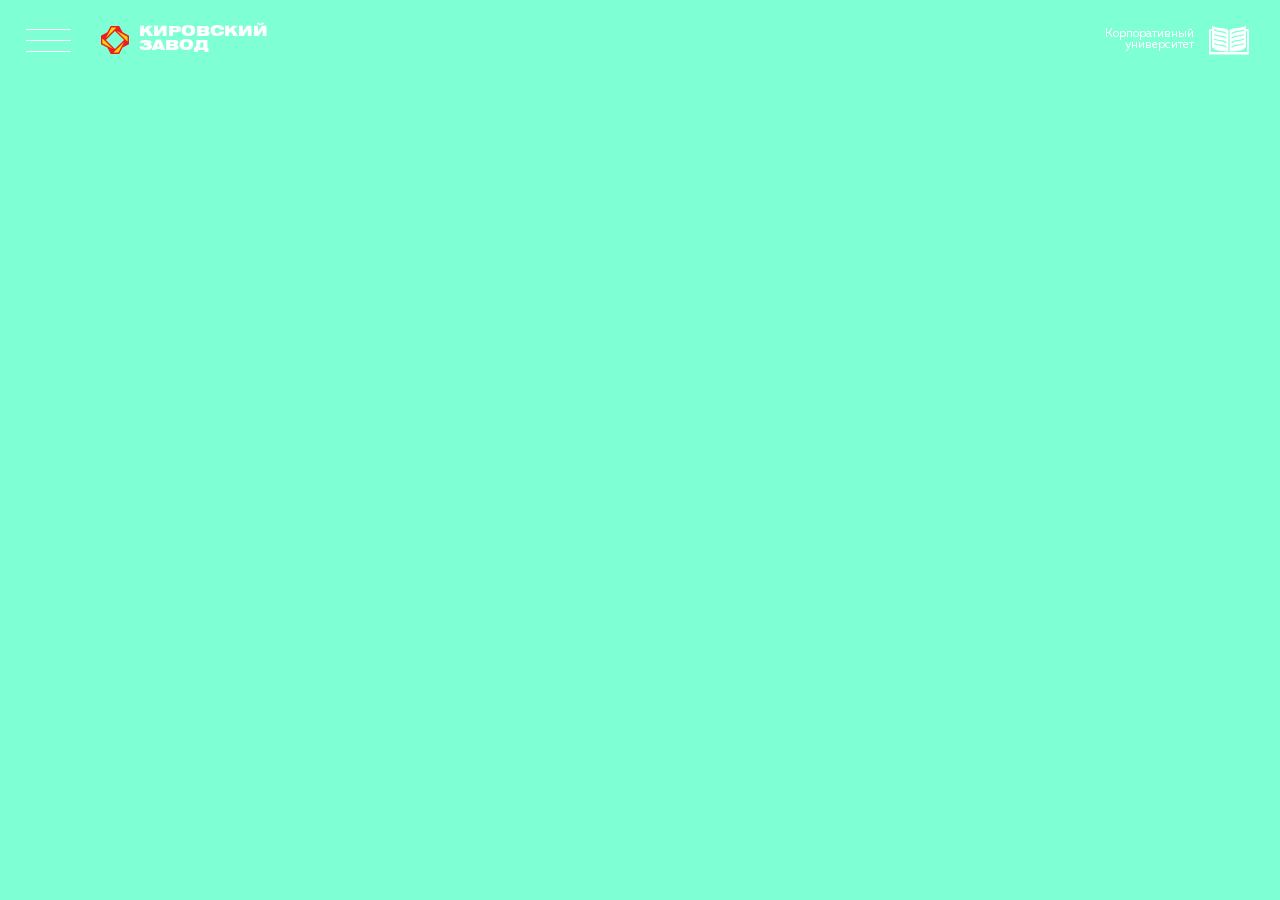
==== index.html @ 435348f7 "Add files" ====
<!DOCTYPE html>
<html lang="en">
<head>
	<meta charset="UTF-8">
	<meta name="viewport" content="width=device-width, initial-scale=1.0">
	<title>Кировский завод</title>
	<link rel="stylesheet" href="./css/style.min.css">
</head>


<body class="index">


	<div class="forheader">

		<header class="header">
			<div class="container--header container--header--main">

				<div class="header__wrapper">
					
					<button class="c-nav-button js-nav-toggle" type="button">
						<div class="c-nav-button_wrap">
							<div class="c-nav-button_icon">
								<span class="c-nav-button_line"></span>
								<span class="c-nav-button_line"></span>
								<span class="c-nav-button_line"></span>
							</div>
						</div>
					</button>
					<a class="header__logo" href="">
						<svg class="header__logo-icon" viewBox="0 0 36 36" fill="none" xmlns="http://www.w3.org/2000/svg">
							<g clip-path="url(#clip0)">
								<path d="M29.684 17.9667L17.9667 29.684L6.32028 17.9667L17.9667 6.32028L29.684 17.9667ZM27.7666 8.16666L23.3637 0H12.5696L8.16666 8.16666L0 12.5696V23.3637L8.16666 27.7666L12.5696 35.9333H23.3637L27.7666 27.7666L35.9333 23.3637V12.5696L27.7666 8.16666Z" fill="#ED1C24"></path>
								<path d="M20.4522 6.32031L34.087 13.7058V19.9551L20.4522 6.32031ZM22.2986 34.158H16.0493L29.6841 20.5232L22.2986 34.158ZM1.77539 22.2986V15.9783L15.4102 29.613L1.77539 22.2986ZM13.6348 1.77539H19.8841L6.32031 15.4812L13.6348 1.77539Z" fill="#FFDD00"></path>
							</g>
							<defs>
								<clipPath id="clip0">
									<rect width="35.9333" height="35.9333" fill="white"></rect>
								</clipPath>
							</defs>
						</svg>
	
						<p class="header__logo-text">Кировский<br> завод</p>
					</a>
				</div>

				
				<div class="header__wrapper header__wrapper--university">
					<a class="header__logo" href="">

						<p class="header__university-text">Корпоративный<br> университет</p>
						
						<svg class="header__logo-unversity-icon"><use xlink:href="./img/sprite.svg#icon-university"></use></svg>
					</a>
				</div>

			

			</div>
		</header>
		
		 <nav class="nav">
			<div class="nav_background"></div>


		 	<div class="nav_list-wrap">
				<article class="nav_list-scroll">
					<div class="nav_list-left scrollbar-inner">
						<div class="nav_list-content">


							<ul class="nav_list">
								<li class="nav_item -dropdown js-dropdown">
									<div class="nav_link js-nav-link js-dropdown-toggle">
										<span class="nav_link_text">Компания</span>
										<span class="nav_link_line"></span>
									</div>
									<div class="nav_dropdown js-dropdown-list">
										<div class="nav_dropdown_wrap">
											<ul class="nav_dropdown_list">
												<li class="nav_dropdown_item">
													<a class="nav_dropdown_link" href="#">Руководство</a>
												</li>
												<li class="nav_dropdown_item">
													<a class="nav_dropdown_link" href="#">Корпоративный университет</a>
												</li>
												<li class="nav_dropdown_item">
													<a class="nav_dropdown_link" href="#">История</a>
												</li>
												<li class="nav_dropdown_item">
													<a class="nav_dropdown_link" href="#">Музей</a>
												</li>
												<li class="nav_dropdown_item">
													<a class="nav_dropdown_link" href="#">Производственная система</a>
												</li>
												<li class="nav_dropdown_item">
													<a class="nav_dropdown_link" href="#">Охрана труда</a>
												</li>
												<li class="nav_dropdown_item">
													<a class="nav_dropdown_link" href="#">Профсоюз</a>
												</li>
												<li class="nav_dropdown_item">
													<a class="nav_dropdown_link" href="#">Реквизиты</a>
												</li>
											</ul>
										</div>
									</div>
								</li>
								<li class="nav_item">
									<a class="nav_link js-nav-link" href="#">
										<span class="nav_link_text">Дочерние предприятия</span>
										<span class="nav_link_line"></span>
									</a>
								</li>
								<li class="nav_item">
									<a class="nav_link js-nav-link" href="#">
										<span class="nav_link_text">Деятельность</span>
										<span class="nav_link_line"></span>
									</a>
								</li>
								<li class="nav_item -dropdown js-dropdown">
									<div class="nav_link js-nav-link js-dropdown-toggle" data-section="about-pomerleau">
										<span class="nav_link_text">Корпоротивный университет</span>
										<span class="nav_link_line"></span>
									</div>
									<div class="nav_dropdown js-dropdown-list">
										<div class="nav_dropdown_wrap">
											<ul class="nav_dropdown_list">
												<li class="nav_dropdown_item">
													<a class="nav_dropdown_link" href="#">Руководство</a>
												</li>
											</ul>
										</div>
									</div>
								</li>
								<li class="nav_item">
									<a class="nav_link js-nav-link" href="#">
										<span class="nav_link_text">Вакансии</span>
										<span class="nav_link_line"></span>
									</a>
								</li>
								<li class="nav_item">
									<a class="nav_link js-nav-link" href="#">
										<span class="nav_link_text">Пресс-Центр</span>
										<span class="nav_link_line"></span>
									</a>
								</li>
								<li class="nav_item">
									<a class="nav_link js-nav-link" href="#">
										<span class="nav_link_text">Акционерам и инвесторам</span>
										<span class="nav_link_line"></span>
									</a>
								</li>
							</ul>


							<ul class="nav_list-small">
								<li class="nav_list-small-item">
									<a href="#">Продажа активов</a>
								</li>
								<li class="nav_list-small-item">
									<a href="#">Тендеры</a>
								</li>
								<li class="nav_list-small-item">
									<a href="#">Аренда помещений</a>
								</li>
								<li class="nav_list-small-item">
									<a href="#">Контакты</a>
								</li>
							</ul>


							<div class="js-search-button">
								<div class="js-search-text">Поиск</div>
							</div>

						</div>
					</div>
				</article>



			</div>
			<div class="nav_search">
				<article class="search-wrap">
					<div class="search">
						<input class="search_input o-input -search js-search-input" type="text" placeholder="Поиск" value=""> 
						<div class="search_results js-search-results"></div>
					</div>
				</article>
			</div>
			<aside class="nav_aside">
				<ul class="nav_social">
					<li class="nav_social_item">
						<a class="nav_social_link" href="#" target="_blank">
							

							<svg class="nav_social_icon"><use xlink:href="./img/sprite.svg#icon-fb"></use></svg>
						</a>
					</li>
					<li class="nav_social_item">
						<a class="nav_social_link" href="#" target="_blank">
							<svg class="nav_social_icon"><use xlink:href="./img/sprite.svg#icon-vk"></use></svg>
							
						</a>
					</li>
					<li class="nav_social_item">
						<a class="nav_social_link" href="#" target="_blank">
							<svg class="nav_social_icon"><use xlink:href="./img/sprite.svg#icon-youtube"></use></svg>
						
						</a>
					</li>
					<li class="nav_social_item">
						<a class="nav_social_link" href="#" target="_blank">
							
							<svg class="nav_social_icon"><use xlink:href="./img/sprite.svg#icon-inst"></use></svg>
						</a>
					</li>
				</ul>
				<div class="nav_lang">
					<div class="nav_lang-wrap">
						<ul class="nav_lang-list">
							<li class="nav_lang-list">
								<a class="nav_lang-link" href="">En</a>
							</li>
							<!-- <li class="nav_lang-list">
								<a class="nav_lang-link" href="">En</a>
							</li> -->
						</ul>
					</div>
				
				</div>
			</aside>
		</nav>  

	


		
			<div class="scroll">
			
				<!-- <div data-scroll> -->
							<!-- <section class="kirovets_main parallax__item">
								<div class="parallax__img-wrap">
									<div class="parallax__img parallax__img--kirovets_main " data-speed = "-40">
										<video  loop="" class="parallax__img-video" playsinline>
											<source src="./video/video-playback.mp4" type="video/mp4">
									</video>
									</div>
								</div> -->

								<!-- <div class="parallax__img-wrap">
									<video autoplay="autoplay" muted="" loop="" class="parallax__img-video">
											<source src="./video/video-playback.mp4" type="video/mp4">
									</video>
								</div> -->
								<!-- <div class="container">
									<div class="kirovets_main__wrapper">
										<h1 class="kirovets_main__title">
											<div class="title--inner-main">Трактор</div> <br><div class="title--inner-main">«Кировец»</div></h1>
									</div>
								</div>

								<div class="button__video-controls-wrap">
									<button class="kirovets_button__video-controls kirovets_button__video-controls--play"></button>

									<button class="kirovets_button__video-controls kirovets_button__video-controls--sound"></button>
								</div>
								
							</section> -->
					
							<section class="main_main" style="height: 100vh; background-color: aquamarine;">
								<div class="container"> </div>
							</section>


						

							<section class="main_about about">
								<div class="parallax__img parallax__img--kirovets_main parallax__img--kirovets_main-4" data-type="parallax" data-speed="-60"></div>
								<div class="parallax__img parallax__img--kirovets_main parallax__img--kirovets_main-3" data-type="parallax" data-speed="-55">	</div>
									
									<div class="parallax__img parallax__img--kirovets_main parallax__img--kirovets_main-2" data-type="parallax" data-speed="-25"></div>
									
									<div class="parallax__img parallax__img--kirovets_main parallax__img--kirovets_main-1" data-type="parallax" data-speed="0"></div>  
								
								<div class="container">
									<h2 class="main_about__title about__title is-animate" data-speed="0.3">
										<span class="red-accent">«Кировский завод»</span>
										 – крупнейшая российская промышленная группа компаний
										
									</h2>

									<div class="main_about__desc-wrap">
										<img class="main_about__flag is-animate" src="./img/main/flag.png" alt="" data-speed="0.7">
									
										<p class="main_about__desc about__desc is-animate" data-speed="0.8">
											В 2009 году завод включен в Перечень системообразующих предприятий Российской Федерации
										</p>
									</div>
								</div>

							</section>


							<section class="news">
								
									<div class="container ">
										<h2 class="news__title">Новости компании </h2>
									</div>
									
									<div class="container container--news">
								
										<div class="swiper-container news__container">

											
												<div class="swiper-wrapper">
													<!-- Slides -->
													<div class="swiper-slide news__item  news__item--video">
														<a class="news__link" href=""></a>
														<div class="parallax__item--news parallax__item">
															<div class="parallax__img-wrap">
																<div class="parallax__img parallax__img--news" data-speed="-20">
																	<div class="parallax__img-inner" style="background-image: url(./img/news/news1.jpg);"></div>
																</div>
															</div>
														</div>
														<p class="news__date">12.09.2019</p>
														<h3 class="news__subtitle">Музей истории и техники Кировского завода признан лучшим</h3>
													</div>
											
													
													<div class="swiper-slide news__item">
														<a class="news__link" href=""></a>
														<div class="parallax__item--news parallax__item">
															<div class="parallax__img-wrap">
																<div class="parallax__img parallax__img--news" data-speed="-20">
																	<div class="parallax__img-inner" style="background-image: url(./img/news/news2.jpg);"></div>
																</div>
															</div>
														</div>
														<p class="news__date">12.09.2019</p>
														<h3 class="news__subtitle">Петербургский тракторный завод обновил линейку самых мощных тракторов</h3>
													</div>
													<div class="swiper-slide news__item">
														<a class="news__link" href=""></a>
														<div class="parallax__item--news parallax__item">
															<div class="parallax__img-wrap">
																<div class="parallax__img parallax__img--news" data-speed="-20">
																	<div class="parallax__img-inner" style="background-image: url(./img/news/news3.jpg);"></div>
																</div>
															</div>
														</div>
														<p class="news__date">12.09.2019</p>
														<h3 class="news__subtitle">200 алых тракторов ко Дню Победы выпустил Кировский завод</h3>
													</div>
													<div class="swiper-slide news__item">
														<a class="news__link" href=""></a>
														<div class="parallax__item--news parallax__item">
															<div class="parallax__img-wrap">
																<div class="parallax__img parallax__img--news" data-speed="-20">
																	<div class="parallax__img-inner" style="background-image: url(./img/news/news3.jpg);"></div>
																</div>
															</div>
														</div>
														<p class="news__date">12.09.2019</p>
														<h3 class="news__subtitle">200 алых тракторов ко Дню Победы выпустил Кировский завод</h3>
													</div>

													<div class="swiper-slide news__item">
														<a class="news__link" href=""></a>
														<div class="parallax__item--news parallax__item">
															<div class="parallax__img-wrap">
																<div class="parallax__img parallax__img--news" data-speed="-20">
																	<div class="parallax__img-inner" style="background-image: url(./img/news/news3.jpg);"></div>
																</div>
															</div>
														</div>
														<p class="news__date">12.09.2019</p>
														<h3 class="news__subtitle">200 алых тракторов ко Дню Победы выпустил Кировский завод</h3>
													</div>


													<div class="swiper-slide news__item">
														<a class="news__link" href=""></a>
														<div class="parallax__item--news parallax__item">
															<div class="parallax__img-wrap">
																<div class="parallax__img parallax__img--news" data-speed="-20">
																	<div class="parallax__img-inner" style="background-image: url(./img/news/news3.jpg);"></div>
																</div>
															</div>
														</div>
														<p class="news__date">12.09.2019</p>
														<h3 class="news__subtitle">200 алых тракторов ко Дню Победы выпустил Кировский завод</h3>
													</div>
												</div>

												<div class="swiper-scrollbar swiper-scrollbar--news"></div>
										
												<div class="news__controls">
													
													<div class="swiper-button-prev">
														<svg class="news__controls-icon"><use xlink:href="./img/sprite.svg#icon-arrow-prev"></use></svg>
													</div>
													<div class="swiper-button-next">
														<svg class="news__controls-icon"><use xlink:href="./img/sprite.svg#icon-arrow-next"></use></svg>
													</div>
												</div>
										</div>
									</div>
							
								
							</section>
							

			

							<section class="zavod">
						
								<div class="container">
									
									<div class="zavod-wrapper">
										
										<div class="zavod-img-wrap zavod-img-wrap--main" data-speed="0.6">
											<img class="zavod-img zavod-img--main" src="./img/logo.svg" alt="">
											<h3 class="zavod-img__title zavod-img__title--main">Кировский<br>завод</h3>
										</div>
										
										<div class="zavod-text zavod-text--main">
											<p data-speed="0.4">В группу компаний «Кировский завод» входит более 20 дочерних обществ. В своей деятельности многопрофильное предприятие опирается на более чем двухсотлетний опыт и современные технологии. Компания видит свою миссию в налаживании механизмов импортозамещения, в развитии безопасности российской экономики, а также в стратегическом закреплении на зарубежных рынках. </p>
											<p data-speed="0.3">Кировский завод развивает как традиционные отрасли - машиностроение, турбостроение, металлургию, так и реализует новые бизнес-проекты. Компания поставляет продукцию и оказывает услуги предприятиям агропромышленного и топливно-энергетического комплексов, дорожного, промышленного и гражданского строительства, нефтегазового сектора, атомной энергетики, лесного и коммунального хозяйства, железнодорожного транспорта, судостроения и других областей. Мощные колесные тракторы, буровая техника, турбогенераторы для ледоколов, оборудование для тепло- и гидроэнергетики, металлургическая продукция - это далеко не весь список продукции предприятий завода .</p>
											<p data-speed="0.2">Производственные и инфраструктурные объекты компании расположены в Санкт-Петербурге, Ленинградской области и на юге России. На площадке Кировского завода в Северной столице размещаются основные производственные мощности, а также склады и порт, в котором ежедневно происходит отправка и приемка грузов со всего мира.</p>
											<p data-speed="0.1">Среди клиентов завода - крупные российские и зарубежные промышленные компании. Такие как «Росатом», «Газпром», «Роснефть», «Северсталь», «Сургутнефтегаз», «Росагролизинг», «АвтоВАЗ», «Группа ГАЗ», «КАМАЗ», «МАЗ» (Беларусь) и другие.</p>
											<a href="#" class="button-more--zavod button-more">
												<span>подробнее</span>
											</a>
										</div>
									</div>
								</div>
							
							</section>

							<section class="frame parallax__item">
								<div class="parallax__img-wrap">
									<div class="parallax__img parallax__img--frame" data-speed="-30">
									
									</div>
								</div>
								<div class="container">
									
								</div>
							</section>

							<section class="statistics statistics--main">

								
								<div class="container">
									<h2 class="statistics__title">
										<div class="title--inner">Цифры и факты</div></h2>
							
										<div class="swiper-container statistics__slider">
											<ul class="statistics__list swiper-wrapper">
												<li class="statistics__item swiper-slide">
							
													<div class="statistics__number-wrap">
														<span class="statistics__number statictics--inner">7 000</span>
													</div>
												
													<h3 class="statistics__subtitle"> сотрудников</h3>
													<p class="statistics__desc">Главная ценность завода – его коллектив. Благодаря труду и талантам сотрудников компания продолжает расти и в свою очередь помогает развиваться каждому работнику</p>
												</li>
							
												<li class="statistics__item swiper-slide">
													<div class="statistics__number-wrap">
														<span class="statistics__number statictics--inner">400</span>
													</div>
													<h3 class="statistics__subtitle">гектаров</h3>
													<p class="statistics__desc">В собственности компании находятся земельные участки, включая 2 км береговой линии Финского залива(3 причала)</p>
												</li>
							
												<li class="statistics__item swiper-slide">
													<div class="statistics__number-wrap">
														<span class="statistics__number statictics--inner">20</span>
													</div>
													<h3 class="statistics__subtitle">компаний</h3>
													<p class="statistics__desc">В группу компаний «Кировский завод» входит более 20 дочерних предприятий, занимающих ведущие позиции на российском рынке</p>
												</li>
							
												<li class="statistics__item swiper-slide">
													<div class="statistics__number-wrap">
														<span class="statistics__number statictics--inner">1,5 
															<span class="statistics__number-text">млн кв. м</span>
														</span>
													</div>
													<h3 class="statistics__subtitle">ИМущественный комплекс</h3>
													<p class="statistics__desc">Общая площадь всех зданий и сооружений для производственного и коммерческого использования составляет около 1,5 млн кв. м. Объекты расположены в Санкт-Петербурге, Ленинградской области и на юге России</p>
												</li>
											</ul>
											<div class="swiper-scrollbar swiper-scrollbar--statictics"></div>
										</div>
									
								</div>
							
							</section> 
						
			
						<div class="geography">

						
							<div class="container">
								<section class="section-geography">
									<div class="section-geography__title-wrapper"><h2 class="section-geography__title">География поставок</h2></div>
									<div class="section-geography__body">
											
											<div class="section-geography__wrapper">
												<div class="section-geography__map">
													<div class="section-geography__map-planet">
														<img src="../img/geography/world.png" alt="География поставок">
													</div>
												
													<a href="#" class="section-geography__map-item map-item__canada">
														<span class="map-marker-icon"></span>
														<div class="section-geography__map-item-label"><span>Канада</span></div>
													</a>
													<a href="#" class="section-geography__map-item map-item__usa">
														<span class="map-marker-icon"></span>
														<div class="section-geography__map-item-label"><span>США</span></div>
													</a>
													<a href="#" class="section-geography__map-item map-item__england">
														<span class="map-marker-icon"></span>
														<div class="section-geography__map-item-label"><span>Великобритания</span></div>
													</a>
													<a href="#" class="section-geography__map-item map-item__ireland">
														<span class="map-marker-icon"></span>
														<div class="section-geography__map-item-label"><span>Ирландия</span></div>
													</a>
													<a href="#" class="section-geography__map-item map-item__netherlands">
														<span class="map-marker-icon"></span>
														<div class="section-geography__map-item-label"><span>Нидерланды</span></div>
													</a>
													<a href="#" class="section-geography__map-item map-item__belgium">
														<span class="map-marker-icon"></span>
														<div class="section-geography__map-item-label"><span>Бельгия</span></div>
													</a>
													<a href="#" class="section-geography__map-item map-item__france">
														<span class="map-marker-icon"></span>
														<div class="section-geography__map-item-label"><span>Франция</span></div>
													</a>
													<a href="#" class="section-geography__map-item map-item__denmark">
														<span class="map-marker-icon"></span>
														<div class="section-geography__map-item-label"><span>Дания</span></div>
													</a>
													<a href="#" class="section-geography__map-item map-item__germany">
														<span class="map-marker-icon"></span>
														<div class="section-geography__map-item-label"><span>Германия</span></div>
													</a>
													<a href="#" class="section-geography__map-item map-item__czech">
														<span class="map-marker-icon"></span>
														<div class="section-geography__map-item-label"><span>Чехия</span></div>
													</a>
													<a href="#" class="section-geography__map-item map-item__austria">
														<span class="map-marker-icon"></span>
														<div class="section-geography__map-item-label"><span>Австрия</span></div>
													</a>
													<a href="#" class="section-geography__map-item map-item__liechtenstein">
														<span class="map-marker-icon"></span>
														<div class="section-geography__map-item-label"><span>Лихтенштейн</span></div>
													</a>
													<a href="#" class="section-geography__map-item map-item__switzerland">
														<span class="map-marker-icon"></span>
														<div class="section-geography__map-item-label"><span>Швейцария</span></div>
													</a>
													<a href="#" class="section-geography__map-item map-item__finland">
														<span class="map-marker-icon"></span>
														<div class="section-geography__map-item-label"><span>Финляндия</span></div>
													</a>
													<a href="#" class="section-geography__map-item map-item__estonia">
														<span class="map-marker-icon"></span>
														<div class="section-geography__map-item-label"><span>Эстония</span></div>
													</a>
													<a href="#" class="section-geography__map-item map-item__latvia">
														<span class="map-marker-icon"></span>
														<div class="section-geography__map-item-label"><span>Латвия</span></div>
													</a>
													<a href="#" class="section-geography__map-item map-item__lithuania">
														<span class="map-marker-icon"></span>
														<div class="section-geography__map-item-label"><span>Литва</span></div>
													</a>
													<a href="#" class="section-geography__map-item map-item__poland">
														<span class="map-marker-icon"></span>
														<div class="section-geography__map-item-label"><span>Польша</span></div>
													</a>
													<a href="#" class="section-geography__map-item map-item__slovakia">
														<span class="map-marker-icon"></span>
														<div class="section-geography__map-item-label"><span>Словакия</span></div>
													</a>
													<a href="#" class="section-geography__map-item map-item__hungary">
														<span class="map-marker-icon"></span>
														<div class="section-geography__map-item-label"><span>Венгрия</span></div>
													</a>
													<a href="#" class="section-geography__map-item map-item__romania">
														<span class="map-marker-icon"></span>
														<div class="section-geography__map-item-label"><span>Румыния</span></div>
													</a>
													<a href="#" class="section-geography__map-item map-item__bulgaria">
														<span class="map-marker-icon"></span>
														<div class="section-geography__map-item-label"><span>Болгария</span></div>
													</a>
													<a href="#" class="section-geography__map-item map-item__moldova">
														<span class="map-marker-icon"></span>
														<div class="section-geography__map-item-label"><span>Молдавия</span></div>
													</a>
													<a href="#" class="section-geography__map-item map-item__ukraine">
														<span class="map-marker-icon"></span>
														<div class="section-geography__map-item-label"><span>Украина</span></div>
													</a>
													<a href="#" class="section-geography__map-item map-item__belarus">
														<span class="map-marker-icon"></span>
														<div class="section-geography__map-item-label"><span>Беларусь</span></div>
													</a>
													<a href="#" class="section-geography__map-item map-item__kazakhstan">
														<span class="map-marker-icon"></span>
														<div class="section-geography__map-item-label"><span>Казахстан</span></div>
													</a>
													<a href="#" class="section-geography__map-item map-item__uzbekistan">
														<span class="map-marker-icon"></span>
														<div class="section-geography__map-item-label"><span>Узбекистан</span></div>
													</a>
													<a href="#" class="section-geography__map-item map-item__mongolia">
														<span class="map-marker-icon"></span>
														<div class="section-geography__map-item-label"><span>Монголия</span></div>
													</a>
													<a href="#" class="section-geography__map-item map-item__india">
														<span class="map-marker-icon"></span>
														<div class="section-geography__map-item-label"><span>Индия</span></div>
													</a>
													<a href="#" class="section-geography__map-item map-item__australia">
														<span class="map-marker-icon"></span>
														<div class="section-geography__map-item-label"><span>Австралия</span></div>
													</a>
						
						
						
												</div>
												<div class="section-geography__desc">
													<p>Мы поставляем<br> свою продукцию в&nbsp;более чем <span><span>40 </span>стран мира</span></p>
												</div>
											</div>
										
									</div>
									<div class="section-geography__footer">
										<div class="section-geography__desc">
											<p>Мы поставляем<br> свою продукцию в&nbsp;более чем <span><span>40 </span>стран мира</span></p>
										</div>
									</div>
								</section>
							</div>
						</div>
						<footer class="footer footer--main">

							<div class="footer__outer">
								<div class="container">

									<div class="footer__row">
										<nav class="footer__nav">
											<ul class="footer__nav-list">
												<li class="footer__nav-item">
													<a class="footer__nav-link" href="">Компания</a>
												</li>
												<li class="footer__nav-item">
													<a class="footer__nav-link" href="">Деятельность</a>
												</li>
												<li class="footer__nav-item">
													<a class="footer__nav-link" href="">Карта сайта</a>
												</li>
											
												<li class="footer__nav-item">
													<a class="footer__nav-link" href="">Пресс-центр</a>
												</li>
												<li class="footer__nav-item">
													<a class="footer__nav-link" href="">Горячая линия</a>
												</li>
												<li class="footer__nav-item">
													<a class="footer__nav-link" href="">Акционерам и инвесторам</a>
												</li>
												<li class="footer__nav-item">
													<a class="footer__nav-link" href="">Контакты</a>
												</li>
												<li class="footer__nav-item">
													<a class="footer__nav-link" href="">Вакансии</a>
												</li>
												<li class="footer__nav-item">
													<a class="footer__nav-link" href="">Тендеры</a>
												</li>
												<li class="footer__nav-item">
													<a class="footer__nav-link" href="">Аренда помещений</a>
												</li>
												
										
												<li class="footer__nav-item">
													<a class="footer__nav-link" href="">Реквизиты</a>
												</li>
												<li class="footer__nav-item footer__nav-item--last">
												
												</li>
											</ul>

											<p class="footer__adress">198097, Россия, Санкт-Петербург, пр. Стачек, 47</p>
										</nav>


										<div class="footer__contact">

											<div class="footer__contact-feedback">
												<h6 class="footer__contact-title">Подписаться на наши новости</h6>
												<form class="footer__contact-form" action="">
													<div class="footer__contact-form__wrap">
														<input class="footer__contact-input" type="mail" placeholder="E-mail">
														<button class="footer__contact-submit" type="submit"><svg class="footer__contact-submit-icon" width="40"><use xlink:href="./img/sprite.svg#icon-mail-submit"></use></svg></button>
													</div>
												</form>
												
											</div>
												
												<ul class="footer__social-list">
													<li class="footer__social-item" style="background-image: url(./img/social-youtube.svg);">
														<a class="footer__social-link" href="">
															<span class="visually-hidden">Youtube</span>
														</a>
													</li>
				
													<li class="footer__social-item" style="background-image: url(./img/social-vk.svg);">
														<a class="footer__social-link" href="">
															<span class="visually-hidden">Vk</span>
														</a>
													</li>
				
													<li class="footer__social-item" style="background-image: url(./img/social-inst.svg);">
														<a class="footer__social-link" href="">
															<span class="visually-hidden">Instagram</span>
														</a>
													</li>
				
													<li class="footer__social-item" style="background-image: url(./img/social-fb.svg);">
														<a class="footer__social-link" href="">
															<span class="visually-hidden">Facebook</span>
														</a>
													</li>
												</ul>
											
									
										</div>
		

									</div>
								
								
						

									<section class="copyright">
										<h6 class="copyright__title">Copyrights © ПАО "Кировский завод"</h6>
										<a class="copyright__link" href="">Правила использования сайта</a>
										<a class="copyright__link" href="">Политика в области обработки персональных данных</a>
									</section>

								</div>
							
							</div>
						</footer>

						
			</div>


	</div>
	

	<script src="./js/script.min.js"></script>
</body>
</html>
---- css/style.min.css ----
@charset "UTF-8";@-webkit-keyframes swiper-preloader-spin{to{transform:rotate(360deg)}}@keyframes swiper-preloader-spin{to{transform:rotate(360deg)}}@-webkit-keyframes dash{to{stroke-dashoffset:0}}@keyframes dash{to{stroke-dashoffset:0}}@-webkit-keyframes moveCloud1{0%{opacity:1;background-position:0 0}30%,80%{opacity:.5}60%{opacity:1}to{opacity:1;background-position:817px 0}}@keyframes moveCloud1{0%{opacity:1;background-position:0 0}30%,80%{opacity:.5}60%{opacity:1}to{opacity:1;background-position:817px 0}}@-webkit-keyframes moveCloud2{0%{opacity:1;background-position:408px 0}30%,80%{opacity:.5}60%{opacity:1}to{opacity:1;background-position:1225px 0}}@keyframes moveCloud2{0%{opacity:1;background-position:408px 0}30%,80%{opacity:.5}60%{opacity:1}to{opacity:1;background-position:1225px 0}}@font-face{font-family:'HeliosExtBlack';src:url(../fonts/HeliosExtBlack_22347.ttf);font-weight:400;font-style:normal}@font-face{font-family:'HeliosExtBold';src:url(../fonts/HeliosExt-Bold.ttf);font-weight:400;font-style:normal}@font-face{font-family:'HeliosExt';src:url(../fonts/HeliosExt.ttf);font-weight:400;font-style:normal}@font-face{font-family:'MullerLight';src:url(../fonts/MullerLight.eot);src:local("Muller Light"),local("MullerLight"),url(../fonts/MullerLight.eot?#iefix) format("embedded-opentype"),url(../fonts/MullerLight.woff2) format("woff2"),url(../fonts/MullerLight.woff) format("woff"),url(../fonts/MullerLight.ttf) format("truetype");font-weight:300;font-style:normal}@font-face{font-family:'MullerRegular';src:url(../fonts/MullerRegular.eot);src:local("Muller Light"),local("MullerRegular"),url(../fonts/MullerRegular.eot?#iefix) format("embedded-opentype"),url(../fonts/MullerRegular.woff2) format("woff2"),url(../fonts/MullerRegular.woff) format("woff"),url(../fonts/MullerRegular.ttf) format("truetype");font-weight:300;font-style:normal}@font-face{font-family:'GothamProBlack';src:url(../fonts/GothamPro-Black.eot);src:local("Gotham Pro Black"),local("GothamPro-Black"),url(../fonts/GothamPro-Black.eot?#iefix) format("embedded-opentype"),url(../fonts/GothamPro-Black.woff) format("woff"),url(../fonts/GothamPro-Black.ttf) format("truetype");font-weight:900;font-style:normal}@font-face{font-family:'GothamPro';src:url(../fonts/GothamPro.ttf);font-style:normal}.kirovets_main__title{margin:0;font-family:"HeliosExtBlack";font-style:normal;font-size:36px;line-height:36px;color:#fff;text-shadow:0 4px 4px rgba(0,0,0,.25);padding:0 0 40px}@media (min-width:767px){.kirovets_main__title{font-style:normal;font-size:48px;line-height:48px;letter-spacing:.02em;text-shadow:none;padding-bottom:0}}@media (min-width:1280px){.kirovets_main__title{font-size:64px;line-height:64px}}@media (min-width:1680px){.kirovets_main__title{font-size:90px;line-height:90px;text-shadow:0 4px 4px rgba(0,0,0,.25)}}.about__title{font-size:20px;line-height:23px;color:#000}.about__title,.zavod__title{margin:0;padding:0;font-family:"HeliosExtBold";font-style:normal;font-weight:700}.statistics__title{font-family:"HeliosExtBold";color:#000}.kirovets_tabs__title,.news__title,.popup_kirovets__article h2,.statistics__title{padding:0;font-style:normal;font-weight:700;font-size:20px;line-height:23px}.kirovets_tabs__title{margin:0;font-family:"HeliosExtBold"}.news__title,.popup_kirovets__article h2{color:#000}.news__title{margin:0;font-family:"HeliosExtBold"}@media (min-width:767px){.about__title,.kirovets_tabs__title,.news__title,.popup_kirovets__article h2,.statistics__title,.zavod__title{font-size:26px;line-height:30px}}@media (min-width:1280px){.about__title,.kirovets_tabs__title,.news__title,.popup_kirovets__article h2,.statistics__title,.zavod__title{font-size:36px;line-height:40px}}@media (min-width:1680px){.about__title,.kirovets_tabs__title,.news__title,.popup_kirovets__article h2,.statistics__title,.zavod__title{font-size:46px;line-height:49px}}.about__desc{margin:0;padding:0;font-family:"HeliosExt";font-style:normal;font-weight:400;font-size:14px;line-height:22px;text-transform:uppercase;color:#000}@media (min-width:767px){.about__desc{font-size:20px;line-height:30px}}@media (min-width:1280px){.about__desc{font-size:25px;line-height:40px}}@media (min-width:1680px){.about__desc{font-size:30px;line-height:48px}}.kirovets_advant__title{margin:0;padding:0;font-style:normal;font-weight:400;font-size:22px;line-height:26px;text-transform:uppercase;font-family:"HeliosExt";color:#f2f2f2}@media (min-width:767px){.kirovets_advant__title{font-size:26px;line-height:31px}}@media (min-width:1280px){.kirovets_advant__title{font-size:36px;line-height:43px}}@media (min-width:1680px){.kirovets_advant__title{font-size:46px;line-height:55px}}.kirovets_advant__list{font-style:normal;font-weight:400;font-size:20px;line-height:87.6%;text-transform:lowercase;font-family:"HeliosExt";color:#f2f2f2}@media (min-width:767px){.kirovets_advant__list{font-size:25px;line-height:120.1%}}@media (min-width:1280px){.kirovets_advant__list{font-size:30px;line-height:120.1%}}@media (min-width:1680px){.kirovets_advant__list{font-size:36px;line-height:87.6%}}.kirovets_tabs__features-desc,.popup_kirovets__article p,.traktors__desc,.zavod-text p{padding:0;font-family:"MullerLight";font-style:normal;font-weight:300;font-size:14px;line-height:20px;color:#616161}.rent_noinfo-container .rent_noinfo-paragraph{font-family:"MullerLight";color:#616161}.news__subtitle,.rent_noinfo-container .rent_noinfo-paragraph{margin:0;padding:0;font-style:normal;font-weight:300;font-size:14px;line-height:20px}@media (min-width:767px){.kirovets_tabs__features-desc,.news__subtitle,.popup_kirovets__article p,.rent_noinfo-container .rent_noinfo-paragraph,.traktors__desc,.zavod-text p{font-size:14px;line-height:22px}}@media (min-width:1280px){.kirovets_tabs__features-desc,.news__subtitle,.popup_kirovets__article p,.rent_noinfo-container .rent_noinfo-paragraph,.traktors__desc,.zavod-text p{font-size:16px;line-height:24px}}@media (min-width:1680px){.kirovets_tabs__features-desc,.news__subtitle,.popup_kirovets__article p,.rent_noinfo-container .rent_noinfo-paragraph,.traktors__desc,.zavod-text p{font-size:18px;line-height:28px}}.button,.button.button--details.kirovets_button.rent_header-button{box-sizing:border-box;background:0 0;border:0;font-family:"HeliosExt";font-style:normal;font-weight:400;font-size:12px;line-height:20px;text-align:center;text-transform:uppercase;outline:0;cursor:pointer;padding:13px 0;position:relative;transition:all .3s;z-index:5}.button{color:#000}.button.button--details.kirovets_button.rent_header-button{margin:0;width:100%}.button.button--details.kirovets_button.rent_header-button::after,.button::after{content:'';position:absolute;z-index:-1;width:0%;height:100%;top:0;left:0;background:#000;transition:all .3s}.button:hover{color:#fff}.button,.button.button--details.kirovets_button.rent_header-button:hover::after,.button:hover::after{width:100%}.button .button-line--first,.button .button-line--two,.button.button--details.kirovets_button.rent_header-button .button-line--first,.button.button--details.kirovets_button.rent_header-button .button-line--two{position:absolute;width:100%;height:100%;left:0;top:0}.button .button-line--first::before,.button.button--details.kirovets_button.rent_header-button .button-line--first::before{content:"";position:absolute;width:1px;height:0%;bottom:0;left:0;background-color:#000;transition:all .3s ease;transition-delay:.9s}.button .button-line--first.is-inview::before,.button.button--details.kirovets_button.rent_header-button .button-line--first.is-inview::before{height:100%}.button .button-line--first::after,.button.button--details.kirovets_button.rent_header-button .button-line--first::after{content:"";position:absolute;width:0%;height:1px;top:0;left:0;background-color:#000;transition:all .3s ease}.button .button-line--first.is-inview::after,.button.button--details.kirovets_button.rent_header-button .button-line--first.is-inview::after{width:100%}.button .button-line--two::before,.button.button--details.kirovets_button.rent_header-button .button-line--two::before{content:"";position:absolute;width:1px;height:0%;top:0;right:0;background-color:#000;transition:all .3s ease;transition-delay:.3s}.button .button-line--two.is-inview::before,.button.button--details.kirovets_button.rent_header-button .button-line--two.is-inview::before{height:100%}.button .button-line--two::after,.button.button--details.kirovets_button.rent_header-button .button-line--two::after{content:"";position:absolute;width:0%;height:1px;bottom:0;right:0;background-color:#000;transition:all .3s ease;transition-delay:.6s}.button .button-line--two.is-inview::after,.button.button--details.kirovets_button.rent_header-button .button-line--two.is-inview::after{width:100%}@media (min-width:767px){.button,.button.button--details.kirovets_button.rent_header-button{padding:13px 60px;width:auto}}@media (min-width:1280px){.button,.button.button--details.kirovets_button.rent_header-button{padding:15px 80px}}.statistics__number{font-family:"GothamProBlack";font-style:normal;font-weight:900;font-size:52px;line-height:52px;letter-spacing:-.025em;color:#c30215}@media (min-width:1280px){.statistics__number{font-size:64px;line-height:64px}}@media (min-width:1680px){.statistics__number{font-size:85px;line-height:85px}}.statistics__subtitle{margin:0;padding:0;font-family:"HeliosExtBold";font-style:normal;font-weight:700;font-size:14px;line-height:19px;text-transform:uppercase;color:#171c28}@media (min-width:1280px){.statistics__subtitle{font-size:16px;line-height:22px}}@media (min-width:1680px){.statistics__subtitle{font-size:18px;line-height:24px}}.statistics__desc{padding:0;font-family:"MullerLight";font-style:normal;font-weight:300;font-size:12px;line-height:16px;color:#616161}@media (min-width:1280px){.statistics__desc{font-size:16px;line-height:22px}}@media (min-width:1680px){.statistics__desc{font-size:18px;line-height:24px}}.swiper-container-horizontal>.swiper-scrollbar.swiper-scrollbar--news,.swiper-container-horizontal>.swiper-scrollbar.swiper-scrollbar--statictics{height:3px;background-color:#e6e6e6}.swiper-scrollbar--news .swiper-scrollbar-drag,.swiper-scrollbar--statictics .swiper-scrollbar-drag{background:#c30215;border-radius:0}.button-more--traktors,.button-more--zavod,.rent_link{font-family:"HeliosExt";font-style:normal;font-weight:400;font-size:10px;line-height:18px;color:#171c28;text-decoration:none;display:block;padding-left:35px;position:relative;transition:transform .6s cubic-bezier(.4,0,.2,1)}.button-more--traktors::before,.button-more--zavod::before,.rent_link::before{content:"";position:absolute;width:0;height:1px;border-top:1px solid #171c28;left:0;top:50%;transform:translateY(-50%);transform-origin:center left;transition:all .6s cubic-bezier(.4,0,.2,1);transition-delay:.1s}.is-inview-line.button-more--traktors::before,.is-inview-line.button-more--zavod::before,.is-inview-line.rent_link::before{width:30px}.button-more--traktors span,.button-more--zavod span,.rent_link span{display:inline-block;transition:transform .6s cubic-bezier(.4,0,.2,1)}@media (min-width:1280px){.button-more--traktors,.button-more--zavod,.rent_link{font-size:14px;line-height:18px;padding-left:65px}.button-more--traktors:hover span,.button-more--zavod:hover span,.rent_link:hover span{transform:translateX(10px)}.button-more--traktors::before,.button-more--zavod::before,.rent_link::before{width:0;height:1px}.is-inview-line.button-more--traktors::before,.is-inview-line.button-more--zavod::before,.is-inview-line.rent_link::before{width:40px}.button-more--traktors:hover::before,.button-more--zavod:hover::before,.rent_link:hover::before{width:55px}}.popup_kirovets__article h3,.traktors__subtitle{padding:0;font-family:"HeliosExt";font-style:normal;font-weight:400;font-size:20px;line-height:24px;color:#171c28}@media (min-width:767px){.popup_kirovets__article h3,.traktors__subtitle{font-size:24px;line-height:24px}}@media (min-width:1280px){.popup_kirovets__article h3,.traktors__subtitle{font-size:30px;line-height:36px}}@media (min-width:1680px){.popup_kirovets__article h3,.traktors__subtitle{font-size:36px;line-height:39px}}@font-face{font-family:swiper-icons;src:url("data:application/font-woff;charset=utf-8;base64, [base64]//wADZ2x5ZgAAAywAAADMAAAD2MHtryVoZWFkAAABbAAAADAAAAA2E2+eoWhoZWEAAAGcAAAAHwAAACQC9gDzaG10eAAAAigAAAAZAAAArgJkABFsb2NhAAAC0AAAAFoAAABaFQAUGG1heHAAAAG8AAAAHwAAACAAcABAbmFtZQAAA/gAAAE5AAACXvFdBwlwb3N0AAAFNAAAAGIAAACE5s74hXjaY2BkYGAAYpf5Hu/j+W2+MnAzMYDAzaX6QjD6/4//Bxj5GA8AuRwMYGkAPywL13jaY2BkYGA88P8Agx4j+/8fQDYfA1AEBWgDAIB2BOoAeNpjYGRgYNBh4GdgYgABEMnIABJzYNADCQAACWgAsQB42mNgYfzCOIGBlYGB0YcxjYGBwR1Kf2WQZGhhYGBiYGVmgAFGBiQQkOaawtDAoMBQxXjg/wEGPcYDDA4wNUA2CCgwsAAAO4EL6gAAeNpj2M0gyAACqxgGNWBkZ2D4/wMA+xkDdgAAAHjaY2BgYGaAYBkGRgYQiAHyGMF8FgYHIM3DwMHABGQrMOgyWDLEM1T9/w8UBfEMgLzE////P/5//f/V/xv+r4eaAAeMbAxwIUYmIMHEgKYAYjUcsDAwsLKxc3BycfPw8jEQA/[base64]/uznmfPFBNODM2K7MTQ45YEAZqGP81AmGGcF3iPqOop0r1SPTaTbVkfUe4HXj97wYE+yNwWYxwWu4v1ugWHgo3S1XdZEVqWM7ET0cfnLGxWfkgR42o2PvWrDMBSFj/IHLaF0zKjRgdiVMwScNRAoWUoH78Y2icB/yIY09An6AH2Bdu/UB+yxopYshQiEvnvu0dURgDt8QeC8PDw7Fpji3fEA4z/PEJ6YOB5hKh4dj3EvXhxPqH/SKUY3rJ7srZ4FZnh1PMAtPhwP6fl2PMJMPDgeQ4rY8YT6Gzao0eAEA409DuggmTnFnOcSCiEiLMgxCiTI6Cq5DZUd3Qmp10vO0LaLTd2cjN4fOumlc7lUYbSQcZFkutRG7g6JKZKy0RmdLY680CDnEJ+UMkpFFe1RN7nxdVpXrC4aTtnaurOnYercZg2YVmLN/d/gczfEimrE/fs/bOuq29Zmn8tloORaXgZgGa78yO9/cnXm2BpaGvq25Dv9S4E9+5SIc9PqupJKhYFSSl47+Qcr1mYNAAAAeNptw0cKwkAAAMDZJA8Q7OUJvkLsPfZ6zFVERPy8qHh2YER+3i/BP83vIBLLySsoKimrqKqpa2hp6+jq6RsYGhmbmJqZSy0sraxtbO3sHRydnEMU4uR6yx7JJXveP7WrDycAAAAAAAH//wACeNpjYGRgYOABYhkgZgJCZgZNBkYGLQZtIJsFLMYAAAw3ALgAeNolizEKgDAQBCchRbC2sFER0YD6qVQiBCv/H9ezGI6Z5XBAw8CBK/m5iQQVauVbXLnOrMZv2oLdKFa8Pjuru2hJzGabmOSLzNMzvutpB3N42mNgZGBg4GKQYzBhYMxJLMlj4GBgAYow/P/PAJJhLM6sSoWKfWCAAwDAjgbRAAB42mNgYGBkAIIbCZo5IPrmUn0hGA0AO8EFTQAA") format("woff");font-weight:400;font-style:normal}:root{--swiper-theme-color:#007aff}.swiper-container{margin-left:auto;margin-right:auto;position:relative;overflow:hidden;list-style:none;padding:0;z-index:1}.swiper-container-vertical>.swiper-wrapper{flex-direction:column}.swiper-slide,.swiper-wrapper{width:100%;height:100%;position:relative;transition-property:transform}.swiper-wrapper{z-index:1;display:flex;box-sizing:content-box}.swiper-container-android .swiper-slide,.swiper-wrapper{transform:translate3d(0,0,0)}.swiper-container-multirow>.swiper-wrapper{flex-wrap:wrap}.swiper-container-multirow-column>.swiper-wrapper{flex-wrap:wrap;flex-direction:column}.swiper-container-free-mode>.swiper-wrapper{transition-timing-function:ease-out;margin:0 auto}.swiper-slide{flex-shrink:0}.swiper-slide-invisible-blank{visibility:hidden}.swiper-container-autoheight,.swiper-container-autoheight .swiper-slide{height:auto}.swiper-container-autoheight .swiper-wrapper{align-items:flex-start;transition-property:transform,height}.swiper-container-3d{perspective:1200px}.swiper-container-3d .swiper-cube-shadow,.swiper-container-3d .swiper-slide,.swiper-container-3d .swiper-slide-shadow-bottom,.swiper-container-3d .swiper-slide-shadow-left,.swiper-container-3d .swiper-slide-shadow-right,.swiper-container-3d .swiper-slide-shadow-top,.swiper-container-3d .swiper-wrapper{transform-style:preserve-3d}.swiper-container-3d .swiper-slide-shadow-bottom,.swiper-container-3d .swiper-slide-shadow-left,.swiper-container-3d .swiper-slide-shadow-right,.swiper-container-3d .swiper-slide-shadow-top{position:absolute;left:0;top:0;width:100%;height:100%;pointer-events:none;z-index:10}.swiper-container-3d .swiper-slide-shadow-left{background-image:linear-gradient(to left,rgba(0,0,0,.5),transparent)}.swiper-container-3d .swiper-slide-shadow-right{background-image:linear-gradient(to right,rgba(0,0,0,.5),transparent)}.swiper-container-3d .swiper-slide-shadow-top{background-image:linear-gradient(to top,rgba(0,0,0,.5),transparent)}.swiper-container-3d .swiper-slide-shadow-bottom{background-image:linear-gradient(to bottom,rgba(0,0,0,.5),transparent)}.swiper-container-css-mode>.swiper-wrapper{overflow:auto;scrollbar-width:none;-ms-overflow-style:none}.swiper-container-css-mode>.swiper-wrapper::-webkit-scrollbar{display:none}.swiper-container-css-mode>.swiper-wrapper>.swiper-slide{scroll-snap-align:start start}.swiper-container-horizontal.swiper-container-css-mode>.swiper-wrapper{-ms-scroll-snap-type:x mandatory;scroll-snap-type:x mandatory}.swiper-container-vertical.swiper-container-css-mode>.swiper-wrapper{-ms-scroll-snap-type:y mandatory;scroll-snap-type:y mandatory}:root{--swiper-navigation-size:44px}.swiper-button-next,.swiper-button-prev{position:absolute;top:50%;width:calc(var(--swiper-navigation-size)/44*27);height:var(--swiper-navigation-size);margin-top:calc(-1*var(--swiper-navigation-size)/2);z-index:10;cursor:pointer;display:flex;align-items:center;justify-content:center;color:var(--swiper-navigation-color, var(--swiper-theme-color))}.swiper-button-next.swiper-button-disabled,.swiper-button-prev.swiper-button-disabled{opacity:.35;cursor:auto;pointer-events:none}.swiper-button-next:after,.swiper-button-prev:after{font-family:swiper-icons;font-size:var(--swiper-navigation-size);text-transform:none!important;letter-spacing:0;font-variant:initial;line-height:1}.swiper-button-prev,.swiper-container-rtl .swiper-button-next{left:10px;right:auto}.swiper-button-prev:after,.swiper-container-rtl .swiper-button-next:after{content:'prev'}.swiper-button-next,.swiper-container-rtl .swiper-button-prev{right:10px;left:auto}.swiper-button-next:after,.swiper-container-rtl .swiper-button-prev:after{content:'next'}.swiper-button-next.swiper-button-white,.swiper-button-prev.swiper-button-white{--swiper-navigation-color:#ffffff}.swiper-button-next.swiper-button-black,.swiper-button-prev.swiper-button-black{--swiper-navigation-color:#000000}.swiper-button-lock{display:none}.swiper-pagination{position:absolute;text-align:center;transition:.3s opacity;transform:translate3d(0,0,0);z-index:10}.swiper-pagination.swiper-pagination-hidden{opacity:0}.swiper-container-horizontal>.swiper-pagination-bullets,.swiper-pagination-custom,.swiper-pagination-fraction{bottom:10px;left:0;width:100%}.swiper-pagination-bullets-dynamic{overflow:hidden;font-size:0}.swiper-pagination-bullets-dynamic .swiper-pagination-bullet{transform:scale(.33);position:relative}.swiper-pagination-bullets-dynamic .swiper-pagination-bullet-active,.swiper-pagination-bullets-dynamic .swiper-pagination-bullet-active-main{transform:scale(1)}.swiper-pagination-bullets-dynamic .swiper-pagination-bullet-active-prev{transform:scale(.66)}.swiper-pagination-bullets-dynamic .swiper-pagination-bullet-active-prev-prev{transform:scale(.33)}.swiper-pagination-bullets-dynamic .swiper-pagination-bullet-active-next{transform:scale(.66)}.swiper-pagination-bullets-dynamic .swiper-pagination-bullet-active-next-next{transform:scale(.33)}.swiper-pagination-bullet{width:8px;height:8px;display:inline-block;border-radius:100%;background:#000;opacity:.2}button.swiper-pagination-bullet{border:0;margin:0;padding:0;box-shadow:none;-webkit-appearance:none;-moz-appearance:none;appearance:none}.swiper-pagination-clickable .swiper-pagination-bullet{cursor:pointer}.swiper-pagination-bullet-active{opacity:1;background:var(--swiper-pagination-color, var(--swiper-theme-color))}.swiper-container-vertical>.swiper-pagination-bullets{right:10px;top:50%;transform:translate3d(0,-50%,0)}.swiper-container-vertical>.swiper-pagination-bullets .swiper-pagination-bullet{margin:6px 0;display:block}.swiper-container-vertical>.swiper-pagination-bullets.swiper-pagination-bullets-dynamic{top:50%;transform:translateY(-50%);width:8px}.swiper-container-vertical>.swiper-pagination-bullets.swiper-pagination-bullets-dynamic .swiper-pagination-bullet{display:inline-block;transition:.2s transform,.2s top}.swiper-container-horizontal>.swiper-pagination-bullets .swiper-pagination-bullet{margin:0 4px}.swiper-container-horizontal>.swiper-pagination-bullets.swiper-pagination-bullets-dynamic{left:50%;transform:translateX(-50%);white-space:nowrap}.swiper-container-horizontal>.swiper-pagination-bullets.swiper-pagination-bullets-dynamic .swiper-pagination-bullet{transition:.2s transform,.2s left}.swiper-container-horizontal.swiper-container-rtl>.swiper-pagination-bullets-dynamic .swiper-pagination-bullet{transition:.2s transform,.2s right}.swiper-pagination-progressbar{background:rgba(0,0,0,.25);position:absolute}.swiper-pagination-progressbar .swiper-pagination-progressbar-fill{background:var(--swiper-pagination-color, var(--swiper-theme-color));position:absolute;left:0;top:0;width:100%;height:100%;transform:scale(0);transform-origin:left top}.swiper-container-rtl .swiper-pagination-progressbar .swiper-pagination-progressbar-fill{transform-origin:right top}.swiper-container-horizontal>.swiper-pagination-progressbar,.swiper-container-vertical>.swiper-pagination-progressbar.swiper-pagination-progressbar-opposite{width:100%;height:4px;left:0;top:0}.swiper-container-horizontal>.swiper-pagination-progressbar.swiper-pagination-progressbar-opposite,.swiper-container-vertical>.swiper-pagination-progressbar{width:4px;height:100%;left:0;top:0}.swiper-pagination-white{--swiper-pagination-color:#ffffff}.swiper-pagination-black{--swiper-pagination-color:#000000}.swiper-pagination-lock{display:none}.swiper-scrollbar{border-radius:10px;position:relative;-ms-touch-action:none;background:rgba(0,0,0,.1)}.swiper-container-horizontal>.swiper-scrollbar{position:absolute;left:1%;bottom:3px;z-index:50;height:5px;width:98%}.swiper-container-vertical>.swiper-scrollbar{position:absolute;right:3px;top:1%;z-index:50;width:5px;height:98%}.swiper-scrollbar-drag{height:100%;width:100%;position:relative;background:rgba(0,0,0,.5);border-radius:10px;left:0;top:0}.swiper-scrollbar-cursor-drag{cursor:move}.swiper-scrollbar-lock{display:none}.swiper-zoom-container{width:100%;height:100%;display:flex;justify-content:center;align-items:center;text-align:center}.swiper-zoom-container>canvas,.swiper-zoom-container>img,.swiper-zoom-container>svg{max-width:100%;max-height:100%;-o-object-fit:contain;object-fit:contain}.swiper-slide-zoomed{cursor:move}.swiper-lazy-preloader{width:42px;height:42px;position:absolute;left:50%;top:50%;margin-left:-21px;margin-top:-21px;z-index:10;transform-origin:50%;-webkit-animation:swiper-preloader-spin 1s infinite linear;animation:swiper-preloader-spin 1s infinite linear;box-sizing:border-box;border:4px solid var(--swiper-preloader-color, var(--swiper-theme-color));border-radius:50%;border-top-color:transparent}.swiper-lazy-preloader-white{--swiper-preloader-color:#fff}.swiper-lazy-preloader-black{--swiper-preloader-color:#000}.swiper-container .swiper-notification{position:absolute;left:0;top:0;pointer-events:none;opacity:0;z-index:-1000}.swiper-container-fade.swiper-container-free-mode .swiper-slide{transition-timing-function:ease-out}.swiper-container-fade .swiper-slide{pointer-events:none;transition-property:opacity}.swiper-container-fade .swiper-slide .swiper-slide{pointer-events:none}.swiper-container-fade .swiper-slide-active,.swiper-container-fade .swiper-slide-active .swiper-slide-active{pointer-events:auto}.swiper-container-cube,.swiper-container-flip{overflow:visible}.swiper-container-cube .swiper-slide{pointer-events:none;-webkit-backface-visibility:hidden;backface-visibility:hidden;z-index:1;visibility:hidden;transform-origin:0 0;width:100%;height:100%}.swiper-container-cube .swiper-slide .swiper-slide{pointer-events:none}.swiper-container-cube.swiper-container-rtl .swiper-slide{transform-origin:100% 0}.swiper-container-cube .swiper-slide-active .swiper-slide-active{pointer-events:auto}.swiper-container-cube .swiper-slide-active,.swiper-container-cube .swiper-slide-next,.swiper-container-cube .swiper-slide-next+.swiper-slide,.swiper-container-cube .swiper-slide-prev{pointer-events:auto;visibility:visible}.swiper-container-cube .swiper-slide-shadow-bottom,.swiper-container-cube .swiper-slide-shadow-left,.swiper-container-cube .swiper-slide-shadow-right,.swiper-container-cube .swiper-slide-shadow-top{z-index:0;-webkit-backface-visibility:hidden;backface-visibility:hidden}.swiper-container-cube .swiper-cube-shadow{position:absolute;left:0;bottom:0;width:100%;height:100%;background:#000;opacity:.6;-webkit-filter:blur(50px);filter:blur(50px);z-index:0}.swiper-container-flip .swiper-slide{pointer-events:none;-webkit-backface-visibility:hidden;backface-visibility:hidden;z-index:1}.swiper-container-flip .swiper-slide .swiper-slide{pointer-events:none}.swiper-container-flip .swiper-slide-active,.swiper-container-flip .swiper-slide-active .swiper-slide-active{pointer-events:auto}.swiper-container-flip .swiper-slide-shadow-bottom,.swiper-container-flip .swiper-slide-shadow-left,.swiper-container-flip .swiper-slide-shadow-right,.swiper-container-flip .swiper-slide-shadow-top{z-index:0;-webkit-backface-visibility:hidden;backface-visibility:hidden}.social__btn-list{list-style:none;margin:0;padding:0;position:absolute;right:0;top:65px;display:flex;flex-direction:column;align-items:flex-end}.social__btn-item{display:flex;align-items:center;background-color:#fff;border:.822852px solid #e6e6e6;border-bottom:.822852px solid #e6e6e6;transition:all 1s ease}.social__btn-item:hover{box-shadow:0 2px 8px rgba(0,0,0,.3);border-radius:4px 0 0 4px}.social__btn{border:0;background:0 0;padding:0;margin:0;box-sizing:border-box;outline:0;cursor:pointer;width:50px;height:50px;background-position:center;background-repeat:no-repeat}.social__btn-item--share .social__btn{background-size:13px 15px}.social__btn-item--message .social__btn{background-size:14px 11px}.social__btn-item:last-child{border-bottom:.822852px solid #e6e6e6}.social__dropdown{display:flex;align-items:center;max-width:0;overflow:hidden;transition:all 2s ease}.social__btn-item.active{border-bottom:.822852px solid #e6e6e6}.social__dropdown.active{max-width:100vw}.social__title{margin:0;font-family:"MullerRegular";font-style:normal;font-weight:500;font-size:12px;line-height:13px;color:#bfc3cd;padding:0 20px 0 0;white-space:nowrap}.social__link-list{list-style:none;margin:0;display:flex;padding:0 5px 0 0}.social__link{width:100%;height:100%;display:block;display:flex;justify-content:center;align-items:center}.social__link-item{width:30px;height:30px;border:1px solid #dadee2;box-sizing:border-box;border-radius:4px;margin-right:5px;position:relative}.social__link-item::before{content:"";position:absolute;width:0;height:100%;background-color:#c30215;transition:all .5s ease;border-radius:4px}.social__link-item:hover{border:1px solid transparent}.social__link-item:hover::before{width:100%}.social__icon{fill:#000;width:12px;height:12px;position:relative;transition:all .5s ease}.social__link-item:hover .social__icon{fill:#fff}@media (min-width:767px){.social__btn-list{right:1%;top:70px}.social__btn-item{border:1px solid #e6e6e6;border-bottom:1px solid #e6e6e6}.social__btn{width:40px;height:35px}.social__btn-item--share .social__btn{background-size:16px 18px}.social__btn-item--message .social__btn{background-size:17px 14px}.social__btn-item:last-child{border-bottom:1px solid #e6e6e6}}@media (min-width:1280px){.social__btn-list{right:2%;top:110px}.social__btn{width:50px;height:46px}.social__btn-item--share .social__btn{background-size:20px 23px}.social__btn-item--message .social__btn{background-size:21px 16px}.social__title{margin:0;font-family:"MullerRegular";font-style:normal;font-weight:500;font-size:14px;line-height:14px;color:#bfc3cd;padding:0 30px 0 0;white-space:nowrap}.social__link-list{list-style:none;margin:0;display:flex;padding:0 10px 0 0}.social__link{width:100%;height:100%;display:block;display:flex;justify-content:center;align-items:center}.social__link-item{width:30px;height:30px;border:1px solid #dadee2;box-sizing:border-box;border-radius:4px;margin-right:10px;position:relative}.social__link-item::before{content:"";position:absolute;width:0;height:100%;background-color:#c30215;transition:all .5s ease;border-radius:4px}.social__link-item:hover{border:1px solid transparent}.social__link-item:hover::before{width:100%}.social__icon{fill:#000;width:16px;height:16px;position:relative;transition:all .5s ease}.social__link-item:hover .social__icon{fill:#fff}}@media (min-width:1680px){.social__btn-list{right:3.5%;top:180px}.social__btn-item--share .social__btn{background-size:20px 23px}.social__btn-item--message .social__btn{background-size:21px 17px}}.footer{background-color:#1d1e25;padding-top:30px;padding-bottom:30px;overflow:hidden}.footer__adress,.footer__contact-feedback,.footer__nav,.header.js-scroll .header__logo-text br{display:none}.footer__social-list{list-style:none;margin:0;display:flex;justify-content:space-between;padding:0 15%}.footer__social-item{width:40px;height:40px;background-size:cover;background-position:center;background-repeat:no-repeat;transition:all .3s ease}.footer__social-item:hover{opacity:.5}.footer__social-link{display:block;width:100%;height:100%}.copyright{padding-top:20px;text-align:center}.copyright__link,.copyright__title{margin:0;padding:0;font-family:"MullerRegular";color:rgba(255,255,255,.4);font-size:10px;width:100%;display:block;text-align:center;line-height:12px}.copyright__link{transition:all .3s ease;text-decoration:none;padding:5px 0 0}.copyright__link:hover{color:rgba(255,255,255,.9)}.footer__outer{position:relative}@media (min-width:767px){.footer{padding-top:30px;padding-bottom:30px}.footer__nav{width:60%}.footer__contact-feedback,.footer__nav{display:block}.footer__contact-title,.footer__nav-list,.footer__row{display:flex;justify-content:space-between}.footer__contact-title,.footer__nav-list{list-style:none;margin:0;padding:0;font-family:"MullerLight";font-style:normal;font-weight:300;font-size:12px;line-height:12px;flex-wrap:wrap;width:100%}.footer__nav-link{color:rgba(255,255,255,.4);transition:all .3s ease}.footer__nav-link:hover{color:rgba(255,255,255,.6)}.footer__nav-item{width:45%}.footer__nav-item--last{height:0}.footer__nav-link{text-decoration:none;display:inline-block;margin-bottom:10px}.footer__contact,.footer__contact-feedback{width:40%;display:flex;flex-direction:column;align-items:flex-end}.footer__contact-feedback{width:100%}.footer__contact-title{color:rgba(255,255,255,.68);padding-bottom:15px;text-align:right;display:block}.footer__contact-input{border:0;background:0 0;margin:0;box-sizing:border-box;outline:0;border:1px solid rgba(229,233,236,.34);width:100%;padding:10px 52px 10px 12px;font-family:"MullerLight";font-weight:500;font-size:12px;line-height:100%;color:rgba(255,255,255,.46);transition:all .5s ease}.footer__contact-input:hover{border:1px solid rgba(229,233,236,.6)}.footer__contact-input:focus{border:1px solid #e5e9ec}.footer__contact-input:active{border:1px solid #e5e9ec}.footer__contact-input::-moz-placeholder{font-family:"MullerLight";font-weight:500;font-size:12px;line-height:100%;color:rgba(255,255,255,.46)}.footer__contact-input:-ms-input-placeholder,.footer__contact-input::-ms-input-placeholder{font-family:"MullerLight";font-weight:500;font-size:12px;line-height:100%;color:rgba(255,255,255,.46)}.footer__contact-input::placeholder{font-family:"MullerLight";font-weight:500;font-size:12px;line-height:100%;color:rgba(255,255,255,.46)}.footer__contact-form__wrap{display:flex;align-items:center;position:relative}.footer__contact-submit-icon{width:20px;height:14px;fill:#c3c3c3;transition:all .5s ease}.footer__contact-submit{border:0;background:0 0;margin:0;outline:0;cursor:pointer;box-sizing:content-box;position:absolute;right:0;padding:0 12px;height:100%}.footer__contact-submit:hover .footer__contact-submit-icon{fill:#c30215}.footer__contact-form{width:100%}.footer__social-list{list-style:none;display:flex;justify-content:space-between;padding:0;margin:10px 0 0}.footer__social-item{width:30px;height:30px;margin-left:10px;background-size:cover;background-position:center;background-repeat:no-repeat}.footer__social-link{display:block;width:100%;height:100%}.copyright{display:flex;align-items:flex-start;justify-content:space-between;margin-top:20px;padding-top:20px;text-align:center;border-top:1px solid rgba(233,233,233,.24)}.copyright__link,.copyright__title{font-weight:300;font-size:10px;width:auto;display:block;text-align:left;line-height:12px}.copyright__link{padding-top:0}}@media (min-width:1280px){.footer{padding-top:35px;padding-bottom:15px}.footer__nav{width:75%}.footer__contact-feedback,.footer__nav{display:block}.footer__nav-list,.footer__row{display:flex;justify-content:space-between}.footer__nav-list{list-style:none;margin:0;padding:0;color:rgba(255,255,255,.4);font-family:"MullerLight";font-style:normal;font-weight:300;font-size:14px;line-height:14px;flex-wrap:wrap;width:100%;position:relative}.footer__nav-list::after{content:"";width:25%;height:0}.footer__nav-item{width:25%}.footer__nav-item--last{height:0;width:25%}.footer--main .footer__nav-item,.footer--main .footer__nav-item--last,.footer--main .footer__nav-list::after{width:20%}.footer__nav-link{font:inherit;color:inherit;text-decoration:none;display:inline-block;margin-bottom:10px}.footer__contact,.footer__contact-feedback{width:22%;display:flex;flex-direction:column;align-items:flex-end}.footer__contact-feedback{width:100%}.footer__contact-title{color:rgba(255,255,255,.68);padding-bottom:15px;text-align:right;display:block;font-size:14px;line-height:14px}.footer__contact-input{border:0;background:0 0;margin:0;box-sizing:border-box;outline:0;border:1px solid rgba(229,233,236,.34);width:100%;padding:10px 52px 10px 12px;font-family:"MullerLight";font-weight:500;font-size:12px;line-height:100%;color:rgba(255,255,255,.46)}.footer__contact-input::-moz-placeholder{font-family:"MullerLight";font-weight:500;font-size:12px;line-height:100%;color:rgba(255,255,255,.46)}.footer__contact-input:-ms-input-placeholder,.footer__contact-input::-ms-input-placeholder{font-family:"MullerLight";font-weight:500;font-size:12px;line-height:100%;color:rgba(255,255,255,.46)}.footer__contact-input::placeholder{font-family:"MullerLight";font-weight:500;font-size:12px;line-height:100%;color:rgba(255,255,255,.46)}.footer__contact-form__wrap{display:flex;align-items:center;position:relative}.footer__contact-submit-icon{width:30px;height:22px}.footer__social-list{margin-top:15px}.footer__social-item{margin-left:15px}.copyright{margin-top:25px;padding-top:20px}.copyright__link,.copyright__title,.footer__adress{font-size:12px;line-height:14px}.footer__adress{padding:0;margin:15px 0 0;display:block;font-family:"MullerLight";color:rgba(255,255,255,.38)}}@media (min-width:1680px){.footer{padding-top:65px;padding-bottom:30px}.footer__social-list{margin-top:35px}.footer__contact-input{border:0;background:0 0;margin:0;box-sizing:border-box;outline:0;border:1px solid rgba(229,233,236,.34);width:100%;padding:15px 52px 15px 12px;font-family:"MullerLight";font-weight:500;font-size:12px;line-height:100%;color:rgba(255,255,255,.46)}.footer__nav-link{margin-bottom:20px}.footer__adress{margin-top:40px}.footer__social-item{width:40px;height:40px}.copyright{margin-top:15px;padding-top:20px}.footer__contact-submit-icon{width:80px;height:25px}}.forheader{position:relative}.header,.header::before{width:100%;transition:all .5s ease;will-change:transform;overflow:hidden}.header{top:0;padding-top:15px;padding-bottom:15px;z-index:1000;position:fixed}.has-nav-open .header.hide{transform:translateY(0%)}.header::before{content:"";position:absolute;height:0%;background-color:#fff;bottom:0}.header.js-scroll::before{height:100%;transition:all .5s ease}.has-nav-open .header::before,.header.hide{transform:translateY(-100%)}.header.js-scroll-hide::before{height:100%;bottom:auto;top:0;transform:translateY(-100%)}.container--header{padding-left:4%;padding-right:4%;box-sizing:border-box}.header__logo,.header__wrapper{display:flex;align-items:center}.header__logo{text-decoration:none;position:relative;transition:all 1s ease}.header.js-scroll-hide .header__logo{transform:translateY(-200%);pointer-events:none}.header__logo-icon{width:25px;height:25px}.header__logo-text{margin:0;font-family:"HeliosExtBlack";font-style:normal;font-weight:900;font-size:12px;line-height:100%;text-transform:uppercase;position:relative;color:#fff;padding:0 0 0 10px;transition:all .5s ease}.button.button--details.kirovets_button.rent_header-button:hover,.header.js-scroll .header__logo-text{color:#000}.c-nav-button{border:0;background:0 0;padding:0;box-sizing:border-box;outline:0;cursor:pointer;width:45px;height:30px;margin:0 10px 0 0;transform:translateY(0);transition-delay:transform 1.05s;position:relative}.c-nav-button_icon,.c-nav-button_wrap{transition:transform .3s cubic-bezier(.4,0,.2,1)}.c-nav-button_icon{width:100%}.c-nav-button_line{margin-bottom:8px;position:relative;display:block;height:1px;transform:translateZ(0);transition:transform .2s cubic-bezier(.4,0,.2,1) .2s,opacity .15s .05s}.c-nav-button_line:nth-child(2){transition:transform .2s cubic-bezier(.4,0,.2,1) .05s}.c-nav-button_line:nth-child(3){position:relative;margin-bottom:0}.c-nav-button:hover .c-nav-button_line:nth-child(1)::before{transition-delay:0s}.c-nav-button:hover .c-nav-button_line::before{transform:translateY(-2px)}.c-nav-button:hover .c-nav-button_line:nth-child(3)::before,.c-nav-button_line:nth-child(1)::before{transition-delay:.2s}.c-nav-button_line::after,.c-nav-button_line::before{display:block;content:"";position:absolute;top:0;left:0;right:0;height:1px;background-color:#fff;transition:transform .3s cubic-bezier(.4,0,.2,1);transform:translateZ(0)}.header.js-hide .c-nav-button_line::before,.header.js-scroll .c-nav-button_line::after,.header.js-scroll .c-nav-button_line::before{background-color:#000}.c-nav-button_line::after{opacity:0}.c-nav-button_line:nth-child(2)::before{transition-delay:.1s}.has-nav-open .c-nav-button_icon{transform:rotate(135deg);transition-delay:.2s}.has-nav-open .c-nav-button{background:0 0}.has-nav-open .c-nav-button_line:nth-child(1){transform:translateY(8px);transition-delay:0s,.2s}.has-nav-open .c-nav-button_line:nth-child(2){transform:rotate(90deg);transition-delay:.15s}.has-nav-open .c-nav-button_line:nth-child(3){transform:translateY(0);opacity:0;transition-delay:0s,.15s}.has-nav-open .c-nav-button:hover .c-nav-button_line::after,.has-nav-open .c-nav-button:hover .c-nav-button_line::before{transform:translateY(0)}.has-nav-open .c-nav-button_wrap:hover{transform:translateY(-2px)}.has-nav-open .header__logo{display:none}.has-nav-open .c-nav-button_line::after,.has-nav-open .c-nav-button_line::before{background-color:#fff!important}.container--header--main{display:flex;justify-content:space-between;align-items:center}.header__logo-unversity-icon{width:30px;height:20px;margin-left:5px}.header__university-text{font-size:10px;line-height:9px;text-align:right;color:#fff;font-family:"MullerRegular"}.header__wrapper--university{display:block}@media (max-width:360px){.header__wrapper--university{display:none}}@media (min-width:767px){.header__wrapper--university{display:block}.container--header{padding-left:2%;padding-right:2%;max-width:1280px;margin:0 auto}.c-nav-button{width:30px;height:20px;margin-right:15px}.c-nav-button_line{margin-bottom:6px}.header__logo-icon{width:18px;height:18px}.header__logo-text{font-size:10px;line-height:100%;padding-left:10px}}@media (min-width:1280px){.container--header{padding-left:2%;padding-right:2%;max-width:1920px;margin:0 auto}.header{padding-top:25px;padding-bottom:25px}.header.js-scroll{padding-top:15px;padding-bottom:15px}.c-nav-button{width:45px;height:25px;margin-right:30px}.c-nav-button_line{margin-bottom:10px}.has-nav-open .c-nav-button_line:nth-child(1){transform:translateY(10px)}.header__logo-icon{width:28px;height:28px}.header__logo-text{font-size:14px;line-height:100%;padding-left:10px}.header__logo-unversity-icon{width:50px;height:30px;margin-left:10px}.header__university-text{font-size:12px;line-height:11px}}@media (min-width:1680px){.container--header{padding-left:3%;padding-right:3%;max-width:1920px;margin:0 auto}.header{padding-top:40px;padding-bottom:40px}.header.js-scroll{padding-top:20px;padding-bottom:20px}.c-nav-button{width:50px;height:30px;margin-right:65px}.c-nav-button_line{height:2px;margin-bottom:12px}.has-nav-open .c-nav-button_line:nth-child(1){transform:translateY(12px)}.header__logo-icon{width:32px;height:32px}.header__logo-text{font-size:16px;line-height:100%;padding-left:12px}}.nav{width:100vw;height:100vh;height:calc(var(--vh, 1vh)*100);box-sizing:border-box;position:fixed;z-index:901;overflow:hidden;visibility:hidden;transition:visibility 0s .85s;padding:60px 10% 20px 18%}.has-nav-open .nav{visibility:visible;transition-delay:0s}.nav_background{position:absolute;top:0;right:0;bottom:0;left:0}.nav_background::before{bottom:0}.nav_background::after,.nav_background::before{content:"";position:absolute;top:0;right:0;left:0;transform:scaleX(0);transform-origin:center left;transition:transform .6s cubic-bezier(.4,0,.2,1)}.nav_background::before{background-color:#000;transition-delay:.25s;z-index:1}.nav_background::after{background-color:#1e1e22;transition-delay:.1s;z-index:3;bottom:90px}.has-nav-open .nav_background::after,.has-nav-open .nav_background::before{transform:scaleX(1)}.has-nav-open .nav_background::before{transition-delay:0s}.has-nav-open .nav_background::after{transition-delay:.15s}.nav_list-wrap{z-index:4;box-sizing:border-box;overflow:hidden;height:calc(100% - 90px)}.nav_item{cursor:pointer;margin-bottom:10px}.nav_list{list-style:none;margin:0;padding:0}.nav_link{display:inline-block;font-size:15px;line-height:18px;font-weight:400;font-family:"HeliosExt";text-decoration:none;transition:all .5s ease}.nav_link,.nav_link:hover,.nav_list-small-item a:hover,.nav_list:hover .nav_link.active{color:#fff}.nav_dropdown_link:hover,.nav_list:hover .nav_link{color:#525252}.nav_dropdown_list{list-style:none;margin:0;padding:0 0 10px 20px}.nav_dropdown_link{display:block;font-family:"HeliosExt";color:#fff;text-decoration:none;padding-bottom:10px;transition:transform .3s cubic-bezier(.4,0,.2,1);font-size:12px;line-height:14px}.nav_list-small{list-style:none;margin:0;padding:0}.js-search-text,.nav_list-small-item a{font-size:15px;font-family:"HeliosExt";text-transform:uppercase;color:#525252}.nav_list-small-item a{display:inline-block;padding-bottom:10px;text-decoration:none;transition:all .5s ease;line-height:18px}.js-search-button{margin-top:5px}.js-search-text{line-height:114.91%;position:relative;padding-left:30px;transition:color .45s cubic-bezier(.4,0,.2,1),transform .3s cubic-bezier(.4,0,.2,1);cursor:pointer}.js-search-text:before,.search::before{content:"";position:absolute;width:18px;height:18px;left:0;background-image:url(../img/nav/search.svg);background-size:18px 18px}.js-search-text:before{display:block;top:-2px}.nav_dropdown{max-height:0;visibility:hidden;overflow:hidden;transition:all .8s ease}.nav_dropdown.active{max-height:100vh;visibility:visible}.nav_dropdown_list{padding-top:15px;padding-bottom:0}.nav_search{position:absolute;top:0;left:0;bottom:0;right:0;box-sizing:border-box;padding:120px 6% 20px;z-index:4;visibility:hidden;transform:translateX(100%);transition:transform .45s cubic-bezier(.4,0,.2,1),opacity .3s cubic-bezier(.4,0,.2,1),visibility 0s .45s;overflow:hidden}.has-search-open .nav_search{transform:translateX(-100%)}.has-nav-open.has-search-open .nav_search{visibility:visible;transform:translateX(0);transition-delay:.2s}.search,.search_input{box-sizing:border-box;width:100%}.search{position:relative;overflow:hidden}.search_input{outline:0;cursor:pointer;border:0;border-bottom:1px solid gray;background:0 0;padding:0 0 10px;margin:0 0 0 30px}.search::before{top:5px;background-repeat:no-repeat}.search_input:focus{outline:0}.-search.o-select,.-search.o-textarea,.o-input.-search{font-family:'HeliosExt';font-style:normal;font-size:18px;line-height:118.66%;color:gray}.js-search-button,.nav_item,.nav_list-small-item{position:relative;transition:transform .45s cubic-bezier(.4,0,.2,1),opacity .3s cubic-bezier(.4,0,.2,1)}.has-nav-open .js-search-button,.has-nav-open .nav_item,.has-nav-open .nav_list-small-item{transform:translateX(0);opacity:1}.has-search-open .js-search-button,.has-search-open .nav_item,.has-search-open .nav_list-small-item,.js-search-button,.nav_item,.nav_list-small-item{transform:translateX(-100%) translateX(-7.5rem);opacity:0}.nav_item:nth-child(1){transition-delay:.2s}.nav_item:nth-child(2){transition-delay:.1s}.nav_item:nth-child(3){transition-delay:.0666666667s}.nav_item:nth-child(4){transition-delay:.05s}.nav_item:nth-child(5){transition-delay:.04s}.nav_item:nth-child(6){transition-delay:.0333333333s}.nav_item:nth-child(7){transition-delay:.0285714286s}.c-nav_item:nth-child(8){transition-delay:.025s}.nav_item:nth-child(9){transition-delay:.0222222222s}.nav_item:nth-child(10){transition-delay:.02s}.nav_item:nth-child(11){transition-delay:.0181818182s}.nav_item:nth-child(12){transition-delay:.0166666667s}.has-nav-open .nav_list-small-item:nth-child(1){transition-delay:.47s}.has-nav-open .nav_list-small-item:nth-child(2){transition-delay:.42s}.has-nav-open .nav_list-small-item:nth-child(3){transition-delay:.37s}.has-nav-open .nav_list-small-item:nth-child(4){transition-delay:.3s}.has-nav-open .js-search-button{transition-delay:.28s}.has-nav-open .nav_item:nth-child(1){transition-delay:.19s}.has-nav-open .nav_item:nth-child(2){transition-delay:.23s}.has-nav-open .nav_item:nth-child(3){transition-delay:.27s}.has-nav-open .nav_item:nth-child(4){transition-delay:.31s}.has-nav-open .nav_item:nth-child(5){transition-delay:.35s}.has-nav-open .nav_item:nth-child(6){transition-delay:.39s}.has-nav-open .nav_item:nth-child(7){transition-delay:.43s}.has-nav-open .nav_item:nth-child(8){transition-delay:.47s}.has-nav-open .nav_item:nth-child(9){transition-delay:.51s}.has-nav-open .nav_item:nth-child(10){transition-delay:.55s}.has-nav-open .nav_item:nth-child(11){transition-delay:.59s}.has-nav-open .nav_item:nth-child(12){transition-delay:.63s}.js-search-button:hover .js-search-text,.nav_item.-dropdown:hover .nav_link,.nav_link:hover{transform:translateX(.625rem)}.nav_aside{position:absolute;width:100%;height:90px;left:0;right:0;bottom:0;z-index:5;padding-left:5%;padding-right:5%;box-sizing:border-box;display:flex;align-items:center;justify-content:space-between}.nav_social{list-style:none;margin:0;padding:0;display:flex;align-items:flex-end;opacity:0;transition:transform .3s cubic-bezier(.4,0,.2,1),opacity .15s cubic-bezier(.4,0,.2,1);transform:translateX(-200%);order:2}.has-nav-open .nav_lang-list,.has-nav-open .nav_social{transform:translateX(0);transition-delay:.4s;opacity:1}.nav_social_item{margin-right:20px}.nav_social_link{display:block;width:100%;height:100%}.nav_social_icon{width:20px;height:20px;fill:#fff}.nav_lang-list{list-style:none;margin:0;padding:0;transition:transform .3s cubic-bezier(.4,0,.2,1),opacity .15s cubic-bezier(.4,0,.2,1);transform:translateX(200%);order:2;opacity:0}.nav_lang-link{font-family:"HeliosExt";font-weight:400;font-size:18px;line-height:18px;text-transform:uppercase;color:#fff;text-decoration:none}.nav_list-wrap .scrollbar-track{display:none!important}@media (min-width:767px){.nav{padding:100px 0 20px 8%}.nav_background::after{bottom:0;right:120px}.nav_list-wrap{z-index:4;box-sizing:border-box;overflow:hidden;height:100%}.nav_item{margin-bottom:15px}.nav_link{font-size:20px;line-height:24px}.nav_dropdown_link,.nav_list-small-item a{padding-bottom:15px;font-size:14px;line-height:18px}.nav_dropdown_list{padding-top:15px;padding-left:40px}.nav_list-small-item a{display:inline-block;font-size:16px;font-family:"HeliosExt"}.js-search-text{font-size:16px;line-height:18px;padding-left:30px}.js-search-text:before{content:"";display:block;position:absolute;width:15px;height:15px;background-size:15px 15px;top:0;left:0}.nav_search{position:absolute;top:0;left:0;bottom:0;right:0;box-sizing:border-box;padding:120px 6% 20px;padding-right:calc(120px + 6%)}.search_input{outline:0;cursor:pointer;border:0;border-bottom:1px solid gray;background:0 0;padding:0 0 10px;margin:0 0 0 40px;box-sizing:border-box;width:100%;max-width:400px}.search::before{width:22px;height:22px;top:5px;background-size:22px 22px}.-search.o-select,.-search.o-textarea,.o-input.-search{font-family:'HeliosExt';font-style:normal;font-size:20px;line-height:118.66%;color:gray}.nav_aside,.nav_social{display:flex;flex-direction:column;align-items:center}.nav_aside{position:absolute;width:120px;height:100%;left:auto;right:0;bottom:0;top:0;z-index:5;box-sizing:border-box;justify-content:space-between;padding:100px 0 35px}.nav_social{list-style:none;margin:0;padding:0;opacity:0;transition:transform .3s cubic-bezier(.4,0,.2,1),opacity .15s cubic-bezier(.4,0,.2,1);transform:translateX(-200%);order:1}.nav_social_item{margin-right:0;margin-bottom:40px;flex-shrink:0}.nav_lang{order:2}.nav_social_icon{height:18px}}@media (min-width:1280px){.nav_social_icon{transition:transform .3s cubic-bezier(.4,0,.2,1)}.nav_social_link:hover .nav_social_icon{transform:translateX(7px)}.nav_background::after{bottom:0;right:180px}.nav_aside{position:absolute;width:180px}.nav_link:hover{transform:translateX(1rem)}.nav_list-wrap{width:calc(100% - 180px);position:relative}.nav_item.-dropdown{display:flex;align-items:center}.nav_item.-dropdown::after{content:"";display:inline-block;height:1px;background-color:rgba(243,69,66,.31);z-index:8;flex-grow:1;margin:0 2.1875rem;transform:translateX(-.625rem) scaleX(0);transform-origin:center left;transition:transform .6s cubic-bezier(.4,0,.2,1) .2s;min-width:7.5rem}.nav_item.-dropdown:hover{z-index:2}.nav_item.-dropdown:hover::after{transform:translateX(0) scaleX(1);transition-delay:.1s}.nav_dropdown,.nav_dropdown.active{visibility:hidden}.nav_dropdown{line-height:1;font-family:"HeliosExt";max-height:none;transition:visibility 0s .6s;position:absolute;top:0;background-color:#1e1e22;z-index:10;right:0;padding-right:8%;padding-left:3%}.nav_item:hover .nav_dropdown{visibility:visible;transform:translateX(0);transition-delay:0s}.nav_dropdown_list{margin:0;list-style:none;white-space:nowrap;padding:0}.nav_dropdown_item{display:block;position:relative;transition:transform .45s cubic-bezier(.4,0,.2,1),opacity .3s cubic-bezier(.4,0,.2,1);opacity:0;transform:translateX(-30%)}.nav_dropdown_link{padding-bottom:0}.nav_dropdown_item:not(:first-child) .nav_dropdown_link{padding-top:15px}.nav_dropdown_item:nth-child(1){transition-delay:.2s}.nav_dropdown_item:nth-child(2){transition-delay:.1s}.nav_dropdown_item:nth-child(3){transition-delay:.0666666667s}.nav_dropdown_item:nth-child(4){transition-delay:.05s}.nav_dropdown_item:nth-child(5){transition-delay:.04s}.nav_dropdown_item:nth-child(6){transition-delay:.0333333333s}.nav_dropdown_item:nth-child(7){transition-delay:.0285714286s}.nav_dropdown_item:nth-child(8){transition-delay:.025s}.nav_dropdown_item:nth-child(9){transition-delay:.0222222222s}.nav_dropdown_item:nth-child(10){transition-delay:.02s}.nav_dropdown_item:nth-child(11){transition-delay:.0181818182s}.nav_dropdown_item:nth-child(12){transition-delay:.0166666667s}.nav_dropdown_item:nth-child(13){transition-delay:.0153846154s}.nav_dropdown_item:nth-child(14){transition-delay:.0142857143s}.nav_dropdown_item:nth-child(15){transition-delay:.0133333333s}.nav_dropdown_item:nth-child(16){transition-delay:.0125s}.nav_dropdown_item:nth-child(17){transition-delay:.0117647059s}.nav_dropdown_item:nth-child(18){transition-delay:.0111111111s}.nav_dropdown_item:nth-child(19){transition-delay:.0105263158s}.nav_dropdown_item:nth-child(20){transition-delay:.01s}.nav_item:hover .nav_dropdown_item{transform:translateX(0);opacity:1}}@media (min-width:1680px){.nav{padding:140px 0 6 8%}.nav_background::after{bottom:0;right:275px}.nav_item{margin-bottom:25px}.nav_link{font-size:36px;line-height:36px}.nav_link:hover{transform:translateX(1rem)}.nav_list-wrap{width:calc(100% - 275px);position:relative}.nav_list-small-item{margin-bottom:30px}.nav_list-small-item a{font-size:18px;line-height:24px;padding-bottom:0}.nav_item.-dropdown{display:flex;align-items:center}.nav_item.-dropdown::after{flex-grow:1;margin:0 2.1875rem;min-width:7.5rem}.nav_item.-dropdown:hover{z-index:2}.nav_item.-dropdown:hover::after{transform:translateX(0) scaleX(1);transition-delay:.1s}.nav_dropdown,.nav_dropdown.active{visibility:hidden}.nav_dropdown{top:0;z-index:10;right:0;padding-right:15%;padding-left:4%}.nav_dropdown_link{padding-bottom:0;font-size:16px;line-height:173.66%}.search-wrap{margin-left:50px}.search_input{outline:0;cursor:pointer;border:0;border-bottom:1px solid gray;background:0 0;padding:0 0 20px;margin:0 0 0 60px;box-sizing:border-box;width:100%;max-width:710px}.search::before{content:"";position:absolute;width:30px;height:30px;top:5px;background-size:30px 30px}.-search.o-select,.-search.o-textarea,.o-input.-search{font-size:36px;line-height:118.66%}.nav_aside,.nav_social{display:flex;flex-direction:column;align-items:center}.nav_aside{position:absolute;width:275px;height:100%;left:auto;right:0;bottom:0;top:0;z-index:5;box-sizing:border-box;justify-content:space-between;padding:100px 0 195px}.nav_social{list-style:none;margin:0;padding:0;opacity:0;transition:transform .3s cubic-bezier(.4,0,.2,1),opacity .15s cubic-bezier(.4,0,.2,1);transform:translateX(-200%);order:1}.nav_social_item{margin-right:0;margin-bottom:40px;flex-shrink:0}.nav_lang{order:2}.nav_social_icon{height:18px}.nav_list-small{padding-top:10px}}.about{min-height:370px;background-size:contain;background-position:bottom center;background-repeat:no-repeat}.about__desc,.about__title{padding-top:45px;width:100%;position:relative}.about__desc{padding-top:35px;width:90%}.about{position:relative;overflow:hidden}@media (min-width:767px){.about{min-height:505px}.about__title{padding-top:100px;width:90%}.about__desc{padding-top:20px;width:85%}}@media (min-width:1280px){.about{min-height:660px;position:relative;background-image:none}.about__title{padding-top:125px;width:75%}.about__desc{padding-top:30px;width:92%}}@media (min-width:1680px){.about{min-height:960px}.about__title{padding-top:215px;width:82%}.about__desc{padding-top:35px;width:70%}}.frame{height:175px}.parallax__img--frame{background-size:cover;background-image:url(../img/main/frame-bg-mobile.jpg);--overflow: 200px;height:calc(175px + (2*var(--overflow)))!important;top:calc(-1*var(--overflow))}@media (min-width:767px){.frame{height:225px}.parallax__img--frame{background-size:cover;background-image:url(../img/main/frame-bg-mobile.jpg)}}@media (min-width:1280px){.frame{height:360px}.parallax__img--frame{background-size:cover;background-image:url(../img/main/frame-bg-mobile.jpg)}}@media (min-width:1680px){.frame{height:575px}.parallax__img--frame{background-size:cover;background-image:url(../img/main/frame-bg.jpg);--overflow: 300px;height:calc(175px + (2*var(--overflow)))!important;top:calc(-1*var(--overflow))}}.kirovets_main{height:435px;position:relative}.parallax__img--kirovets_main{background-image:url(../img/bg-main-mobile-2.jpg);background-position:center;background-size:cover;background-repeat:no-repeat}.parallax__img-video{display:none;pointer-events:none}.parallax__img-video.active{display:block}.kirovets_main .container{height:100%}.kirovets_main__wrapper{height:100%;display:flex;flex-direction:column;justify-content:flex-end;align-items:flex-start}.kirovets_main__title{position:relative;perspective:600px}.title--inner-main{display:inline-block}.button__video-controls-wrap{position:absolute;right:4%;bottom:15px}.kirovets_button__video-controls{border:0;background:0 0;padding:0;margin:0;box-sizing:border-box;outline:0;cursor:pointer;width:30px;height:30px;background-image:url(../img/btn-play.svg);background-size:30px 30px}.kirovets_button__video-controls.active{background-image:url(../img/btn-pause.svg)}.kirovets_button__video-controls--sound{background-image:url(../img/sound-off.svg)}.kirovets_button__video-controls--sound.active{background-image:url(../img/sound-on.svg)}@media (max-width:359px){.kirovets_main__title{padding-bottom:65px}}@media (min-width:767px){.kirovets_main{height:520px}.parallax__img--kirovets_main{background-image:url(../img/bg-main-tablet.jpg)}.kirovets_main__wrapper{height:100%;display:flex;flex-direction:column;justify-content:center;align-items:flex-start}.button__video-controls-wrap{right:5%;bottom:20px}}@media (min-width:1280px){.kirovets_main{height:100vh;height:calc(var(--vh, 1vh)*100);min-height:-webkit-fill-available}.parallax__img--kirovets_main{background-image:url(../img/bg-main-laptop.jpg)}.kirovets_button__video-controls{right:4%;bottom:25px;width:35px;height:35px;background-size:35px 35px}}@media (min-width:1680px){.parallax__img--kirovets_main{background-image:url(../img/bg-main-desktop.jpg)}.kirovets_button__video-controls{width:65px;height:65px;background-size:65px 65px}.button__video-controls-wrap{right:5%;bottom:45px}}.kirovets_about{background-image:url(../img/bg-about.svg)}.parallax__img--kirovets_about{background-position:bottom center;background-size:contain;background-repeat:no-repeat;width:100%;position:absolute;height:370px}@media (min-width:767px){.parallax__img--kirovets_about{background-position:bottom center;background-size:auto 505px;background-repeat:no-repeat;width:100%;position:absolute;z-index:-1;height:505px}}@media (min-width:1280px){.kirovets_about{background-image:none}.parallax__img--kirovets_about{background-position:bottom center;background-size:contain;background-repeat:no-repeat;width:100%;position:absolute;z-index:-1}.parallax__img--kirovets_about-1{background-image:url(../img/img-parallax-1.svg);background-position:bottom center;--overflow: -150px;height:calc(660px + (2*var(--overflow)));top:calc(-1*var(--overflow))}.parallax__img--kirovets_about-2{background-image:url(../img/img-parallax-2.svg);--overflow: -150px}.parallax__img--kirovets_about-2,.parallax__img--kirovets_about-3,.parallax__img--kirovets_about-4{height:calc(660px + (2*var(--overflow)));top:calc(-1*var(--overflow))}.parallax__img--kirovets_about-3{--overflow: -200px;background-image:url(../img/img-parallax-3.svg)}.parallax__img--kirovets_about-4{background-image:url(../img/img-parallax-4.svg);--overflow: -150px}}@media (min-width:1680px){.parallax__img--kirovets_about{height:960px}.parallax__img--kirovets_about-1{background-image:url(../img/img-parallax-1.svg);background-position:bottom center;--overflow: -150px;height:calc(660px + (2*var(--overflow)));top:calc(-1*var(--overflow))}.parallax__img--kirovets_about-2{background-image:url(../img/img-parallax-2.svg);--overflow: -150px}.parallax__img--kirovets_about-2,.parallax__img--kirovets_about-3,.parallax__img--kirovets_about-4{height:calc(660px + (2*var(--overflow)));top:calc(-1*var(--overflow))}.parallax__img--kirovets_about-3{--overflow: -300px;background-image:url(../img/img-parallax-3.svg)}.parallax__img--kirovets_about-4{background-image:url(../img/img-parallax-4.svg);--overflow: -200px}}.parallax__img--main_about{background-position:bottom center;background-size:contain;background-repeat:no-repeat;width:100%;position:absolute;height:370px}.main_about__flag{display:none}@media (min-width:767px){.parallax__img--main_about{background-position:bottom center;background-size:auto 505px;background-repeat:no-repeat;width:100%;position:absolute;z-index:-1;height:505px}.main_about__flag{display:block;width:90px;height:90px;margin-right:20px}.main_about__desc-wrap{display:flex;padding-top:20px}.main_about__desc{padding-top:0;width:85%}}@media (min-width:1280px){.main_about{background-image:none}.parallax__img--main_about{background-position:bottom center;background-size:contain;background-repeat:no-repeat;width:100%;position:absolute;z-index:-1}.main_about__flag{display:block;width:125px;height:125px;margin-right:35px;margin-left:5px}.main_about__desc-wrap{display:flex;padding-top:45px}.main_about__desc{padding-top:0;width:65%}.parallax__img--main_about-1{background-image:url(../img/img-parallax-1.svg);background-position:bottom center;--overflow: -150px;height:calc(660px + (2*var(--overflow)));top:calc(-1*var(--overflow))}.parallax__img--main_about-2{background-image:url(../img/img-parallax-2.svg);--overflow: -150px}.parallax__img--main_about-2,.parallax__img--main_about-3,.parallax__img--main_about-4{height:calc(660px + (2*var(--overflow)));top:calc(-1*var(--overflow))}.parallax__img--main_about-3{--overflow: -200px;background-image:url(../img/img-parallax-3.svg)}.parallax__img--main_about-4{background-image:url(../img/img-parallax-4.svg);--overflow: -150px}}@media (min-width:1680px){.about__title{width:90%}.main_about__flag{display:block;width:190px;height:190px;margin-right:70px;margin-left:5px}.main_about__desc-wrap{display:flex;padding-top:80px}.main_about__desc{padding-top:0;width:50%}.parallax__img--main_about{height:960px}.parallax__img--main_about-1{background-image:url(../img/img-parallax-1.svg);background-position:bottom center;--overflow: -150px;height:calc(660px + (2*var(--overflow)));top:calc(-1*var(--overflow))}.parallax__img--main_about-2{background-image:url(../img/img-parallax-2.svg);--overflow: -150px}.parallax__img--main_about-2,.parallax__img--main_about-3,.parallax__img--main_about-4{height:calc(660px + (2*var(--overflow)));top:calc(-1*var(--overflow))}.parallax__img--main_about-3{--overflow: -300px;background-image:url(../img/img-parallax-3.svg)}.parallax__img--main_about-4{background-image:url(../img/img-parallax-4.svg);--overflow: -200px}}.kirovets_advant{height:640px}.parallax__img--kirovets_advant{background-size:auto 100%;background-position:center right;background-image:url(../img/bg-advant.jpg);--overflow: 100px;height:calc(640px + (2*var(--overflow)))!important;top:calc(-1*var(--overflow))}.kirovets_advant__title{padding-top:40px;width:90%;position:relative}.kirovets_advant__list{list-style:none;margin:0;padding:30px 0 0;width:90%}.kirovets_advant__item{margin-bottom:30px;padding-left:40px;position:relative}.kirovets_advant__item::before{content:'';position:absolute;left:0;top:25%;width:20px;height:1px;background-color:#f2f2f2}@media (min-width:767px){.parallax__img--kirovets_advant{background-size:cover;background-position:center;background-image:url(../img/bg-advant.jpg)}.kirovets_advant{height:510px}.kirovets_advant__title{padding-top:75px;width:100%}.kirovets_advant__list{padding-top:35px;width:90%}.kirovets_advant__item{margin-bottom:30px;padding-left:60px}.kirovets_advant__item::before{top:35%;width:20px;height:1px}}@media (min-width:1280px){.kirovets_advant{min-height:640px;background-position:center center}.parallax__img--kirovets_advant{background-size:cover;background-position:center center;background-image:url(../img/bg-advant.jpg)}.parallax__img--kirovets_advant img{display:none}.kirovets_advant__title{padding-top:125px;width:60%}.kirovets_advant__list{padding-top:65px;width:55%}.kirovets_advant__item::before{top:40%}}@media (min-width:1680px){.parallax__img--kirovets_advant{background-size:auto 100%;background-position:center right;background-image:url(../img/bg-advant.jpg);--overflow: 200px;height:calc(915px + (2*var(--overflow)))!important;top:calc(-1*var(--overflow))}.kirovets_advant{height:915px}.kirovets_advant__title{padding-top:185px;width:60%}.kirovets_advant__list{padding-top:125px;width:42%}.kirovets_advant__item{margin-bottom:60px;padding-left:60px}.kirovets_advant__item::before{width:30px;height:1px}}.zavod{padding-top:40px;padding-bottom:70px}.zavod-img-wrap,.zavod__title--desktop{display:none}.zavod__title{color:#171c28;font-size:22px;line-height:26px}.zavod-text p{margin:15px 0 0}.button{margin:50px 0 0}@media (min-width:767px){.zavod__title{font-size:26px;line-height:30px}.zavod{padding-top:80px;padding-bottom:60px}.button{margin-top:50px}.zavod-text p{margin-top:25px}}@media (min-width:1280px){.zavod{padding-top:70px;padding-bottom:85px}.zavod-text p{margin-top:25px}.zavod-img-wrap{display:block;width:30%;flex-shrink:0;padding-right:30px;padding-left:0;box-sizing:border-box}.zavod__title{font-size:36px;line-height:40px}.zavod-wrapper{display:flex;justify-content:space-between;align-items:flex-start}.zavod-text{width:75%}.button{margin-top:30px}}@media (min-width:1680px){.zavod{padding-top:150px;padding-bottom:150px}.zavod__title--all{display:none}.zavod__title--desktop{display:block}.zavod__title{font-size:46px;line-height:49px;width:75%}.zavod-wrapper{display:flex;justify-content:space-between;flex-wrap:wrap;align-items:flex-start;padding-left:50px;padding-right:50px;margin-top:35px}.zavod-img-wrap{display:block;width:20%;flex-shrink:0;padding-right:0;padding-left:0;margin-top:80px}.zavod-text{width:76%}.button,.zavod-text p{margin-top:35px}}.zavod{background-color:#fff}.button-more--zavod{margin-top:10px}.zavod-text--main p:not(:first-child){display:none}.zavod-img-wrap--main{display:block;display:flex;align-items:center}.zavod-img--main{width:65px;height:65px;margin-right:18px}.zavod-img__title--main{font-family:"HeliosExtBlack";font-weight:900;font-size:19px;line-height:100%;text-transform:uppercase;color:#000}@media (min-width:767px){.zavod-img--main{width:105px;height:105px;margin-right:60px}.zavod-img__title--main{font-size:27px}.zavod-text--main p:not(:first-child){display:block}.button-more--zavod{display:none}}@media (min-width:1280px){.zavod-img-wrap--main{flex-direction:column;justify-content:center}.zavod-img--main{width:175px;height:175px;margin-right:0;margin-bottom:40px}.zavod-img__title--main{text-align:center;font-size:27px}.zavod-text--main p:first-child{margin-top:0}}@media (min-width:1680px){.zavod-img-wrap--main{margin-top:0}}.statistics{padding-top:45px;padding-bottom:30px}.statistics__title{perspective:600px;margin:0 0 10px}.statistics__list{list-style:none;margin:0;padding:0}.statistics__item{width:100%;padding-bottom:80px}.statistics__number{display:inline-block}.statistics__desc{margin:10px 0 0}.statistics__number-wrap{overflow:hidden;padding-bottom:15px}@media (min-width:767px){.statistics{padding-top:40px;padding-bottom:20px}.statistics__title{width:70%}.statistics__list{margin-top:30px;display:flex;justify-content:space-between;flex-wrap:wrap}.statistics__item{width:47%;padding-bottom:30px}.statistics__number-wrap{padding-bottom:0}}@media (min-width:1280px){.statistics__list{justify-content:flex-start}.statistics{padding-top:75px;padding-bottom:20px}.statistics__item{width:50%;padding-bottom:100px;padding-right:10%;box-sizing:border-box}}@media (min-width:1680px){.statistics__title{width:60%}.statistics{padding-top:90px;padding-bottom:60px}.statistics__subtitle{margin-top:20px}.statistics__item{width:50%;padding-bottom:100px;padding-right:20%;box-sizing:border-box}.statistics__desc{margin-top:5px}}.statistics__number-text{font-size:20px}@media (min-width:767px){.statistics--main{background-image:url(../img/main/statictic-bg.svg);background-size:contain;background-position:center bottom;background-repeat:no-repeat}}@media (min-width:1280px){.statistics__number-text{font-size:32px}}@media (min-width:1680px){.statistics__number-text{font-size:40px}}.kirovets_tabs{background:#18213d linear-gradient(275.65deg,rgba(24,33,61,.7) 31.58%,rgba(24,33,61,.25028) 69.08%,rgba(24,33,61,.5) 88.25%);background-blend-mode:multiply;padding-top:40px;padding-bottom:60px}.kirovets_tabs__title{color:#fff;width:90%}.kirovets_tabs__nav{border-bottom:1px solid #535765;margin-top:25px}.kirovets_tabs__list{display:flex;justify-content:space-between!important;list-style:none;margin:0;padding:0}.kirovets_tabs__nav-btn{border:0;background:0 0;margin:0;box-sizing:border-box;outline:0;cursor:pointer;font-family:"HeliosExtBlack";font-style:normal;font-weight:900;font-size:16px;line-height:17px;text-transform:uppercase;color:#fff;opacity:.29;padding:0 0 10px;position:relative;transition:all .5s ease}.kirovets_tabs__nav-btn:hover{opacity:.5}.kirovets_tabs__nav-btn::before{content:"";position:absolute;width:0%;height:2px;background-color:#c26063;bottom:0;left:0;transition:all .5s ease}.swiper-slide-thumb-active .kirovets_tabs__nav-btn{color:#c26063;opacity:1}.swiper-slide-thumb-active .kirovets_tabs__nav-btn::before{content:"";position:absolute;width:100%;height:2px;background-color:#c26063;bottom:0;left:0}.kirovets_tabs__nav-item.swiper-slide{width:auto!important;flex-shrink:1!important;cursor:pointer}.kirovets_tabs__slider{list-style:none;margin:0;padding:0;width:100%}.kirovets_tabs__slide{width:100%;padding-top:320px;background-image:url(../img/model-k7m.png);background-position:center 30px;background-size:100%;background-repeat:no-repeat}.kirovets_tabs__features-list{list-style:none;margin:0;padding:0 0 20px}.kirovets_tabs__features-subtitle{margin:0;padding:0;font-style:normal;font-weight:400;font-family:"HeliosExt";font-size:18px;line-height:22px;text-transform:uppercase;color:rgba(255,255,255,.69)}.kirovets_tabs__features-desc{color:rgba(255,255,255,.5);margin:10px 0 0;width:90%}.kirovets_tabs__features-item{padding-bottom:5px}.swiper-container-horizontal>.kirovets_swiper-scrollbar--tabs.swiper-scrollbar{background-color:rgba(255,255,255,.25)}.kirovets_swiper-scrollbar--tabs .swiper-scrollbar-drag{height:6px}@media (min-width:600px){.kirovets_tabs__slide{padding-top:440px}}@media (min-width:767px){.kirovets_tabs{padding-top:45px;padding-bottom:25px}.kirovets_tabs__nav{border-bottom:1px solid #535765;margin-top:35px}.kirovets_tabs__list{display:flex;justify-content:flex-start!important}.kirovets_tabs__nav-btn{font-size:18px;line-height:21px;padding-bottom:15px;position:relative;margin-right:50px}.kirovets_tabs__slide,.kirovets_tabs__slider{width:100%}.kirovets_tabs__slide{padding-top:505px;background-size:90%}.kirovets_tabs__features-list{display:flex;flex-wrap:wrap}.kirovets_tabs__features-item{width:50%}.kirovets_tabs__features-subtitle{font-size:18px;line-height:22px;width:90%}.kirovets_tabs__features-desc{line-height:18px;margin-top:5px;width:90%}.kirovets_tabs__features-item{padding-bottom:20px}}@media (min-width:1280px){.kirovets_tabs{padding-top:50px;padding-bottom:0}.kirovets_tabs__nav{margin-top:30px}.kirovets_tabs__list{display:flex;justify-content:flex-start!important}.kirovets_tabs__nav-btn{font-size:24px;line-height:29px;padding-bottom:12px;position:relative;margin-right:120px}.kirovets_tabs__slide{padding-top:0;background-size:60%;background-position:40%;padding-bottom:65px}.kirovets_tabs__features-list{display:flex;justify-content:space-between;flex-wrap:wrap;padding-top:60px}.kirovets_tabs__features-item{width:50%;display:flex;flex-direction:column;align-items:flex-start}.kirovets_tabs__features-item:nth-child(even){align-items:flex-end}.kirovets_tabs__features-wrap{width:45%}.kirovets_tabs__features-subtitle{font-size:20px;line-height:24px;width:80%}.kirovets_tabs__features-desc{line-height:20px;margin-top:10px;width:100%}.kirovets_tabs__features-item{padding-bottom:25px}}@media (min-width:1680px){.kirovets_tabs{padding-top:55px;padding-bottom:0}.kirovets_tabs__nav{margin-top:45px}.kirovets_tabs__nav-btn{font-size:30px;line-height:36px;padding-bottom:22px;position:relative;margin-right:160px}.kirovets_tabs__slide{padding-top:0;background-size:55%;background-position:40% 5px;padding-bottom:105px}.kirovets_tabs__features-list{padding-top:80px}.kirovets_tabs__features-item{width:50%;display:flex;flex-direction:column;align-items:flex-start}.kirovets_tabs__features-item:nth-child(even){align-items:flex-end}.kirovets_tabs__features-wrap{width:50%}.kirovets_tabs__features-subtitle{font-size:22px;line-height:26px;width:80%}.kirovets_tabs__features-desc{line-height:22px;margin-top:10px;width:80%}.kirovets_tabs__features-item{padding-bottom:55px}}.traktors:nth-of-type(odd){background-color:#f2f4f7}.traktors{padding-bottom:50px;scroll-margin-top:1em}.traktors__title{margin:0;font-family:"HeliosExtBlack";font-style:normal;font-weight:900;font-size:12px;line-height:24px;text-transform:uppercase;color:#171c28;padding:15px 0 0 10px}.traktors__number{padding-top:25px;height:105px;width:100%}.traktors__about-title{font-family:"HeliosExt";margin:30px 0 0;font-style:normal;font-weight:400;font-size:12px;line-height:14px;text-transform:uppercase;padding:0 0 0 10px;color:#c30215}.traktors__image,.traktors__image img{width:100%}.traktors__age,.traktors__name{font-family:"HeliosExt";font-style:normal;font-weight:400;font-size:14px;line-height:17px;display:inline-block;color:#616161}.traktors__name{padding:0;text-transform:uppercase;margin:0}.traktors__age{opacity:.47}.traktors__subtitle{margin:25px 0 0}.popup_kirovets__article figure{margin-top:15px}.traktors__desc{margin:15px 0 0}.button-more--traktors{margin-top:10px}.popup_kirovets__article p{margin:10px 0 0}.traktors__about-title--desktop,.traktors__nav,.traktors__prints,.traktors__text-wrap--desktop{display:none}.traktors__number{display:flex}.traktors__number-icon{fill:none;stroke:gray;stroke-width:1.2px;width:80px;stroke-dasharray:4000;stroke-dashoffset:4000;flex-shrink:0}.traktors__number-icon--one{width:50px;margin-right:5px}.traktors__number-icon--four{width:95px}.traktors__title--two-screen{display:none}.traktors__number-icon.is-inview{-webkit-animation:dash 8s linear forwards .5s;animation:dash 8s linear forwards .5s}@media (max-width:359px){.traktors__number{width:100%}.traktors__number-icon{width:65px}.traktors__number-icon--one{width:40px;margin-right:5px}.traktors__number-icon--four{width:72px}}@media (min-width:767px){.traktors{padding-bottom:50px}.traktors__container{position:relative}.traktors__nav{display:inline-block;position:fixed;right:2%;height:80%;top:30px;z-index:2000;transition:opacity .1s linear;opacity:0;display:flex;flex:column;box-sizing:border-box}.traktors__nav-list{list-style:none;margin:0;display:flex;flex-direction:column;align-items:center;padding:20px 0 0}.traktors__nav-link{text-decoration:none;font-family:MullerRegular;font-size:12px;line-height:14px;text-align:center;color:#adadad;display:block;position:relative;transition:all .3s ease}.traktors__nav-item:not(:last-child) .traktors__nav-link{padding-bottom:20px;margin-bottom:5px}.traktors__nav-link.active{color:#000}.traktors__nav-item:not(:last-child) .traktors__nav-link::after{content:'';position:absolute;width:1px;height:15px;bottom:0;left:50%;transform:translateX(-50%);background:#c6bebe;transition:all .3s ease}.traktors__nav-item:not(:last-child) .traktors__nav-link.active::after{background:#000}.traktors__title{font-size:24px;line-height:40px;color:#c30215;padding-top:30px;padding-left:0}.traktors__title--two-screen{display:block;font-size:16px;line-height:112.5%}.traktors__number{padding-top:30px;width:385px;height:120px}.traktors__number-icon{fill:none;stroke:gray;width:95px;stroke-dasharray:4000;stroke-dashoffset:4000;flex-shrink:0;margin-right:2px}.traktors__number-icon--one{width:60px;margin-right:10px}.traktors__number-icon--four{width:120px}.traktors__about-title--mobile{display:none}.traktors__about-title--desktop,.traktors__prints{display:block}.traktors__about{display:flex;justify-content:flex-start;margin-top:10px}.traktors__info{order:1;width:40%}.traktors__info-type-wrap{display:flex;flex-wrap:wrap;align-items:flex-end;justify-content:center}.traktors__image,.traktors__info-type{width:50%}.traktors__image{order:2;max-width:365px}.traktors__prints{margin-top:10px;width:100%;position:relative}.traktors__prints::before{content:"";position:absolute;bottom:5px;height:1px;width:100%;background-color:#a0a1a2}.traktors__age{display:block}.traktors__prints-img{max-width:140px}.traktors__about-title{margin-top:30px;font-style:normal;font-weight:400;font-size:14px;line-height:17px;text-transform:uppercase;padding-left:0;color:#616161}.traktors__about-title:first-letter{font-size:42px;line-height:50px;text-transform:uppercase;color:#c30215}.traktors__name{margin-top:10px}.traktors__age,.traktors__name{font-size:14px;line-height:17px}.traktors__subtitle{margin-top:40px;width:60%}.traktors__desc{margin-top:10px;width:85%}.button-more--traktors{margin-top:10px;margin-left:10px}}@media (min-width:1280px){.traktors__text-wrap--desktop{display:block;width:100%}.traktors__text-wrap--tablet{display:none}.traktors{padding-bottom:55px}.traktors__container{position:relative}.traktors__nav{right:2%}.traktors__nav-list{padding-top:30px}.traktors__nav-link{font-size:12px;line-height:14px}.traktors__nav-item:not(:last-child) .traktors__nav-link{padding-bottom:20px;margin-bottom:5px}.traktors__nav-item:not(:last-child) .traktors__nav-link::after{height:15px}.traktors__title{font-size:36px;line-height:40px;color:#c30215;padding-top:80px}.traktors__title--two-screen{font-size:18px;line-height:112.5%}.traktors__number{padding-top:30px;width:430px;height:120px}.traktors__number-icon{fill:none;stroke:gray;width:105px;stroke-dasharray:4000;stroke-dashoffset:4000;flex-shrink:0;margin-right:2px}.traktors__number-icon--one{width:60px;margin-right:10px}.traktors__number-icon--four{width:105px}.traktors__about{display:flex;justify-content:flex-start;margin-top:15px}.traktors__info{order:1;width:50%;display:flex;flex-wrap:wrap}.traktors__info-wrap{display:flex;align-items:flex-end;justify-content:space-between;width:100%;position:relative}.traktors__info-wrap::before{content:"";position:absolute;bottom:5px;height:1px;width:0%;background-color:#a0a1a2;transition:all 2s ease;transition-delay:1s}.traktors__info-wrap.is-inview-line::before{width:100%}.traktors__info-type{width:50%;max-width:100%}.traktors__info-type-wrap{display:flex;flex-wrap:wrap;align-items:flex-end;justify-content:center}.traktors__image{order:2;width:50%;max-width:545px}.traktors__prints{margin-top:30px;width:100%;border-bottom:none;margin-left:85px}.traktors__prints::before{display:none}.traktors__age{display:block}.traktors__prints-img{max-width:140px}.traktors__about-title{margin-top:0;font-size:15px;line-height:18px}.traktors__about-title:first-letter{font-size:50px;line-height:60px}.traktors__name{margin-top:20px}.traktors__age,.traktors__name{font-size:16px;line-height:19px}.traktors__subtitle{margin-top:25px;width:100%}.traktors__desc{margin-top:20px;width:100%}.button-more--traktors{margin-top:10px}}@media (min-width:1680px){.traktors__text-wrap--desktop{display:block;width:100%}.traktors__text-wrap--tablet{display:none}.traktors{padding-bottom:45px}.traktors__container{position:relative}.traktors__nav{height:80;right:3%;top:70px}.traktors__title{font-size:46px;line-height:46px;padding-top:45px}.traktors__number{padding-top:0;margin-top:30px;width:650px;height:220px}.traktors__number-icon{fill:none;stroke:gray;width:180px;stroke-dasharray:4000;stroke-dashoffset:4000;flex-shrink:0;margin-right:2px}.traktors__number-icon--one{width:100px;margin-right:15px}.traktors__number-icon--four{width:190px}.traktors__about{display:flex;justify-content:space-between;margin-top:25px;align-items:center}.traktors__info{order:1;width:50%;display:flex;flex-wrap:wrap;min-width:620px}.traktors__info-wrap{display:flex;align-items:flex-end;justify-content:flex-start;width:100%;max-width:660px}.traktors__info-type{width:40%;max-width:100%}.traktors__info-type-wrap{display:flex;flex-wrap:wrap;align-items:flex-end;justify-content:space-between;margin-left:115px}.traktors__image{margin-top:-20%;order:2;width:50%;max-width:none}.traktors__prints{margin-top:30px;width:auto;border-bottom:none;margin-left:0}.traktors__age{display:block}.traktors__prints-img{max-width:275px;min-width:275px}.traktors__about-title{margin-top:0;font-size:15px;line-height:18px}.traktors__about-title:first-letter{font-size:50px;line-height:60px}.traktors__name{margin-top:0}.traktors__age,.traktors__name{font-size:16px;line-height:19px}.traktors__subtitle{margin-top:30px;width:80%}.traktors__desc{margin-top:15px;width:100%}.button-more--traktors{margin-top:25px}}.popup_kirovets{position:fixed!important;right:0;bottom:0;left:0;width:100vw;height:100vh;height:calc(var(--vh, 1vh)*100);visibility:hidden;transition:visibility 0s .85s;box-sizing:border-box;top:0;z-index:100000}.popup_kirovets.active{visibility:visible;transition-delay:0s}.popup_kirovets__back,.popup_kirovets__header{display:flex;align-items:center;justify-content:space-between}.popup_kirovets__header{padding-top:20px}.popup_kirovets__back{border:0;background:0 0;padding:0;margin:0;box-sizing:border-box;outline:0;cursor:pointer;font-size:16px;line-height:16px;color:#616161;font-family:"HeliosExt"}.popup_kirovets__back-icon{width:68px;height:8px;padding-right:10px;position:relative;transition:all .5s ease;will-change:transform}.popup_kirovets__back:hover .popup_kirovets__back-icon{transform:scale(1.1);width:75px}.popup_kirovets__close{border:0;background:0 0;padding:0;margin:0;box-sizing:border-box;outline:0;cursor:pointer;width:25px;height:25px;position:relative}.popup_kirovets__close .line{position:absolute;top:50%;left:0;transform:translateY(-50%);height:1px;width:100%;background-color:#000}.popup_kirovets__close .line:first-child{transform:translateY(-50%) rotate(45deg)}.popup_kirovets__close .line:last-child{transform:translateY(-50%) rotate(-45deg)}.traktors__number--popup{padding-top:0;margin-top:35px;width:220px;height:80px}.popup__wrapper{visibility:hidden;transition:visibility .2s ease,opacity .5s ease;opacity:0}.popup_kirovets.active .popup__wrapper{visibility:visible;opacity:1;transition-delay:.25s}.traktors__number--popup .traktors__number-icon{width:62px}.traktors__number--popup .traktors__number-icon--one{width:40px;margin-right:5px}.traktors__number--popup .traktors__number-icon--four{width:72px}.social__btn-list--popup{top:80px}.popup_kirovets__article{padding-bottom:35px}.popup_kirovets__article h2{margin:20px 0 0;font-family:"HeliosExtBlack"}.popup_kirovets__article h3{margin:60px 0 0}.popup_kirovets__article p.italic{font-style:italic;font-weight:300;font-size:18px;line-height:26px;color:#000}.popup_kirovets__article figcaption{color:#616161;font-family:"MullerRegular";font-size:12px;line-height:18px}.popup-background{position:absolute;top:0;right:0;bottom:0;left:0;z-index:-1}.popup-background::after,.popup-background::before{content:"";position:absolute;top:0;right:0;bottom:0;left:0;transform:scaleX(0);transform-origin:center left;transition:transform .6s cubic-bezier(.4,0,.2,1)}.popup-background::before{background-color:#f2f4f7;transition-delay:.25s;z-index:1}.popup-background::after{background-color:#fff;transition-delay:.1s;z-index:3}.active.popup_kirovets .popup-background::after,.active.popup_kirovets .popup-background::before{transform:scaleX(1)}.active.popup_kirovets .popup-background::before{transition-delay:0s}.active.popup_kirovets .popup-background::after{transition-delay:.15s}@media (min-width:767px){.popup_kirovets__header{display:flex;justify-content:space-between;align-items:center;padding-top:32px}.popup_kirovets__back{font-size:18px;line-height:18px}.popup_kirovets__close{width:35px;height:35px;position:relative}.traktors__number--popup{padding-top:0;margin-top:40px;width:385px;height:120px}.traktors__number--popup .traktors__number-icon{width:95px}.traktors__number--popup .traktors__number-icon--one{width:60px;margin-right:10px}.traktors__number--popup .traktors__number-icon--four{width:120px}.social__btn-list--popup{top:110px}.popup_kirovets__article{padding-bottom:50px}.popup_kirovets__article h2{margin-top:60px;width:92%;font-family:"HeliosExtBlack"}.popup_kirovets__article h2 br{display:none}.popup_kirovets__article h3{margin-top:40px}.popup_kirovets__article p{margin-top:15px}.popup_kirovets__article p.italic{font-size:18px;line-height:26px}.popup_kirovets__article figure{margin-top:25px}.popup_kirovets__article figcaption{margin-top:5px;font-size:14px;line-height:22px}}@media (min-width:1280px){.popup_kirovets__header{padding-top:52px}.popup_kirovets__back{font-size:20px;line-height:20px}.popup_kirovets__back-icon{padding-right:10px}.popup_kirovets__close{width:50px;height:50px}.traktors__number--popup{padding-top:0;margin-top:60px;width:625px;height:190px}.traktors__number--popup .traktors__number-icon{width:160px}.traktors__number--popup .traktors__number-icon--one{width:110px;margin-right:15px}.traktors__number--popup .traktors__number-icon--four{width:180px}.social__btn-list--popup{top:250px}.popup_kirovets__article{padding-bottom:70px;width:75%}.popup_kirovets__article h2{margin-top:40px;width:100%;font-family:"HeliosExtBlack"}.popup_kirovets__article h2 br{display:none}.popup_kirovets__article h3{margin-top:70px}.popup_kirovets__article figure,.popup_kirovets__article p{margin-top:25px}.popup_kirovets__article p.italic{font-size:20px;line-height:30px}.popup_kirovets__article img{width:100%}.popup_kirovets__article figcaption{margin-top:10px;font-size:16px;line-height:24px}}@media (min-width:1680px){.popup_kirovets__header{padding-top:45px}.popup_kirovets__close{width:85px;height:85px}.traktors__number--popup{padding-top:0;margin-top:60px;width:772px;height:220px}.traktors__number--popup .traktors__number-icon{width:190px}.traktors__number--popup .traktors__number-icon--one{width:120px;margin-right:15px}.traktors__number--popup .traktors__number-icon--four{width:220px}.social__btn-list--popup{top:250px}.popup_kirovets__article{padding-bottom:80px;width:75%}.popup_kirovets__article h2{margin-top:40px;width:90%;font-family:"HeliosExtBlack"}.popup_kirovets__article h2 br{display:none}.popup_kirovets__article h3{margin-top:80px}.popup_kirovets__article figure,.popup_kirovets__article p{margin-top:35px}.popup_kirovets__article p.italic{font-size:24px;line-height:34px}.popup_kirovets__article img{width:100%}.popup_kirovets__article figcaption{margin-top:20px;font-size:18px;line-height:24px}}.company_group__container{padding-top:105px;padding-right:15%;padding-left:13%}@media screen and (max-width:1280px){.company_group__container{padding-right:9%;padding-left:9%}}@media screen and (max-width:1340px){.company_group__container{padding-right:9%;padding-left:9%}}@media screen and (max-width:1100px){.company_group__container{padding-right:3%;padding-left:3%}}@media screen and (max-width:320px){.company_group__container{padding-right:5%;padding-left:4%}}.company_group__item{width:100%;height:auto;display:flex;justify-content:space-between;padding-bottom:90px}@media screen and (max-width:768px){.company_group__item{padding-bottom:73px}}@media screen and (max-width:320px){.company_group__item{padding-bottom:67px}}.company_group__item-img{width:130px;height:130px;margin-right:97px}@media screen and (max-width:1280px){.company_group__item-img{width:120px;height:120px;margin-right:52px}}@media screen and (max-width:960px){.company_group__item-img{margin-right:25px}}@media screen and (max-width:768px){.company_group__item-img{display:none}.company_group__item-content{width:100%}}.company_group__item--header{margin:0;padding:0;font-size:36px;font-family:"HeliosExtBold"}@media screen and (max-width:1280px){.company_group__item--header{font-size:30px}}@media screen and (max-width:768px){.company_group__item--header{font-size:24px;line-height:117.6%}}@media screen and (max-width:630px){.company_group__item--header{font-size:22px}}@media screen and (max-width:320px){.company_group__item--header{font-size:22px}}.akcioner-footer__contacts-phone>h3,.company_group__item--text{font-size:18px;font-family:"MullerLight";color:#616161;font-weight:300;font-style:normal;line-height:28px}@media screen and (max-width:1280px){.company_group__item--text{font-size:16px;line-height:24px}}@media screen and (max-width:768px){.company_group__item--text{font-size:14px;width:100%;line-height:22px}}@media screen and (max-width:320px){.company_group__item--text{line-height:20px}}.company_group__contacts-container{width:100%;display:flex;flex-direction:column}.company_group__contacts-container-block{width:100%;border-top:1px solid rgba(0,0,0,.11);border-bottom:1px solid rgba(0,0,0,.11)}@media screen and (max-width:520px){.company_group__contacts-container-block{border:0}}.company_group__contacts-list{list-style:none;width:90%;display:flex;justify-content:space-between;margin:0;padding:10px 0}.company_group__contacts-list-small{width:60%}@media screen and (max-width:520px){.company_group__contacts-list{flex-direction:column;padding:0}}.company_group__contacts-list--item{display:flex;align-items:center;justify-content:space-between}@media screen and (max-width:320px){.company_group__contacts-list--item{margin:0;padding:0}}.company_group__contacts-list--item-img{margin-right:10px}@media screen and (max-width:610px){.company_group__contacts-list--item-img{margin-right:2px}}@media screen and (max-width:520px){.company_group__contacts-list--item-img{display:none}}.company_group__contacts-list--item-text{color:#828282;text-decoration:none;font-style:normal}.company_group__contacts-list--item>p,.company_group__contacts-list--itemp>a{font-family:"MullerLight";font-size:18px;color:#828282}@media screen and (max-width:1280px){.company_group__contacts-list--item>p,.company_group__contacts-list--itemp>a{line-height:24px}}@media screen and (max-width:920px){.company_group__contacts-list--item>p,.company_group__contacts-list--itemp>a{font-size:14px}}@media screen and (max-width:768px){.company_group__contacts-list--item>p,.company_group__contacts-list--itemp>a{line-height:22px}}@media screen and (max-width:610px){.company_group__contacts-list--item>p,.company_group__contacts-list--itemp>a{font-size:12px}}@media screen and (max-width:520px){.company_group__contacts-list--item>p,.company_group__contacts-list--itemp>a{font-size:12px;line-height:0}}.company_group--more{display:flex;align-items:center;padding-top:30px}@media screen and (max-width:520px){.company_group--more{padding-top:18px}}.company_group--more>a{font-family:"HeliosExt";font-size:18px;color:#171c28;width:100%;text-decoration:none}@media screen and (max-width:768px){.company_group--more>a{font-size:12px;line-height:18px}}@media screen and (max-width:520px){.company_group--more>a{font-size:10px}}.company_group--more>a:before{background-color:#000;content:"";display:inline-block;height:1px;position:relative;vertical-align:middle;width:5%;margin-right:20px}@media screen and (max-width:520px){.company_group--more>a:before{width:13%}}.akcioner__investors-link{border-bottom:1px solid #000;font-size:18px;line-height:28px;color:#171c28;margin-bottom:10px;font-family:"MullerLight"}@media only screen and (max-width:1280px){.akcioner__investors-link{font-size:16px;line-height:28px}}@media only screen and (max-width:768px){.akcioner__investors-link{font-size:14px;line-height:20px}}.akcioner-navigation{width:100%;display:flex;border-bottom:2px solid #e2e2e2;font-family:"HeliosExt";font-style:normal;font-weight:400;font-size:24px;line-height:18px;color:#616161;padding-top:50px}@media only screen and (max-width:768px){.akcioner-navigation{font-size:16px}}@media only screen and (max-width:360px){.akcioner-navigation{font-size:14px}}.akcioner-navigation>ul{list-style:none;display:flex;padding:0}.akcioner-navigation>ul>li{margin-right:145px;padding-bottom:35px}@media only screen and (max-width:1280px){.akcioner-navigation>ul>li{font-size:20px;margin-right:75px}}@media only screen and (max-width:768px){.akcioner-navigation>ul>li{font-size:16px;margin-right:50px;padding-bottom:10px}}@media only screen and (max-width:620px){.akcioner-navigation>ul>li{font-size:14px;margin-right:20px}}.akcioner-navigation>ul>li>a{text-decoration:none;color:inherit}.akcioner-navigation-list__item-active,.akcioner-navigation-list__item:hover{color:#c30215;border-bottom:3px solid #c30215}.akcioner-footer{margin-top:43px}.akcioner-footer__contacts{display:none}@media only screen and (max-width:768px){.akcioner-footer__contacts{display:block}}.akcioner-container{padding:0 0 0 8.8%;margin:0}@media only screen and (max-width:1280px){.akcioner-container{padding:0 0 0 7.9%}}@media only screen and (max-width:768px){.akcioner-container{padding-right:8%;padding-left:8%}}@media only screen and (max-width:767px){.akcioner-container{margin-bottom:35px}}.akcioner__content-container{width:100%;display:flex;overflow:hidden}@media only screen and (max-width:768px){.akcioner__content-container{flex-direction:column;align-items:center}}.akcioner-footer,.akcioner-sidebar{background-color:#f8f8f8;width:100%}.akcioner-footer__contacts-phone>h3{font-size:14px;line-height:20px;margin:0;padding:0 0 0 60px}@media only screen and (max-width:768px){.akcioner-footer__contacts-phone>h3{padding-left:8%}}.akcioner-footer__contacts-phone>p{font-family:"MullerLight";font-size:14px;line-height:20px;color:#171c28;padding-bottom:55px;padding-left:60px;width:65%}@media only screen and (max-width:768px){.akcioner-footer__contacts-phone>p{padding-left:8%}}@media only screen and (max-width:360px){.akcioner-footer__contacts-phone>p{padding-bottom:30px}}.akcioner-footer__contacts-address>h2,.akcioner-footer__contacts>h2{font-family:"HeliosExt";font-style:normal;font-weight:400;font-size:16px;line-height:136.6%;text-transform:uppercase;color:#616161;margin:0;padding-top:32px;padding-left:60px}@media only screen and (max-width:768px){.akcioner-footer__contacts-address>h2,.akcioner-footer__contacts>h2{padding-left:8%}}.akcioner-footer__contacts-address>h3,.akcioner-footer__contacts>h3{font-family:"MullerLight";font-style:normal;font-weight:300;font-size:14px;line-height:20px;color:#616161;margin:0;padding:0 0 0 60px}@media only screen and (max-width:768px){.akcioner-footer__contacts-address>h3,.akcioner-footer__contacts>h3{padding-left:8%}}.akcioner-footer__contacts-address>p,.akcioner-footer__contacts>p{font-family:"MullerLight";font-size:14px;line-height:20px;color:#171c28;padding-bottom:23px;padding-left:60px;width:65%}@media only screen and (max-width:768px){.akcioner-footer__contacts-address>p,.akcioner-footer__contacts>p{padding-left:8%}}@media only screen and (max-width:360px){.akcioner-footer__contacts-address>p,.akcioner-footer__contacts>p{padding-left:8%;padding-bottom:13px;width:75%}}.akcioner-sidebar{height:100vh;margin:0 0 -5000px;padding:0 0 5000px 34px;width:36%}@media only screen and (max-width:1280px){.akcioner-sidebar{width:36%;padding:0 0 5000px 36px}}.akcioner-sidebar__nav{padding-top:80px}@media only screen and (max-width:1280px){.akcioner-sidebar__nav{padding-top:75px}}.akcioner-info__accordion-item.active .akcioner-info__accordion-item--title,.akcioner-sidebar__nav .active>a,.akcioner-sidebar__nav-item>a{color:#c30215}.akcioner-sidebar__nav>ul{list-style:none;padding:0;border-bottom:1px solid #e2e2e2}.akcioner-sidebar__nav>ul>li{padding-right:150px;padding-bottom:45px}@media only screen and (max-width:1280px){.akcioner-sidebar__nav>ul>li{padding-right:70px;padding-bottom:38px}}.akcioner-sidebar__nav>ul>li>a{font-family:"HeliosExt";text-decoration:none;font-style:normal;font-weight:400;font-size:18px;line-height:28px;text-transform:uppercase;color:#616161}@media only screen and (max-width:1280px){.akcioner-sidebar__nav>ul>li>a{font-size:16px}}.akcioner-sidebar__contacts-address>h2,.akcioner-sidebar__contacts-phone>h2,.akcioner-sidebar__contacts>h2{font-family:"HeliosExt";font-style:normal;font-weight:400;font-size:24px;line-height:136.6%;text-transform:uppercase;color:#616161;padding-top:45px;padding-bottom:15px;margin:0}@media only screen and (max-width:1280px){.akcioner-sidebar__contacts-address>h2,.akcioner-sidebar__contacts-phone>h2,.akcioner-sidebar__contacts>h2{font-size:20px;line-height:136.6%;padding-bottom:26px;padding-top:55px}}.akcioner-sidebar__contacts-address>h3,.akcioner-sidebar__contacts-phone>h3,.akcioner-sidebar__contacts>h3{font-family:"MullerLight";font-style:normal;font-weight:300;font-size:18px;line-height:28px;color:#616161;padding:0;margin:0}@media only screen and (max-width:1280px){.akcioner-sidebar__contacts-address>h3,.akcioner-sidebar__contacts-phone>h3,.akcioner-sidebar__contacts>h3{font-size:18px;line-height:28px}}.akcioner-sidebar__contacts-address>p,.akcioner-sidebar__contacts-phone>p,.akcioner-sidebar__contacts>p{font-family:"MullerLight";font-size:18px;line-height:28px;color:#171c28;padding-bottom:18px;padding-right:250px}@media only screen and (max-width:1280px){.akcioner-sidebar__contacts-address>p,.akcioner-sidebar__contacts-phone>p,.akcioner-sidebar__contacts>p{font-size:16px;line-height:24px;padding-bottom:22px;padding-right:85px}}@media only screen and (max-width:768px){.akcioner-sidebar{display:none}}.akcioner-info__investors-container{margin-top:60px}@media only screen and (max-width:768px){.akcioner-info__investors-container{margin-top:10px}}.akcioner-info-container{width:73%;padding-right:2%}@media only screen and (max-width:1280px){.akcioner-info-container{width:80%}}@media only screen and (max-width:768px){.akcioner-info-container{width:100%;padding:0}}.akcioner-info-container>h2{width:98%;font-family:"HeliosExtBold";font-style:normal;font-weight:700;font-size:46px;line-height:54px;margin-bottom:40.5px;padding-top:78px}@media only screen and (max-width:1280px){.akcioner-info-container>h2{font-size:34px;line-height:44px;margin-bottom:40.5px;padding-top:78px}}@media only screen and (max-width:768px){.akcioner-info-container>h2{font-size:26px;line-height:33px;padding-top:48px;margin-bottom:10px}}@media only screen and (max-width:520px){.akcioner-info-container>h2{font-size:16px;line-height:23px;margin-bottom:5px;padding-top:15px;padding-bottom:10px}}@media only screen and (max-width:360px){.akcioner-info-container>h2{font-size:14px}}.akcioner-info__menu-item{display:none}@media only screen and (max-width:768px){.akcioner-info__menu-item{display:block}}.akcioner-info__accordion,img,svg{max-width:100%;height:auto}.akcioner-info__accordion-item{margin:0;overflow:hidden;border:0;outline:0;padding:45px 0;border-bottom:1.3px solid #c9c9c9}@media only screen and (max-width:768px){.akcioner-info__accordion-item{padding:25px 0}}@media only screen and (max-width:450px){.akcioner-info__accordion-item{padding:10px 0}}.akcioner-info__accordion-item:last-child{margin-bottom:62px}@media only screen and (max-width:768px){.akcioner-info__accordion-item:last-child{margin-bottom:40px}}.akcioner-info__accordion-item.active{border-bottom:1px solid #c30215;padding-bottom:0}.akcioner-info__accordion-item>ul{padding:0;margin:0;transition:max-height 1s;overflow:hidden;max-height:0}.akcioner-info__accordion-item--title{display:flex;justify-content:space-between;align-items:center;font-family:"HeliosExt";font-style:normal;font-weight:400;font-size:30px;line-height:36px;cursor:pointer;color:#171c28}@media only screen and (max-width:1280px){.akcioner-info__accordion-item--title>span{font-size:26px;line-height:36px}}@media only screen and (max-width:1110px){.akcioner-info__accordion-item--title>span{font-size:22px}}@media only screen and (max-width:960px){.akcioner-info__accordion-item--title>span{font-size:20px}}@media only screen and (max-width:870px){.akcioner-info__accordion-item--title>span{font-size:18px}}@media only screen and (max-width:768px){.akcioner-info__accordion-item--title{font-size:18px;line-height:23px}}@media only screen and (max-width:360px){.akcioner-info__accordion-item--title{font-size:16px}.akcioner-info__accordion-item--title>span{font-size:16px;line-height:23px}}.akcioner-info__accordion-item--title-arrow{transform:translateX(-50%) rotate(0);transition:transform 1s ease}.akcioner-info__accordion-item--title-arrow>svg{fill:#000}@media only screen and (max-width:768px){.akcioner-info__accordion-item--title-arrow>svg{width:22px}}@media only screen and (max-width:580px){.akcioner-info__accordion-item--title-arrow>svg{width:16px}}@media only screen and (max-width:360px){.akcioner-info__accordion-item--title-arrow>svg{width:12px}}.akcioner-info__accordion-item--text{font-family:inherit;font-size:1rem;font-weight:400;line-height:inherit;display:none;padding:30px 0}.akcioner-info__accordion-item--text>a,.contacts-navigation>ul>li>a,.rent_navigation>ul>li>a{text-decoration:none;color:inherit}.akcioner-info__accordion-item.active .akcioner-info__accordion-item--title-arrow{transform:translateX(-50%) rotate(180deg)}.akcioner-info__accordion-item.active .akcioner-info__accordion-item--title-arrow>svg{fill:#c30215}.akcioner-info__accordion-item.active .akcioner-info__accordion-item--text{display:flex;width:100%;justify-content:space-between;align-items:center;cursor:pointer;transition-delay:2s}.akcioner-info__accordion-item.active .akcioner-info__accordion-item--text:not(:first-child){border-top:1px solid #c9c9c9}.akcioner-info__accordion-item.active .akcioner-info__accordion-item--text-container{display:flex;width:25%;justify-content:space-between;padding-left:15px}@media only screen and (max-width:1750px){.akcioner-info__accordion-item.active .akcioner-info__accordion-item--text-container{width:30%}}@media only screen and (max-width:1435px){.akcioner-info__accordion-item.active .akcioner-info__accordion-item--text-container{width:35%}}@media only screen and (max-width:1280px){.akcioner-info__accordion-item.active .akcioner-info__accordion-item--text-container{width:40%}}@media only screen and (max-width:1100px){.akcioner-info__accordion-item.active .akcioner-info__accordion-item--text-container{width:45%}}@media only screen and (max-width:960px){.akcioner-info__accordion-item.active .akcioner-info__accordion-item--text-container{width:50%}}@media only screen and (max-width:850px){.akcioner-info__accordion-item.active .akcioner-info__accordion-item--text-container{width:60%}}@media only screen and (max-width:768px){.akcioner-info__accordion-item.active .akcioner-info__accordion-item--text-container{width:35%}}@media only screen and (max-width:660px){.akcioner-info__accordion-item.active .akcioner-info__accordion-item--text-container{width:45%}}@media only screen and (max-width:512px){.akcioner-info__accordion-item.active .akcioner-info__accordion-item--text-container{width:50%}}@media only screen and (max-width:465px){.akcioner-info__accordion-item.active .akcioner-info__accordion-item--text-container{width:55%}}.akcioner-info__accordion-item.active .akcioner-info__accordion-item--text-icon{width:37px;height:50px}@media only screen and (max-width:768px){.akcioner-info__accordion-item.active .akcioner-info__accordion-item--text-icon>svg{width:30px;height:auto}}@media only screen and (max-width:420px){.akcioner-info__accordion-item.active .akcioner-info__accordion-item--text-icon>svg{width:25px;height:auto}}.akcioner-info__accordion-item.active .akcioner-info__accordion-item--text-doc{display:flex;flex-direction:column}.akcioner-info__accordion-item.active .akcioner-info__accordion-item--text-doc-title{font-family:"MullerLight";font-size:24px;line-height:30px;color:#171c28}@media only screen and (max-width:1280px){.akcioner-info__accordion-item.active .akcioner-info__accordion-item--text-doc-title{font-size:24px;line-height:30px}}@media only screen and (max-width:768px){.akcioner-info__accordion-item.active .akcioner-info__accordion-item--text-doc-title{font-size:18px;line-height:23px}}@media only screen and (max-width:420px){.akcioner-info__accordion-item.active .akcioner-info__accordion-item--text-doc-title{font-size:14px;line-height:20px}}.akcioner-info__accordion-item.active .akcioner-info__accordion-item--text-doc-format{font-family:"MullerLight";font-size:14px;line-height:26px;color:#a6a2a2}.akcioner-info__accordion-item.active .akcioner-info__accordion-item--text-date{font-family:"MullerLight";font-size:16px;line-height:26px;color:#a6a2a2}@media only screen and (max-width:768px){.akcioner-info__accordion-item.active .akcioner-info__accordion-item--text-date{font-size:14px;line-height:26px}}.akcioner-info__menu-item{border:0;margin:0;padding:0}@media only screen and (max-width:360px){.akcioner-info__menu-item--title{padding:5px!important}}.active .akcioner-info__menu{border:0}.active .akcioner-info__menu-item--title,.akcioner-info__menu-item--title{border:1px solid #000;padding:15px}@media only screen and (max-width:360px){.active .akcioner-info__menu-item--title{padding:5px}}.akcioner-info__menu{border:0;margin-top:40px}.akcioner-info__menu-item{overflow:hidden;outline:0}.akcioner-info__menu-item>ul>li,.akcioner-menu__nav-item>a{font-style:normal;font-weight:400;font-size:14px;color:#616161}.akcioner-info__menu-item>ul>li{background-color:#f8f8f8;border:0!important;padding:10px;line-height:136.6%}@media only screen and (max-width:570px){.akcioner-info__menu-item>ul>li{padding:5px 5px 5px 0}}.akcioner-info__menu-item.active{border-bottom:none;border-right:none;border-left:none;padding:0;border-top:none}.akcioner-info__menu-item.active>ul{border:1px solid #ddd}.akcioner-info__menu-item--title{font-size:14px;align-self:center}.akcioner-info__menu-item--title>h2{align-self:flex-end}.akcioner-info__menu-item.active .akcioner-info__menu-item--title{color:#171c28}.akcioner-info__menu-item.active .akcioner-info__menu-item--text{border-bottom:1px solid #c9c9c9}.akcioner-info__menu-item.active .akcioner-info__menu-item--text-container{width:100%;font-size:16px;font-family:"HeliosExt";color:#616161}.akcioner-info__menu-item--text-container.active{color:#c30215!important}.akcioner-investors-sidebar__contacts h2,.contacts-contacts-sidebar__contacts h2{margin-top:30px}.akcioner-info__accordion-item.active>ul,.akcioner-info__accordion-item:active>ul{max-height:300px}.akcioner-navigation-list__item-active.active .akcioner-navigation-list__item-active-arrow{transform:rotate(180deg);transition:transform 1s ease}.akcioner-navigation-list__item-active-arrow{display:none}@media only screen and (max-width:768px){.akcioner-navigation-list__item-active-arrow{display:inline-block}}.akcioner-menu-container{position:absolute;display:none;padding-top:30px;padding-left:14px;padding-bottom:15px;background:#f8f8f8;border:1px solid #ddd;width:89%;margin:0 auto;z-index:1000;left:33px}@media only screen and (max-width:658px){.akcioner-menu-container{left:30px}}@media only screen and (max-width:600px){.akcioner-menu-container{left:25px}}@media only screen and (max-width:500px){.akcioner-menu-container{left:20px}}@media only screen and (max-width:460px){.akcioner-menu-container{left:13px}}.akcioner-menu__nav-list{list-style:none}.akcioner-menu__nav-item{padding-bottom:24px}.akcioner-menu__nav-item>a{text-transform:uppercase}@media (min-width:1920px){.rent_card{display:flex;margin-bottom:80px;position:relative}}@media (max-width:1919px) and (min-width:768px){.rent_card{display:flex;margin-bottom:50px;position:relative}}@media (max-width:1920px){.rent_card-info{flex-basis:58%}}@media (max-width:1280px){.rent_card-info{flex-basis:59%}}@media (max-width:900px){.rent_card-info{flex-basis:55%}}@media (max-width:768px){.rent_card-info{flex-basis:43%}}.rent_image-wrapper{margin-bottom:15px}@media (min-width:1921px){.rent_image-wrapper{margin-right:30px;flex-basis:42%}}@media (max-width:1920px){.rent_image-wrapper{margin-right:20px;flex-basis:42%}}@media (max-width:1280px){.rent_image-wrapper{margin-right:30px;flex-basis:41%}}@media (max-width:900px){.rent_image-wrapper{margin-right:20px;flex-basis:45%}}@media (max-width:768px){.rent_image-wrapper{margin-right:20px;flex-basis:57%}}.rent_heading{font-family:"HeliosExt"}@media (min-width:1920px){.rent_heading{font-size:36px;letter-spacing:2px}}@media (max-width:1919px){.rent_heading{font-size:26px;letter-spacing:2px}}@media (max-width:1280px){.rent_heading{font-size:26px;letter-spacing:2px}}@media (max-width:1279px){.rent_heading{font-size:16px;font-weight:700;letter-spacing:1px;margin-bottom:10px}}@media (max-width:768px){.rent_heading{font-size:16px;font-weight:700;letter-spacing:1px;margin-bottom:10px}}.rent_heading--small,.rent_link>a{font-family:"HeliosExt"}@media (max-width:1920px){.rent_heading--small{font-size:24px;margin-bottom:20px}}@media (max-width:1280px){.rent_heading--small{font-size:20px;margin-bottom:20px}}@media (max-width:1279px){.rent_heading--small{font-size:14px;font-weight:700;letter-spacing:1px;margin-bottom:5px}}@media (max-width:768px){.rent_heading--small{font-size:14px;font-weight:700;letter-spacing:1px;margin-bottom:5px}}.rent_paragraph{font-family:"MullerRegular";font-size:13px;line-height:130%;margin-bottom:15px}@media (max-width:1920px){.rent_paragraph{font-size:18px}}@media (max-width:1280px){.rent_paragraph{font-size:16px}}.rent_paragraph--gray{color:#616161}.rent_table{border-collapse:collapse;font-family:"MullerRegular"}.rent_table td{padding:6px 0}.rent_table .rent_table-td1{color:#a6a2a2;white-space:nowrap}.rent_table .rent_table-td2{padding:0 0 6px 25px}@media (min-width:1921px){.rent_table{font-size:18px}.rent_table .rent_table-td2{padding:0 0 0 50px}}@media (max-width:1920px){.rent_table{font-size:18px}.rent_table .rent_table-td2{padding:0 0 0 50px}}@media (max-width:1800px){.rent_table td{padding:0}.rent_table .rent_table-td2{padding:0 0 8px 70px}}@media (max-width:1280px){.rent_table{font-size:16px;margin-bottom:10px}.rent_table td{padding:0}.rent_table .rent_table-td2{padding:0 0 8px 70px}}@media (max-width:1279px){.rent_table{font-size:13px}.rent_table .rent_table-td2{padding:0 0 6px 25px}}@media (max-width:768px){.rent_table{font-size:13px}.rent_table .rent_table-td2{padding:0 0 6px 25px}}@media (min-width:1921px){.rent_link{margin-top:60px;position:absolute;bottom:30px}}@media (max-width:1920px) and (min-width:1500px){.rent_link{margin-top:60px;position:absolute;bottom:20px}}@media (max-width:767px){.rent_link{margin-bottom:40px}}.rent_link>a{font-size:14px;color:#171c28;width:100%;text-decoration:none}@media screen and (max-width:768px){.rent_link{font-size:12px;line-height:18px}}.rent_container{box-sizing:border-box;padding:0 5px;width:100%}@media (min-width:1921px){.rent_container{padding:0 170px}}@media (max-width:1920px){.rent_container{padding:0 170px}}@media (max-width:1280px){.rent_container{padding:0 100px}}@media (max-width:850px){.rent_container{padding:0 60px}}@media (max-width:768px){.rent_container{padding:0 60px}}@media (max-width:500px){.rent_container{padding:0 20px}}.rent_pagination{margin:auto;display:flex;justify-content:space-between;align-items:center}@media (min-width:1440px){.rent_pagination{width:360px}}@media (max-width:1280px){.rent_pagination{width:260px}}@media (max-width:768px){.rent_pagination{width:220px}}@media (max-width:500px){.rent_pagination{width:180px}}.rent_pagination .rent_pagination-button{border:0;text-align:center;text-decoration:none;display:inline-block;font-family:"GothamPro";font-weight:200;font-size:16px;cursor:pointer;border-radius:5%}@media (min-width:1440px){.rent_pagination .rent_pagination-button{width:63px;height:63px;font-size:30px}}@media (max-width:1280px){.rent_pagination .rent_pagination-button{width:50px;height:50px;font-size:20px}}@media (max-width:768px){.rent_pagination .rent_pagination-button{width:40px;height:40px;font-size:20px}}@media (max-width:500px){.rent_pagination .rent_pagination-button{width:35px;height:35px;font-size:18px}}.rent_pagination .rent_pagination-button--black{color:#fff;background-color:#171c28}.rent_pagination .rent_pagination-button--grey{background-color:#fff;color:#a6a2a2}.rent_pagination .rent_pagination-arrow{cursor:pointer}@media (min-width:1440px){.rent_pagination .rent_pagination-arrow{width:13px;height:20px}}@media (max-width:1280px){.rent_pagination .rent_pagination-arrow{width:12px;height:20px}}@media (max-width:768px){.rent_pagination .rent_pagination-arrow{width:9px;height:14px}}.rent_navigation{width:100%;display:flex;border-bottom:2px solid #e2e2e2;font-family:"HeliosExt";font-style:normal;font-weight:400;line-height:18px;color:#616161}@media only screen and (min-width:1580px){.rent_navigation{margin:90px 0}}@media only screen and (max-width:1580px){.rent_navigation{font-size:20px;margin:90px 0}}@media only screen and (max-width:1280px){.rent_navigation{font-size:20px;margin:50px 0}}@media only screen and (max-width:1200px){.rent_navigation{font-size:16px;margin:50px 0}}@media only screen and (max-width:768px){.rent_navigation{font-size:14px;margin:45px 0}}@media only screen and (max-width:360px){.rent_navigation{font-size:14px}}.rent_navigation>ul{list-style:none;display:flex;padding:0}.rent_navigation>ul>li{margin-right:50px}@media only screen and (max-width:1000px){.rent_navigation>ul>li{font-size:14px;margin-right:30px}.rent_navigation>ul>li:nth-of-type(2n){margin-right:0}}@media only screen and (max-width:768px){.rent_navigation>ul>li{font-size:14px;margin-right:30px}}@media only screen and (max-width:760px){.rent_navigation>ul>li:nth-of-type(2n){display:none}}.rent_navigation-list__item-active{color:#c30215;border-bottom:3px solid #c30215;padding-bottom:20px}.rent_navigation-list__arrow{height:38px;left:322px}@media only screen and (min-width:761px){.rent_navigation-list__arrow{display:none}}.button.button--details.kirovets_button.rent_header-button{color:#f2f2f2;border-color:#f2f2f2;margin:10vh 0}@media (max-width:768px){.button.button--details.kirovets_button.rent_header-button{margin:0 0 30vh}}.button.button--details.kirovets_button.rent_header-button::after{background:#f2f2f2}.rent_header{position:relative;max-height:80vh}.rent_header .rent_header-image{max-width:none}.rent_header .rent_contacts{width:100%;height:20vh;position:absolute;bottom:0}.rent_header .rent_contacts-blur{height:20vh;width:100%}.rent_header .rent_contacts-info{position:absolute;bottom:0;color:#f2f4f7;font-family:"MullerLight";font-size:18px;display:flex;align-items:center;height:20vh;padding:0 5px;width:100%}@media (min-width:1921px){.rent_header .rent_contacts-info{padding:0 170px}.rent_header .rent_contacts-info>span{margin-right:146px}}@media (max-width:1920px){.rent_header .rent_contacts-info{padding:0 170px}.rent_header .rent_contacts-info>span{margin-right:146px}}@media (max-width:1280px){.rent_header .rent_contacts-info{padding:0 100px}.rent_header .rent_contacts-info>span{margin-right:77px}}@media (max-width:850px){.rent_header .rent_contacts-info{padding:0 60px}}@media (max-width:768px){.rent_header .rent_contacts-info{padding:0 60px}.rent_header .rent_contacts-info>span{margin-right:40px;font-size:18px}}@media (max-width:500px){.rent_header .rent_contacts-info{padding:0 20px}.rent_header .rent_contacts-info>span{margin-right:40px;font-size:14px}}.rent_noinfo-container{box-sizing:border-box;padding:0 5px;width:100%}@media (min-width:1921px){.rent_noinfo-container{padding:0 440px 0 170px}}@media (max-width:1920px){.rent_noinfo-container{padding:0 440px 0 170px}}@media (max-width:1440px){.rent_noinfo-container{padding:0 100px}}@media (max-width:1280px){.rent_noinfo-container{padding:0 100px}}@media (max-width:768px){.rent_noinfo-container{padding:0 60px}}@media (max-width:500px){.rent_noinfo-container{padding:0 20px}}.rent_noinfo-container .rent_noinfo-heading{font-family:"HeliosExt";line-height:135%}@media (min-width:1440px){.rent_noinfo-container .rent_noinfo-heading{font-size:36px;margin-bottom:30px}}@media (max-width:1280px){.rent_noinfo-container .rent_noinfo-heading{font-size:26px;margin-bottom:20px}}@media (max-width:768px){.rent_noinfo-container .rent_noinfo-heading{font-size:22px;margin-bottom:20px}}@media (max-width:500px){.rent_noinfo-container .rent_noinfo-heading{font-size:18px;margin-bottom:15px}}@media (min-width:1440px){.rent_noinfo-container .rent_noinfo-paragraph{margin-bottom:30px}}@media (max-width:1280px){.rent_noinfo-container .rent_noinfo-paragraph{margin-bottom:25px}}@media (min-width:769px){.rent_noinfo-container .rent_noinfo-paragraph .rent_noinfo-span{display:block}}@media (max-width:768px){.rent_noinfo-container .rent_noinfo-paragraph{margin-bottom:20px}}@media (max-width:500px){.rent_noinfo-container .rent_noinfo-paragraph{margin-bottom:30px}}.rent_noinfo-container .rent_noinfo-contact{font-family:"MullerRegular"}@media (min-width:1440px){.rent_noinfo-container .rent_noinfo-contact{font-size:24px;margin-bottom:45px}}@media (max-width:1280px){.rent_noinfo-container .rent_noinfo-contact{font-size:20px;margin-bottom:30px}}@media (max-width:768px){.rent_noinfo-container .rent_noinfo-contact{font-size:16px;line-height:135%}}@media (min-width:1440px){.rent_noinfo-container .rent_noinfo-contact>h4{margin-bottom:35px}}@media (max-width:1280px){.rent_noinfo-container .rent_noinfo-contact>h4{margin-bottom:15px}}.rent_noinfo-container .rent_noinfo-contact>ul{margin-left:1.5%;font-weight:700;line-height:150%}@media (max-width:500px){.rent_noinfo-container .rent_noinfo-contact>ul{margin-left:4%}}.rent_noinfo-container .rent_noinfo-contact>ul>li{padding-left:1.5%;padding-bottom:10px}.rent_noinfo-container .rent_noinfo-contact .rent_noinfo-contact-button{margin-top:15px}*,figure{margin:0;padding:0}address{font-style:normal}.contacts-container{position:relative;padding:0 0 0 10%;margin:0}@media only screen and (max-width:1280px){.contacts-container{padding:0 0 0 5%}}@media only screen and (max-width:768px){.contacts-container{padding-right:0;padding-left:0}}.contacts-navigation{width:100%;display:flex;border-bottom:2px solid #e2e2e2;font-family:"HeliosExt";font-style:normal;font-weight:400;font-size:24px;line-height:18px;color:#616161;padding-top:90px}@media only screen and (max-width:768px){.contacts-navigation{display:flex;justify-content:center;border-bottom:none}}@media only screen and (max-width:600px){.contacts-navigation{white-space:nowrap;overflow-x:auto;-webkit-overflow-scrolling:touch;-ms-overflow-style:-ms-autohiding-scrollbar;border-bottom:2px solid #e2e2e2}}@media only screen and (max-width:768px){.contacts-navigation>ul{width:90%;border-bottom:2px solid #e2e2e2}}@media only screen and (max-width:600px){.contacts-navigation>ul{border-bottom:none}}.contacts-navigation-list__item{padding-bottom:30px}@media only screen and (max-width:1280px){.contacts-navigation-list__item{padding-bottom:20px}}@media only screen and (max-width:600px){.contacts-navigation-list__item{padding-bottom:10px}}@media only screen and (max-width:768px){.contacts-navigation{font-size:16px}}@media only screen and (max-width:360px){.contacts-navigation{font-size:14px}}.contacts-navigation>ul{list-style:none;display:flex;padding:0;justify-content:space-between}.contacts-navigation>ul>li{margin-right:140px}@media only screen and (max-width:1280px){.contacts-navigation>ul>li{margin-right:100px}}@media only screen and (max-width:1020px){.contacts-navigation>ul>li{margin-right:70px}}@media only screen and (max-width:893px){.contacts-navigation>ul>li{margin-right:40px}}@media only screen and (max-width:768px){.contacts-navigation>ul>li{font-size:16px;margin-right:50px}}@media only screen and (max-width:768px) and (max-width:768px){.contacts-navigation>ul>li{margin-right:0}}@media only screen and (max-width:620px){.contacts-navigation>ul>li{font-size:14px;margin-right:20px}}@media only screen and (max-width:1280px){.contacts-navigation>ul>li>a{font-size:20px;line-height:18px}}@media only screen and (max-width:768px){.contacts-navigation>ul>li>a{font-size:16px}}@media only screen and (max-width:360px){.contacts-navigation>ul>li>a{font-size:14px}}.contacts-navigation-list__item-active{color:#c30215;border-bottom:3px solid #c30215}.contacts-menu-container{position:absolute;display:block;padding-top:30px;padding-left:14px;padding-bottom:15px;background:#f8f8f8;border:1px solid #ddd;width:89%;margin:0 auto;z-index:1000;left:10%;transition:transform .2s linear;transform:scaleY(0);transform-origin:0 0}.contacts-menu-container.show{transform:scaleY(1)}@media only screen and (max-width:1280px){.contacts-menu-container{left:5%}}@media only screen and (max-width:658px){.contacts-menu-container{width:calc(88% - 3px)}}@media only screen and (max-width:600px){.contacts-menu-container{left:0;width:100%}}.contacts-menu__nav-list{list-style:none}.contacts-menu__nav-item{padding-bottom:24px}.contacts-menu__nav-item>a{font-style:normal;font-weight:400;font-size:14px;text-transform:uppercase;color:#616161}.contacts__content-container{width:100%;display:flex;overflow:hidden}@media only screen and (max-width:768px){.contacts__content-container{flex-direction:column;align-items:center}.contacts-info__text-wrapper{width:90%}}.contacts-info__menu-icon-burger{position:relative;display:inline-block;width:1.625em;height:.103em;background:#171c28}.contacts-info__menu-icon-burger::after,.contacts-info__menu-icon-burger::before{content:"";position:absolute;width:1.625em;height:.103em;background:#171c28}.contacts-info__menu-icon-burger::before{top:-.625em}.contacts-info__menu-icon-burger::after{bottom:-.625em}.contacts-info__contacts-container{margin-top:54px}@media only screen and (max-width:1280px){.contacts-info__contacts-container{margin-top:39px}}@media only screen and (max-width:768px){.contacts-info__contacts-container{width:100%;margin-top:10px}}.contacts-info-container{width:80%;padding-right:2%}@media only screen and (max-width:1280px){.contacts-info-container{width:70%}}@media only screen and (max-width:768px){.contacts-info-container{width:87%;padding:0}}.contacts-info__menu-item{display:none}@media only screen and (max-width:768px){.contacts-info__menu-item{display:block}}.contacts-info-contacts{display:flex;flex-wrap:wrap}.contacts-info-content{margin-bottom:40px}.contacts-info-content-title{font-family:"HeliosExt";font-style:normal;font-weight:400;font-size:24px;line-height:1.2;color:#171c28;margin-bottom:10px}@media only screen and (max-width:1280px){.contacts-info-content-title{font-size:20px}}@media only screen and (max-width:768px){.contacts-info-content-title{font-size:14px}}.contacts-info-content-address{font-family:"MullerRegular";font-style:normal;font-weight:300;font-size:18px;line-height:1.5;color:#616161;margin-right:115px;margin-bottom:20px}@media only screen and (max-width:1280px){.contacts-info-content-address{font-size:16px}.contacts-info-content-address:last-child{margin-bottom:0}}@media only screen and (max-width:768px){.contacts-info-content-address{font-size:14px}}.contacts-info-content-address:last-child{margin-right:0}.contacts-info-content-address>a{color:inherit;transition:1s linear}.contacts-info-content-address>a:hover,.contacts__contacts-info__paragraph>a:hover{text-decoration:underline}.contacts-info-content-address>span{display:block}.contacts__contacts-info__main{width:100%;font-family:"HeliosExtBold";font-style:normal;font-weight:700;font-size:46px;padding-bottom:32px}@media only screen and (max-width:1280px){.contacts__contacts-info__main{font-size:36px}}@media only screen and (max-width:768px){.contacts__contacts-info__main{font-size:26px}}@media only screen and (max-width:520px){.contacts__contacts-info__main{font-size:16px;margin-bottom:5px;padding-top:15px;padding-bottom:10px}}.contacts__contacts-info__pressc>h3{font-family:"HeliosExt";font-style:normal;font-weight:400;font-size:30px;line-height:1.2;color:#171c28;padding-top:15px;margin-bottom:40px}@media only screen and (max-width:1280px){.contacts__contacts-info__pressc>h3{font-size:25px}}@media only screen and (max-width:768px){.contacts__contacts-info__pressc>h3{font-size:20px}}@media only screen and (max-width:360px){.contacts__contacts-info__pressc>h3{font-size:16px}}.contacts__contacts-info__pressc>address>p{font-family:"MullerRegular";font-size:24px;margin-bottom:16px}@media only screen and (max-width:1280px){.contacts__contacts-info__pressc>address>p{font-size:22px}}@media only screen and (max-width:768px){.contacts__contacts-info__pressc>address>p{font-size:18px}}@media only screen and (max-width:360px){.contacts__contacts-info__pressc>address>p{font-size:16px}}.contacts__contacts-info__title{font-family:"MullerLight";font-style:normal;font-weight:300;font-size:18px;line-height:28px;color:#616161;padding:0 0 5px;margin:0}@media only screen and (max-width:1280px){.contacts__contacts-info__title{font-size:16px}}@media only screen and (max-width:768px){.contacts__contacts-info__title{font-size:14px}}@media only screen and (max-width:360px){.contacts__contacts-info__title{font-size:12px}}.contacts__contacts-info__paragraph{font-family:"MullerLight";font-size:24px;line-height:1.5;color:#171c28;padding-bottom:30px}@media only screen and (max-width:1280px){.contacts__contacts-info__paragraph{font-size:20px}}@media only screen and (max-width:768px){.contacts__contacts-info__paragraph{font-size:18px;padding-bottom:13px}}@media only screen and (max-width:360px){.contacts__contacts-info__paragraph{font-size:16px;padding-bottom:7px}}.contacts__contacts-info__paragraph>a{color:inherit}.contacts-map{width:90%;margin-top:30px}@media only screen and (max-width:1280px){.contacts-map{padding-top:30px}}@media only screen and (max-width:768px){.contacts-map{width:100%}}.contacts-map>div{height:462px}@media only screen and (max-width:1280px){.contacts-map>div{height:316px}}@media only screen and (max-width:768px){.contacts-map>div{height:342px}}@media only screen and (max-width:360px){.contacts-map>div{height:250px}}.contacts-sidebar{min-height:100vh;width:40%;background-color:#f8f8f8}@media only screen and (max-width:1280px){.contacts-sidebar{width:30%}}@media only screen and (max-width:768px){.contacts-sidebar{max-width:0;max-height:0;min-height:auto;overflow:hidden}}.contacts-sidebar__input{display:none;position:absolute;width:1px;height:1px;clip:rect(1px,1px,1px,1px);transition:1s}#tab1:checked~.contacts-sidebar>nav>#label1,#tab2:checked~.contacts-sidebar>nav>#label2,#tab3:checked~.contacts-sidebar>nav>#label3,.contacts-sidebar__label:checked~.contacts-sidebar__text{border-left:3px solid #c30215;color:#c30215}.contacts-sidebar__label:focus+.contacts-sidebar__text{border-left:3px solid #c30215;color:#c30215}.contacts-sidebar__text{position:relative;cursor:pointer;border-left:3px solid transparent;display:block;font-family:"HeliosExt";text-decoration:none;font-style:normal;font-weight:400;font-size:18px;line-height:28px;text-transform:uppercase;color:#616161;transition:.8s;margin-bottom:34px;padding-left:6%}.contacts-sidebar__contacts{padding:0 6%}.contacts-sidebar__nav{padding-top:70px}@media only screen and (max-width:1280px){.contacts-sidebar__nav{padding-top:58px}}.contacts-sidebar__nav-item.active{border-left:3px solid #c30215}.contacts-sidebar__nav-item.active>a{color:#c30215}.contacts-sidebar__nav>ul{list-style:none;padding:0}.contacts-sidebar__nav>ul>li{margin-bottom:34.5px;padding-left:6%}@media only screen and (max-width:1280px){.contacts-sidebar__nav>ul>li{margin-bottom:28px}}.contacts-sidebar__nav>ul>li>a{font-family:"HeliosExt";text-decoration:none;font-style:normal;font-weight:400;font-size:18px;line-height:28px;text-transform:uppercase;color:#616161}@media only screen and (max-width:1280px){.contacts-sidebar__nav>ul>li>a{font-size:16px}}.contacts-social-container{border-top:1px solid #e2e2e2;padding-top:80px}@media only screen and (max-width:1280px){.contacts-social-container{padding-top:26px}}.contacts-social__list{list-style:none;display:flex;padding-bottom:50px}@media only screen and (max-width:1280px){.contacts-social__list{padding-top:14px}}.contacts-social__list-item{width:50px;height:46px;border:1px solid #e6e6e6;display:flex;align-items:center;justify-content:center}.contacts-social__list-item-subscribe{font-family:"HeliosExt";font-style:normal;font-weight:400;font-size:18px;line-height:54px;color:#171c28}.contacts__email-input{display:flex;margin-bottom:245px}.contacts__email-input>input{width:286px;height:60px;border:0;padding-left:15px;background:#fff;font-family:"MullerLight";font-style:normal;font-weight:500;font-size:14px;line-height:100%}.contacts__email-input-icon{background-color:#000;height:60px;width:70px;display:flex;align-items:center;justify-content:center;border:0;cursor:pointer;outline:0}.contacts__email-input-icon:active{transform:translateY(2px)}.contacts-info__menu-item{margin-top:15px;overflow:hidden;outline:0;border:1px solid #000;padding:15px}.contacts-info__menu-item.active{border-bottom:none;border-right:none;border-left:none;border-top:none}.contacts-info__menu-item.active .contacts-info__menu-item--title{color:#171c28}.contacts-info__menu-item.active .contacts-info__menu-item--text{border-bottom:1px solid #c9c9c9}.contacts-info__menu-item.active .contacts-info__menu-item--text-container{width:100%;font-size:16px;font-family:"HeliosExt";color:#616161}.contacts-navigation-list__item-active.active .contacts-navigation-list__item-active-arrow{transform:rotate(180deg);transition:transform 1s ease}.contacts-navigation-list__item-active-arrow{display:none}@media only screen and (max-width:768px){.contacts-navigation-list__item-active-arrow{display:inline-block}}#contacts-main,#management,#press-center{max-width:0;max-height:0;overflow:hidden;padding-right:0;transition:transform .5s linear;transform:scaleY(0)}#label4,#label5{display:block;font-style:normal;font-weight:400;font-size:14px;text-transform:uppercase;color:#616161;cursor:pointer}#tab1:checked~#contacts-main,#tab2:checked~#management,#tab3:checked~#press-center{max-width:inherit;max-height:inherit;padding-right:2%;transform:scaleY(1)}#yamap>ymaps,#yamap>ymaps>ymaps,#yamap>ymaps>ymaps>ymaps{height:inherit!important}#yamap,.section-geography{height:100%}.section-geography__body{height:70%;margin-top:155px}.section-geography__footer{text-align:center;display:flex;justify-content:center;align-items:center}.geography,.section-geography__desc p{position:relative;width:100%}.geography::before{content:"";position:absolute;width:100%;bottom:-10px;height:75px;background:#1d1e25}.section-geography__map,.section-geography__wrapper .section-geography__desc{width:50%;padding:0 50px}.section-geography__wrapper{display:flex;flex-wrap:nowrap;padding:0}.section-geography__map{position:relative}.section-geography__map-item{display:flex;align-items:center;font-size:12px;line-height:14px;color:#000;text-decoration:none;position:absolute;font-family:'HeliosExt'}.section-geography__map-item .section-geography__map-item-label{opacity:0;background-color:#fafafa;padding:5px;margin-left:5px}.section-geography__map-item.active .section-geography__map-item-label,.section-geography__map-item:hover .section-geography__map-item-label{opacity:1;color:#e51c26;font-weight:700;z-index:10;transition:opacity .8s cubic-bezier(.25,.46,.45,.94);box-shadow:10px 10px 10px 0 rgba(196,194,196,.72)}.section-geography__map-item .map-marker-icon{display:block;width:22px;height:40px;background-image:url(../img/geography/map.svg);background-size:contain;background-repeat:no-repeat;background-position-y:center}.section-geography__map-item.active .map-marker-icon,.section-geography__map-item:hover .map-marker-icon{background-image:url(../img/geography/map2.svg);z-index:10}.map-item__austria .map-marker-icon,.map-item__belarus .map-marker-icon,.map-item__belgium .map-marker-icon,.map-item__bulgaria .map-marker-icon,.map-item__czech .map-marker-icon,.map-item__denmark .map-marker-icon,.map-item__england .map-marker-icon,.map-item__estonia .map-marker-icon,.map-item__finland .map-marker-icon,.map-item__france .map-marker-icon,.map-item__germany .map-marker-icon,.map-item__hungary .map-marker-icon,.map-item__ireland .map-marker-icon,.map-item__latvia .map-marker-icon,.map-item__liechtenstein .map-marker-icon,.map-item__lithuania .map-marker-icon,.map-item__moldova .map-marker-icon,.map-item__netherlands .map-marker-icon,.map-item__poland .map-marker-icon,.map-item__romania .map-marker-icon,.map-item__slovakia .map-marker-icon,.map-item__switzerland .map-marker-icon,.map-item__ukraine .map-marker-icon{width:15px;height:33px}.map-item__canada{top:18%;left:15%}.map-item__usa{top:26%;left:10%}.map-item__england{top:14%;left:35%}.map-item__ireland{top:15%;left:33%}.map-item__netherlands{top:16%;left:38%}.map-item__belgium{top:18%;left:38%}.map-item__france{top:20%;left:37%}.map-item__denmark{top:14%;left:42%}.map-item__germany{top:16%;left:40%}.map-item__czech{top:19%;left:40%}.map-item__austria{top:18%;left:41%}.map-item__liechtenstein{top:20%;left:39%}.map-item__switzerland{top:22%;left:38%}.map-item__finland{top:11%;left:47%}.map-item__estonia{top:13%;left:46%}.map-item__latvia{top:15%;left:46%}.map-item__lithuania{top:16%;left:45%}.map-item__poland{top:18%;left:43%}.map-item__slovakia{top:20%;left:42%}.map-item__hungary{top:20%;left:45%}.map-item__romania{top:22%;left:45%}.map-item__bulgaria{top:23%;left:43%}.map-item__moldova{top:20%;left:48%}.map-item__ukraine{top:18%;left:49%}.map-item__belarus{top:17%;left:47%}.map-item__kazakhstan{top:21%;left:60%}.map-item__uzbekistan{top:25%;left:58%}.map-item__mongolia{top:21%;left:67%}.map-item__india{top:40%;left:67%}.map-item__australia{top:70%;left:68%;display:flex}.map-item__australia .map-marker-icon{order:2}.section-geography__map-item-label{order:1}.section-geography__wrapper .section-geography__desc{display:flex;align-items:center}.section-geography__footer .section-geography__desc,.section-geography__title-wrapper{display:none}.section-geography__desc p{font-family:"HeliosExtBold";font-weight:700;font-size:37px;line-height:54px;text-transform:uppercase;text-align:center;margin:0 auto;padding-top:30px;color:#171c28}.section-geography__desc p:before{position:absolute;top:0;left:calc(50% - 50px);content:'';width:100px;height:5px;background-color:#c30215;font-family:"HeliosExt"}.section-geography__desc span{display:block;color:#c30215;font-size:36px;line-height:144%;font-weight:700;font-family:"HeliosExtBold"}.section-geography__desc span>span{font-size:114px;line-height:130px;font-weight:700}.section-geography__map-planet{transition:opacity .8s cubic-bezier(.25,.46,.45,.94);border-radius:100%;overflow:hidden;width:640px;height:640px;position:relative}#yamap,.home-map-left-world img,.section-geography__map-planet img{width:100%}.section-geography__map-planet:after{top:0;height:100%;background:url(../img/geography/bg-nuage-1.png) repeat-x;transform:translateZ(0);-webkit-animation:moveCloud1 30s linear infinite;animation:moveCloud1 30s linear infinite}.home-map-left-world:after,.home-map-left-world:before,.section-geography__map-planet:after,.section-geography__map-planet:before{position:absolute;display:block;content:"";width:100%;transition:opacity .8s cubic-bezier(.25,.46,.45,.94)}.section-geography__map-planet:before{bottom:0;background:url(../img/geography/bg-nuage-1.png) repeat-x;transform:translateZ(0) scaleY(-1);-webkit-animation:moveCloud2 30s linear infinite;animation:moveCloud2 30s linear infinite;height:100%}.home-map-right__text{width:356px;text-align:center;position:relative;margin:70px auto 0}.home-map-right__text p{font-family:'HeliosExt';font-weight:700;font-size:28px;line-height:40px;text-transform:uppercase}.home-map-right__text span{display:block;color:#e51c26}.home-map-right__text span>span{font-size:85px;line-height:105px}.home-map-left,.home-map-right{width:50%}.home-map-content{display:flex}.home-map-left{display:inline-block;position:relative}.home-map-left-world{transition:opacity .8s cubic-bezier(.25,.46,.45,.94);border-radius:100%;overflow:hidden;width:640px;height:640px;position:relative;z-index:5;margin:0 auto}.home-map-left-world:after,.home-map-left-world:before{height:258px;z-index:10;background:url(../img/geography/cloud.png) repeat-x}.home-map-left-world:after{top:0;transform:translateZ(0);-webkit-animation:moveCloud1 30s linear infinite;animation:moveCloud1 30s linear infinite}.home-map-left-world:before{bottom:0;transform:translateZ(0) scaleY(-1);-webkit-animation:moveCloud2 30s linear infinite;animation:moveCloud2 30s linear infinite}.home-map-left-item{position:absolute;font-size:12px;z-index:20;width:15px;height:15px;cursor:pointer;color:#000;text-decoration:none}.home-map-left-item-strana1{top:17%;left:14%}.home-map-left-item-strana2{top:24%;left:8%}.home-map-left-item-strana3{top:36%;left:5%}.home-map-left-item-strana4{top:44%;left:3%}.home-map-left-item-strana5{top:48%;left:2%}.home-map-left-item-strana6{top:48%;left:7%}@media (max-width:1599px){.section-geography__body{margin-top:90px;height:65%}.section-geography__footer .section-geography__desc{display:none}.section-geography__wrapper .section-geography__desc{display:flex;align-items:center}.section-geography__footer{height:30%}.section-geography__title{font-size:40px;line-height:47px}.section-geography__desc p{font-size:25px;line-height:36px}.section-geography__desc span{font-size:24px;line-height:36px}.section-geography__desc span>span{font-size:77px;line-height:95px}.section-geography__map-planet{width:640px;height:100%}}@media (max-width:1440px){.section-geography__map-planet{width:500px;height:500px}.geography::before{content:"";position:absolute;width:100%;bottom:-10px;height:55px;background:#1d1e25}}@media (max-width:1279px){.section-geography__footer .section-geography__desc,.section-geography__title-wrapper{display:block}.section-geography__map,.section-geography__map-planet{width:500px;height:500px}.section-geography__map{padding:0}.section-geography__wrapper{padding-left:0;padding-right:0}.section-geography__wrapper .section-geography__desc{display:none}.section-geography__title{font-size:36px;line-height:43px;margin-top:0;font-weight:700;font-family:"HeliosExtBlack";text-align:center;padding-top:105px}.section-geography__footer .section-geography__desc{width:100%}.section-geography__desc p{font-size:22px;line-height:32px;padding-top:35px;margin-top:45px;font-weight:700}.section-geography__desc p:before{width:120px;left:calc(50% - 60px);font-weight:700}.section-geography__desc span>span{font-size:68px;line-height:85px}.section-geography__desc span{font-size:21px}.section-geography__body{height:70%;margin-top:40px}.section-geography{display:flex;flex-direction:column}.section-geography__body{order:2}.section-geography__footer{order:1}.section-geography__map{margin:0 auto}}@media (max-width:1159px){.section-geography__wrapper .section-geography__desc p{width:100%}}@media (max-width:1024px) and (orientation:portrait){.section-geography__title{text-align:center}.section-geography__title:before{left:38px}.map-item__india{top:38%;left:72%}.map-item__usa{top:26%;left:6%}.map-item__canada{top:18%;left:11%}.map-item__mongolia{top:19%;left:72%}.map-item__kazakhstan{top:21%;left:64%}.map-item__uzbekistan{top:25%;left:61%}}@media (max-width:960px){.section-geography__map-planet{width:640px;height:640px;margin:0 auto}.section-geography__map{width:100%;height:100%;display:block;margin:0 auto;padding:0}.section-geography__wrapper{display:block;max-width:680px;margin:0 auto}}@media (max-width:767px){.section-geography__map-item .map-marker-icon,.section-geography__title:before{display:none}.section-geography__map-item.active .map-marker-icon{display:block}.section-geography__wrapper .section-geography__desc{padding:0;display:none}.section-geography__body{height:60%;margin-top:0}.section-geography__footer{height:40%}.section-geography__title{font-size:18px;line-height:21px;text-align:center;margin:0;padding-top:40px}.section-geography__desc p{margin-top:0;line-height:20px;font-style:normal;font-weight:700;font-family:"HeliosExtBold";font-size:18px;width:100%;padding-top:15px}.section-geography__desc{padding-top:22px}.section-geography__desc span>span{font-size:42px;line-height:52px}.section-geography__wrapper{padding-left:0;padding-right:0}.map-marker-icon{width:10px;height:10px}}@media (max-width:850px) and (orientation:landscape){.section-geography__body,.section-geography__footer{height:100%}}@media (max-width:1599px) and (orientation:portrait){.section-geography__wrapper .section-geography__desc{display:none}.section-geography__footer .section-geography__desc{display:block}.section-geography__footer .section-geography__desc p{width:100%}.section-geography__body{height:65%}.section-geography__footer{height:35%}.section-geography__map{margin:0 auto}}@media (max-width:850px) and (orientation:landscape){.section-geography__body,.section-geography__footer{height:100%}.section-geography__map,.section-geography__map-planet{width:380px;height:380px}.section-geography__title{text-align:center}.section-geography__title:before{display:none}}@media (max-width:820px) and (orientation:landscape){.section-geography__map,.section-geography__map-planet{width:350px;height:350px}}@media (max-width:750px) and (orientation:landscape){.section-geography__map,.section-geography__map-planet{width:400px;height:400px}}@media (max-width:640px) and (orientation:landscape){.section-geography__map,.section-geography__map-planet{width:380px;height:380px}}@media (max-width:600px) and (orientation:landscape){.section-geography__map,.section-geography__map-planet{width:300px;height:300px}}@media (max-width:767px) and (orientation:portrait){.geography{position:relative;width:100%}.geography::before{content:"";position:absolute;width:100%;bottom:-10px;height:70px;background:#1d1e25}.section-geography{display:flex;flex-direction:column}.section-geography__body{order:2}.section-geography__footer{order:1}.section-geography__map,.section-geography__map-planet{width:350px;height:350px}.section-geography__title-wrapper{padding:0 10px}}@media (max-width:375px) and (orientation:portrait){.section-geography__map,.section-geography__map-planet{width:300px;height:300px}}@media (max-width:320px) and (orientation:portrait){.section-geography__map,.section-geography__map-planet{width:260px;height:260px}}@media (max-height:850px) and (orientation:portrait){.section-geography__body{height:45%}.section-geography__footer{height:55%}}@media (max-height:650px) and (orientation:portrait){.section-geography__body{height:55%}.section-geography__footer{height:45%}}@media only screen and (min-device-width:1024px) and (max-device-width:1024px) and (orientation:portrait) and (-webkit-min-device-pixel-ratio:2){.section-geography__map,.section-geography__map-planet{width:600px;height:600px}.section-geography__body,.section-geography__footer{height:50%}.section-geography__wrapper{padding-top:70px}.section-geography__title:before{left:148px}}@media only screen and (min-device-width:1366px) and (max-device-width:1366px) and (orientation:landscape) and (-webkit-min-device-pixel-ratio:2){.section-geography__wrapper{padding-top:70px}}.news__title{padding-top:35px}.news__container{margin-top:25px;width:100%}.news__item{width:100%}.parallax__item--news{width:100%;height:220px}.news__controls{display:none}.parallax__img--news,.parallax__img-inner{background-size:cover;background-position:center}.parallax__img--news{--overflow: 50px;height:calc(100% + (2*var(--overflow)))!important;top:calc(-1*var(--overflow))}.parallax__img-inner{width:100%;height:100%}.news__date{margin:0;padding:25px 0 0;font-family:"MullerRegular";font-style:normal;font-weight:500;font-size:14px;line-height:20px;color:rgba(60,61,64,.39)}.news__subtitle{color:#171c28;font-family:"MullerRegular";padding-bottom:60px}.news__item--video .parallax__item--news::before{content:"";position:absolute;width:55px;height:55px;background-size:55px 55px;background-image:url(../img/news/icon-play.svg);background-position:center center;z-index:200;top:50%;left:50%;transform:translate(-50%,-50%);pointer-events:none}.news__link{position:absolute;display:block;width:100%;height:100%;text-decoration:none;z-index:200}.parallax__item--news .parallax__img-wrap{transition:transform .9s ease}.news__link:hover~.parallax__item--news .parallax__img-wrap{transform:scale(1.1);transform-origin:center}@media (min-width:500px){.news__item{width:315px}}@media (min-width:767px){.news__title{padding-top:60px}.news__container{margin-top:50px;display:flex;box-sizing:border-box;overflow:hidden}.news__container .swiper-wrapper{order:2}.container--news{padding-right:8%!important;padding-left:0!important}.news__controls .swiper-button-next::after,.news__controls .swiper-button-prev::after,.swiper-scrollbar--news{display:none}.news__controls{z-index:100;position:relative;display:block;width:8%;flex-shrink:0;display:flex;flex-direction:column;order:1;background-color:#fff;box-sizing:border-box}.news__controls .swiper-button-next,.news__controls .swiper-button-prev{position:relative;top:190px;bottom:auto;left:20%;right:auto;width:35px;height:35px;border:1px solid #a29797}.news__controls .swiper-button-prev{top:160px}.news__controls-icon{width:10px;height:10px}.news__date{padding-top:15px;font-size:14px;line-height:20px}.news__subtitle{color:#171c28;font-family:"MullerRegular";padding-bottom:80px;padding-top:10px}}@media (min-width:1280px){.news__title{padding-top:95px}.news__container{margin-top:60px}.news__item{width:340px}.news__controls{z-index:100;position:relative;display:block;width:8%;flex-shrink:0;display:flex;flex-direction:column;order:1;background-color:#fff;box-sizing:border-box}.news__controls .swiper-button-next,.news__controls .swiper-button-prev{position:relative;top:150px;width:55px;height:55px}.news__controls .swiper-button-prev{top:100px}.news__controls-icon{width:15px;height:15px}.news__date{padding-top:20px;font-size:18px;line-height:26px}}@media (min-width:1680px){.news__title{padding-top:105px}.news__container{margin-top:50px}.news__item{width:504px}.news__controls{z-index:100;position:relative;display:block;width:9%;flex-shrink:0;display:flex;flex-direction:column;order:1;background-color:#fff;box-sizing:border-box}.parallax__item--news{width:100%;height:335px}.news__controls .swiper-button-next,.news__controls .swiper-button-prev{position:relative;top:260px;width:55px;height:55px}.news__controls .swiper-button-prev{top:220px}.news__controls-icon{width:15px;height:15px}.news__subtitle{padding-bottom:130px;font-size:24px;line-height:34px}.news__controls .swiper-button-next,.news__controls .swiper-button-prev{left:35%}.news__item--video .parallax__item--news::before{width:82px;height:82px;background-size:82px 82px}}body{margin:0;padding:0;min-width:320px;background-color:#fff}.scroll{width:100vw;height:100vh;height:calc(var(--vh, 1vh)*100);-webkit-overflow-scrolling:touch}.scrollbar-track{z-index:11000!important}a{text-decoration:none}.visually-hidden{position:absolute;width:1px;height:1px;margin:-1px;border:0;padding:0;clip:rect(0 0 0 0);overflow:hidden}.has-nav-open .scroll .scrollbar-track,.scrollbar-track-x,.scrollbar-track-y{display:none!important}.container{padding-left:4%;padding-right:4%;box-sizing:border-box}@media (min-width:767px){.container{padding-left:8%;padding-right:8%;max-width:1280px;margin:0 auto}.scrollbar-track-y{display:block!important}}@media (min-width:1280px){.container{padding-left:8%;padding-right:8%;max-width:1920px;margin:0 auto}}@media (min-width:1680px){.container{padding-left:9%;padding-right:9%;max-width:1920px;margin:0 auto}}.red-accent{color:#c30215}[data-scroll]{will-change:transform}.parallax__item{position:relative;overflow:hidden}.parallax__img-wrap{position:absolute;will-change:transform}.parallax__img,.parallax__img-wrap{width:100%;height:100%}
/*# sourceMappingURL=style.min.css.map */
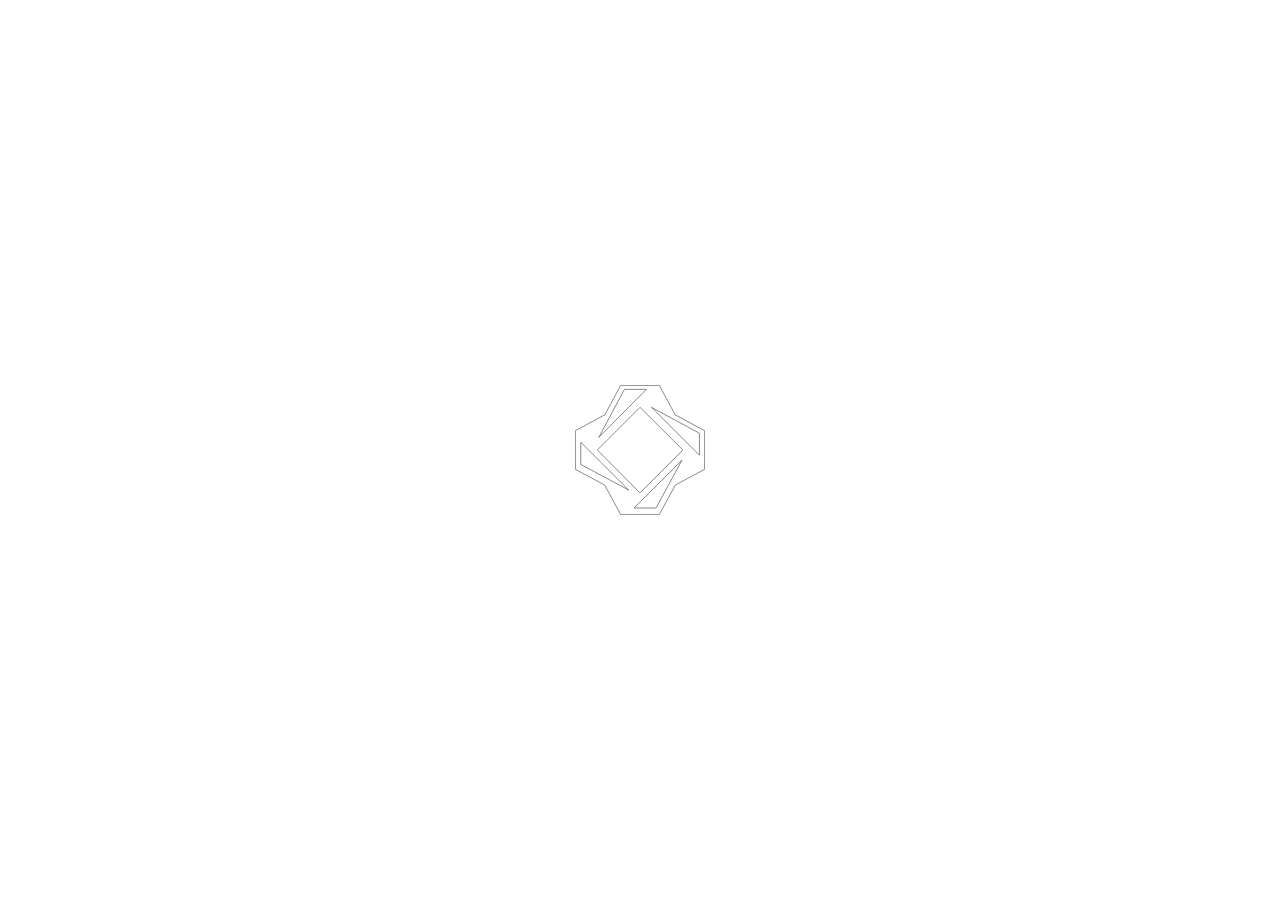
==== commit e7aeb3db: "28.08" ====
--- a/index.html
+++ b/index.html
@@ -1,5 +1,5 @@
 <!DOCTYPE html>
-<html lang="en">
+<html lang="ru">
 <head>
 	<meta charset="UTF-8">
 	<meta name="viewport" content="width=device-width, initial-scale=1.0">
@@ -10,6 +10,31 @@
 
 <body class="index">
 
+	<style>
+		.preloader{
+			background-color: #ffffff;
+			width: 100vw;
+			z-index: 20000;
+			height: 100vh;
+			height: calc(var(--vh, 1vh) * 100);
+			position: fixed;
+			display: flex;
+			justify-content: center;
+			align-items: center;
+		
+		}
+		.preloader__icon{
+			width: 130px;
+			height: 130px;
+			fill: none;
+			stroke-dasharray: 1000;
+			stroke-dashoffset: 1000;
+			animation: dash 6s linear 3s forwards infinite alternate;
+		}
+	</style>
+	<div class="preloader">
+		<svg class="preloader__icon"><use xlink:href="./img/sprite.svg#icon-logo-company"></use></svg>
+	</div>
 
 	<div class="forheader">
 
@@ -46,7 +71,7 @@
 
 				
 				<div class="header__wrapper header__wrapper--university">
-					<a class="header__logo" href="">
+					<a class="header__logo header__logo--university" href="">
 
 						<p class="header__university-text">Корпоративный<br> университет</p>
 						
@@ -69,21 +94,24 @@
 						<div class="nav_list-content">
 
 
+							<div class="js-search-button">
+								<div class="js-search-text">Поиск</div>
+							</div>
 							<ul class="nav_list">
 								<li class="nav_item -dropdown js-dropdown">
 									<div class="nav_link js-nav-link js-dropdown-toggle">
 										<span class="nav_link_text">Компания</span>
-										<span class="nav_link_line"></span>
-									</div>
+										<svg class="nav_link__icon"><use xlink:href="./img/sprite.svg#icon-arrow"></use></svg>
+										
+									</div>
+									<span class="nav_link_line"></span>
 									<div class="nav_dropdown js-dropdown-list">
 										<div class="nav_dropdown_wrap">
 											<ul class="nav_dropdown_list">
 												<li class="nav_dropdown_item">
 													<a class="nav_dropdown_link" href="#">Руководство</a>
 												</li>
-												<li class="nav_dropdown_item">
-													<a class="nav_dropdown_link" href="#">Корпоративный университет</a>
-												</li>
+											
 												<li class="nav_dropdown_item">
 													<a class="nav_dropdown_link" href="#">История</a>
 												</li>
@@ -106,74 +134,292 @@
 										</div>
 									</div>
 								</li>
+								<li class="nav_item -dropdown js-dropdown">
+									<div class="nav_link js-nav-link js-dropdown-toggle">
+										<span class="nav_link_text">Дочерние предприятия</span>
+										<svg class="nav_link__icon"><use xlink:href="./img/sprite.svg#icon-arrow"></use></svg>
+										
+									</div>
+									<span class="nav_link_line"></span>
+									<div class="nav_dropdown js-dropdown-list">
+										<div class="nav_dropdown_wrap">
+											<ul class="nav_dropdown_list">
+												<li class="nav_dropdown_item">
+													<a class="nav_dropdown_link" href="#">Петербургский тракторный завод завод</a>
+												</li>																				
+												<li class="nav_dropdown_item">
+													<a class="nav_dropdown_link" href="#">Завод «Киров-Энергомаш»</a>
+												</li>
+												<li class="nav_dropdown_item">
+													<a class="nav_dropdown_link" href="#">Металлургический завод «Петросталь»</a>
+												</li>
+												<li class="nav_dropdown_item">
+													<a class="nav_dropdown_link" href="#">Объединенные заводы буровой техники им. В.В. Воровского</a>
+												</li>
+												<li class="nav_dropdown_item">
+													<a class="nav_dropdown_link" href="#">Кировский завод Газовые технологии</a>
+												</li>
+												<li class="nav_dropdown_item">
+													<a class="nav_dropdown_link" href="#">Энергодепартамент</a>
+												</li>
+												<li class="nav_dropdown_item">
+													<a class="nav_dropdown_link" href="#">Тетрамет</a>
+												</li>
+												<li class="nav_dropdown_item">
+													<a class="nav_dropdown_link" href="#">Локомотив</a>
+												</li>
+												<li class="nav_dropdown_item">
+													<a class="nav_dropdown_link" href="#"> Проектно-конструкторское бюро «Автоматика»</a>
+												</li>												
+												<li class="nav_dropdown_item">
+													<a class="nav_dropdown_link" href="#"> Предприятия социальной сферы</a>
+												</li>
+											</ul>
+										</div>
+									</div>
+								</li>
+
+
 								<li class="nav_item">
 									<a class="nav_link js-nav-link" href="#">
-										<span class="nav_link_text">Дочерние предприятия</span>
+										<span class="nav_link_text">Корпоративный университет</span>
 										<span class="nav_link_line"></span>
 									</a>
 								</li>
-								<li class="nav_item">
-									<a class="nav_link js-nav-link" href="#">
-										<span class="nav_link_text">Деятельность</span>
-										<span class="nav_link_line"></span>
-									</a>
-								</li>
-								<li class="nav_item -dropdown js-dropdown">
-									<div class="nav_link js-nav-link js-dropdown-toggle" data-section="about-pomerleau">
-										<span class="nav_link_text">Корпоротивный университет</span>
-										<span class="nav_link_line"></span>
+								<!-- <li class="nav_item -dropdown js-dropdown">
+
+								
+									<div class="nav_link js-nav-link js-dropdown-toggle">
+										<span class="nav_link_text">Корпоративный университет</span>
+										<svg class="nav_link__icon"><use xlink:href="./img/sprite.svg#icon-arrow"></use></svg>
 									</div>
 									<div class="nav_dropdown js-dropdown-list">
 										<div class="nav_dropdown_wrap">
 											<ul class="nav_dropdown_list">
 												<li class="nav_dropdown_item">
-													<a class="nav_dropdown_link" href="#">Руководство</a>
-												</li>
+													<a class="nav_dropdown_link" href="#">Обучение</a>
+												</li>
+												<li class="nav_dropdown_item">
+													<a class="nav_dropdown_link" href="#">Сведения об образовательной организации </a>
+												</li>
+													<li class="nav_dropdown_item">
+													<a class="nav_dropdown_link" href="#">Контакты</a>
+												</li>
+											
 											</ul>
 										</div>
 									</div>
-								</li>
+								</li> -->
 								<li class="nav_item">
 									<a class="nav_link js-nav-link" href="#">
 										<span class="nav_link_text">Вакансии</span>
 										<span class="nav_link_line"></span>
 									</a>
 								</li>
+						
+								<li class="nav_item -dropdown js-dropdown">
+
+								
+									<div class="nav_link js-nav-link js-dropdown-toggle">
+										<span class="nav_link_text">Пресс-Центр</span>
+										<svg class="nav_link__icon"><use xlink:href="./img/sprite.svg#icon-arrow"></use></svg>
+									</div>
+									<div class="nav_dropdown js-dropdown-list">
+										<div class="nav_dropdown_wrap">
+											<ul class="nav_dropdown_list">
+												<li class="nav_dropdown_item">
+													<a class="nav_dropdown_link" href="#">Новости</a>
+												</li>
+												<li class="nav_dropdown_item">
+													<a class="nav_dropdown_link" href="#">Видеогалерея</a>
+												</li>
+													<li class="nav_dropdown_item">
+													<a class="nav_dropdown_link" href="#">Пресса о нас</a>
+												</li>
+												<li class="nav_dropdown_item">
+													<a class="nav_dropdown_link" href="#">Фотогалерея</a>
+												</li>
+												<li class="nav_dropdown_item">
+													<a class="nav_dropdown_link" href="#">Контакты</a>
+												</li>
+											</ul>
+										</div>
+									</div>
+								</li>
+
+								<li class="nav_item -dropdown js-dropdown">
+
+								
+									<div class="nav_link js-nav-link js-dropdown-toggle">
+										<span class="nav_link_text">Акционерам и инвесторам</span>
+										<svg class="nav_link__icon"><use xlink:href="./img/sprite.svg#icon-arrow"></use></svg>
+									</div>
+									<div class="nav_dropdown js-dropdown-list">
+										<div class="nav_dropdown_wrap">
+											<ul class="nav_dropdown_list">
+												<li class="nav_dropdown_item">
+													<a class="nav_dropdown_link" href="#">Информация, подлежащая раскрытию ПАО «Кировский завод»</a>
+												</li>
+												<li class="nav_dropdown_item">
+													<a class="nav_dropdown_link" href="#">Раскрытие информации дочерними обществами</a>
+												</li>
+													
+										
+											</ul>
+										</div>
+									</div>
+								</li>
+
+								
+								<!-- <li class="nav_item -dropdown js-dropdown">
+
+								
+									<div class="nav_link js-nav-link js-dropdown-toggle">
+										<span class="nav_link_text">Продажа активов</span>
+										<svg class="nav_link__icon"><use xlink:href="./img/sprite.svg#icon-arrow"></use></svg>
+									</div>
+									<div class="nav_dropdown js-dropdown-list">
+										<div class="nav_dropdown_wrap">
+											<ul class="nav_dropdown_list">
+												<li class="nav_dropdown_item">
+													<a  class="nav_dropdown_link" href="#" >Объекты на продажу</a>
+												</li>
+												<li class="nav_dropdown_item">
+													<a class="nav_dropdown_link" href="#">Непрофильное имущество</a>
+												</li>
+												
+											</ul>
+										</div>
+									</div>
+								</li> -->
+
 								<li class="nav_item">
 									<a class="nav_link js-nav-link" href="#">
-										<span class="nav_link_text">Пресс-Центр</span>
+										<span class="nav_link_text">Продажа активов</span>
 										<span class="nav_link_line"></span>
 									</a>
 								</li>
 								<li class="nav_item">
 									<a class="nav_link js-nav-link" href="#">
-										<span class="nav_link_text">Акционерам и инвесторам</span>
+										<span class="nav_link_text">Тендеры</span>
+										<span class="nav_link_line"></span>
+									</a>
+								</li>
+								<li class="nav_item">
+									<a class="nav_link js-nav-link" href="#">
+										<span class="nav_link_text">Аренда помещений	</span>
+										<span class="nav_link_line"></span>
+									</a>
+								</li>
+								<li class="nav_item">
+									<a class="nav_link js-nav-link" href="#">
+										<span class="nav_link_text">Контакты</span>
+										<span class="nav_link_line"></span>
+									</a>
+								</li>
+								<!-- <li class="nav_item -dropdown js-dropdown">
+
+								
+									<div class="nav_link js-nav-link js-dropdown-toggle">
+										<span class="nav_link_text">Аренда помещений										</span>
+										<svg class="nav_link__icon"><use xlink:href="./img/sprite.svg#icon-arrow"></use></svg>
+									</div>
+									<div class="nav_dropdown js-dropdown-list">
+										<div class="nav_dropdown_wrap">
+											<ul class="nav_dropdown_list">
+												<li class="nav_dropdown_item">
+													<a  class="nav_dropdown_link" href="#" >Производственные
+														и складские помещения</a>
+												</li>
+												<li class="nav_dropdown_item">
+													<a class="nav_dropdown_link" href="#">Офисные и торговые помещения</a>
+												</li>
+												
+											</ul>
+										</div>
+									</div>
+								</li> -->
+
+								<!-- <li class="nav_item -dropdown js-dropdown">
+
+								
+									<div class="nav_link js-nav-link js-dropdown-toggle">
+										<span class="nav_link_text">Контакты										</span>
+										<svg class="nav_link__icon"><use xlink:href="./img/sprite.svg#icon-arrow"></use></svg>
+									</div>
+									<div class="nav_dropdown js-dropdown-list">
+										<div class="nav_dropdown_wrap">
+											<ul class="nav_dropdown_list">
+												<li class="nav_dropdown_item">
+													<a  class="nav_dropdown_link" href="#" >Пресс-центр</a>
+												</li>
+												<li class="nav_dropdown_item">
+													<a class="nav_dropdown_link" href="#">Дочерние компании</a>
+												</li>
+												<li class="nav_dropdown_item">
+													<a  class="nav_dropdown_link" href="#" >Трудоустройство</a>
+												</li>
+												<li class="nav_dropdown_item">
+													<a class="nav_dropdown_link" href="#">Аренда</a>
+												</li>
+												<li class="nav_dropdown_item">
+													<a class="nav_dropdown_link" href="#">Музей</a>
+												</li>
+											</ul>
+										</div>
+									</div>
+								</li> -->
+
+								
+								<!-- <li class="nav_item">
+									<a class="nav_link js-nav-link" href="#">
+										<span class="nav_link_text">Обратная связь</span>
+										<span class="nav_link_line"></span>
+									</a>
+								</li>
+
+								<li class="nav_item">
+									<a class="nav_link js-nav-link" href="#">
+										<span class="nav_link_text">Горячая линия</span>
+										<span class="nav_link_line"></span>
+									</a>
+								</li>
+								<li class="nav_item">
+									<a class="nav_link js-nav-link" href="#">
+										<span class="nav_link_text">Реквизиты</span>
+										<span class="nav_link_line"></span>
+									</a>
+								</li> -->
+
+
+								<li class="nav_item">
+									<a class="nav_link nav_link--policy js-nav-link" href="#">
+										<span class="nav_link_text">Использование сайта</span>
 										<span class="nav_link_line"></span>
 									</a>
 								</li>
 							</ul>
 
 
-							<ul class="nav_list-small">
-								<li class="nav_list-small-item">
-									<a href="#">Продажа активов</a>
-								</li>
-								<li class="nav_list-small-item">
-									<a href="#">Тендеры</a>
-								</li>
-								<li class="nav_list-small-item">
-									<a href="#">Аренда помещений</a>
-								</li>
-								<li class="nav_list-small-item">
-									<a href="#">Контакты</a>
-								</li>
-							</ul>
-
-
-							<div class="js-search-button">
-								<div class="js-search-text">Поиск</div>
+							<div class="nav_lang nav_lang--mobile">
+								<div class="nav_lang-wrap">
+									<ul class="nav_lang-list">
+										<li class="nav_lang-item">
+											<a class="nav_lang-link" href="">En</a>
+										</li>
+										<li class="nav_lang-item">
+											<a class="nav_lang-link" href="">Ru</a>
+										</li>
+										<li class="nav_lang-item">
+											<a class="nav_lang-link" href="">De</a>
+										</li>
+										<!-- <li class="nav_lang-list">
+											<a class="nav_lang-link" href="">En</a>
+										</li> -->
+									</ul>
+								</div>
+							
 							</div>
-
 						</div>
 					</div>
 				</article>
@@ -217,11 +463,17 @@
 						</a>
 					</li>
 				</ul>
-				<div class="nav_lang">
+				<div class="nav_lang nav_lang--desktop">
 					<div class="nav_lang-wrap">
 						<ul class="nav_lang-list">
-							<li class="nav_lang-list">
+							<li class="nav_lang-item">
+								<a class="nav_lang-link" href="">Ru</a>
+							</li>
+							<li class="nav_lang-item">
 								<a class="nav_lang-link" href="">En</a>
+							</li>
+							<li class="nav_lang-item">
+								<a class="nav_lang-link" href="">De</a>
 							</li>
 							<!-- <li class="nav_lang-list">
 								<a class="nav_lang-link" href="">En</a>
@@ -239,50 +491,234 @@
 		
 			<div class="scroll">
 			
-				<!-- <div data-scroll> -->
-							<!-- <section class="kirovets_main parallax__item">
-								<div class="parallax__img-wrap">
-									<div class="parallax__img parallax__img--kirovets_main " data-speed = "-40">
-										<video  loop="" class="parallax__img-video" playsinline>
-											<source src="./video/video-playback.mp4" type="video/mp4">
-									</video>
-									</div>
-								</div> -->
-
-								<!-- <div class="parallax__img-wrap">
-									<video autoplay="autoplay" muted="" loop="" class="parallax__img-video">
-											<source src="./video/video-playback.mp4" type="video/mp4">
-									</video>
-								</div> -->
-								<!-- <div class="container">
-									<div class="kirovets_main__wrapper">
-										<h1 class="kirovets_main__title">
-											<div class="title--inner-main">Трактор</div> <br><div class="title--inner-main">«Кировец»</div></h1>
-									</div>
-								</div>
-
-								<div class="button__video-controls-wrap">
-									<button class="kirovets_button__video-controls kirovets_button__video-controls--play"></button>
-
-									<button class="kirovets_button__video-controls kirovets_button__video-controls--sound"></button>
-								</div>
-								
-							</section> -->
 					
-							<section class="main_main" style="height: 100vh; background-color: aquamarine;">
-								<div class="container"> </div>
+							<section class="main__hero parallax__item">
+							
+									<div class="swiper-container swiper-container--hero">
+										<!-- Additional required wrapper -->
+										<div class="swiper-wrapper">
+											<!-- Slides -->
+
+
+											<div class="swiper-slide swiper-slide--hero   swiper-slide--hero-video parallax__item">
+												<div class="parallax__img-wrap parallax__img-wrap--hero">
+													<div class="parallax__img parallax__img--video-bg" data-speed="-40">
+														<video loop="" muted="muted" class="parallax__img-video parallax__img-video--hero" playsinline="" preload="auto" autoplay="autoplay">
+															<source src="./video/video-main.mp4" type="video/mp4">
+														</video>
+													</div>
+												</div>
+												<div class="container">
+													<div class="hero__wrap">
+														<h1 class="hero__title hero__title--first">
+														<div class="title--inner">Кировский</div>
+														<div class="title--inner">завод</div></h1>
+														<div class="hero__slide-line">
+															<div class="hero__slide-line-time"></div>
+														</div>	
+													</div>
+												</div>
+
+
+
+													<div class="button__video-controls-wrap button__video-controls-wrap--hero">
+														<button class="button__video-controls button__video-controls--play active"></button>
+					
+													</div>
+											</div>
+											<div class="swiper-slide swiper-slide--hero parallax__item"> 
+												<div class="parallax__img-wrap">
+													<div class="parallax__img parallax__img--hero" data-speed="-40">
+														<div class="swiper-slide--hero__bg swiper-slide--hero__bg--1"></div>
+													</div>
+												  </div>
+
+												<div class="container">
+													<div class="hero__wrap">
+														
+														<h1 class="hero__title">
+															<div class="title--inner">Сельскохозяйственное</div>
+															<div class="title--inner">машиностроение</div></h1>
+
+														<div class="hero__slide-line">
+															<div class="hero__slide-line-time"></div>
+														</div>
+													</div>
+													
+												</div>
+												<div class="button__video-controls-wrap button__video-controls-wrap--other">
+													<button class="button__video-controls--other button__video-controls--play"></button>
+				
+												</div>
+											</div>
+
+											<div class="swiper-slide swiper-slide--hero parallax__item">
+												<div class="parallax__img-wrap">
+													<div class="parallax__img parallax__img--hero" data-speed="-40">
+														<div class="swiper-slide--hero__bg swiper-slide--hero__bg--2"></div>
+													</div>
+												  </div>
+
+												<div class="container">
+													<div class="hero__wrap">
+														
+														<h1 class="hero__title"> 
+															<div class="title--inner">Энергетическое</div>
+															<div class="title--inner">машиностроение</div>
+														</h1>
+
+														<div class="hero__slide-line">
+															<div class="hero__slide-line-time"></div>
+														</div>
+													</div>
+													
+												</div>
+												<div class="button__video-controls-wrap button__video-controls-wrap--other">
+													<button class="button__video-controls--other button__video-controls--play"></button>
+				
+												</div>
+											</div>
+											
+											<div class="swiper-slide swiper-slide--hero parallax__item">
+												<div class="parallax__img-wrap">
+													<div class="parallax__img parallax__img--hero" data-speed="-40">
+														<div class="swiper-slide--hero__bg swiper-slide--hero__bg--3"></div>
+													</div>
+												  </div>
+
+												<div class="container">
+													<div class="hero__wrap">
+														
+														<h1 class="hero__title"> 
+															<div class="title--inner">Металлургическая</div>
+															<div class="title--inner">промышленность</div>
+														</h1>
+
+														<div class="hero__slide-line">
+															<div class="hero__slide-line-time"></div>
+														</div>
+													</div>
+													
+												</div>
+												<div class="button__video-controls-wrap button__video-controls-wrap--other">
+													<button class="button__video-controls--other button__video-controls--play"></button>
+				
+												</div>
+											</div>
+											
+											<div class="swiper-slide swiper-slide--hero parallax__item">
+												<div class="parallax__img-wrap">
+													<div class="parallax__img parallax__img--hero" data-speed="-40">
+														<div class="swiper-slide--hero__bg swiper-slide--hero__bg--4"></div>
+													</div>
+												  </div>
+
+												<div class="container">
+													<div class="hero__wrap">
+														
+														<h1 class="hero__title"> 
+															<div class="title--inner">Промышленная</div>
+															<div class="title--inner">техника</div>
+														</h1>
+
+														<div class="hero__slide-line">
+															<div class="hero__slide-line-time"></div>
+														</div>
+													</div>
+													
+												</div>
+												<div class="button__video-controls-wrap button__video-controls-wrap--other">
+													<button class="button__video-controls--other button__video-controls--play"></button>
+				
+												</div>
+											</div>
+
+											<div class="swiper-slide swiper-slide--hero parallax__item">
+												<div class="parallax__img-wrap">
+													<div class="parallax__img parallax__img--hero" data-speed="-40">
+														<div class="swiper-slide--hero__bg swiper-slide--hero__bg--5"></div>
+													</div>
+												  </div>
+
+												<div class="container">
+													<div class="hero__wrap">
+														
+														<h1 class="hero__title"> 
+															<div class="title--inner">Энергетический</div>
+															<div class="title--inner">комплекс</div>
+														</h1>
+
+														<div class="hero__slide-line">
+															<div class="hero__slide-line-time"></div>
+														</div>
+													</div>
+													
+												</div>
+												<div class="button__video-controls-wrap button__video-controls-wrap--other">
+													<button class="button__video-controls--other button__video-controls--play"></button>
+				
+												</div>
+											</div>
+											
+										
+											<div class="swiper-slide swiper-slide--hero parallax__item">
+												<div class="parallax__img-wrap">
+													<div class="parallax__img parallax__img--hero" data-speed="-40">
+														<div class="swiper-slide--hero__bg swiper-slide--hero__bg--7"></div>
+													</div>
+												  </div>
+
+												<div class="container">
+													<div class="hero__wrap">
+													
+														<h1 class="hero__title"> 
+															<div class="title--inner">Буровая</div>
+															<div class="title--inner">техника</div>
+														</h1>
+
+														<div class="hero__slide-line">
+															<div class="hero__slide-line-time"></div>
+														</div>
+													</div>
+													
+												</div>
+												<div class="button__video-controls-wrap button__video-controls-wrap--other">
+													<button class="button__video-controls--other button__video-controls--play"></button>
+				
+												</div>
+											
+											</div>
+											
+										</div>
+										
+										<!-- If we need navigation buttons -->
+
+										<div class="hero__slider-controls">
+											<div class="swiper-button-prev">
+												<svg class="hero__controls-icon"><use xlink:href="./img/sprite.svg#icon-arrow-prev"></use></svg>
+											</div>
+											<div class="swiper-button-next">
+												<svg class="hero__controls-icon"><use xlink:href="./img/sprite.svg#icon-arrow-next"></use></svg>
+											</div>
+										</div>
+
+										
+									</div>
+
+								
+								
 							</section>
 
 
 						
 
-							<section class="main_about about">
-								<div class="parallax__img parallax__img--kirovets_main parallax__img--kirovets_main-4" data-type="parallax" data-speed="-60"></div>
-								<div class="parallax__img parallax__img--kirovets_main parallax__img--kirovets_main-3" data-type="parallax" data-speed="-55">	</div>
+							<section class="main_about about two-screen">
+								<div class="parallax__img parallax__img--main parallax__img--main-4" data-type="parallax" data-speed="-60"></div>
+								<div class="parallax__img parallax__img--main parallax__img--main-3" data-type="parallax" data-speed="-45">	</div>
 									
-									<div class="parallax__img parallax__img--kirovets_main parallax__img--kirovets_main-2" data-type="parallax" data-speed="-25"></div>
+									<div class="parallax__img parallax__img--main parallax__img--main-2" data-type="parallax" data-speed="-25"></div>
 									
-									<div class="parallax__img parallax__img--kirovets_main parallax__img--kirovets_main-1" data-type="parallax" data-speed="0"></div>  
+									<div class="parallax__img parallax__img--main parallax__img--main-1" data-type="parallax" data-speed="0"></div>  
 								
 								<div class="container">
 									<h2 class="main_about__title about__title is-animate" data-speed="0.3">
@@ -413,9 +849,250 @@
 							</section>
 							
 
+							<section class="companies">
+								
+
+
+								<div class="companies__thumbs">
+									<h2 class="swiper-container--companies-thumbs__title">Ключевые компании</h2>
+									<div class="swiper-container swiper-container--companies-thumbs">
+								
+										<div class="swiper-wrapper">
+											<div class="swiper-slide swiper-slide--thumbs">
+												АО «Петербургский тракторный завод»
+											</div>
+											<div class="swiper-slide swiper-slide--thumbs">
+												АО «Завод «Киров-Энергомаш»
+											</div>
+											<div class="swiper-slide swiper-slide--thumbs">
+												АО «Металлургический завод «Петросталь»
+											</div>
+											<div class="swiper-slide swiper-slide--thumbs">
+												ООО «Объединенные заводы буровой техники им. В. В. Воровского»
+											</div>
+											<div class="swiper-slide swiper-slide--thumbs">
+												ООО «Кировский завод Газовые Технологии» 
+											</div>
+											<div class="swiper-slide swiper-slide--thumbs">
+												АО «Тетрамет»
+											</div>
+											<div class="swiper-slide swiper-slide--thumbs">
+												АО «Локомотив»
+											</div>
+											<div class="swiper-slide swiper-slide--thumbs">
+												АО «Проектно-конструкторское бюро «Автоматика»
+											</div>
+										</div>
+									</div>
+								</div>
+						
+
+
+								<div class="swiper-container swiper-container--companies">
+							
+									<div class="swiper-wrapper">
+										<!-- Slides -->
+
+										
+
+									
+										<div class="swiper-slide swiper-slide--companies parallax__item">
+											<div class="parallax__img-wrap">
+												<div class="parallax__img" data-speed="-60">
+													<div class=" swiper-slide--companies-bg" style="background: linear-gradient(65.95deg, #0F0F0F 0.6%, #000000 0.6%, rgba(0, 0, 0, 0) 42.86%), linear-gradient(0deg, rgba(0, 0, 0, 0.43), rgba(0, 0, 0, 0.43)), url(./img/companies/company1.jpg); background-blend-mode: multiply, normal, normal;     background-size: cover;
+												background-repeat: no-repeat;
+												background-position: center center;"></div>
+												</div>
+												
+											</div>
+											<div class="container">
+												<h2 class="companies__title">
+													<div class="title--inner">Петербургский</div>
+													<div class="title--inner">тракторный завод</div> 
+												</h2>
+
+												<p class="companies__desc">Предприятие полного производственного цикла. Завод изготавливает продукцию для крупнейших сельскохозяйственных предприятий, нефтегазодобывающих компаний, металлургических, угледобывающих холдингов.  </p>
+
+												<a href="#" class="button-more--companies button-more button-more--inner">
+													<span>подробнее</span>
+												</a>
+											</div>
+										</div>
+
+										<div class="swiper-slide swiper-slide--companies parallax__item">
+											<div class="parallax__img-wrap">
+												<div class="parallax__img" data-speed="-60">
+													<div class="swiper-slide--companies-bg" style="background: linear-gradient(65.95deg, #0F0F0F 0.6%, #000000 0.6%, rgba(0, 0, 0, 0) 42.86%), linear-gradient(0deg, rgba(0, 0, 0, 0.43), rgba(0, 0, 0, 0.43)), url(./img/companies/company2.jpg); background-blend-mode: multiply, normal, normal;     background-size: cover;
+													background-repeat: no-repeat;
+													background-position: center center;"></div>
+												</div>
+												
+											</div>
+											<div class="container">
+												<h2 class="companies__title">
+													<div class="title--inner">Завод </div>
+													<div class="title--inner">«Киров-Энергомаш»</div> 
+												</h2>
+
+												<p class="companies__desc">Компания осуществляет проектирование, разработку и поставку техники для судостроительной, нефтегазовой и энергетической отраслей, включая тепло, гидро- и атомную энергетику.  </p>
+
+												<a href="#" class="button-more--companies button-more--inner">
+													<span>подробнее</span>
+												</a>
+											</div>
+										</div>
+										
+										<div class="swiper-slide swiper-slide--companies parallax__item">
+											<div class="parallax__img-wrap">
+												<div class="parallax__img" data-speed="-60">
+													<div class="swiper-slide--companies-bg" style="background: linear-gradient(65.95deg, #0F0F0F 0.6%, #000000 0.6%, rgba(0, 0, 0, 0) 42.86%), linear-gradient(0deg, rgba(0, 0, 0, 0.43), rgba(0, 0, 0, 0.43)), url(./img/companies/company3.jpg); background-blend-mode: multiply, normal, normal;     background-size: cover;
+													background-repeat: no-repeat;
+													background-position: center center;"></div>
+												</div>
+												
+											</div>
+											<div class="container">
+												<h2 class="companies__title">
+													<div class="title--inner">Металлургический</div>
+													<div class="title--inner">завод «Петросталь»</div> 
+												</h2>
+
+												<p class="companies__desc">Завод является одним из основных производителей машиностроительного проката в России и странах СНГ. Ежегодный объем выплавки стали составляет 120 тысяч тонн.  </p>
+
+												<a href="#" class="button-more--companies button-more--inner">
+													<span>подробнее о заводе</span>
+												</a>
+											</div>
+										</div>
+
+
+										<div class="swiper-slide swiper-slide--companies parallax__item">
+											<div class="parallax__img-wrap">
+												<div class="parallax__img" data-speed="-60">
+													<div class="swiper-slide--companies-bg" style="background: linear-gradient(65.95deg, #0F0F0F 0.6%, #000000 0.6%, rgba(0, 0, 0, 0) 42.86%), linear-gradient(0deg, rgba(0, 0, 0, 0.43), rgba(0, 0, 0, 0.43)), url(./img/companies/company4.jpg); background-blend-mode: multiply, normal, normal;     background-size: cover;
+													background-repeat: no-repeat;
+													background-position: center center;"></div>
+												</div>
+												
+											</div>
+											<div class="container">
+												<h2 class="companies__title">
+													<div class="title--inner">Объединенные заводы</div>
+													<div class="title--inner">буровой техники</div> 
+													<div class="title--inner"> им. В.В. Воровского</div> 
+												</h2>
+
+												<p class="companies__desc">Современное производственное предприятие, специализирующееся на проектировании и производстве буровой техники и инструмента для различных видов буровых работ.   </p>
+
+												<a href="#" class="button-more--companies button-more--inner">
+													<span>подробнее</span>
+												</a>
+											</div>
+										</div>
+
+										<div class="swiper-slide swiper-slide--companies parallax__item">
+											<div class="parallax__img-wrap">
+												<div class="parallax__img" data-speed="-60">
+													<div class="swiper-slide--companies-bg" style="background: linear-gradient(65.95deg, #0F0F0F 0.6%, #000000 0.6%, rgba(0, 0, 0, 0) 42.86%), linear-gradient(0deg, rgba(0, 0, 0, 0.43), rgba(0, 0, 0, 0.43)), url(./img/companies/company5.jpg); background-blend-mode: multiply, normal, normal;     background-size: cover;
+													background-repeat: no-repeat;
+													background-position: center center;"></div>
+												</div>
+												
+											</div>
+											<div class="container">
+												<h2 class="companies__title">
+													<div class="title--inner">Кировский завод </div>
+													<div class="title--inner">Газовые Технологии</div> 
+												</h2>
+
+												<p class="companies__desc">Предприятие выпускает газовые турбины, компрессоры, центрифуги и перекачивающие установки. Компания специализируется на производстве автомобильных газонаполнительных компрессорных станций (АГНКС) под ключ.  </p>
+
+												<a href="#" class="button-more--companies button-more--inner">
+													<span>подробнее</span>
+												</a>
+											</div>
+										</div>
+
+										<div class="swiper-slide swiper-slide--companies parallax__item">
+											<div class="parallax__img-wrap">
+												<div class="parallax__img" data-speed="-60">
+													<div class="swiper-slide--companies-bg" style="background: linear-gradient(65.95deg, #0F0F0F 0.6%, #000000 0.6%, rgba(0, 0, 0, 0) 42.86%), linear-gradient(0deg, rgba(0, 0, 0, 0.43), rgba(0, 0, 0, 0.43)), url(./img/companies/company6.jpg); background-blend-mode: multiply, normal, normal;     background-size: cover;
+													background-repeat: no-repeat;
+													background-position: center center;"></div>
+												</div>
+												
+											</div>
+											<div class="container">
+												<h2 class="companies__title">
+													<div class="title--inner">Тетрамет </div>
+													
+												</h2>
+
+												<p class="companies__desc">Компания специализируется на логистических услугах для российских и зарубежных предприятий: – перевалке генеральных и навалочных грузов.   </p>
+
+												<a href="#" class="button-more--companies button-more--inner">
+													<span>подробнее</span>
+												</a>
+											</div>
+										</div>
+
+										
+										<div class="swiper-slide swiper-slide--companies parallax__item">
+											<div class="parallax__img-wrap">
+												<div class="parallax__img" data-speed="-60">
+													<div class="swiper-slide--companies-bg" style="background: linear-gradient(65.95deg, #0F0F0F 0.6%, #000000 0.6%, rgba(0, 0, 0, 0) 42.86%), linear-gradient(0deg, rgba(0, 0, 0, 0.43), rgba(0, 0, 0, 0.43)), url(./img/companies/company7.jpg); background-blend-mode: multiply, normal, normal;     background-size: cover;
+													background-repeat: no-repeat;
+													background-position: center center;"></div>
+												</div>
+												
+											</div>
+											<div class="container">
+												<h2 class="companies__title">
+													<div class="title--inner">Локомотив</div>
+													
+												</h2>
+
+												<p class="companies__desc">Предприятие осуществляет ремонт, модернизацию и обслуживание железнодорожной техники и путей, погрузочно-разгрузочные работы, транспортировку грузов железнодорожным транспортом как по России, так и в страны СНГ и Прибалтики.  </p>
+
+												<a href="#" class="button-more--companies button-more--inner">
+													<span>подробнее</span>
+												</a>
+											</div>
+										</div>
+
+										<div class="swiper-slide swiper-slide--companies parallax__item">
+											<div class="parallax__img-wrap">
+												<div class="parallax__img" data-speed="-60">
+													<div class="swiper-slide--companies-bg" style="background: linear-gradient(65.95deg, #0F0F0F 0.6%, #000000 0.6%, rgba(0, 0, 0, 0) 42.86%), linear-gradient(0deg, rgba(0, 0, 0, 0.43), rgba(0, 0, 0, 0.43)), url(./img/companies/company8.jpg); background-blend-mode: multiply, normal, normal;     background-size: cover;
+													background-repeat: no-repeat;
+													background-position: center center;"></div>
+												</div>
+												
+											</div>
+											<div class="container">
+												<h2 class="companies__title">
+													<div class="title--inner">Проектно-конструкторское</div>
+													<div class="title--inner">бюро «Автоматика»</div>
+												</h2>
+
+												<p class="companies__desc">Компания проектирует, производит и осуществляет сервисное обслуживание машиностроительной техники.   </p>
+
+												<a href="#" class="button-more--companies button-more--inner">
+													<span>подробнее</span>
+												</a>
+											</div>
+										</div>
+
+
+									</div>
+									<!-- If we need scrollbar -->
+									<div class="swiper-scrollbar swiper-scrollbar--companies"></div>
+								</div>
+								
+							</section>
 			
 
-							<section class="zavod">
+							<section class="zavod zavod--main">
 						
 								<div class="container">
 									
@@ -431,10 +1108,11 @@
 											<p data-speed="0.3">Кировский завод развивает как традиционные отрасли - машиностроение, турбостроение, металлургию, так и реализует новые бизнес-проекты. Компания поставляет продукцию и оказывает услуги предприятиям агропромышленного и топливно-энергетического комплексов, дорожного, промышленного и гражданского строительства, нефтегазового сектора, атомной энергетики, лесного и коммунального хозяйства, железнодорожного транспорта, судостроения и других областей. Мощные колесные тракторы, буровая техника, турбогенераторы для ледоколов, оборудование для тепло- и гидроэнергетики, металлургическая продукция - это далеко не весь список продукции предприятий завода .</p>
 											<p data-speed="0.2">Производственные и инфраструктурные объекты компании расположены в Санкт-Петербурге, Ленинградской области и на юге России. На площадке Кировского завода в Северной столице размещаются основные производственные мощности, а также склады и порт, в котором ежедневно происходит отправка и приемка грузов со всего мира.</p>
 											<p data-speed="0.1">Среди клиентов завода - крупные российские и зарубежные промышленные компании. Такие как «Росатом», «Газпром», «Роснефть», «Северсталь», «Сургутнефтегаз», «Росагролизинг», «АвтоВАЗ», «Группа ГАЗ», «КАМАЗ», «МАЗ» (Беларусь) и другие.</p>
-											<a href="#" class="button-more--zavod button-more">
-												<span>подробнее</span>
-											</a>
-										</div>
+											
+										</div>
+										<a href="#" class="button-more--zavod button-more">
+											<span>подробнее</span>
+										</a>
 									</div>
 								</div>
 							
@@ -515,7 +1193,7 @@
 											<div class="section-geography__wrapper">
 												<div class="section-geography__map">
 													<div class="section-geography__map-planet">
-														<img src="../img/geography/world.png" alt="География поставок">
+														<img src="./img/geography/world.png" alt="География поставок">
 													</div>
 												
 													<a href="#" class="section-geography__map-item map-item__canada">
@@ -705,7 +1383,7 @@
 												</li>
 											</ul>
 
-											<p class="footer__adress">198097, Россия, Санкт-Петербург, пр. Стачек, 47</p>
+											<p class="footer__adress">198097, Санкт-Петербург, пр. Стачек, 47</p>
 										</nav>
 
 
--- a/css/style.min.css
+++ b/css/style.min.css
@@ -1,2 +1,2 @@
-@charset "UTF-8";@-webkit-keyframes swiper-preloader-spin{to{transform:rotate(360deg)}}@keyframes swiper-preloader-spin{to{transform:rotate(360deg)}}@-webkit-keyframes dash{to{stroke-dashoffset:0}}@keyframes dash{to{stroke-dashoffset:0}}@-webkit-keyframes moveCloud1{0%{opacity:1;background-position:0 0}30%,80%{opacity:.5}60%{opacity:1}to{opacity:1;background-position:817px 0}}@keyframes moveCloud1{0%{opacity:1;background-position:0 0}30%,80%{opacity:.5}60%{opacity:1}to{opacity:1;background-position:817px 0}}@-webkit-keyframes moveCloud2{0%{opacity:1;background-position:408px 0}30%,80%{opacity:.5}60%{opacity:1}to{opacity:1;background-position:1225px 0}}@keyframes moveCloud2{0%{opacity:1;background-position:408px 0}30%,80%{opacity:.5}60%{opacity:1}to{opacity:1;background-position:1225px 0}}@font-face{font-family:'HeliosExtBlack';src:url(../fonts/HeliosExtBlack_22347.ttf);font-weight:400;font-style:normal}@font-face{font-family:'HeliosExtBold';src:url(../fonts/HeliosExt-Bold.ttf);font-weight:400;font-style:normal}@font-face{font-family:'HeliosExt';src:url(../fonts/HeliosExt.ttf);font-weight:400;font-style:normal}@font-face{font-family:'MullerLight';src:url(../fonts/MullerLight.eot);src:local("Muller Light"),local("MullerLight"),url(../fonts/MullerLight.eot?#iefix) format("embedded-opentype"),url(../fonts/MullerLight.woff2) format("woff2"),url(../fonts/MullerLight.woff) format("woff"),url(../fonts/MullerLight.ttf) format("truetype");font-weight:300;font-style:normal}@font-face{font-family:'MullerRegular';src:url(../fonts/MullerRegular.eot);src:local("Muller Light"),local("MullerRegular"),url(../fonts/MullerRegular.eot?#iefix) format("embedded-opentype"),url(../fonts/MullerRegular.woff2) format("woff2"),url(../fonts/MullerRegular.woff) format("woff"),url(../fonts/MullerRegular.ttf) format("truetype");font-weight:300;font-style:normal}@font-face{font-family:'GothamProBlack';src:url(../fonts/GothamPro-Black.eot);src:local("Gotham Pro Black"),local("GothamPro-Black"),url(../fonts/GothamPro-Black.eot?#iefix) format("embedded-opentype"),url(../fonts/GothamPro-Black.woff) format("woff"),url(../fonts/GothamPro-Black.ttf) format("truetype");font-weight:900;font-style:normal}@font-face{font-family:'GothamPro';src:url(../fonts/GothamPro.ttf);font-style:normal}.kirovets_main__title{margin:0;font-family:"HeliosExtBlack";font-style:normal;font-size:36px;line-height:36px;color:#fff;text-shadow:0 4px 4px rgba(0,0,0,.25);padding:0 0 40px}@media (min-width:767px){.kirovets_main__title{font-style:normal;font-size:48px;line-height:48px;letter-spacing:.02em;text-shadow:none;padding-bottom:0}}@media (min-width:1280px){.kirovets_main__title{font-size:64px;line-height:64px}}@media (min-width:1680px){.kirovets_main__title{font-size:90px;line-height:90px;text-shadow:0 4px 4px rgba(0,0,0,.25)}}.about__title{font-size:20px;line-height:23px;color:#000}.about__title,.zavod__title{margin:0;padding:0;font-family:"HeliosExtBold";font-style:normal;font-weight:700}.statistics__title{font-family:"HeliosExtBold";color:#000}.kirovets_tabs__title,.news__title,.popup_kirovets__article h2,.statistics__title{padding:0;font-style:normal;font-weight:700;font-size:20px;line-height:23px}.kirovets_tabs__title{margin:0;font-family:"HeliosExtBold"}.news__title,.popup_kirovets__article h2{color:#000}.news__title{margin:0;font-family:"HeliosExtBold"}@media (min-width:767px){.about__title,.kirovets_tabs__title,.news__title,.popup_kirovets__article h2,.statistics__title,.zavod__title{font-size:26px;line-height:30px}}@media (min-width:1280px){.about__title,.kirovets_tabs__title,.news__title,.popup_kirovets__article h2,.statistics__title,.zavod__title{font-size:36px;line-height:40px}}@media (min-width:1680px){.about__title,.kirovets_tabs__title,.news__title,.popup_kirovets__article h2,.statistics__title,.zavod__title{font-size:46px;line-height:49px}}.about__desc{margin:0;padding:0;font-family:"HeliosExt";font-style:normal;font-weight:400;font-size:14px;line-height:22px;text-transform:uppercase;color:#000}@media (min-width:767px){.about__desc{font-size:20px;line-height:30px}}@media (min-width:1280px){.about__desc{font-size:25px;line-height:40px}}@media (min-width:1680px){.about__desc{font-size:30px;line-height:48px}}.kirovets_advant__title{margin:0;padding:0;font-style:normal;font-weight:400;font-size:22px;line-height:26px;text-transform:uppercase;font-family:"HeliosExt";color:#f2f2f2}@media (min-width:767px){.kirovets_advant__title{font-size:26px;line-height:31px}}@media (min-width:1280px){.kirovets_advant__title{font-size:36px;line-height:43px}}@media (min-width:1680px){.kirovets_advant__title{font-size:46px;line-height:55px}}.kirovets_advant__list{font-style:normal;font-weight:400;font-size:20px;line-height:87.6%;text-transform:lowercase;font-family:"HeliosExt";color:#f2f2f2}@media (min-width:767px){.kirovets_advant__list{font-size:25px;line-height:120.1%}}@media (min-width:1280px){.kirovets_advant__list{font-size:30px;line-height:120.1%}}@media (min-width:1680px){.kirovets_advant__list{font-size:36px;line-height:87.6%}}.kirovets_tabs__features-desc,.popup_kirovets__article p,.traktors__desc,.zavod-text p{padding:0;font-family:"MullerLight";font-style:normal;font-weight:300;font-size:14px;line-height:20px;color:#616161}.rent_noinfo-container .rent_noinfo-paragraph{font-family:"MullerLight";color:#616161}.news__subtitle,.rent_noinfo-container .rent_noinfo-paragraph{margin:0;padding:0;font-style:normal;font-weight:300;font-size:14px;line-height:20px}@media (min-width:767px){.kirovets_tabs__features-desc,.news__subtitle,.popup_kirovets__article p,.rent_noinfo-container .rent_noinfo-paragraph,.traktors__desc,.zavod-text p{font-size:14px;line-height:22px}}@media (min-width:1280px){.kirovets_tabs__features-desc,.news__subtitle,.popup_kirovets__article p,.rent_noinfo-container .rent_noinfo-paragraph,.traktors__desc,.zavod-text p{font-size:16px;line-height:24px}}@media (min-width:1680px){.kirovets_tabs__features-desc,.news__subtitle,.popup_kirovets__article p,.rent_noinfo-container .rent_noinfo-paragraph,.traktors__desc,.zavod-text p{font-size:18px;line-height:28px}}.button,.button.button--details.kirovets_button.rent_header-button{box-sizing:border-box;background:0 0;border:0;font-family:"HeliosExt";font-style:normal;font-weight:400;font-size:12px;line-height:20px;text-align:center;text-transform:uppercase;outline:0;cursor:pointer;padding:13px 0;position:relative;transition:all .3s;z-index:5}.button{color:#000}.button.button--details.kirovets_button.rent_header-button{margin:0;width:100%}.button.button--details.kirovets_button.rent_header-button::after,.button::after{content:'';position:absolute;z-index:-1;width:0%;height:100%;top:0;left:0;background:#000;transition:all .3s}.button:hover{color:#fff}.button,.button.button--details.kirovets_button.rent_header-button:hover::after,.button:hover::after{width:100%}.button .button-line--first,.button .button-line--two,.button.button--details.kirovets_button.rent_header-button .button-line--first,.button.button--details.kirovets_button.rent_header-button .button-line--two{position:absolute;width:100%;height:100%;left:0;top:0}.button .button-line--first::before,.button.button--details.kirovets_button.rent_header-button .button-line--first::before{content:"";position:absolute;width:1px;height:0%;bottom:0;left:0;background-color:#000;transition:all .3s ease;transition-delay:.9s}.button .button-line--first.is-inview::before,.button.button--details.kirovets_button.rent_header-button .button-line--first.is-inview::before{height:100%}.button .button-line--first::after,.button.button--details.kirovets_button.rent_header-button .button-line--first::after{content:"";position:absolute;width:0%;height:1px;top:0;left:0;background-color:#000;transition:all .3s ease}.button .button-line--first.is-inview::after,.button.button--details.kirovets_button.rent_header-button .button-line--first.is-inview::after{width:100%}.button .button-line--two::before,.button.button--details.kirovets_button.rent_header-button .button-line--two::before{content:"";position:absolute;width:1px;height:0%;top:0;right:0;background-color:#000;transition:all .3s ease;transition-delay:.3s}.button .button-line--two.is-inview::before,.button.button--details.kirovets_button.rent_header-button .button-line--two.is-inview::before{height:100%}.button .button-line--two::after,.button.button--details.kirovets_button.rent_header-button .button-line--two::after{content:"";position:absolute;width:0%;height:1px;bottom:0;right:0;background-color:#000;transition:all .3s ease;transition-delay:.6s}.button .button-line--two.is-inview::after,.button.button--details.kirovets_button.rent_header-button .button-line--two.is-inview::after{width:100%}@media (min-width:767px){.button,.button.button--details.kirovets_button.rent_header-button{padding:13px 60px;width:auto}}@media (min-width:1280px){.button,.button.button--details.kirovets_button.rent_header-button{padding:15px 80px}}.statistics__number{font-family:"GothamProBlack";font-style:normal;font-weight:900;font-size:52px;line-height:52px;letter-spacing:-.025em;color:#c30215}@media (min-width:1280px){.statistics__number{font-size:64px;line-height:64px}}@media (min-width:1680px){.statistics__number{font-size:85px;line-height:85px}}.statistics__subtitle{margin:0;padding:0;font-family:"HeliosExtBold";font-style:normal;font-weight:700;font-size:14px;line-height:19px;text-transform:uppercase;color:#171c28}@media (min-width:1280px){.statistics__subtitle{font-size:16px;line-height:22px}}@media (min-width:1680px){.statistics__subtitle{font-size:18px;line-height:24px}}.statistics__desc{padding:0;font-family:"MullerLight";font-style:normal;font-weight:300;font-size:12px;line-height:16px;color:#616161}@media (min-width:1280px){.statistics__desc{font-size:16px;line-height:22px}}@media (min-width:1680px){.statistics__desc{font-size:18px;line-height:24px}}.swiper-container-horizontal>.swiper-scrollbar.swiper-scrollbar--news,.swiper-container-horizontal>.swiper-scrollbar.swiper-scrollbar--statictics{height:3px;background-color:#e6e6e6}.swiper-scrollbar--news .swiper-scrollbar-drag,.swiper-scrollbar--statictics .swiper-scrollbar-drag{background:#c30215;border-radius:0}.button-more--traktors,.button-more--zavod,.rent_link{font-family:"HeliosExt";font-style:normal;font-weight:400;font-size:10px;line-height:18px;color:#171c28;text-decoration:none;display:block;padding-left:35px;position:relative;transition:transform .6s cubic-bezier(.4,0,.2,1)}.button-more--traktors::before,.button-more--zavod::before,.rent_link::before{content:"";position:absolute;width:0;height:1px;border-top:1px solid #171c28;left:0;top:50%;transform:translateY(-50%);transform-origin:center left;transition:all .6s cubic-bezier(.4,0,.2,1);transition-delay:.1s}.is-inview-line.button-more--traktors::before,.is-inview-line.button-more--zavod::before,.is-inview-line.rent_link::before{width:30px}.button-more--traktors span,.button-more--zavod span,.rent_link span{display:inline-block;transition:transform .6s cubic-bezier(.4,0,.2,1)}@media (min-width:1280px){.button-more--traktors,.button-more--zavod,.rent_link{font-size:14px;line-height:18px;padding-left:65px}.button-more--traktors:hover span,.button-more--zavod:hover span,.rent_link:hover span{transform:translateX(10px)}.button-more--traktors::before,.button-more--zavod::before,.rent_link::before{width:0;height:1px}.is-inview-line.button-more--traktors::before,.is-inview-line.button-more--zavod::before,.is-inview-line.rent_link::before{width:40px}.button-more--traktors:hover::before,.button-more--zavod:hover::before,.rent_link:hover::before{width:55px}}.popup_kirovets__article h3,.traktors__subtitle{padding:0;font-family:"HeliosExt";font-style:normal;font-weight:400;font-size:20px;line-height:24px;color:#171c28}@media (min-width:767px){.popup_kirovets__article h3,.traktors__subtitle{font-size:24px;line-height:24px}}@media (min-width:1280px){.popup_kirovets__article h3,.traktors__subtitle{font-size:30px;line-height:36px}}@media (min-width:1680px){.popup_kirovets__article h3,.traktors__subtitle{font-size:36px;line-height:39px}}@font-face{font-family:swiper-icons;src:url("data:application/font-woff;charset=utf-8;base64, [base64]//wADZ2x5ZgAAAywAAADMAAAD2MHtryVoZWFkAAABbAAAADAAAAA2E2+eoWhoZWEAAAGcAAAAHwAAACQC9gDzaG10eAAAAigAAAAZAAAArgJkABFsb2NhAAAC0AAAAFoAAABaFQAUGG1heHAAAAG8AAAAHwAAACAAcABAbmFtZQAAA/gAAAE5AAACXvFdBwlwb3N0AAAFNAAAAGIAAACE5s74hXjaY2BkYGAAYpf5Hu/j+W2+MnAzMYDAzaX6QjD6/4//Bxj5GA8AuRwMYGkAPywL13jaY2BkYGA88P8Agx4j+/8fQDYfA1AEBWgDAIB2BOoAeNpjYGRgYNBh4GdgYgABEMnIABJzYNADCQAACWgAsQB42mNgYfzCOIGBlYGB0YcxjYGBwR1Kf2WQZGhhYGBiYGVmgAFGBiQQkOaawtDAoMBQxXjg/wEGPcYDDA4wNUA2CCgwsAAAO4EL6gAAeNpj2M0gyAACqxgGNWBkZ2D4/wMA+xkDdgAAAHjaY2BgYGaAYBkGRgYQiAHyGMF8FgYHIM3DwMHABGQrMOgyWDLEM1T9/w8UBfEMgLzE////P/5//f/V/xv+r4eaAAeMbAxwIUYmIMHEgKYAYjUcsDAwsLKxc3BycfPw8jEQA/[base64]/uznmfPFBNODM2K7MTQ45YEAZqGP81AmGGcF3iPqOop0r1SPTaTbVkfUe4HXj97wYE+yNwWYxwWu4v1ugWHgo3S1XdZEVqWM7ET0cfnLGxWfkgR42o2PvWrDMBSFj/IHLaF0zKjRgdiVMwScNRAoWUoH78Y2icB/yIY09An6AH2Bdu/UB+yxopYshQiEvnvu0dURgDt8QeC8PDw7Fpji3fEA4z/PEJ6YOB5hKh4dj3EvXhxPqH/SKUY3rJ7srZ4FZnh1PMAtPhwP6fl2PMJMPDgeQ4rY8YT6Gzao0eAEA409DuggmTnFnOcSCiEiLMgxCiTI6Cq5DZUd3Qmp10vO0LaLTd2cjN4fOumlc7lUYbSQcZFkutRG7g6JKZKy0RmdLY680CDnEJ+UMkpFFe1RN7nxdVpXrC4aTtnaurOnYercZg2YVmLN/d/gczfEimrE/fs/bOuq29Zmn8tloORaXgZgGa78yO9/cnXm2BpaGvq25Dv9S4E9+5SIc9PqupJKhYFSSl47+Qcr1mYNAAAAeNptw0cKwkAAAMDZJA8Q7OUJvkLsPfZ6zFVERPy8qHh2YER+3i/BP83vIBLLySsoKimrqKqpa2hp6+jq6RsYGhmbmJqZSy0sraxtbO3sHRydnEMU4uR6yx7JJXveP7WrDycAAAAAAAH//wACeNpjYGRgYOABYhkgZgJCZgZNBkYGLQZtIJsFLMYAAAw3ALgAeNolizEKgDAQBCchRbC2sFER0YD6qVQiBCv/H9ezGI6Z5XBAw8CBK/m5iQQVauVbXLnOrMZv2oLdKFa8Pjuru2hJzGabmOSLzNMzvutpB3N42mNgZGBg4GKQYzBhYMxJLMlj4GBgAYow/P/PAJJhLM6sSoWKfWCAAwDAjgbRAAB42mNgYGBkAIIbCZo5IPrmUn0hGA0AO8EFTQAA") format("woff");font-weight:400;font-style:normal}:root{--swiper-theme-color:#007aff}.swiper-container{margin-left:auto;margin-right:auto;position:relative;overflow:hidden;list-style:none;padding:0;z-index:1}.swiper-container-vertical>.swiper-wrapper{flex-direction:column}.swiper-slide,.swiper-wrapper{width:100%;height:100%;position:relative;transition-property:transform}.swiper-wrapper{z-index:1;display:flex;box-sizing:content-box}.swiper-container-android .swiper-slide,.swiper-wrapper{transform:translate3d(0,0,0)}.swiper-container-multirow>.swiper-wrapper{flex-wrap:wrap}.swiper-container-multirow-column>.swiper-wrapper{flex-wrap:wrap;flex-direction:column}.swiper-container-free-mode>.swiper-wrapper{transition-timing-function:ease-out;margin:0 auto}.swiper-slide{flex-shrink:0}.swiper-slide-invisible-blank{visibility:hidden}.swiper-container-autoheight,.swiper-container-autoheight .swiper-slide{height:auto}.swiper-container-autoheight .swiper-wrapper{align-items:flex-start;transition-property:transform,height}.swiper-container-3d{perspective:1200px}.swiper-container-3d .swiper-cube-shadow,.swiper-container-3d .swiper-slide,.swiper-container-3d .swiper-slide-shadow-bottom,.swiper-container-3d .swiper-slide-shadow-left,.swiper-container-3d .swiper-slide-shadow-right,.swiper-container-3d .swiper-slide-shadow-top,.swiper-container-3d .swiper-wrapper{transform-style:preserve-3d}.swiper-container-3d .swiper-slide-shadow-bottom,.swiper-container-3d .swiper-slide-shadow-left,.swiper-container-3d .swiper-slide-shadow-right,.swiper-container-3d .swiper-slide-shadow-top{position:absolute;left:0;top:0;width:100%;height:100%;pointer-events:none;z-index:10}.swiper-container-3d .swiper-slide-shadow-left{background-image:linear-gradient(to left,rgba(0,0,0,.5),transparent)}.swiper-container-3d .swiper-slide-shadow-right{background-image:linear-gradient(to right,rgba(0,0,0,.5),transparent)}.swiper-container-3d .swiper-slide-shadow-top{background-image:linear-gradient(to top,rgba(0,0,0,.5),transparent)}.swiper-container-3d .swiper-slide-shadow-bottom{background-image:linear-gradient(to bottom,rgba(0,0,0,.5),transparent)}.swiper-container-css-mode>.swiper-wrapper{overflow:auto;scrollbar-width:none;-ms-overflow-style:none}.swiper-container-css-mode>.swiper-wrapper::-webkit-scrollbar{display:none}.swiper-container-css-mode>.swiper-wrapper>.swiper-slide{scroll-snap-align:start start}.swiper-container-horizontal.swiper-container-css-mode>.swiper-wrapper{-ms-scroll-snap-type:x mandatory;scroll-snap-type:x mandatory}.swiper-container-vertical.swiper-container-css-mode>.swiper-wrapper{-ms-scroll-snap-type:y mandatory;scroll-snap-type:y mandatory}:root{--swiper-navigation-size:44px}.swiper-button-next,.swiper-button-prev{position:absolute;top:50%;width:calc(var(--swiper-navigation-size)/44*27);height:var(--swiper-navigation-size);margin-top:calc(-1*var(--swiper-navigation-size)/2);z-index:10;cursor:pointer;display:flex;align-items:center;justify-content:center;color:var(--swiper-navigation-color, var(--swiper-theme-color))}.swiper-button-next.swiper-button-disabled,.swiper-button-prev.swiper-button-disabled{opacity:.35;cursor:auto;pointer-events:none}.swiper-button-next:after,.swiper-button-prev:after{font-family:swiper-icons;font-size:var(--swiper-navigation-size);text-transform:none!important;letter-spacing:0;font-variant:initial;line-height:1}.swiper-button-prev,.swiper-container-rtl .swiper-button-next{left:10px;right:auto}.swiper-button-prev:after,.swiper-container-rtl .swiper-button-next:after{content:'prev'}.swiper-button-next,.swiper-container-rtl .swiper-button-prev{right:10px;left:auto}.swiper-button-next:after,.swiper-container-rtl .swiper-button-prev:after{content:'next'}.swiper-button-next.swiper-button-white,.swiper-button-prev.swiper-button-white{--swiper-navigation-color:#ffffff}.swiper-button-next.swiper-button-black,.swiper-button-prev.swiper-button-black{--swiper-navigation-color:#000000}.swiper-button-lock{display:none}.swiper-pagination{position:absolute;text-align:center;transition:.3s opacity;transform:translate3d(0,0,0);z-index:10}.swiper-pagination.swiper-pagination-hidden{opacity:0}.swiper-container-horizontal>.swiper-pagination-bullets,.swiper-pagination-custom,.swiper-pagination-fraction{bottom:10px;left:0;width:100%}.swiper-pagination-bullets-dynamic{overflow:hidden;font-size:0}.swiper-pagination-bullets-dynamic .swiper-pagination-bullet{transform:scale(.33);position:relative}.swiper-pagination-bullets-dynamic .swiper-pagination-bullet-active,.swiper-pagination-bullets-dynamic .swiper-pagination-bullet-active-main{transform:scale(1)}.swiper-pagination-bullets-dynamic .swiper-pagination-bullet-active-prev{transform:scale(.66)}.swiper-pagination-bullets-dynamic .swiper-pagination-bullet-active-prev-prev{transform:scale(.33)}.swiper-pagination-bullets-dynamic .swiper-pagination-bullet-active-next{transform:scale(.66)}.swiper-pagination-bullets-dynamic .swiper-pagination-bullet-active-next-next{transform:scale(.33)}.swiper-pagination-bullet{width:8px;height:8px;display:inline-block;border-radius:100%;background:#000;opacity:.2}button.swiper-pagination-bullet{border:0;margin:0;padding:0;box-shadow:none;-webkit-appearance:none;-moz-appearance:none;appearance:none}.swiper-pagination-clickable .swiper-pagination-bullet{cursor:pointer}.swiper-pagination-bullet-active{opacity:1;background:var(--swiper-pagination-color, var(--swiper-theme-color))}.swiper-container-vertical>.swiper-pagination-bullets{right:10px;top:50%;transform:translate3d(0,-50%,0)}.swiper-container-vertical>.swiper-pagination-bullets .swiper-pagination-bullet{margin:6px 0;display:block}.swiper-container-vertical>.swiper-pagination-bullets.swiper-pagination-bullets-dynamic{top:50%;transform:translateY(-50%);width:8px}.swiper-container-vertical>.swiper-pagination-bullets.swiper-pagination-bullets-dynamic .swiper-pagination-bullet{display:inline-block;transition:.2s transform,.2s top}.swiper-container-horizontal>.swiper-pagination-bullets .swiper-pagination-bullet{margin:0 4px}.swiper-container-horizontal>.swiper-pagination-bullets.swiper-pagination-bullets-dynamic{left:50%;transform:translateX(-50%);white-space:nowrap}.swiper-container-horizontal>.swiper-pagination-bullets.swiper-pagination-bullets-dynamic .swiper-pagination-bullet{transition:.2s transform,.2s left}.swiper-container-horizontal.swiper-container-rtl>.swiper-pagination-bullets-dynamic .swiper-pagination-bullet{transition:.2s transform,.2s right}.swiper-pagination-progressbar{background:rgba(0,0,0,.25);position:absolute}.swiper-pagination-progressbar .swiper-pagination-progressbar-fill{background:var(--swiper-pagination-color, var(--swiper-theme-color));position:absolute;left:0;top:0;width:100%;height:100%;transform:scale(0);transform-origin:left top}.swiper-container-rtl .swiper-pagination-progressbar .swiper-pagination-progressbar-fill{transform-origin:right top}.swiper-container-horizontal>.swiper-pagination-progressbar,.swiper-container-vertical>.swiper-pagination-progressbar.swiper-pagination-progressbar-opposite{width:100%;height:4px;left:0;top:0}.swiper-container-horizontal>.swiper-pagination-progressbar.swiper-pagination-progressbar-opposite,.swiper-container-vertical>.swiper-pagination-progressbar{width:4px;height:100%;left:0;top:0}.swiper-pagination-white{--swiper-pagination-color:#ffffff}.swiper-pagination-black{--swiper-pagination-color:#000000}.swiper-pagination-lock{display:none}.swiper-scrollbar{border-radius:10px;position:relative;-ms-touch-action:none;background:rgba(0,0,0,.1)}.swiper-container-horizontal>.swiper-scrollbar{position:absolute;left:1%;bottom:3px;z-index:50;height:5px;width:98%}.swiper-container-vertical>.swiper-scrollbar{position:absolute;right:3px;top:1%;z-index:50;width:5px;height:98%}.swiper-scrollbar-drag{height:100%;width:100%;position:relative;background:rgba(0,0,0,.5);border-radius:10px;left:0;top:0}.swiper-scrollbar-cursor-drag{cursor:move}.swiper-scrollbar-lock{display:none}.swiper-zoom-container{width:100%;height:100%;display:flex;justify-content:center;align-items:center;text-align:center}.swiper-zoom-container>canvas,.swiper-zoom-container>img,.swiper-zoom-container>svg{max-width:100%;max-height:100%;-o-object-fit:contain;object-fit:contain}.swiper-slide-zoomed{cursor:move}.swiper-lazy-preloader{width:42px;height:42px;position:absolute;left:50%;top:50%;margin-left:-21px;margin-top:-21px;z-index:10;transform-origin:50%;-webkit-animation:swiper-preloader-spin 1s infinite linear;animation:swiper-preloader-spin 1s infinite linear;box-sizing:border-box;border:4px solid var(--swiper-preloader-color, var(--swiper-theme-color));border-radius:50%;border-top-color:transparent}.swiper-lazy-preloader-white{--swiper-preloader-color:#fff}.swiper-lazy-preloader-black{--swiper-preloader-color:#000}.swiper-container .swiper-notification{position:absolute;left:0;top:0;pointer-events:none;opacity:0;z-index:-1000}.swiper-container-fade.swiper-container-free-mode .swiper-slide{transition-timing-function:ease-out}.swiper-container-fade .swiper-slide{pointer-events:none;transition-property:opacity}.swiper-container-fade .swiper-slide .swiper-slide{pointer-events:none}.swiper-container-fade .swiper-slide-active,.swiper-container-fade .swiper-slide-active .swiper-slide-active{pointer-events:auto}.swiper-container-cube,.swiper-container-flip{overflow:visible}.swiper-container-cube .swiper-slide{pointer-events:none;-webkit-backface-visibility:hidden;backface-visibility:hidden;z-index:1;visibility:hidden;transform-origin:0 0;width:100%;height:100%}.swiper-container-cube .swiper-slide .swiper-slide{pointer-events:none}.swiper-container-cube.swiper-container-rtl .swiper-slide{transform-origin:100% 0}.swiper-container-cube .swiper-slide-active .swiper-slide-active{pointer-events:auto}.swiper-container-cube .swiper-slide-active,.swiper-container-cube .swiper-slide-next,.swiper-container-cube .swiper-slide-next+.swiper-slide,.swiper-container-cube .swiper-slide-prev{pointer-events:auto;visibility:visible}.swiper-container-cube .swiper-slide-shadow-bottom,.swiper-container-cube .swiper-slide-shadow-left,.swiper-container-cube .swiper-slide-shadow-right,.swiper-container-cube .swiper-slide-shadow-top{z-index:0;-webkit-backface-visibility:hidden;backface-visibility:hidden}.swiper-container-cube .swiper-cube-shadow{position:absolute;left:0;bottom:0;width:100%;height:100%;background:#000;opacity:.6;-webkit-filter:blur(50px);filter:blur(50px);z-index:0}.swiper-container-flip .swiper-slide{pointer-events:none;-webkit-backface-visibility:hidden;backface-visibility:hidden;z-index:1}.swiper-container-flip .swiper-slide .swiper-slide{pointer-events:none}.swiper-container-flip .swiper-slide-active,.swiper-container-flip .swiper-slide-active .swiper-slide-active{pointer-events:auto}.swiper-container-flip .swiper-slide-shadow-bottom,.swiper-container-flip .swiper-slide-shadow-left,.swiper-container-flip .swiper-slide-shadow-right,.swiper-container-flip .swiper-slide-shadow-top{z-index:0;-webkit-backface-visibility:hidden;backface-visibility:hidden}.social__btn-list{list-style:none;margin:0;padding:0;position:absolute;right:0;top:65px;display:flex;flex-direction:column;align-items:flex-end}.social__btn-item{display:flex;align-items:center;background-color:#fff;border:.822852px solid #e6e6e6;border-bottom:.822852px solid #e6e6e6;transition:all 1s ease}.social__btn-item:hover{box-shadow:0 2px 8px rgba(0,0,0,.3);border-radius:4px 0 0 4px}.social__btn{border:0;background:0 0;padding:0;margin:0;box-sizing:border-box;outline:0;cursor:pointer;width:50px;height:50px;background-position:center;background-repeat:no-repeat}.social__btn-item--share .social__btn{background-size:13px 15px}.social__btn-item--message .social__btn{background-size:14px 11px}.social__btn-item:last-child{border-bottom:.822852px solid #e6e6e6}.social__dropdown{display:flex;align-items:center;max-width:0;overflow:hidden;transition:all 2s ease}.social__btn-item.active{border-bottom:.822852px solid #e6e6e6}.social__dropdown.active{max-width:100vw}.social__title{margin:0;font-family:"MullerRegular";font-style:normal;font-weight:500;font-size:12px;line-height:13px;color:#bfc3cd;padding:0 20px 0 0;white-space:nowrap}.social__link-list{list-style:none;margin:0;display:flex;padding:0 5px 0 0}.social__link{width:100%;height:100%;display:block;display:flex;justify-content:center;align-items:center}.social__link-item{width:30px;height:30px;border:1px solid #dadee2;box-sizing:border-box;border-radius:4px;margin-right:5px;position:relative}.social__link-item::before{content:"";position:absolute;width:0;height:100%;background-color:#c30215;transition:all .5s ease;border-radius:4px}.social__link-item:hover{border:1px solid transparent}.social__link-item:hover::before{width:100%}.social__icon{fill:#000;width:12px;height:12px;position:relative;transition:all .5s ease}.social__link-item:hover .social__icon{fill:#fff}@media (min-width:767px){.social__btn-list{right:1%;top:70px}.social__btn-item{border:1px solid #e6e6e6;border-bottom:1px solid #e6e6e6}.social__btn{width:40px;height:35px}.social__btn-item--share .social__btn{background-size:16px 18px}.social__btn-item--message .social__btn{background-size:17px 14px}.social__btn-item:last-child{border-bottom:1px solid #e6e6e6}}@media (min-width:1280px){.social__btn-list{right:2%;top:110px}.social__btn{width:50px;height:46px}.social__btn-item--share .social__btn{background-size:20px 23px}.social__btn-item--message .social__btn{background-size:21px 16px}.social__title{margin:0;font-family:"MullerRegular";font-style:normal;font-weight:500;font-size:14px;line-height:14px;color:#bfc3cd;padding:0 30px 0 0;white-space:nowrap}.social__link-list{list-style:none;margin:0;display:flex;padding:0 10px 0 0}.social__link{width:100%;height:100%;display:block;display:flex;justify-content:center;align-items:center}.social__link-item{width:30px;height:30px;border:1px solid #dadee2;box-sizing:border-box;border-radius:4px;margin-right:10px;position:relative}.social__link-item::before{content:"";position:absolute;width:0;height:100%;background-color:#c30215;transition:all .5s ease;border-radius:4px}.social__link-item:hover{border:1px solid transparent}.social__link-item:hover::before{width:100%}.social__icon{fill:#000;width:16px;height:16px;position:relative;transition:all .5s ease}.social__link-item:hover .social__icon{fill:#fff}}@media (min-width:1680px){.social__btn-list{right:3.5%;top:180px}.social__btn-item--share .social__btn{background-size:20px 23px}.social__btn-item--message .social__btn{background-size:21px 17px}}.footer{background-color:#1d1e25;padding-top:30px;padding-bottom:30px;overflow:hidden}.footer__adress,.footer__contact-feedback,.footer__nav,.header.js-scroll .header__logo-text br{display:none}.footer__social-list{list-style:none;margin:0;display:flex;justify-content:space-between;padding:0 15%}.footer__social-item{width:40px;height:40px;background-size:cover;background-position:center;background-repeat:no-repeat;transition:all .3s ease}.footer__social-item:hover{opacity:.5}.footer__social-link{display:block;width:100%;height:100%}.copyright{padding-top:20px;text-align:center}.copyright__link,.copyright__title{margin:0;padding:0;font-family:"MullerRegular";color:rgba(255,255,255,.4);font-size:10px;width:100%;display:block;text-align:center;line-height:12px}.copyright__link{transition:all .3s ease;text-decoration:none;padding:5px 0 0}.copyright__link:hover{color:rgba(255,255,255,.9)}.footer__outer{position:relative}@media (min-width:767px){.footer{padding-top:30px;padding-bottom:30px}.footer__nav{width:60%}.footer__contact-feedback,.footer__nav{display:block}.footer__contact-title,.footer__nav-list,.footer__row{display:flex;justify-content:space-between}.footer__contact-title,.footer__nav-list{list-style:none;margin:0;padding:0;font-family:"MullerLight";font-style:normal;font-weight:300;font-size:12px;line-height:12px;flex-wrap:wrap;width:100%}.footer__nav-link{color:rgba(255,255,255,.4);transition:all .3s ease}.footer__nav-link:hover{color:rgba(255,255,255,.6)}.footer__nav-item{width:45%}.footer__nav-item--last{height:0}.footer__nav-link{text-decoration:none;display:inline-block;margin-bottom:10px}.footer__contact,.footer__contact-feedback{width:40%;display:flex;flex-direction:column;align-items:flex-end}.footer__contact-feedback{width:100%}.footer__contact-title{color:rgba(255,255,255,.68);padding-bottom:15px;text-align:right;display:block}.footer__contact-input{border:0;background:0 0;margin:0;box-sizing:border-box;outline:0;border:1px solid rgba(229,233,236,.34);width:100%;padding:10px 52px 10px 12px;font-family:"MullerLight";font-weight:500;font-size:12px;line-height:100%;color:rgba(255,255,255,.46);transition:all .5s ease}.footer__contact-input:hover{border:1px solid rgba(229,233,236,.6)}.footer__contact-input:focus{border:1px solid #e5e9ec}.footer__contact-input:active{border:1px solid #e5e9ec}.footer__contact-input::-moz-placeholder{font-family:"MullerLight";font-weight:500;font-size:12px;line-height:100%;color:rgba(255,255,255,.46)}.footer__contact-input:-ms-input-placeholder,.footer__contact-input::-ms-input-placeholder{font-family:"MullerLight";font-weight:500;font-size:12px;line-height:100%;color:rgba(255,255,255,.46)}.footer__contact-input::placeholder{font-family:"MullerLight";font-weight:500;font-size:12px;line-height:100%;color:rgba(255,255,255,.46)}.footer__contact-form__wrap{display:flex;align-items:center;position:relative}.footer__contact-submit-icon{width:20px;height:14px;fill:#c3c3c3;transition:all .5s ease}.footer__contact-submit{border:0;background:0 0;margin:0;outline:0;cursor:pointer;box-sizing:content-box;position:absolute;right:0;padding:0 12px;height:100%}.footer__contact-submit:hover .footer__contact-submit-icon{fill:#c30215}.footer__contact-form{width:100%}.footer__social-list{list-style:none;display:flex;justify-content:space-between;padding:0;margin:10px 0 0}.footer__social-item{width:30px;height:30px;margin-left:10px;background-size:cover;background-position:center;background-repeat:no-repeat}.footer__social-link{display:block;width:100%;height:100%}.copyright{display:flex;align-items:flex-start;justify-content:space-between;margin-top:20px;padding-top:20px;text-align:center;border-top:1px solid rgba(233,233,233,.24)}.copyright__link,.copyright__title{font-weight:300;font-size:10px;width:auto;display:block;text-align:left;line-height:12px}.copyright__link{padding-top:0}}@media (min-width:1280px){.footer{padding-top:35px;padding-bottom:15px}.footer__nav{width:75%}.footer__contact-feedback,.footer__nav{display:block}.footer__nav-list,.footer__row{display:flex;justify-content:space-between}.footer__nav-list{list-style:none;margin:0;padding:0;color:rgba(255,255,255,.4);font-family:"MullerLight";font-style:normal;font-weight:300;font-size:14px;line-height:14px;flex-wrap:wrap;width:100%;position:relative}.footer__nav-list::after{content:"";width:25%;height:0}.footer__nav-item{width:25%}.footer__nav-item--last{height:0;width:25%}.footer--main .footer__nav-item,.footer--main .footer__nav-item--last,.footer--main .footer__nav-list::after{width:20%}.footer__nav-link{font:inherit;color:inherit;text-decoration:none;display:inline-block;margin-bottom:10px}.footer__contact,.footer__contact-feedback{width:22%;display:flex;flex-direction:column;align-items:flex-end}.footer__contact-feedback{width:100%}.footer__contact-title{color:rgba(255,255,255,.68);padding-bottom:15px;text-align:right;display:block;font-size:14px;line-height:14px}.footer__contact-input{border:0;background:0 0;margin:0;box-sizing:border-box;outline:0;border:1px solid rgba(229,233,236,.34);width:100%;padding:10px 52px 10px 12px;font-family:"MullerLight";font-weight:500;font-size:12px;line-height:100%;color:rgba(255,255,255,.46)}.footer__contact-input::-moz-placeholder{font-family:"MullerLight";font-weight:500;font-size:12px;line-height:100%;color:rgba(255,255,255,.46)}.footer__contact-input:-ms-input-placeholder,.footer__contact-input::-ms-input-placeholder{font-family:"MullerLight";font-weight:500;font-size:12px;line-height:100%;color:rgba(255,255,255,.46)}.footer__contact-input::placeholder{font-family:"MullerLight";font-weight:500;font-size:12px;line-height:100%;color:rgba(255,255,255,.46)}.footer__contact-form__wrap{display:flex;align-items:center;position:relative}.footer__contact-submit-icon{width:30px;height:22px}.footer__social-list{margin-top:15px}.footer__social-item{margin-left:15px}.copyright{margin-top:25px;padding-top:20px}.copyright__link,.copyright__title,.footer__adress{font-size:12px;line-height:14px}.footer__adress{padding:0;margin:15px 0 0;display:block;font-family:"MullerLight";color:rgba(255,255,255,.38)}}@media (min-width:1680px){.footer{padding-top:65px;padding-bottom:30px}.footer__social-list{margin-top:35px}.footer__contact-input{border:0;background:0 0;margin:0;box-sizing:border-box;outline:0;border:1px solid rgba(229,233,236,.34);width:100%;padding:15px 52px 15px 12px;font-family:"MullerLight";font-weight:500;font-size:12px;line-height:100%;color:rgba(255,255,255,.46)}.footer__nav-link{margin-bottom:20px}.footer__adress{margin-top:40px}.footer__social-item{width:40px;height:40px}.copyright{margin-top:15px;padding-top:20px}.footer__contact-submit-icon{width:80px;height:25px}}.forheader{position:relative}.header,.header::before{width:100%;transition:all .5s ease;will-change:transform;overflow:hidden}.header{top:0;padding-top:15px;padding-bottom:15px;z-index:1000;position:fixed}.has-nav-open .header.hide{transform:translateY(0%)}.header::before{content:"";position:absolute;height:0%;background-color:#fff;bottom:0}.header.js-scroll::before{height:100%;transition:all .5s ease}.has-nav-open .header::before,.header.hide{transform:translateY(-100%)}.header.js-scroll-hide::before{height:100%;bottom:auto;top:0;transform:translateY(-100%)}.container--header{padding-left:4%;padding-right:4%;box-sizing:border-box}.header__logo,.header__wrapper{display:flex;align-items:center}.header__logo{text-decoration:none;position:relative;transition:all 1s ease}.header.js-scroll-hide .header__logo{transform:translateY(-200%);pointer-events:none}.header__logo-icon{width:25px;height:25px}.header__logo-text{margin:0;font-family:"HeliosExtBlack";font-style:normal;font-weight:900;font-size:12px;line-height:100%;text-transform:uppercase;position:relative;color:#fff;padding:0 0 0 10px;transition:all .5s ease}.button.button--details.kirovets_button.rent_header-button:hover,.header.js-scroll .header__logo-text{color:#000}.c-nav-button{border:0;background:0 0;padding:0;box-sizing:border-box;outline:0;cursor:pointer;width:45px;height:30px;margin:0 10px 0 0;transform:translateY(0);transition-delay:transform 1.05s;position:relative}.c-nav-button_icon,.c-nav-button_wrap{transition:transform .3s cubic-bezier(.4,0,.2,1)}.c-nav-button_icon{width:100%}.c-nav-button_line{margin-bottom:8px;position:relative;display:block;height:1px;transform:translateZ(0);transition:transform .2s cubic-bezier(.4,0,.2,1) .2s,opacity .15s .05s}.c-nav-button_line:nth-child(2){transition:transform .2s cubic-bezier(.4,0,.2,1) .05s}.c-nav-button_line:nth-child(3){position:relative;margin-bottom:0}.c-nav-button:hover .c-nav-button_line:nth-child(1)::before{transition-delay:0s}.c-nav-button:hover .c-nav-button_line::before{transform:translateY(-2px)}.c-nav-button:hover .c-nav-button_line:nth-child(3)::before,.c-nav-button_line:nth-child(1)::before{transition-delay:.2s}.c-nav-button_line::after,.c-nav-button_line::before{display:block;content:"";position:absolute;top:0;left:0;right:0;height:1px;background-color:#fff;transition:transform .3s cubic-bezier(.4,0,.2,1);transform:translateZ(0)}.header.js-hide .c-nav-button_line::before,.header.js-scroll .c-nav-button_line::after,.header.js-scroll .c-nav-button_line::before{background-color:#000}.c-nav-button_line::after{opacity:0}.c-nav-button_line:nth-child(2)::before{transition-delay:.1s}.has-nav-open .c-nav-button_icon{transform:rotate(135deg);transition-delay:.2s}.has-nav-open .c-nav-button{background:0 0}.has-nav-open .c-nav-button_line:nth-child(1){transform:translateY(8px);transition-delay:0s,.2s}.has-nav-open .c-nav-button_line:nth-child(2){transform:rotate(90deg);transition-delay:.15s}.has-nav-open .c-nav-button_line:nth-child(3){transform:translateY(0);opacity:0;transition-delay:0s,.15s}.has-nav-open .c-nav-button:hover .c-nav-button_line::after,.has-nav-open .c-nav-button:hover .c-nav-button_line::before{transform:translateY(0)}.has-nav-open .c-nav-button_wrap:hover{transform:translateY(-2px)}.has-nav-open .header__logo{display:none}.has-nav-open .c-nav-button_line::after,.has-nav-open .c-nav-button_line::before{background-color:#fff!important}.container--header--main{display:flex;justify-content:space-between;align-items:center}.header__logo-unversity-icon{width:30px;height:20px;margin-left:5px}.header__university-text{font-size:10px;line-height:9px;text-align:right;color:#fff;font-family:"MullerRegular"}.header__wrapper--university{display:block}@media (max-width:360px){.header__wrapper--university{display:none}}@media (min-width:767px){.header__wrapper--university{display:block}.container--header{padding-left:2%;padding-right:2%;max-width:1280px;margin:0 auto}.c-nav-button{width:30px;height:20px;margin-right:15px}.c-nav-button_line{margin-bottom:6px}.header__logo-icon{width:18px;height:18px}.header__logo-text{font-size:10px;line-height:100%;padding-left:10px}}@media (min-width:1280px){.container--header{padding-left:2%;padding-right:2%;max-width:1920px;margin:0 auto}.header{padding-top:25px;padding-bottom:25px}.header.js-scroll{padding-top:15px;padding-bottom:15px}.c-nav-button{width:45px;height:25px;margin-right:30px}.c-nav-button_line{margin-bottom:10px}.has-nav-open .c-nav-button_line:nth-child(1){transform:translateY(10px)}.header__logo-icon{width:28px;height:28px}.header__logo-text{font-size:14px;line-height:100%;padding-left:10px}.header__logo-unversity-icon{width:50px;height:30px;margin-left:10px}.header__university-text{font-size:12px;line-height:11px}}@media (min-width:1680px){.container--header{padding-left:3%;padding-right:3%;max-width:1920px;margin:0 auto}.header{padding-top:40px;padding-bottom:40px}.header.js-scroll{padding-top:20px;padding-bottom:20px}.c-nav-button{width:50px;height:30px;margin-right:65px}.c-nav-button_line{height:2px;margin-bottom:12px}.has-nav-open .c-nav-button_line:nth-child(1){transform:translateY(12px)}.header__logo-icon{width:32px;height:32px}.header__logo-text{font-size:16px;line-height:100%;padding-left:12px}}.nav{width:100vw;height:100vh;height:calc(var(--vh, 1vh)*100);box-sizing:border-box;position:fixed;z-index:901;overflow:hidden;visibility:hidden;transition:visibility 0s .85s;padding:60px 10% 20px 18%}.has-nav-open .nav{visibility:visible;transition-delay:0s}.nav_background{position:absolute;top:0;right:0;bottom:0;left:0}.nav_background::before{bottom:0}.nav_background::after,.nav_background::before{content:"";position:absolute;top:0;right:0;left:0;transform:scaleX(0);transform-origin:center left;transition:transform .6s cubic-bezier(.4,0,.2,1)}.nav_background::before{background-color:#000;transition-delay:.25s;z-index:1}.nav_background::after{background-color:#1e1e22;transition-delay:.1s;z-index:3;bottom:90px}.has-nav-open .nav_background::after,.has-nav-open .nav_background::before{transform:scaleX(1)}.has-nav-open .nav_background::before{transition-delay:0s}.has-nav-open .nav_background::after{transition-delay:.15s}.nav_list-wrap{z-index:4;box-sizing:border-box;overflow:hidden;height:calc(100% - 90px)}.nav_item{cursor:pointer;margin-bottom:10px}.nav_list{list-style:none;margin:0;padding:0}.nav_link{display:inline-block;font-size:15px;line-height:18px;font-weight:400;font-family:"HeliosExt";text-decoration:none;transition:all .5s ease}.nav_link,.nav_link:hover,.nav_list-small-item a:hover,.nav_list:hover .nav_link.active{color:#fff}.nav_dropdown_link:hover,.nav_list:hover .nav_link{color:#525252}.nav_dropdown_list{list-style:none;margin:0;padding:0 0 10px 20px}.nav_dropdown_link{display:block;font-family:"HeliosExt";color:#fff;text-decoration:none;padding-bottom:10px;transition:transform .3s cubic-bezier(.4,0,.2,1);font-size:12px;line-height:14px}.nav_list-small{list-style:none;margin:0;padding:0}.js-search-text,.nav_list-small-item a{font-size:15px;font-family:"HeliosExt";text-transform:uppercase;color:#525252}.nav_list-small-item a{display:inline-block;padding-bottom:10px;text-decoration:none;transition:all .5s ease;line-height:18px}.js-search-button{margin-top:5px}.js-search-text{line-height:114.91%;position:relative;padding-left:30px;transition:color .45s cubic-bezier(.4,0,.2,1),transform .3s cubic-bezier(.4,0,.2,1);cursor:pointer}.js-search-text:before,.search::before{content:"";position:absolute;width:18px;height:18px;left:0;background-image:url(../img/nav/search.svg);background-size:18px 18px}.js-search-text:before{display:block;top:-2px}.nav_dropdown{max-height:0;visibility:hidden;overflow:hidden;transition:all .8s ease}.nav_dropdown.active{max-height:100vh;visibility:visible}.nav_dropdown_list{padding-top:15px;padding-bottom:0}.nav_search{position:absolute;top:0;left:0;bottom:0;right:0;box-sizing:border-box;padding:120px 6% 20px;z-index:4;visibility:hidden;transform:translateX(100%);transition:transform .45s cubic-bezier(.4,0,.2,1),opacity .3s cubic-bezier(.4,0,.2,1),visibility 0s .45s;overflow:hidden}.has-search-open .nav_search{transform:translateX(-100%)}.has-nav-open.has-search-open .nav_search{visibility:visible;transform:translateX(0);transition-delay:.2s}.search,.search_input{box-sizing:border-box;width:100%}.search{position:relative;overflow:hidden}.search_input{outline:0;cursor:pointer;border:0;border-bottom:1px solid gray;background:0 0;padding:0 0 10px;margin:0 0 0 30px}.search::before{top:5px;background-repeat:no-repeat}.search_input:focus{outline:0}.-search.o-select,.-search.o-textarea,.o-input.-search{font-family:'HeliosExt';font-style:normal;font-size:18px;line-height:118.66%;color:gray}.js-search-button,.nav_item,.nav_list-small-item{position:relative;transition:transform .45s cubic-bezier(.4,0,.2,1),opacity .3s cubic-bezier(.4,0,.2,1)}.has-nav-open .js-search-button,.has-nav-open .nav_item,.has-nav-open .nav_list-small-item{transform:translateX(0);opacity:1}.has-search-open .js-search-button,.has-search-open .nav_item,.has-search-open .nav_list-small-item,.js-search-button,.nav_item,.nav_list-small-item{transform:translateX(-100%) translateX(-7.5rem);opacity:0}.nav_item:nth-child(1){transition-delay:.2s}.nav_item:nth-child(2){transition-delay:.1s}.nav_item:nth-child(3){transition-delay:.0666666667s}.nav_item:nth-child(4){transition-delay:.05s}.nav_item:nth-child(5){transition-delay:.04s}.nav_item:nth-child(6){transition-delay:.0333333333s}.nav_item:nth-child(7){transition-delay:.0285714286s}.c-nav_item:nth-child(8){transition-delay:.025s}.nav_item:nth-child(9){transition-delay:.0222222222s}.nav_item:nth-child(10){transition-delay:.02s}.nav_item:nth-child(11){transition-delay:.0181818182s}.nav_item:nth-child(12){transition-delay:.0166666667s}.has-nav-open .nav_list-small-item:nth-child(1){transition-delay:.47s}.has-nav-open .nav_list-small-item:nth-child(2){transition-delay:.42s}.has-nav-open .nav_list-small-item:nth-child(3){transition-delay:.37s}.has-nav-open .nav_list-small-item:nth-child(4){transition-delay:.3s}.has-nav-open .js-search-button{transition-delay:.28s}.has-nav-open .nav_item:nth-child(1){transition-delay:.19s}.has-nav-open .nav_item:nth-child(2){transition-delay:.23s}.has-nav-open .nav_item:nth-child(3){transition-delay:.27s}.has-nav-open .nav_item:nth-child(4){transition-delay:.31s}.has-nav-open .nav_item:nth-child(5){transition-delay:.35s}.has-nav-open .nav_item:nth-child(6){transition-delay:.39s}.has-nav-open .nav_item:nth-child(7){transition-delay:.43s}.has-nav-open .nav_item:nth-child(8){transition-delay:.47s}.has-nav-open .nav_item:nth-child(9){transition-delay:.51s}.has-nav-open .nav_item:nth-child(10){transition-delay:.55s}.has-nav-open .nav_item:nth-child(11){transition-delay:.59s}.has-nav-open .nav_item:nth-child(12){transition-delay:.63s}.js-search-button:hover .js-search-text,.nav_item.-dropdown:hover .nav_link,.nav_link:hover{transform:translateX(.625rem)}.nav_aside{position:absolute;width:100%;height:90px;left:0;right:0;bottom:0;z-index:5;padding-left:5%;padding-right:5%;box-sizing:border-box;display:flex;align-items:center;justify-content:space-between}.nav_social{list-style:none;margin:0;padding:0;display:flex;align-items:flex-end;opacity:0;transition:transform .3s cubic-bezier(.4,0,.2,1),opacity .15s cubic-bezier(.4,0,.2,1);transform:translateX(-200%);order:2}.has-nav-open .nav_lang-list,.has-nav-open .nav_social{transform:translateX(0);transition-delay:.4s;opacity:1}.nav_social_item{margin-right:20px}.nav_social_link{display:block;width:100%;height:100%}.nav_social_icon{width:20px;height:20px;fill:#fff}.nav_lang-list{list-style:none;margin:0;padding:0;transition:transform .3s cubic-bezier(.4,0,.2,1),opacity .15s cubic-bezier(.4,0,.2,1);transform:translateX(200%);order:2;opacity:0}.nav_lang-link{font-family:"HeliosExt";font-weight:400;font-size:18px;line-height:18px;text-transform:uppercase;color:#fff;text-decoration:none}.nav_list-wrap .scrollbar-track{display:none!important}@media (min-width:767px){.nav{padding:100px 0 20px 8%}.nav_background::after{bottom:0;right:120px}.nav_list-wrap{z-index:4;box-sizing:border-box;overflow:hidden;height:100%}.nav_item{margin-bottom:15px}.nav_link{font-size:20px;line-height:24px}.nav_dropdown_link,.nav_list-small-item a{padding-bottom:15px;font-size:14px;line-height:18px}.nav_dropdown_list{padding-top:15px;padding-left:40px}.nav_list-small-item a{display:inline-block;font-size:16px;font-family:"HeliosExt"}.js-search-text{font-size:16px;line-height:18px;padding-left:30px}.js-search-text:before{content:"";display:block;position:absolute;width:15px;height:15px;background-size:15px 15px;top:0;left:0}.nav_search{position:absolute;top:0;left:0;bottom:0;right:0;box-sizing:border-box;padding:120px 6% 20px;padding-right:calc(120px + 6%)}.search_input{outline:0;cursor:pointer;border:0;border-bottom:1px solid gray;background:0 0;padding:0 0 10px;margin:0 0 0 40px;box-sizing:border-box;width:100%;max-width:400px}.search::before{width:22px;height:22px;top:5px;background-size:22px 22px}.-search.o-select,.-search.o-textarea,.o-input.-search{font-family:'HeliosExt';font-style:normal;font-size:20px;line-height:118.66%;color:gray}.nav_aside,.nav_social{display:flex;flex-direction:column;align-items:center}.nav_aside{position:absolute;width:120px;height:100%;left:auto;right:0;bottom:0;top:0;z-index:5;box-sizing:border-box;justify-content:space-between;padding:100px 0 35px}.nav_social{list-style:none;margin:0;padding:0;opacity:0;transition:transform .3s cubic-bezier(.4,0,.2,1),opacity .15s cubic-bezier(.4,0,.2,1);transform:translateX(-200%);order:1}.nav_social_item{margin-right:0;margin-bottom:40px;flex-shrink:0}.nav_lang{order:2}.nav_social_icon{height:18px}}@media (min-width:1280px){.nav_social_icon{transition:transform .3s cubic-bezier(.4,0,.2,1)}.nav_social_link:hover .nav_social_icon{transform:translateX(7px)}.nav_background::after{bottom:0;right:180px}.nav_aside{position:absolute;width:180px}.nav_link:hover{transform:translateX(1rem)}.nav_list-wrap{width:calc(100% - 180px);position:relative}.nav_item.-dropdown{display:flex;align-items:center}.nav_item.-dropdown::after{content:"";display:inline-block;height:1px;background-color:rgba(243,69,66,.31);z-index:8;flex-grow:1;margin:0 2.1875rem;transform:translateX(-.625rem) scaleX(0);transform-origin:center left;transition:transform .6s cubic-bezier(.4,0,.2,1) .2s;min-width:7.5rem}.nav_item.-dropdown:hover{z-index:2}.nav_item.-dropdown:hover::after{transform:translateX(0) scaleX(1);transition-delay:.1s}.nav_dropdown,.nav_dropdown.active{visibility:hidden}.nav_dropdown{line-height:1;font-family:"HeliosExt";max-height:none;transition:visibility 0s .6s;position:absolute;top:0;background-color:#1e1e22;z-index:10;right:0;padding-right:8%;padding-left:3%}.nav_item:hover .nav_dropdown{visibility:visible;transform:translateX(0);transition-delay:0s}.nav_dropdown_list{margin:0;list-style:none;white-space:nowrap;padding:0}.nav_dropdown_item{display:block;position:relative;transition:transform .45s cubic-bezier(.4,0,.2,1),opacity .3s cubic-bezier(.4,0,.2,1);opacity:0;transform:translateX(-30%)}.nav_dropdown_link{padding-bottom:0}.nav_dropdown_item:not(:first-child) .nav_dropdown_link{padding-top:15px}.nav_dropdown_item:nth-child(1){transition-delay:.2s}.nav_dropdown_item:nth-child(2){transition-delay:.1s}.nav_dropdown_item:nth-child(3){transition-delay:.0666666667s}.nav_dropdown_item:nth-child(4){transition-delay:.05s}.nav_dropdown_item:nth-child(5){transition-delay:.04s}.nav_dropdown_item:nth-child(6){transition-delay:.0333333333s}.nav_dropdown_item:nth-child(7){transition-delay:.0285714286s}.nav_dropdown_item:nth-child(8){transition-delay:.025s}.nav_dropdown_item:nth-child(9){transition-delay:.0222222222s}.nav_dropdown_item:nth-child(10){transition-delay:.02s}.nav_dropdown_item:nth-child(11){transition-delay:.0181818182s}.nav_dropdown_item:nth-child(12){transition-delay:.0166666667s}.nav_dropdown_item:nth-child(13){transition-delay:.0153846154s}.nav_dropdown_item:nth-child(14){transition-delay:.0142857143s}.nav_dropdown_item:nth-child(15){transition-delay:.0133333333s}.nav_dropdown_item:nth-child(16){transition-delay:.0125s}.nav_dropdown_item:nth-child(17){transition-delay:.0117647059s}.nav_dropdown_item:nth-child(18){transition-delay:.0111111111s}.nav_dropdown_item:nth-child(19){transition-delay:.0105263158s}.nav_dropdown_item:nth-child(20){transition-delay:.01s}.nav_item:hover .nav_dropdown_item{transform:translateX(0);opacity:1}}@media (min-width:1680px){.nav{padding:140px 0 6 8%}.nav_background::after{bottom:0;right:275px}.nav_item{margin-bottom:25px}.nav_link{font-size:36px;line-height:36px}.nav_link:hover{transform:translateX(1rem)}.nav_list-wrap{width:calc(100% - 275px);position:relative}.nav_list-small-item{margin-bottom:30px}.nav_list-small-item a{font-size:18px;line-height:24px;padding-bottom:0}.nav_item.-dropdown{display:flex;align-items:center}.nav_item.-dropdown::after{flex-grow:1;margin:0 2.1875rem;min-width:7.5rem}.nav_item.-dropdown:hover{z-index:2}.nav_item.-dropdown:hover::after{transform:translateX(0) scaleX(1);transition-delay:.1s}.nav_dropdown,.nav_dropdown.active{visibility:hidden}.nav_dropdown{top:0;z-index:10;right:0;padding-right:15%;padding-left:4%}.nav_dropdown_link{padding-bottom:0;font-size:16px;line-height:173.66%}.search-wrap{margin-left:50px}.search_input{outline:0;cursor:pointer;border:0;border-bottom:1px solid gray;background:0 0;padding:0 0 20px;margin:0 0 0 60px;box-sizing:border-box;width:100%;max-width:710px}.search::before{content:"";position:absolute;width:30px;height:30px;top:5px;background-size:30px 30px}.-search.o-select,.-search.o-textarea,.o-input.-search{font-size:36px;line-height:118.66%}.nav_aside,.nav_social{display:flex;flex-direction:column;align-items:center}.nav_aside{position:absolute;width:275px;height:100%;left:auto;right:0;bottom:0;top:0;z-index:5;box-sizing:border-box;justify-content:space-between;padding:100px 0 195px}.nav_social{list-style:none;margin:0;padding:0;opacity:0;transition:transform .3s cubic-bezier(.4,0,.2,1),opacity .15s cubic-bezier(.4,0,.2,1);transform:translateX(-200%);order:1}.nav_social_item{margin-right:0;margin-bottom:40px;flex-shrink:0}.nav_lang{order:2}.nav_social_icon{height:18px}.nav_list-small{padding-top:10px}}.about{min-height:370px;background-size:contain;background-position:bottom center;background-repeat:no-repeat}.about__desc,.about__title{padding-top:45px;width:100%;position:relative}.about__desc{padding-top:35px;width:90%}.about{position:relative;overflow:hidden}@media (min-width:767px){.about{min-height:505px}.about__title{padding-top:100px;width:90%}.about__desc{padding-top:20px;width:85%}}@media (min-width:1280px){.about{min-height:660px;position:relative;background-image:none}.about__title{padding-top:125px;width:75%}.about__desc{padding-top:30px;width:92%}}@media (min-width:1680px){.about{min-height:960px}.about__title{padding-top:215px;width:82%}.about__desc{padding-top:35px;width:70%}}.frame{height:175px}.parallax__img--frame{background-size:cover;background-image:url(../img/main/frame-bg-mobile.jpg);--overflow: 200px;height:calc(175px + (2*var(--overflow)))!important;top:calc(-1*var(--overflow))}@media (min-width:767px){.frame{height:225px}.parallax__img--frame{background-size:cover;background-image:url(../img/main/frame-bg-mobile.jpg)}}@media (min-width:1280px){.frame{height:360px}.parallax__img--frame{background-size:cover;background-image:url(../img/main/frame-bg-mobile.jpg)}}@media (min-width:1680px){.frame{height:575px}.parallax__img--frame{background-size:cover;background-image:url(../img/main/frame-bg.jpg);--overflow: 300px;height:calc(175px + (2*var(--overflow)))!important;top:calc(-1*var(--overflow))}}.kirovets_main{height:435px;position:relative}.parallax__img--kirovets_main{background-image:url(../img/bg-main-mobile-2.jpg);background-position:center;background-size:cover;background-repeat:no-repeat}.parallax__img-video{display:none;pointer-events:none}.parallax__img-video.active{display:block}.kirovets_main .container{height:100%}.kirovets_main__wrapper{height:100%;display:flex;flex-direction:column;justify-content:flex-end;align-items:flex-start}.kirovets_main__title{position:relative;perspective:600px}.title--inner-main{display:inline-block}.button__video-controls-wrap{position:absolute;right:4%;bottom:15px}.kirovets_button__video-controls{border:0;background:0 0;padding:0;margin:0;box-sizing:border-box;outline:0;cursor:pointer;width:30px;height:30px;background-image:url(../img/btn-play.svg);background-size:30px 30px}.kirovets_button__video-controls.active{background-image:url(../img/btn-pause.svg)}.kirovets_button__video-controls--sound{background-image:url(../img/sound-off.svg)}.kirovets_button__video-controls--sound.active{background-image:url(../img/sound-on.svg)}@media (max-width:359px){.kirovets_main__title{padding-bottom:65px}}@media (min-width:767px){.kirovets_main{height:520px}.parallax__img--kirovets_main{background-image:url(../img/bg-main-tablet.jpg)}.kirovets_main__wrapper{height:100%;display:flex;flex-direction:column;justify-content:center;align-items:flex-start}.button__video-controls-wrap{right:5%;bottom:20px}}@media (min-width:1280px){.kirovets_main{height:100vh;height:calc(var(--vh, 1vh)*100);min-height:-webkit-fill-available}.parallax__img--kirovets_main{background-image:url(../img/bg-main-laptop.jpg)}.kirovets_button__video-controls{right:4%;bottom:25px;width:35px;height:35px;background-size:35px 35px}}@media (min-width:1680px){.parallax__img--kirovets_main{background-image:url(../img/bg-main-desktop.jpg)}.kirovets_button__video-controls{width:65px;height:65px;background-size:65px 65px}.button__video-controls-wrap{right:5%;bottom:45px}}.kirovets_about{background-image:url(../img/bg-about.svg)}.parallax__img--kirovets_about{background-position:bottom center;background-size:contain;background-repeat:no-repeat;width:100%;position:absolute;height:370px}@media (min-width:767px){.parallax__img--kirovets_about{background-position:bottom center;background-size:auto 505px;background-repeat:no-repeat;width:100%;position:absolute;z-index:-1;height:505px}}@media (min-width:1280px){.kirovets_about{background-image:none}.parallax__img--kirovets_about{background-position:bottom center;background-size:contain;background-repeat:no-repeat;width:100%;position:absolute;z-index:-1}.parallax__img--kirovets_about-1{background-image:url(../img/img-parallax-1.svg);background-position:bottom center;--overflow: -150px;height:calc(660px + (2*var(--overflow)));top:calc(-1*var(--overflow))}.parallax__img--kirovets_about-2{background-image:url(../img/img-parallax-2.svg);--overflow: -150px}.parallax__img--kirovets_about-2,.parallax__img--kirovets_about-3,.parallax__img--kirovets_about-4{height:calc(660px + (2*var(--overflow)));top:calc(-1*var(--overflow))}.parallax__img--kirovets_about-3{--overflow: -200px;background-image:url(../img/img-parallax-3.svg)}.parallax__img--kirovets_about-4{background-image:url(../img/img-parallax-4.svg);--overflow: -150px}}@media (min-width:1680px){.parallax__img--kirovets_about{height:960px}.parallax__img--kirovets_about-1{background-image:url(../img/img-parallax-1.svg);background-position:bottom center;--overflow: -150px;height:calc(660px + (2*var(--overflow)));top:calc(-1*var(--overflow))}.parallax__img--kirovets_about-2{background-image:url(../img/img-parallax-2.svg);--overflow: -150px}.parallax__img--kirovets_about-2,.parallax__img--kirovets_about-3,.parallax__img--kirovets_about-4{height:calc(660px + (2*var(--overflow)));top:calc(-1*var(--overflow))}.parallax__img--kirovets_about-3{--overflow: -300px;background-image:url(../img/img-parallax-3.svg)}.parallax__img--kirovets_about-4{background-image:url(../img/img-parallax-4.svg);--overflow: -200px}}.parallax__img--main_about{background-position:bottom center;background-size:contain;background-repeat:no-repeat;width:100%;position:absolute;height:370px}.main_about__flag{display:none}@media (min-width:767px){.parallax__img--main_about{background-position:bottom center;background-size:auto 505px;background-repeat:no-repeat;width:100%;position:absolute;z-index:-1;height:505px}.main_about__flag{display:block;width:90px;height:90px;margin-right:20px}.main_about__desc-wrap{display:flex;padding-top:20px}.main_about__desc{padding-top:0;width:85%}}@media (min-width:1280px){.main_about{background-image:none}.parallax__img--main_about{background-position:bottom center;background-size:contain;background-repeat:no-repeat;width:100%;position:absolute;z-index:-1}.main_about__flag{display:block;width:125px;height:125px;margin-right:35px;margin-left:5px}.main_about__desc-wrap{display:flex;padding-top:45px}.main_about__desc{padding-top:0;width:65%}.parallax__img--main_about-1{background-image:url(../img/img-parallax-1.svg);background-position:bottom center;--overflow: -150px;height:calc(660px + (2*var(--overflow)));top:calc(-1*var(--overflow))}.parallax__img--main_about-2{background-image:url(../img/img-parallax-2.svg);--overflow: -150px}.parallax__img--main_about-2,.parallax__img--main_about-3,.parallax__img--main_about-4{height:calc(660px + (2*var(--overflow)));top:calc(-1*var(--overflow))}.parallax__img--main_about-3{--overflow: -200px;background-image:url(../img/img-parallax-3.svg)}.parallax__img--main_about-4{background-image:url(../img/img-parallax-4.svg);--overflow: -150px}}@media (min-width:1680px){.about__title{width:90%}.main_about__flag{display:block;width:190px;height:190px;margin-right:70px;margin-left:5px}.main_about__desc-wrap{display:flex;padding-top:80px}.main_about__desc{padding-top:0;width:50%}.parallax__img--main_about{height:960px}.parallax__img--main_about-1{background-image:url(../img/img-parallax-1.svg);background-position:bottom center;--overflow: -150px;height:calc(660px + (2*var(--overflow)));top:calc(-1*var(--overflow))}.parallax__img--main_about-2{background-image:url(../img/img-parallax-2.svg);--overflow: -150px}.parallax__img--main_about-2,.parallax__img--main_about-3,.parallax__img--main_about-4{height:calc(660px + (2*var(--overflow)));top:calc(-1*var(--overflow))}.parallax__img--main_about-3{--overflow: -300px;background-image:url(../img/img-parallax-3.svg)}.parallax__img--main_about-4{background-image:url(../img/img-parallax-4.svg);--overflow: -200px}}.kirovets_advant{height:640px}.parallax__img--kirovets_advant{background-size:auto 100%;background-position:center right;background-image:url(../img/bg-advant.jpg);--overflow: 100px;height:calc(640px + (2*var(--overflow)))!important;top:calc(-1*var(--overflow))}.kirovets_advant__title{padding-top:40px;width:90%;position:relative}.kirovets_advant__list{list-style:none;margin:0;padding:30px 0 0;width:90%}.kirovets_advant__item{margin-bottom:30px;padding-left:40px;position:relative}.kirovets_advant__item::before{content:'';position:absolute;left:0;top:25%;width:20px;height:1px;background-color:#f2f2f2}@media (min-width:767px){.parallax__img--kirovets_advant{background-size:cover;background-position:center;background-image:url(../img/bg-advant.jpg)}.kirovets_advant{height:510px}.kirovets_advant__title{padding-top:75px;width:100%}.kirovets_advant__list{padding-top:35px;width:90%}.kirovets_advant__item{margin-bottom:30px;padding-left:60px}.kirovets_advant__item::before{top:35%;width:20px;height:1px}}@media (min-width:1280px){.kirovets_advant{min-height:640px;background-position:center center}.parallax__img--kirovets_advant{background-size:cover;background-position:center center;background-image:url(../img/bg-advant.jpg)}.parallax__img--kirovets_advant img{display:none}.kirovets_advant__title{padding-top:125px;width:60%}.kirovets_advant__list{padding-top:65px;width:55%}.kirovets_advant__item::before{top:40%}}@media (min-width:1680px){.parallax__img--kirovets_advant{background-size:auto 100%;background-position:center right;background-image:url(../img/bg-advant.jpg);--overflow: 200px;height:calc(915px + (2*var(--overflow)))!important;top:calc(-1*var(--overflow))}.kirovets_advant{height:915px}.kirovets_advant__title{padding-top:185px;width:60%}.kirovets_advant__list{padding-top:125px;width:42%}.kirovets_advant__item{margin-bottom:60px;padding-left:60px}.kirovets_advant__item::before{width:30px;height:1px}}.zavod{padding-top:40px;padding-bottom:70px}.zavod-img-wrap,.zavod__title--desktop{display:none}.zavod__title{color:#171c28;font-size:22px;line-height:26px}.zavod-text p{margin:15px 0 0}.button{margin:50px 0 0}@media (min-width:767px){.zavod__title{font-size:26px;line-height:30px}.zavod{padding-top:80px;padding-bottom:60px}.button{margin-top:50px}.zavod-text p{margin-top:25px}}@media (min-width:1280px){.zavod{padding-top:70px;padding-bottom:85px}.zavod-text p{margin-top:25px}.zavod-img-wrap{display:block;width:30%;flex-shrink:0;padding-right:30px;padding-left:0;box-sizing:border-box}.zavod__title{font-size:36px;line-height:40px}.zavod-wrapper{display:flex;justify-content:space-between;align-items:flex-start}.zavod-text{width:75%}.button{margin-top:30px}}@media (min-width:1680px){.zavod{padding-top:150px;padding-bottom:150px}.zavod__title--all{display:none}.zavod__title--desktop{display:block}.zavod__title{font-size:46px;line-height:49px;width:75%}.zavod-wrapper{display:flex;justify-content:space-between;flex-wrap:wrap;align-items:flex-start;padding-left:50px;padding-right:50px;margin-top:35px}.zavod-img-wrap{display:block;width:20%;flex-shrink:0;padding-right:0;padding-left:0;margin-top:80px}.zavod-text{width:76%}.button,.zavod-text p{margin-top:35px}}.zavod{background-color:#fff}.button-more--zavod{margin-top:10px}.zavod-text--main p:not(:first-child){display:none}.zavod-img-wrap--main{display:block;display:flex;align-items:center}.zavod-img--main{width:65px;height:65px;margin-right:18px}.zavod-img__title--main{font-family:"HeliosExtBlack";font-weight:900;font-size:19px;line-height:100%;text-transform:uppercase;color:#000}@media (min-width:767px){.zavod-img--main{width:105px;height:105px;margin-right:60px}.zavod-img__title--main{font-size:27px}.zavod-text--main p:not(:first-child){display:block}.button-more--zavod{display:none}}@media (min-width:1280px){.zavod-img-wrap--main{flex-direction:column;justify-content:center}.zavod-img--main{width:175px;height:175px;margin-right:0;margin-bottom:40px}.zavod-img__title--main{text-align:center;font-size:27px}.zavod-text--main p:first-child{margin-top:0}}@media (min-width:1680px){.zavod-img-wrap--main{margin-top:0}}.statistics{padding-top:45px;padding-bottom:30px}.statistics__title{perspective:600px;margin:0 0 10px}.statistics__list{list-style:none;margin:0;padding:0}.statistics__item{width:100%;padding-bottom:80px}.statistics__number{display:inline-block}.statistics__desc{margin:10px 0 0}.statistics__number-wrap{overflow:hidden;padding-bottom:15px}@media (min-width:767px){.statistics{padding-top:40px;padding-bottom:20px}.statistics__title{width:70%}.statistics__list{margin-top:30px;display:flex;justify-content:space-between;flex-wrap:wrap}.statistics__item{width:47%;padding-bottom:30px}.statistics__number-wrap{padding-bottom:0}}@media (min-width:1280px){.statistics__list{justify-content:flex-start}.statistics{padding-top:75px;padding-bottom:20px}.statistics__item{width:50%;padding-bottom:100px;padding-right:10%;box-sizing:border-box}}@media (min-width:1680px){.statistics__title{width:60%}.statistics{padding-top:90px;padding-bottom:60px}.statistics__subtitle{margin-top:20px}.statistics__item{width:50%;padding-bottom:100px;padding-right:20%;box-sizing:border-box}.statistics__desc{margin-top:5px}}.statistics__number-text{font-size:20px}@media (min-width:767px){.statistics--main{background-image:url(../img/main/statictic-bg.svg);background-size:contain;background-position:center bottom;background-repeat:no-repeat}}@media (min-width:1280px){.statistics__number-text{font-size:32px}}@media (min-width:1680px){.statistics__number-text{font-size:40px}}.kirovets_tabs{background:#18213d linear-gradient(275.65deg,rgba(24,33,61,.7) 31.58%,rgba(24,33,61,.25028) 69.08%,rgba(24,33,61,.5) 88.25%);background-blend-mode:multiply;padding-top:40px;padding-bottom:60px}.kirovets_tabs__title{color:#fff;width:90%}.kirovets_tabs__nav{border-bottom:1px solid #535765;margin-top:25px}.kirovets_tabs__list{display:flex;justify-content:space-between!important;list-style:none;margin:0;padding:0}.kirovets_tabs__nav-btn{border:0;background:0 0;margin:0;box-sizing:border-box;outline:0;cursor:pointer;font-family:"HeliosExtBlack";font-style:normal;font-weight:900;font-size:16px;line-height:17px;text-transform:uppercase;color:#fff;opacity:.29;padding:0 0 10px;position:relative;transition:all .5s ease}.kirovets_tabs__nav-btn:hover{opacity:.5}.kirovets_tabs__nav-btn::before{content:"";position:absolute;width:0%;height:2px;background-color:#c26063;bottom:0;left:0;transition:all .5s ease}.swiper-slide-thumb-active .kirovets_tabs__nav-btn{color:#c26063;opacity:1}.swiper-slide-thumb-active .kirovets_tabs__nav-btn::before{content:"";position:absolute;width:100%;height:2px;background-color:#c26063;bottom:0;left:0}.kirovets_tabs__nav-item.swiper-slide{width:auto!important;flex-shrink:1!important;cursor:pointer}.kirovets_tabs__slider{list-style:none;margin:0;padding:0;width:100%}.kirovets_tabs__slide{width:100%;padding-top:320px;background-image:url(../img/model-k7m.png);background-position:center 30px;background-size:100%;background-repeat:no-repeat}.kirovets_tabs__features-list{list-style:none;margin:0;padding:0 0 20px}.kirovets_tabs__features-subtitle{margin:0;padding:0;font-style:normal;font-weight:400;font-family:"HeliosExt";font-size:18px;line-height:22px;text-transform:uppercase;color:rgba(255,255,255,.69)}.kirovets_tabs__features-desc{color:rgba(255,255,255,.5);margin:10px 0 0;width:90%}.kirovets_tabs__features-item{padding-bottom:5px}.swiper-container-horizontal>.kirovets_swiper-scrollbar--tabs.swiper-scrollbar{background-color:rgba(255,255,255,.25)}.kirovets_swiper-scrollbar--tabs .swiper-scrollbar-drag{height:6px}@media (min-width:600px){.kirovets_tabs__slide{padding-top:440px}}@media (min-width:767px){.kirovets_tabs{padding-top:45px;padding-bottom:25px}.kirovets_tabs__nav{border-bottom:1px solid #535765;margin-top:35px}.kirovets_tabs__list{display:flex;justify-content:flex-start!important}.kirovets_tabs__nav-btn{font-size:18px;line-height:21px;padding-bottom:15px;position:relative;margin-right:50px}.kirovets_tabs__slide,.kirovets_tabs__slider{width:100%}.kirovets_tabs__slide{padding-top:505px;background-size:90%}.kirovets_tabs__features-list{display:flex;flex-wrap:wrap}.kirovets_tabs__features-item{width:50%}.kirovets_tabs__features-subtitle{font-size:18px;line-height:22px;width:90%}.kirovets_tabs__features-desc{line-height:18px;margin-top:5px;width:90%}.kirovets_tabs__features-item{padding-bottom:20px}}@media (min-width:1280px){.kirovets_tabs{padding-top:50px;padding-bottom:0}.kirovets_tabs__nav{margin-top:30px}.kirovets_tabs__list{display:flex;justify-content:flex-start!important}.kirovets_tabs__nav-btn{font-size:24px;line-height:29px;padding-bottom:12px;position:relative;margin-right:120px}.kirovets_tabs__slide{padding-top:0;background-size:60%;background-position:40%;padding-bottom:65px}.kirovets_tabs__features-list{display:flex;justify-content:space-between;flex-wrap:wrap;padding-top:60px}.kirovets_tabs__features-item{width:50%;display:flex;flex-direction:column;align-items:flex-start}.kirovets_tabs__features-item:nth-child(even){align-items:flex-end}.kirovets_tabs__features-wrap{width:45%}.kirovets_tabs__features-subtitle{font-size:20px;line-height:24px;width:80%}.kirovets_tabs__features-desc{line-height:20px;margin-top:10px;width:100%}.kirovets_tabs__features-item{padding-bottom:25px}}@media (min-width:1680px){.kirovets_tabs{padding-top:55px;padding-bottom:0}.kirovets_tabs__nav{margin-top:45px}.kirovets_tabs__nav-btn{font-size:30px;line-height:36px;padding-bottom:22px;position:relative;margin-right:160px}.kirovets_tabs__slide{padding-top:0;background-size:55%;background-position:40% 5px;padding-bottom:105px}.kirovets_tabs__features-list{padding-top:80px}.kirovets_tabs__features-item{width:50%;display:flex;flex-direction:column;align-items:flex-start}.kirovets_tabs__features-item:nth-child(even){align-items:flex-end}.kirovets_tabs__features-wrap{width:50%}.kirovets_tabs__features-subtitle{font-size:22px;line-height:26px;width:80%}.kirovets_tabs__features-desc{line-height:22px;margin-top:10px;width:80%}.kirovets_tabs__features-item{padding-bottom:55px}}.traktors:nth-of-type(odd){background-color:#f2f4f7}.traktors{padding-bottom:50px;scroll-margin-top:1em}.traktors__title{margin:0;font-family:"HeliosExtBlack";font-style:normal;font-weight:900;font-size:12px;line-height:24px;text-transform:uppercase;color:#171c28;padding:15px 0 0 10px}.traktors__number{padding-top:25px;height:105px;width:100%}.traktors__about-title{font-family:"HeliosExt";margin:30px 0 0;font-style:normal;font-weight:400;font-size:12px;line-height:14px;text-transform:uppercase;padding:0 0 0 10px;color:#c30215}.traktors__image,.traktors__image img{width:100%}.traktors__age,.traktors__name{font-family:"HeliosExt";font-style:normal;font-weight:400;font-size:14px;line-height:17px;display:inline-block;color:#616161}.traktors__name{padding:0;text-transform:uppercase;margin:0}.traktors__age{opacity:.47}.traktors__subtitle{margin:25px 0 0}.popup_kirovets__article figure{margin-top:15px}.traktors__desc{margin:15px 0 0}.button-more--traktors{margin-top:10px}.popup_kirovets__article p{margin:10px 0 0}.traktors__about-title--desktop,.traktors__nav,.traktors__prints,.traktors__text-wrap--desktop{display:none}.traktors__number{display:flex}.traktors__number-icon{fill:none;stroke:gray;stroke-width:1.2px;width:80px;stroke-dasharray:4000;stroke-dashoffset:4000;flex-shrink:0}.traktors__number-icon--one{width:50px;margin-right:5px}.traktors__number-icon--four{width:95px}.traktors__title--two-screen{display:none}.traktors__number-icon.is-inview{-webkit-animation:dash 8s linear forwards .5s;animation:dash 8s linear forwards .5s}@media (max-width:359px){.traktors__number{width:100%}.traktors__number-icon{width:65px}.traktors__number-icon--one{width:40px;margin-right:5px}.traktors__number-icon--four{width:72px}}@media (min-width:767px){.traktors{padding-bottom:50px}.traktors__container{position:relative}.traktors__nav{display:inline-block;position:fixed;right:2%;height:80%;top:30px;z-index:2000;transition:opacity .1s linear;opacity:0;display:flex;flex:column;box-sizing:border-box}.traktors__nav-list{list-style:none;margin:0;display:flex;flex-direction:column;align-items:center;padding:20px 0 0}.traktors__nav-link{text-decoration:none;font-family:MullerRegular;font-size:12px;line-height:14px;text-align:center;color:#adadad;display:block;position:relative;transition:all .3s ease}.traktors__nav-item:not(:last-child) .traktors__nav-link{padding-bottom:20px;margin-bottom:5px}.traktors__nav-link.active{color:#000}.traktors__nav-item:not(:last-child) .traktors__nav-link::after{content:'';position:absolute;width:1px;height:15px;bottom:0;left:50%;transform:translateX(-50%);background:#c6bebe;transition:all .3s ease}.traktors__nav-item:not(:last-child) .traktors__nav-link.active::after{background:#000}.traktors__title{font-size:24px;line-height:40px;color:#c30215;padding-top:30px;padding-left:0}.traktors__title--two-screen{display:block;font-size:16px;line-height:112.5%}.traktors__number{padding-top:30px;width:385px;height:120px}.traktors__number-icon{fill:none;stroke:gray;width:95px;stroke-dasharray:4000;stroke-dashoffset:4000;flex-shrink:0;margin-right:2px}.traktors__number-icon--one{width:60px;margin-right:10px}.traktors__number-icon--four{width:120px}.traktors__about-title--mobile{display:none}.traktors__about-title--desktop,.traktors__prints{display:block}.traktors__about{display:flex;justify-content:flex-start;margin-top:10px}.traktors__info{order:1;width:40%}.traktors__info-type-wrap{display:flex;flex-wrap:wrap;align-items:flex-end;justify-content:center}.traktors__image,.traktors__info-type{width:50%}.traktors__image{order:2;max-width:365px}.traktors__prints{margin-top:10px;width:100%;position:relative}.traktors__prints::before{content:"";position:absolute;bottom:5px;height:1px;width:100%;background-color:#a0a1a2}.traktors__age{display:block}.traktors__prints-img{max-width:140px}.traktors__about-title{margin-top:30px;font-style:normal;font-weight:400;font-size:14px;line-height:17px;text-transform:uppercase;padding-left:0;color:#616161}.traktors__about-title:first-letter{font-size:42px;line-height:50px;text-transform:uppercase;color:#c30215}.traktors__name{margin-top:10px}.traktors__age,.traktors__name{font-size:14px;line-height:17px}.traktors__subtitle{margin-top:40px;width:60%}.traktors__desc{margin-top:10px;width:85%}.button-more--traktors{margin-top:10px;margin-left:10px}}@media (min-width:1280px){.traktors__text-wrap--desktop{display:block;width:100%}.traktors__text-wrap--tablet{display:none}.traktors{padding-bottom:55px}.traktors__container{position:relative}.traktors__nav{right:2%}.traktors__nav-list{padding-top:30px}.traktors__nav-link{font-size:12px;line-height:14px}.traktors__nav-item:not(:last-child) .traktors__nav-link{padding-bottom:20px;margin-bottom:5px}.traktors__nav-item:not(:last-child) .traktors__nav-link::after{height:15px}.traktors__title{font-size:36px;line-height:40px;color:#c30215;padding-top:80px}.traktors__title--two-screen{font-size:18px;line-height:112.5%}.traktors__number{padding-top:30px;width:430px;height:120px}.traktors__number-icon{fill:none;stroke:gray;width:105px;stroke-dasharray:4000;stroke-dashoffset:4000;flex-shrink:0;margin-right:2px}.traktors__number-icon--one{width:60px;margin-right:10px}.traktors__number-icon--four{width:105px}.traktors__about{display:flex;justify-content:flex-start;margin-top:15px}.traktors__info{order:1;width:50%;display:flex;flex-wrap:wrap}.traktors__info-wrap{display:flex;align-items:flex-end;justify-content:space-between;width:100%;position:relative}.traktors__info-wrap::before{content:"";position:absolute;bottom:5px;height:1px;width:0%;background-color:#a0a1a2;transition:all 2s ease;transition-delay:1s}.traktors__info-wrap.is-inview-line::before{width:100%}.traktors__info-type{width:50%;max-width:100%}.traktors__info-type-wrap{display:flex;flex-wrap:wrap;align-items:flex-end;justify-content:center}.traktors__image{order:2;width:50%;max-width:545px}.traktors__prints{margin-top:30px;width:100%;border-bottom:none;margin-left:85px}.traktors__prints::before{display:none}.traktors__age{display:block}.traktors__prints-img{max-width:140px}.traktors__about-title{margin-top:0;font-size:15px;line-height:18px}.traktors__about-title:first-letter{font-size:50px;line-height:60px}.traktors__name{margin-top:20px}.traktors__age,.traktors__name{font-size:16px;line-height:19px}.traktors__subtitle{margin-top:25px;width:100%}.traktors__desc{margin-top:20px;width:100%}.button-more--traktors{margin-top:10px}}@media (min-width:1680px){.traktors__text-wrap--desktop{display:block;width:100%}.traktors__text-wrap--tablet{display:none}.traktors{padding-bottom:45px}.traktors__container{position:relative}.traktors__nav{height:80;right:3%;top:70px}.traktors__title{font-size:46px;line-height:46px;padding-top:45px}.traktors__number{padding-top:0;margin-top:30px;width:650px;height:220px}.traktors__number-icon{fill:none;stroke:gray;width:180px;stroke-dasharray:4000;stroke-dashoffset:4000;flex-shrink:0;margin-right:2px}.traktors__number-icon--one{width:100px;margin-right:15px}.traktors__number-icon--four{width:190px}.traktors__about{display:flex;justify-content:space-between;margin-top:25px;align-items:center}.traktors__info{order:1;width:50%;display:flex;flex-wrap:wrap;min-width:620px}.traktors__info-wrap{display:flex;align-items:flex-end;justify-content:flex-start;width:100%;max-width:660px}.traktors__info-type{width:40%;max-width:100%}.traktors__info-type-wrap{display:flex;flex-wrap:wrap;align-items:flex-end;justify-content:space-between;margin-left:115px}.traktors__image{margin-top:-20%;order:2;width:50%;max-width:none}.traktors__prints{margin-top:30px;width:auto;border-bottom:none;margin-left:0}.traktors__age{display:block}.traktors__prints-img{max-width:275px;min-width:275px}.traktors__about-title{margin-top:0;font-size:15px;line-height:18px}.traktors__about-title:first-letter{font-size:50px;line-height:60px}.traktors__name{margin-top:0}.traktors__age,.traktors__name{font-size:16px;line-height:19px}.traktors__subtitle{margin-top:30px;width:80%}.traktors__desc{margin-top:15px;width:100%}.button-more--traktors{margin-top:25px}}.popup_kirovets{position:fixed!important;right:0;bottom:0;left:0;width:100vw;height:100vh;height:calc(var(--vh, 1vh)*100);visibility:hidden;transition:visibility 0s .85s;box-sizing:border-box;top:0;z-index:100000}.popup_kirovets.active{visibility:visible;transition-delay:0s}.popup_kirovets__back,.popup_kirovets__header{display:flex;align-items:center;justify-content:space-between}.popup_kirovets__header{padding-top:20px}.popup_kirovets__back{border:0;background:0 0;padding:0;margin:0;box-sizing:border-box;outline:0;cursor:pointer;font-size:16px;line-height:16px;color:#616161;font-family:"HeliosExt"}.popup_kirovets__back-icon{width:68px;height:8px;padding-right:10px;position:relative;transition:all .5s ease;will-change:transform}.popup_kirovets__back:hover .popup_kirovets__back-icon{transform:scale(1.1);width:75px}.popup_kirovets__close{border:0;background:0 0;padding:0;margin:0;box-sizing:border-box;outline:0;cursor:pointer;width:25px;height:25px;position:relative}.popup_kirovets__close .line{position:absolute;top:50%;left:0;transform:translateY(-50%);height:1px;width:100%;background-color:#000}.popup_kirovets__close .line:first-child{transform:translateY(-50%) rotate(45deg)}.popup_kirovets__close .line:last-child{transform:translateY(-50%) rotate(-45deg)}.traktors__number--popup{padding-top:0;margin-top:35px;width:220px;height:80px}.popup__wrapper{visibility:hidden;transition:visibility .2s ease,opacity .5s ease;opacity:0}.popup_kirovets.active .popup__wrapper{visibility:visible;opacity:1;transition-delay:.25s}.traktors__number--popup .traktors__number-icon{width:62px}.traktors__number--popup .traktors__number-icon--one{width:40px;margin-right:5px}.traktors__number--popup .traktors__number-icon--four{width:72px}.social__btn-list--popup{top:80px}.popup_kirovets__article{padding-bottom:35px}.popup_kirovets__article h2{margin:20px 0 0;font-family:"HeliosExtBlack"}.popup_kirovets__article h3{margin:60px 0 0}.popup_kirovets__article p.italic{font-style:italic;font-weight:300;font-size:18px;line-height:26px;color:#000}.popup_kirovets__article figcaption{color:#616161;font-family:"MullerRegular";font-size:12px;line-height:18px}.popup-background{position:absolute;top:0;right:0;bottom:0;left:0;z-index:-1}.popup-background::after,.popup-background::before{content:"";position:absolute;top:0;right:0;bottom:0;left:0;transform:scaleX(0);transform-origin:center left;transition:transform .6s cubic-bezier(.4,0,.2,1)}.popup-background::before{background-color:#f2f4f7;transition-delay:.25s;z-index:1}.popup-background::after{background-color:#fff;transition-delay:.1s;z-index:3}.active.popup_kirovets .popup-background::after,.active.popup_kirovets .popup-background::before{transform:scaleX(1)}.active.popup_kirovets .popup-background::before{transition-delay:0s}.active.popup_kirovets .popup-background::after{transition-delay:.15s}@media (min-width:767px){.popup_kirovets__header{display:flex;justify-content:space-between;align-items:center;padding-top:32px}.popup_kirovets__back{font-size:18px;line-height:18px}.popup_kirovets__close{width:35px;height:35px;position:relative}.traktors__number--popup{padding-top:0;margin-top:40px;width:385px;height:120px}.traktors__number--popup .traktors__number-icon{width:95px}.traktors__number--popup .traktors__number-icon--one{width:60px;margin-right:10px}.traktors__number--popup .traktors__number-icon--four{width:120px}.social__btn-list--popup{top:110px}.popup_kirovets__article{padding-bottom:50px}.popup_kirovets__article h2{margin-top:60px;width:92%;font-family:"HeliosExtBlack"}.popup_kirovets__article h2 br{display:none}.popup_kirovets__article h3{margin-top:40px}.popup_kirovets__article p{margin-top:15px}.popup_kirovets__article p.italic{font-size:18px;line-height:26px}.popup_kirovets__article figure{margin-top:25px}.popup_kirovets__article figcaption{margin-top:5px;font-size:14px;line-height:22px}}@media (min-width:1280px){.popup_kirovets__header{padding-top:52px}.popup_kirovets__back{font-size:20px;line-height:20px}.popup_kirovets__back-icon{padding-right:10px}.popup_kirovets__close{width:50px;height:50px}.traktors__number--popup{padding-top:0;margin-top:60px;width:625px;height:190px}.traktors__number--popup .traktors__number-icon{width:160px}.traktors__number--popup .traktors__number-icon--one{width:110px;margin-right:15px}.traktors__number--popup .traktors__number-icon--four{width:180px}.social__btn-list--popup{top:250px}.popup_kirovets__article{padding-bottom:70px;width:75%}.popup_kirovets__article h2{margin-top:40px;width:100%;font-family:"HeliosExtBlack"}.popup_kirovets__article h2 br{display:none}.popup_kirovets__article h3{margin-top:70px}.popup_kirovets__article figure,.popup_kirovets__article p{margin-top:25px}.popup_kirovets__article p.italic{font-size:20px;line-height:30px}.popup_kirovets__article img{width:100%}.popup_kirovets__article figcaption{margin-top:10px;font-size:16px;line-height:24px}}@media (min-width:1680px){.popup_kirovets__header{padding-top:45px}.popup_kirovets__close{width:85px;height:85px}.traktors__number--popup{padding-top:0;margin-top:60px;width:772px;height:220px}.traktors__number--popup .traktors__number-icon{width:190px}.traktors__number--popup .traktors__number-icon--one{width:120px;margin-right:15px}.traktors__number--popup .traktors__number-icon--four{width:220px}.social__btn-list--popup{top:250px}.popup_kirovets__article{padding-bottom:80px;width:75%}.popup_kirovets__article h2{margin-top:40px;width:90%;font-family:"HeliosExtBlack"}.popup_kirovets__article h2 br{display:none}.popup_kirovets__article h3{margin-top:80px}.popup_kirovets__article figure,.popup_kirovets__article p{margin-top:35px}.popup_kirovets__article p.italic{font-size:24px;line-height:34px}.popup_kirovets__article img{width:100%}.popup_kirovets__article figcaption{margin-top:20px;font-size:18px;line-height:24px}}.company_group__container{padding-top:105px;padding-right:15%;padding-left:13%}@media screen and (max-width:1280px){.company_group__container{padding-right:9%;padding-left:9%}}@media screen and (max-width:1340px){.company_group__container{padding-right:9%;padding-left:9%}}@media screen and (max-width:1100px){.company_group__container{padding-right:3%;padding-left:3%}}@media screen and (max-width:320px){.company_group__container{padding-right:5%;padding-left:4%}}.company_group__item{width:100%;height:auto;display:flex;justify-content:space-between;padding-bottom:90px}@media screen and (max-width:768px){.company_group__item{padding-bottom:73px}}@media screen and (max-width:320px){.company_group__item{padding-bottom:67px}}.company_group__item-img{width:130px;height:130px;margin-right:97px}@media screen and (max-width:1280px){.company_group__item-img{width:120px;height:120px;margin-right:52px}}@media screen and (max-width:960px){.company_group__item-img{margin-right:25px}}@media screen and (max-width:768px){.company_group__item-img{display:none}.company_group__item-content{width:100%}}.company_group__item--header{margin:0;padding:0;font-size:36px;font-family:"HeliosExtBold"}@media screen and (max-width:1280px){.company_group__item--header{font-size:30px}}@media screen and (max-width:768px){.company_group__item--header{font-size:24px;line-height:117.6%}}@media screen and (max-width:630px){.company_group__item--header{font-size:22px}}@media screen and (max-width:320px){.company_group__item--header{font-size:22px}}.akcioner-footer__contacts-phone>h3,.company_group__item--text{font-size:18px;font-family:"MullerLight";color:#616161;font-weight:300;font-style:normal;line-height:28px}@media screen and (max-width:1280px){.company_group__item--text{font-size:16px;line-height:24px}}@media screen and (max-width:768px){.company_group__item--text{font-size:14px;width:100%;line-height:22px}}@media screen and (max-width:320px){.company_group__item--text{line-height:20px}}.company_group__contacts-container{width:100%;display:flex;flex-direction:column}.company_group__contacts-container-block{width:100%;border-top:1px solid rgba(0,0,0,.11);border-bottom:1px solid rgba(0,0,0,.11)}@media screen and (max-width:520px){.company_group__contacts-container-block{border:0}}.company_group__contacts-list{list-style:none;width:90%;display:flex;justify-content:space-between;margin:0;padding:10px 0}.company_group__contacts-list-small{width:60%}@media screen and (max-width:520px){.company_group__contacts-list{flex-direction:column;padding:0}}.company_group__contacts-list--item{display:flex;align-items:center;justify-content:space-between}@media screen and (max-width:320px){.company_group__contacts-list--item{margin:0;padding:0}}.company_group__contacts-list--item-img{margin-right:10px}@media screen and (max-width:610px){.company_group__contacts-list--item-img{margin-right:2px}}@media screen and (max-width:520px){.company_group__contacts-list--item-img{display:none}}.company_group__contacts-list--item-text{color:#828282;text-decoration:none;font-style:normal}.company_group__contacts-list--item>p,.company_group__contacts-list--itemp>a{font-family:"MullerLight";font-size:18px;color:#828282}@media screen and (max-width:1280px){.company_group__contacts-list--item>p,.company_group__contacts-list--itemp>a{line-height:24px}}@media screen and (max-width:920px){.company_group__contacts-list--item>p,.company_group__contacts-list--itemp>a{font-size:14px}}@media screen and (max-width:768px){.company_group__contacts-list--item>p,.company_group__contacts-list--itemp>a{line-height:22px}}@media screen and (max-width:610px){.company_group__contacts-list--item>p,.company_group__contacts-list--itemp>a{font-size:12px}}@media screen and (max-width:520px){.company_group__contacts-list--item>p,.company_group__contacts-list--itemp>a{font-size:12px;line-height:0}}.company_group--more{display:flex;align-items:center;padding-top:30px}@media screen and (max-width:520px){.company_group--more{padding-top:18px}}.company_group--more>a{font-family:"HeliosExt";font-size:18px;color:#171c28;width:100%;text-decoration:none}@media screen and (max-width:768px){.company_group--more>a{font-size:12px;line-height:18px}}@media screen and (max-width:520px){.company_group--more>a{font-size:10px}}.company_group--more>a:before{background-color:#000;content:"";display:inline-block;height:1px;position:relative;vertical-align:middle;width:5%;margin-right:20px}@media screen and (max-width:520px){.company_group--more>a:before{width:13%}}.akcioner__investors-link{border-bottom:1px solid #000;font-size:18px;line-height:28px;color:#171c28;margin-bottom:10px;font-family:"MullerLight"}@media only screen and (max-width:1280px){.akcioner__investors-link{font-size:16px;line-height:28px}}@media only screen and (max-width:768px){.akcioner__investors-link{font-size:14px;line-height:20px}}.akcioner-navigation{width:100%;display:flex;border-bottom:2px solid #e2e2e2;font-family:"HeliosExt";font-style:normal;font-weight:400;font-size:24px;line-height:18px;color:#616161;padding-top:50px}@media only screen and (max-width:768px){.akcioner-navigation{font-size:16px}}@media only screen and (max-width:360px){.akcioner-navigation{font-size:14px}}.akcioner-navigation>ul{list-style:none;display:flex;padding:0}.akcioner-navigation>ul>li{margin-right:145px;padding-bottom:35px}@media only screen and (max-width:1280px){.akcioner-navigation>ul>li{font-size:20px;margin-right:75px}}@media only screen and (max-width:768px){.akcioner-navigation>ul>li{font-size:16px;margin-right:50px;padding-bottom:10px}}@media only screen and (max-width:620px){.akcioner-navigation>ul>li{font-size:14px;margin-right:20px}}.akcioner-navigation>ul>li>a{text-decoration:none;color:inherit}.akcioner-navigation-list__item-active,.akcioner-navigation-list__item:hover{color:#c30215;border-bottom:3px solid #c30215}.akcioner-footer{margin-top:43px}.akcioner-footer__contacts{display:none}@media only screen and (max-width:768px){.akcioner-footer__contacts{display:block}}.akcioner-container{padding:0 0 0 8.8%;margin:0}@media only screen and (max-width:1280px){.akcioner-container{padding:0 0 0 7.9%}}@media only screen and (max-width:768px){.akcioner-container{padding-right:8%;padding-left:8%}}@media only screen and (max-width:767px){.akcioner-container{margin-bottom:35px}}.akcioner__content-container{width:100%;display:flex;overflow:hidden}@media only screen and (max-width:768px){.akcioner__content-container{flex-direction:column;align-items:center}}.akcioner-footer,.akcioner-sidebar{background-color:#f8f8f8;width:100%}.akcioner-footer__contacts-phone>h3{font-size:14px;line-height:20px;margin:0;padding:0 0 0 60px}@media only screen and (max-width:768px){.akcioner-footer__contacts-phone>h3{padding-left:8%}}.akcioner-footer__contacts-phone>p{font-family:"MullerLight";font-size:14px;line-height:20px;color:#171c28;padding-bottom:55px;padding-left:60px;width:65%}@media only screen and (max-width:768px){.akcioner-footer__contacts-phone>p{padding-left:8%}}@media only screen and (max-width:360px){.akcioner-footer__contacts-phone>p{padding-bottom:30px}}.akcioner-footer__contacts-address>h2,.akcioner-footer__contacts>h2{font-family:"HeliosExt";font-style:normal;font-weight:400;font-size:16px;line-height:136.6%;text-transform:uppercase;color:#616161;margin:0;padding-top:32px;padding-left:60px}@media only screen and (max-width:768px){.akcioner-footer__contacts-address>h2,.akcioner-footer__contacts>h2{padding-left:8%}}.akcioner-footer__contacts-address>h3,.akcioner-footer__contacts>h3{font-family:"MullerLight";font-style:normal;font-weight:300;font-size:14px;line-height:20px;color:#616161;margin:0;padding:0 0 0 60px}@media only screen and (max-width:768px){.akcioner-footer__contacts-address>h3,.akcioner-footer__contacts>h3{padding-left:8%}}.akcioner-footer__contacts-address>p,.akcioner-footer__contacts>p{font-family:"MullerLight";font-size:14px;line-height:20px;color:#171c28;padding-bottom:23px;padding-left:60px;width:65%}@media only screen and (max-width:768px){.akcioner-footer__contacts-address>p,.akcioner-footer__contacts>p{padding-left:8%}}@media only screen and (max-width:360px){.akcioner-footer__contacts-address>p,.akcioner-footer__contacts>p{padding-left:8%;padding-bottom:13px;width:75%}}.akcioner-sidebar{height:100vh;margin:0 0 -5000px;padding:0 0 5000px 34px;width:36%}@media only screen and (max-width:1280px){.akcioner-sidebar{width:36%;padding:0 0 5000px 36px}}.akcioner-sidebar__nav{padding-top:80px}@media only screen and (max-width:1280px){.akcioner-sidebar__nav{padding-top:75px}}.akcioner-info__accordion-item.active .akcioner-info__accordion-item--title,.akcioner-sidebar__nav .active>a,.akcioner-sidebar__nav-item>a{color:#c30215}.akcioner-sidebar__nav>ul{list-style:none;padding:0;border-bottom:1px solid #e2e2e2}.akcioner-sidebar__nav>ul>li{padding-right:150px;padding-bottom:45px}@media only screen and (max-width:1280px){.akcioner-sidebar__nav>ul>li{padding-right:70px;padding-bottom:38px}}.akcioner-sidebar__nav>ul>li>a{font-family:"HeliosExt";text-decoration:none;font-style:normal;font-weight:400;font-size:18px;line-height:28px;text-transform:uppercase;color:#616161}@media only screen and (max-width:1280px){.akcioner-sidebar__nav>ul>li>a{font-size:16px}}.akcioner-sidebar__contacts-address>h2,.akcioner-sidebar__contacts-phone>h2,.akcioner-sidebar__contacts>h2{font-family:"HeliosExt";font-style:normal;font-weight:400;font-size:24px;line-height:136.6%;text-transform:uppercase;color:#616161;padding-top:45px;padding-bottom:15px;margin:0}@media only screen and (max-width:1280px){.akcioner-sidebar__contacts-address>h2,.akcioner-sidebar__contacts-phone>h2,.akcioner-sidebar__contacts>h2{font-size:20px;line-height:136.6%;padding-bottom:26px;padding-top:55px}}.akcioner-sidebar__contacts-address>h3,.akcioner-sidebar__contacts-phone>h3,.akcioner-sidebar__contacts>h3{font-family:"MullerLight";font-style:normal;font-weight:300;font-size:18px;line-height:28px;color:#616161;padding:0;margin:0}@media only screen and (max-width:1280px){.akcioner-sidebar__contacts-address>h3,.akcioner-sidebar__contacts-phone>h3,.akcioner-sidebar__contacts>h3{font-size:18px;line-height:28px}}.akcioner-sidebar__contacts-address>p,.akcioner-sidebar__contacts-phone>p,.akcioner-sidebar__contacts>p{font-family:"MullerLight";font-size:18px;line-height:28px;color:#171c28;padding-bottom:18px;padding-right:250px}@media only screen and (max-width:1280px){.akcioner-sidebar__contacts-address>p,.akcioner-sidebar__contacts-phone>p,.akcioner-sidebar__contacts>p{font-size:16px;line-height:24px;padding-bottom:22px;padding-right:85px}}@media only screen and (max-width:768px){.akcioner-sidebar{display:none}}.akcioner-info__investors-container{margin-top:60px}@media only screen and (max-width:768px){.akcioner-info__investors-container{margin-top:10px}}.akcioner-info-container{width:73%;padding-right:2%}@media only screen and (max-width:1280px){.akcioner-info-container{width:80%}}@media only screen and (max-width:768px){.akcioner-info-container{width:100%;padding:0}}.akcioner-info-container>h2{width:98%;font-family:"HeliosExtBold";font-style:normal;font-weight:700;font-size:46px;line-height:54px;margin-bottom:40.5px;padding-top:78px}@media only screen and (max-width:1280px){.akcioner-info-container>h2{font-size:34px;line-height:44px;margin-bottom:40.5px;padding-top:78px}}@media only screen and (max-width:768px){.akcioner-info-container>h2{font-size:26px;line-height:33px;padding-top:48px;margin-bottom:10px}}@media only screen and (max-width:520px){.akcioner-info-container>h2{font-size:16px;line-height:23px;margin-bottom:5px;padding-top:15px;padding-bottom:10px}}@media only screen and (max-width:360px){.akcioner-info-container>h2{font-size:14px}}.akcioner-info__menu-item{display:none}@media only screen and (max-width:768px){.akcioner-info__menu-item{display:block}}.akcioner-info__accordion,img,svg{max-width:100%;height:auto}.akcioner-info__accordion-item{margin:0;overflow:hidden;border:0;outline:0;padding:45px 0;border-bottom:1.3px solid #c9c9c9}@media only screen and (max-width:768px){.akcioner-info__accordion-item{padding:25px 0}}@media only screen and (max-width:450px){.akcioner-info__accordion-item{padding:10px 0}}.akcioner-info__accordion-item:last-child{margin-bottom:62px}@media only screen and (max-width:768px){.akcioner-info__accordion-item:last-child{margin-bottom:40px}}.akcioner-info__accordion-item.active{border-bottom:1px solid #c30215;padding-bottom:0}.akcioner-info__accordion-item>ul{padding:0;margin:0;transition:max-height 1s;overflow:hidden;max-height:0}.akcioner-info__accordion-item--title{display:flex;justify-content:space-between;align-items:center;font-family:"HeliosExt";font-style:normal;font-weight:400;font-size:30px;line-height:36px;cursor:pointer;color:#171c28}@media only screen and (max-width:1280px){.akcioner-info__accordion-item--title>span{font-size:26px;line-height:36px}}@media only screen and (max-width:1110px){.akcioner-info__accordion-item--title>span{font-size:22px}}@media only screen and (max-width:960px){.akcioner-info__accordion-item--title>span{font-size:20px}}@media only screen and (max-width:870px){.akcioner-info__accordion-item--title>span{font-size:18px}}@media only screen and (max-width:768px){.akcioner-info__accordion-item--title{font-size:18px;line-height:23px}}@media only screen and (max-width:360px){.akcioner-info__accordion-item--title{font-size:16px}.akcioner-info__accordion-item--title>span{font-size:16px;line-height:23px}}.akcioner-info__accordion-item--title-arrow{transform:translateX(-50%) rotate(0);transition:transform 1s ease}.akcioner-info__accordion-item--title-arrow>svg{fill:#000}@media only screen and (max-width:768px){.akcioner-info__accordion-item--title-arrow>svg{width:22px}}@media only screen and (max-width:580px){.akcioner-info__accordion-item--title-arrow>svg{width:16px}}@media only screen and (max-width:360px){.akcioner-info__accordion-item--title-arrow>svg{width:12px}}.akcioner-info__accordion-item--text{font-family:inherit;font-size:1rem;font-weight:400;line-height:inherit;display:none;padding:30px 0}.akcioner-info__accordion-item--text>a,.contacts-navigation>ul>li>a,.rent_navigation>ul>li>a{text-decoration:none;color:inherit}.akcioner-info__accordion-item.active .akcioner-info__accordion-item--title-arrow{transform:translateX(-50%) rotate(180deg)}.akcioner-info__accordion-item.active .akcioner-info__accordion-item--title-arrow>svg{fill:#c30215}.akcioner-info__accordion-item.active .akcioner-info__accordion-item--text{display:flex;width:100%;justify-content:space-between;align-items:center;cursor:pointer;transition-delay:2s}.akcioner-info__accordion-item.active .akcioner-info__accordion-item--text:not(:first-child){border-top:1px solid #c9c9c9}.akcioner-info__accordion-item.active .akcioner-info__accordion-item--text-container{display:flex;width:25%;justify-content:space-between;padding-left:15px}@media only screen and (max-width:1750px){.akcioner-info__accordion-item.active .akcioner-info__accordion-item--text-container{width:30%}}@media only screen and (max-width:1435px){.akcioner-info__accordion-item.active .akcioner-info__accordion-item--text-container{width:35%}}@media only screen and (max-width:1280px){.akcioner-info__accordion-item.active .akcioner-info__accordion-item--text-container{width:40%}}@media only screen and (max-width:1100px){.akcioner-info__accordion-item.active .akcioner-info__accordion-item--text-container{width:45%}}@media only screen and (max-width:960px){.akcioner-info__accordion-item.active .akcioner-info__accordion-item--text-container{width:50%}}@media only screen and (max-width:850px){.akcioner-info__accordion-item.active .akcioner-info__accordion-item--text-container{width:60%}}@media only screen and (max-width:768px){.akcioner-info__accordion-item.active .akcioner-info__accordion-item--text-container{width:35%}}@media only screen and (max-width:660px){.akcioner-info__accordion-item.active .akcioner-info__accordion-item--text-container{width:45%}}@media only screen and (max-width:512px){.akcioner-info__accordion-item.active .akcioner-info__accordion-item--text-container{width:50%}}@media only screen and (max-width:465px){.akcioner-info__accordion-item.active .akcioner-info__accordion-item--text-container{width:55%}}.akcioner-info__accordion-item.active .akcioner-info__accordion-item--text-icon{width:37px;height:50px}@media only screen and (max-width:768px){.akcioner-info__accordion-item.active .akcioner-info__accordion-item--text-icon>svg{width:30px;height:auto}}@media only screen and (max-width:420px){.akcioner-info__accordion-item.active .akcioner-info__accordion-item--text-icon>svg{width:25px;height:auto}}.akcioner-info__accordion-item.active .akcioner-info__accordion-item--text-doc{display:flex;flex-direction:column}.akcioner-info__accordion-item.active .akcioner-info__accordion-item--text-doc-title{font-family:"MullerLight";font-size:24px;line-height:30px;color:#171c28}@media only screen and (max-width:1280px){.akcioner-info__accordion-item.active .akcioner-info__accordion-item--text-doc-title{font-size:24px;line-height:30px}}@media only screen and (max-width:768px){.akcioner-info__accordion-item.active .akcioner-info__accordion-item--text-doc-title{font-size:18px;line-height:23px}}@media only screen and (max-width:420px){.akcioner-info__accordion-item.active .akcioner-info__accordion-item--text-doc-title{font-size:14px;line-height:20px}}.akcioner-info__accordion-item.active .akcioner-info__accordion-item--text-doc-format{font-family:"MullerLight";font-size:14px;line-height:26px;color:#a6a2a2}.akcioner-info__accordion-item.active .akcioner-info__accordion-item--text-date{font-family:"MullerLight";font-size:16px;line-height:26px;color:#a6a2a2}@media only screen and (max-width:768px){.akcioner-info__accordion-item.active .akcioner-info__accordion-item--text-date{font-size:14px;line-height:26px}}.akcioner-info__menu-item{border:0;margin:0;padding:0}@media only screen and (max-width:360px){.akcioner-info__menu-item--title{padding:5px!important}}.active .akcioner-info__menu{border:0}.active .akcioner-info__menu-item--title,.akcioner-info__menu-item--title{border:1px solid #000;padding:15px}@media only screen and (max-width:360px){.active .akcioner-info__menu-item--title{padding:5px}}.akcioner-info__menu{border:0;margin-top:40px}.akcioner-info__menu-item{overflow:hidden;outline:0}.akcioner-info__menu-item>ul>li,.akcioner-menu__nav-item>a{font-style:normal;font-weight:400;font-size:14px;color:#616161}.akcioner-info__menu-item>ul>li{background-color:#f8f8f8;border:0!important;padding:10px;line-height:136.6%}@media only screen and (max-width:570px){.akcioner-info__menu-item>ul>li{padding:5px 5px 5px 0}}.akcioner-info__menu-item.active{border-bottom:none;border-right:none;border-left:none;padding:0;border-top:none}.akcioner-info__menu-item.active>ul{border:1px solid #ddd}.akcioner-info__menu-item--title{font-size:14px;align-self:center}.akcioner-info__menu-item--title>h2{align-self:flex-end}.akcioner-info__menu-item.active .akcioner-info__menu-item--title{color:#171c28}.akcioner-info__menu-item.active .akcioner-info__menu-item--text{border-bottom:1px solid #c9c9c9}.akcioner-info__menu-item.active .akcioner-info__menu-item--text-container{width:100%;font-size:16px;font-family:"HeliosExt";color:#616161}.akcioner-info__menu-item--text-container.active{color:#c30215!important}.akcioner-investors-sidebar__contacts h2,.contacts-contacts-sidebar__contacts h2{margin-top:30px}.akcioner-info__accordion-item.active>ul,.akcioner-info__accordion-item:active>ul{max-height:300px}.akcioner-navigation-list__item-active.active .akcioner-navigation-list__item-active-arrow{transform:rotate(180deg);transition:transform 1s ease}.akcioner-navigation-list__item-active-arrow{display:none}@media only screen and (max-width:768px){.akcioner-navigation-list__item-active-arrow{display:inline-block}}.akcioner-menu-container{position:absolute;display:none;padding-top:30px;padding-left:14px;padding-bottom:15px;background:#f8f8f8;border:1px solid #ddd;width:89%;margin:0 auto;z-index:1000;left:33px}@media only screen and (max-width:658px){.akcioner-menu-container{left:30px}}@media only screen and (max-width:600px){.akcioner-menu-container{left:25px}}@media only screen and (max-width:500px){.akcioner-menu-container{left:20px}}@media only screen and (max-width:460px){.akcioner-menu-container{left:13px}}.akcioner-menu__nav-list{list-style:none}.akcioner-menu__nav-item{padding-bottom:24px}.akcioner-menu__nav-item>a{text-transform:uppercase}@media (min-width:1920px){.rent_card{display:flex;margin-bottom:80px;position:relative}}@media (max-width:1919px) and (min-width:768px){.rent_card{display:flex;margin-bottom:50px;position:relative}}@media (max-width:1920px){.rent_card-info{flex-basis:58%}}@media (max-width:1280px){.rent_card-info{flex-basis:59%}}@media (max-width:900px){.rent_card-info{flex-basis:55%}}@media (max-width:768px){.rent_card-info{flex-basis:43%}}.rent_image-wrapper{margin-bottom:15px}@media (min-width:1921px){.rent_image-wrapper{margin-right:30px;flex-basis:42%}}@media (max-width:1920px){.rent_image-wrapper{margin-right:20px;flex-basis:42%}}@media (max-width:1280px){.rent_image-wrapper{margin-right:30px;flex-basis:41%}}@media (max-width:900px){.rent_image-wrapper{margin-right:20px;flex-basis:45%}}@media (max-width:768px){.rent_image-wrapper{margin-right:20px;flex-basis:57%}}.rent_heading{font-family:"HeliosExt"}@media (min-width:1920px){.rent_heading{font-size:36px;letter-spacing:2px}}@media (max-width:1919px){.rent_heading{font-size:26px;letter-spacing:2px}}@media (max-width:1280px){.rent_heading{font-size:26px;letter-spacing:2px}}@media (max-width:1279px){.rent_heading{font-size:16px;font-weight:700;letter-spacing:1px;margin-bottom:10px}}@media (max-width:768px){.rent_heading{font-size:16px;font-weight:700;letter-spacing:1px;margin-bottom:10px}}.rent_heading--small,.rent_link>a{font-family:"HeliosExt"}@media (max-width:1920px){.rent_heading--small{font-size:24px;margin-bottom:20px}}@media (max-width:1280px){.rent_heading--small{font-size:20px;margin-bottom:20px}}@media (max-width:1279px){.rent_heading--small{font-size:14px;font-weight:700;letter-spacing:1px;margin-bottom:5px}}@media (max-width:768px){.rent_heading--small{font-size:14px;font-weight:700;letter-spacing:1px;margin-bottom:5px}}.rent_paragraph{font-family:"MullerRegular";font-size:13px;line-height:130%;margin-bottom:15px}@media (max-width:1920px){.rent_paragraph{font-size:18px}}@media (max-width:1280px){.rent_paragraph{font-size:16px}}.rent_paragraph--gray{color:#616161}.rent_table{border-collapse:collapse;font-family:"MullerRegular"}.rent_table td{padding:6px 0}.rent_table .rent_table-td1{color:#a6a2a2;white-space:nowrap}.rent_table .rent_table-td2{padding:0 0 6px 25px}@media (min-width:1921px){.rent_table{font-size:18px}.rent_table .rent_table-td2{padding:0 0 0 50px}}@media (max-width:1920px){.rent_table{font-size:18px}.rent_table .rent_table-td2{padding:0 0 0 50px}}@media (max-width:1800px){.rent_table td{padding:0}.rent_table .rent_table-td2{padding:0 0 8px 70px}}@media (max-width:1280px){.rent_table{font-size:16px;margin-bottom:10px}.rent_table td{padding:0}.rent_table .rent_table-td2{padding:0 0 8px 70px}}@media (max-width:1279px){.rent_table{font-size:13px}.rent_table .rent_table-td2{padding:0 0 6px 25px}}@media (max-width:768px){.rent_table{font-size:13px}.rent_table .rent_table-td2{padding:0 0 6px 25px}}@media (min-width:1921px){.rent_link{margin-top:60px;position:absolute;bottom:30px}}@media (max-width:1920px) and (min-width:1500px){.rent_link{margin-top:60px;position:absolute;bottom:20px}}@media (max-width:767px){.rent_link{margin-bottom:40px}}.rent_link>a{font-size:14px;color:#171c28;width:100%;text-decoration:none}@media screen and (max-width:768px){.rent_link{font-size:12px;line-height:18px}}.rent_container{box-sizing:border-box;padding:0 5px;width:100%}@media (min-width:1921px){.rent_container{padding:0 170px}}@media (max-width:1920px){.rent_container{padding:0 170px}}@media (max-width:1280px){.rent_container{padding:0 100px}}@media (max-width:850px){.rent_container{padding:0 60px}}@media (max-width:768px){.rent_container{padding:0 60px}}@media (max-width:500px){.rent_container{padding:0 20px}}.rent_pagination{margin:auto;display:flex;justify-content:space-between;align-items:center}@media (min-width:1440px){.rent_pagination{width:360px}}@media (max-width:1280px){.rent_pagination{width:260px}}@media (max-width:768px){.rent_pagination{width:220px}}@media (max-width:500px){.rent_pagination{width:180px}}.rent_pagination .rent_pagination-button{border:0;text-align:center;text-decoration:none;display:inline-block;font-family:"GothamPro";font-weight:200;font-size:16px;cursor:pointer;border-radius:5%}@media (min-width:1440px){.rent_pagination .rent_pagination-button{width:63px;height:63px;font-size:30px}}@media (max-width:1280px){.rent_pagination .rent_pagination-button{width:50px;height:50px;font-size:20px}}@media (max-width:768px){.rent_pagination .rent_pagination-button{width:40px;height:40px;font-size:20px}}@media (max-width:500px){.rent_pagination .rent_pagination-button{width:35px;height:35px;font-size:18px}}.rent_pagination .rent_pagination-button--black{color:#fff;background-color:#171c28}.rent_pagination .rent_pagination-button--grey{background-color:#fff;color:#a6a2a2}.rent_pagination .rent_pagination-arrow{cursor:pointer}@media (min-width:1440px){.rent_pagination .rent_pagination-arrow{width:13px;height:20px}}@media (max-width:1280px){.rent_pagination .rent_pagination-arrow{width:12px;height:20px}}@media (max-width:768px){.rent_pagination .rent_pagination-arrow{width:9px;height:14px}}.rent_navigation{width:100%;display:flex;border-bottom:2px solid #e2e2e2;font-family:"HeliosExt";font-style:normal;font-weight:400;line-height:18px;color:#616161}@media only screen and (min-width:1580px){.rent_navigation{margin:90px 0}}@media only screen and (max-width:1580px){.rent_navigation{font-size:20px;margin:90px 0}}@media only screen and (max-width:1280px){.rent_navigation{font-size:20px;margin:50px 0}}@media only screen and (max-width:1200px){.rent_navigation{font-size:16px;margin:50px 0}}@media only screen and (max-width:768px){.rent_navigation{font-size:14px;margin:45px 0}}@media only screen and (max-width:360px){.rent_navigation{font-size:14px}}.rent_navigation>ul{list-style:none;display:flex;padding:0}.rent_navigation>ul>li{margin-right:50px}@media only screen and (max-width:1000px){.rent_navigation>ul>li{font-size:14px;margin-right:30px}.rent_navigation>ul>li:nth-of-type(2n){margin-right:0}}@media only screen and (max-width:768px){.rent_navigation>ul>li{font-size:14px;margin-right:30px}}@media only screen and (max-width:760px){.rent_navigation>ul>li:nth-of-type(2n){display:none}}.rent_navigation-list__item-active{color:#c30215;border-bottom:3px solid #c30215;padding-bottom:20px}.rent_navigation-list__arrow{height:38px;left:322px}@media only screen and (min-width:761px){.rent_navigation-list__arrow{display:none}}.button.button--details.kirovets_button.rent_header-button{color:#f2f2f2;border-color:#f2f2f2;margin:10vh 0}@media (max-width:768px){.button.button--details.kirovets_button.rent_header-button{margin:0 0 30vh}}.button.button--details.kirovets_button.rent_header-button::after{background:#f2f2f2}.rent_header{position:relative;max-height:80vh}.rent_header .rent_header-image{max-width:none}.rent_header .rent_contacts{width:100%;height:20vh;position:absolute;bottom:0}.rent_header .rent_contacts-blur{height:20vh;width:100%}.rent_header .rent_contacts-info{position:absolute;bottom:0;color:#f2f4f7;font-family:"MullerLight";font-size:18px;display:flex;align-items:center;height:20vh;padding:0 5px;width:100%}@media (min-width:1921px){.rent_header .rent_contacts-info{padding:0 170px}.rent_header .rent_contacts-info>span{margin-right:146px}}@media (max-width:1920px){.rent_header .rent_contacts-info{padding:0 170px}.rent_header .rent_contacts-info>span{margin-right:146px}}@media (max-width:1280px){.rent_header .rent_contacts-info{padding:0 100px}.rent_header .rent_contacts-info>span{margin-right:77px}}@media (max-width:850px){.rent_header .rent_contacts-info{padding:0 60px}}@media (max-width:768px){.rent_header .rent_contacts-info{padding:0 60px}.rent_header .rent_contacts-info>span{margin-right:40px;font-size:18px}}@media (max-width:500px){.rent_header .rent_contacts-info{padding:0 20px}.rent_header .rent_contacts-info>span{margin-right:40px;font-size:14px}}.rent_noinfo-container{box-sizing:border-box;padding:0 5px;width:100%}@media (min-width:1921px){.rent_noinfo-container{padding:0 440px 0 170px}}@media (max-width:1920px){.rent_noinfo-container{padding:0 440px 0 170px}}@media (max-width:1440px){.rent_noinfo-container{padding:0 100px}}@media (max-width:1280px){.rent_noinfo-container{padding:0 100px}}@media (max-width:768px){.rent_noinfo-container{padding:0 60px}}@media (max-width:500px){.rent_noinfo-container{padding:0 20px}}.rent_noinfo-container .rent_noinfo-heading{font-family:"HeliosExt";line-height:135%}@media (min-width:1440px){.rent_noinfo-container .rent_noinfo-heading{font-size:36px;margin-bottom:30px}}@media (max-width:1280px){.rent_noinfo-container .rent_noinfo-heading{font-size:26px;margin-bottom:20px}}@media (max-width:768px){.rent_noinfo-container .rent_noinfo-heading{font-size:22px;margin-bottom:20px}}@media (max-width:500px){.rent_noinfo-container .rent_noinfo-heading{font-size:18px;margin-bottom:15px}}@media (min-width:1440px){.rent_noinfo-container .rent_noinfo-paragraph{margin-bottom:30px}}@media (max-width:1280px){.rent_noinfo-container .rent_noinfo-paragraph{margin-bottom:25px}}@media (min-width:769px){.rent_noinfo-container .rent_noinfo-paragraph .rent_noinfo-span{display:block}}@media (max-width:768px){.rent_noinfo-container .rent_noinfo-paragraph{margin-bottom:20px}}@media (max-width:500px){.rent_noinfo-container .rent_noinfo-paragraph{margin-bottom:30px}}.rent_noinfo-container .rent_noinfo-contact{font-family:"MullerRegular"}@media (min-width:1440px){.rent_noinfo-container .rent_noinfo-contact{font-size:24px;margin-bottom:45px}}@media (max-width:1280px){.rent_noinfo-container .rent_noinfo-contact{font-size:20px;margin-bottom:30px}}@media (max-width:768px){.rent_noinfo-container .rent_noinfo-contact{font-size:16px;line-height:135%}}@media (min-width:1440px){.rent_noinfo-container .rent_noinfo-contact>h4{margin-bottom:35px}}@media (max-width:1280px){.rent_noinfo-container .rent_noinfo-contact>h4{margin-bottom:15px}}.rent_noinfo-container .rent_noinfo-contact>ul{margin-left:1.5%;font-weight:700;line-height:150%}@media (max-width:500px){.rent_noinfo-container .rent_noinfo-contact>ul{margin-left:4%}}.rent_noinfo-container .rent_noinfo-contact>ul>li{padding-left:1.5%;padding-bottom:10px}.rent_noinfo-container .rent_noinfo-contact .rent_noinfo-contact-button{margin-top:15px}*,figure{margin:0;padding:0}address{font-style:normal}.contacts-container{position:relative;padding:0 0 0 10%;margin:0}@media only screen and (max-width:1280px){.contacts-container{padding:0 0 0 5%}}@media only screen and (max-width:768px){.contacts-container{padding-right:0;padding-left:0}}.contacts-navigation{width:100%;display:flex;border-bottom:2px solid #e2e2e2;font-family:"HeliosExt";font-style:normal;font-weight:400;font-size:24px;line-height:18px;color:#616161;padding-top:90px}@media only screen and (max-width:768px){.contacts-navigation{display:flex;justify-content:center;border-bottom:none}}@media only screen and (max-width:600px){.contacts-navigation{white-space:nowrap;overflow-x:auto;-webkit-overflow-scrolling:touch;-ms-overflow-style:-ms-autohiding-scrollbar;border-bottom:2px solid #e2e2e2}}@media only screen and (max-width:768px){.contacts-navigation>ul{width:90%;border-bottom:2px solid #e2e2e2}}@media only screen and (max-width:600px){.contacts-navigation>ul{border-bottom:none}}.contacts-navigation-list__item{padding-bottom:30px}@media only screen and (max-width:1280px){.contacts-navigation-list__item{padding-bottom:20px}}@media only screen and (max-width:600px){.contacts-navigation-list__item{padding-bottom:10px}}@media only screen and (max-width:768px){.contacts-navigation{font-size:16px}}@media only screen and (max-width:360px){.contacts-navigation{font-size:14px}}.contacts-navigation>ul{list-style:none;display:flex;padding:0;justify-content:space-between}.contacts-navigation>ul>li{margin-right:140px}@media only screen and (max-width:1280px){.contacts-navigation>ul>li{margin-right:100px}}@media only screen and (max-width:1020px){.contacts-navigation>ul>li{margin-right:70px}}@media only screen and (max-width:893px){.contacts-navigation>ul>li{margin-right:40px}}@media only screen and (max-width:768px){.contacts-navigation>ul>li{font-size:16px;margin-right:50px}}@media only screen and (max-width:768px) and (max-width:768px){.contacts-navigation>ul>li{margin-right:0}}@media only screen and (max-width:620px){.contacts-navigation>ul>li{font-size:14px;margin-right:20px}}@media only screen and (max-width:1280px){.contacts-navigation>ul>li>a{font-size:20px;line-height:18px}}@media only screen and (max-width:768px){.contacts-navigation>ul>li>a{font-size:16px}}@media only screen and (max-width:360px){.contacts-navigation>ul>li>a{font-size:14px}}.contacts-navigation-list__item-active{color:#c30215;border-bottom:3px solid #c30215}.contacts-menu-container{position:absolute;display:block;padding-top:30px;padding-left:14px;padding-bottom:15px;background:#f8f8f8;border:1px solid #ddd;width:89%;margin:0 auto;z-index:1000;left:10%;transition:transform .2s linear;transform:scaleY(0);transform-origin:0 0}.contacts-menu-container.show{transform:scaleY(1)}@media only screen and (max-width:1280px){.contacts-menu-container{left:5%}}@media only screen and (max-width:658px){.contacts-menu-container{width:calc(88% - 3px)}}@media only screen and (max-width:600px){.contacts-menu-container{left:0;width:100%}}.contacts-menu__nav-list{list-style:none}.contacts-menu__nav-item{padding-bottom:24px}.contacts-menu__nav-item>a{font-style:normal;font-weight:400;font-size:14px;text-transform:uppercase;color:#616161}.contacts__content-container{width:100%;display:flex;overflow:hidden}@media only screen and (max-width:768px){.contacts__content-container{flex-direction:column;align-items:center}.contacts-info__text-wrapper{width:90%}}.contacts-info__menu-icon-burger{position:relative;display:inline-block;width:1.625em;height:.103em;background:#171c28}.contacts-info__menu-icon-burger::after,.contacts-info__menu-icon-burger::before{content:"";position:absolute;width:1.625em;height:.103em;background:#171c28}.contacts-info__menu-icon-burger::before{top:-.625em}.contacts-info__menu-icon-burger::after{bottom:-.625em}.contacts-info__contacts-container{margin-top:54px}@media only screen and (max-width:1280px){.contacts-info__contacts-container{margin-top:39px}}@media only screen and (max-width:768px){.contacts-info__contacts-container{width:100%;margin-top:10px}}.contacts-info-container{width:80%;padding-right:2%}@media only screen and (max-width:1280px){.contacts-info-container{width:70%}}@media only screen and (max-width:768px){.contacts-info-container{width:87%;padding:0}}.contacts-info__menu-item{display:none}@media only screen and (max-width:768px){.contacts-info__menu-item{display:block}}.contacts-info-contacts{display:flex;flex-wrap:wrap}.contacts-info-content{margin-bottom:40px}.contacts-info-content-title{font-family:"HeliosExt";font-style:normal;font-weight:400;font-size:24px;line-height:1.2;color:#171c28;margin-bottom:10px}@media only screen and (max-width:1280px){.contacts-info-content-title{font-size:20px}}@media only screen and (max-width:768px){.contacts-info-content-title{font-size:14px}}.contacts-info-content-address{font-family:"MullerRegular";font-style:normal;font-weight:300;font-size:18px;line-height:1.5;color:#616161;margin-right:115px;margin-bottom:20px}@media only screen and (max-width:1280px){.contacts-info-content-address{font-size:16px}.contacts-info-content-address:last-child{margin-bottom:0}}@media only screen and (max-width:768px){.contacts-info-content-address{font-size:14px}}.contacts-info-content-address:last-child{margin-right:0}.contacts-info-content-address>a{color:inherit;transition:1s linear}.contacts-info-content-address>a:hover,.contacts__contacts-info__paragraph>a:hover{text-decoration:underline}.contacts-info-content-address>span{display:block}.contacts__contacts-info__main{width:100%;font-family:"HeliosExtBold";font-style:normal;font-weight:700;font-size:46px;padding-bottom:32px}@media only screen and (max-width:1280px){.contacts__contacts-info__main{font-size:36px}}@media only screen and (max-width:768px){.contacts__contacts-info__main{font-size:26px}}@media only screen and (max-width:520px){.contacts__contacts-info__main{font-size:16px;margin-bottom:5px;padding-top:15px;padding-bottom:10px}}.contacts__contacts-info__pressc>h3{font-family:"HeliosExt";font-style:normal;font-weight:400;font-size:30px;line-height:1.2;color:#171c28;padding-top:15px;margin-bottom:40px}@media only screen and (max-width:1280px){.contacts__contacts-info__pressc>h3{font-size:25px}}@media only screen and (max-width:768px){.contacts__contacts-info__pressc>h3{font-size:20px}}@media only screen and (max-width:360px){.contacts__contacts-info__pressc>h3{font-size:16px}}.contacts__contacts-info__pressc>address>p{font-family:"MullerRegular";font-size:24px;margin-bottom:16px}@media only screen and (max-width:1280px){.contacts__contacts-info__pressc>address>p{font-size:22px}}@media only screen and (max-width:768px){.contacts__contacts-info__pressc>address>p{font-size:18px}}@media only screen and (max-width:360px){.contacts__contacts-info__pressc>address>p{font-size:16px}}.contacts__contacts-info__title{font-family:"MullerLight";font-style:normal;font-weight:300;font-size:18px;line-height:28px;color:#616161;padding:0 0 5px;margin:0}@media only screen and (max-width:1280px){.contacts__contacts-info__title{font-size:16px}}@media only screen and (max-width:768px){.contacts__contacts-info__title{font-size:14px}}@media only screen and (max-width:360px){.contacts__contacts-info__title{font-size:12px}}.contacts__contacts-info__paragraph{font-family:"MullerLight";font-size:24px;line-height:1.5;color:#171c28;padding-bottom:30px}@media only screen and (max-width:1280px){.contacts__contacts-info__paragraph{font-size:20px}}@media only screen and (max-width:768px){.contacts__contacts-info__paragraph{font-size:18px;padding-bottom:13px}}@media only screen and (max-width:360px){.contacts__contacts-info__paragraph{font-size:16px;padding-bottom:7px}}.contacts__contacts-info__paragraph>a{color:inherit}.contacts-map{width:90%;margin-top:30px}@media only screen and (max-width:1280px){.contacts-map{padding-top:30px}}@media only screen and (max-width:768px){.contacts-map{width:100%}}.contacts-map>div{height:462px}@media only screen and (max-width:1280px){.contacts-map>div{height:316px}}@media only screen and (max-width:768px){.contacts-map>div{height:342px}}@media only screen and (max-width:360px){.contacts-map>div{height:250px}}.contacts-sidebar{min-height:100vh;width:40%;background-color:#f8f8f8}@media only screen and (max-width:1280px){.contacts-sidebar{width:30%}}@media only screen and (max-width:768px){.contacts-sidebar{max-width:0;max-height:0;min-height:auto;overflow:hidden}}.contacts-sidebar__input{display:none;position:absolute;width:1px;height:1px;clip:rect(1px,1px,1px,1px);transition:1s}#tab1:checked~.contacts-sidebar>nav>#label1,#tab2:checked~.contacts-sidebar>nav>#label2,#tab3:checked~.contacts-sidebar>nav>#label3,.contacts-sidebar__label:checked~.contacts-sidebar__text{border-left:3px solid #c30215;color:#c30215}.contacts-sidebar__label:focus+.contacts-sidebar__text{border-left:3px solid #c30215;color:#c30215}.contacts-sidebar__text{position:relative;cursor:pointer;border-left:3px solid transparent;display:block;font-family:"HeliosExt";text-decoration:none;font-style:normal;font-weight:400;font-size:18px;line-height:28px;text-transform:uppercase;color:#616161;transition:.8s;margin-bottom:34px;padding-left:6%}.contacts-sidebar__contacts{padding:0 6%}.contacts-sidebar__nav{padding-top:70px}@media only screen and (max-width:1280px){.contacts-sidebar__nav{padding-top:58px}}.contacts-sidebar__nav-item.active{border-left:3px solid #c30215}.contacts-sidebar__nav-item.active>a{color:#c30215}.contacts-sidebar__nav>ul{list-style:none;padding:0}.contacts-sidebar__nav>ul>li{margin-bottom:34.5px;padding-left:6%}@media only screen and (max-width:1280px){.contacts-sidebar__nav>ul>li{margin-bottom:28px}}.contacts-sidebar__nav>ul>li>a{font-family:"HeliosExt";text-decoration:none;font-style:normal;font-weight:400;font-size:18px;line-height:28px;text-transform:uppercase;color:#616161}@media only screen and (max-width:1280px){.contacts-sidebar__nav>ul>li>a{font-size:16px}}.contacts-social-container{border-top:1px solid #e2e2e2;padding-top:80px}@media only screen and (max-width:1280px){.contacts-social-container{padding-top:26px}}.contacts-social__list{list-style:none;display:flex;padding-bottom:50px}@media only screen and (max-width:1280px){.contacts-social__list{padding-top:14px}}.contacts-social__list-item{width:50px;height:46px;border:1px solid #e6e6e6;display:flex;align-items:center;justify-content:center}.contacts-social__list-item-subscribe{font-family:"HeliosExt";font-style:normal;font-weight:400;font-size:18px;line-height:54px;color:#171c28}.contacts__email-input{display:flex;margin-bottom:245px}.contacts__email-input>input{width:286px;height:60px;border:0;padding-left:15px;background:#fff;font-family:"MullerLight";font-style:normal;font-weight:500;font-size:14px;line-height:100%}.contacts__email-input-icon{background-color:#000;height:60px;width:70px;display:flex;align-items:center;justify-content:center;border:0;cursor:pointer;outline:0}.contacts__email-input-icon:active{transform:translateY(2px)}.contacts-info__menu-item{margin-top:15px;overflow:hidden;outline:0;border:1px solid #000;padding:15px}.contacts-info__menu-item.active{border-bottom:none;border-right:none;border-left:none;border-top:none}.contacts-info__menu-item.active .contacts-info__menu-item--title{color:#171c28}.contacts-info__menu-item.active .contacts-info__menu-item--text{border-bottom:1px solid #c9c9c9}.contacts-info__menu-item.active .contacts-info__menu-item--text-container{width:100%;font-size:16px;font-family:"HeliosExt";color:#616161}.contacts-navigation-list__item-active.active .contacts-navigation-list__item-active-arrow{transform:rotate(180deg);transition:transform 1s ease}.contacts-navigation-list__item-active-arrow{display:none}@media only screen and (max-width:768px){.contacts-navigation-list__item-active-arrow{display:inline-block}}#contacts-main,#management,#press-center{max-width:0;max-height:0;overflow:hidden;padding-right:0;transition:transform .5s linear;transform:scaleY(0)}#label4,#label5{display:block;font-style:normal;font-weight:400;font-size:14px;text-transform:uppercase;color:#616161;cursor:pointer}#tab1:checked~#contacts-main,#tab2:checked~#management,#tab3:checked~#press-center{max-width:inherit;max-height:inherit;padding-right:2%;transform:scaleY(1)}#yamap>ymaps,#yamap>ymaps>ymaps,#yamap>ymaps>ymaps>ymaps{height:inherit!important}#yamap,.section-geography{height:100%}.section-geography__body{height:70%;margin-top:155px}.section-geography__footer{text-align:center;display:flex;justify-content:center;align-items:center}.geography,.section-geography__desc p{position:relative;width:100%}.geography::before{content:"";position:absolute;width:100%;bottom:-10px;height:75px;background:#1d1e25}.section-geography__map,.section-geography__wrapper .section-geography__desc{width:50%;padding:0 50px}.section-geography__wrapper{display:flex;flex-wrap:nowrap;padding:0}.section-geography__map{position:relative}.section-geography__map-item{display:flex;align-items:center;font-size:12px;line-height:14px;color:#000;text-decoration:none;position:absolute;font-family:'HeliosExt'}.section-geography__map-item .section-geography__map-item-label{opacity:0;background-color:#fafafa;padding:5px;margin-left:5px}.section-geography__map-item.active .section-geography__map-item-label,.section-geography__map-item:hover .section-geography__map-item-label{opacity:1;color:#e51c26;font-weight:700;z-index:10;transition:opacity .8s cubic-bezier(.25,.46,.45,.94);box-shadow:10px 10px 10px 0 rgba(196,194,196,.72)}.section-geography__map-item .map-marker-icon{display:block;width:22px;height:40px;background-image:url(../img/geography/map.svg);background-size:contain;background-repeat:no-repeat;background-position-y:center}.section-geography__map-item.active .map-marker-icon,.section-geography__map-item:hover .map-marker-icon{background-image:url(../img/geography/map2.svg);z-index:10}.map-item__austria .map-marker-icon,.map-item__belarus .map-marker-icon,.map-item__belgium .map-marker-icon,.map-item__bulgaria .map-marker-icon,.map-item__czech .map-marker-icon,.map-item__denmark .map-marker-icon,.map-item__england .map-marker-icon,.map-item__estonia .map-marker-icon,.map-item__finland .map-marker-icon,.map-item__france .map-marker-icon,.map-item__germany .map-marker-icon,.map-item__hungary .map-marker-icon,.map-item__ireland .map-marker-icon,.map-item__latvia .map-marker-icon,.map-item__liechtenstein .map-marker-icon,.map-item__lithuania .map-marker-icon,.map-item__moldova .map-marker-icon,.map-item__netherlands .map-marker-icon,.map-item__poland .map-marker-icon,.map-item__romania .map-marker-icon,.map-item__slovakia .map-marker-icon,.map-item__switzerland .map-marker-icon,.map-item__ukraine .map-marker-icon{width:15px;height:33px}.map-item__canada{top:18%;left:15%}.map-item__usa{top:26%;left:10%}.map-item__england{top:14%;left:35%}.map-item__ireland{top:15%;left:33%}.map-item__netherlands{top:16%;left:38%}.map-item__belgium{top:18%;left:38%}.map-item__france{top:20%;left:37%}.map-item__denmark{top:14%;left:42%}.map-item__germany{top:16%;left:40%}.map-item__czech{top:19%;left:40%}.map-item__austria{top:18%;left:41%}.map-item__liechtenstein{top:20%;left:39%}.map-item__switzerland{top:22%;left:38%}.map-item__finland{top:11%;left:47%}.map-item__estonia{top:13%;left:46%}.map-item__latvia{top:15%;left:46%}.map-item__lithuania{top:16%;left:45%}.map-item__poland{top:18%;left:43%}.map-item__slovakia{top:20%;left:42%}.map-item__hungary{top:20%;left:45%}.map-item__romania{top:22%;left:45%}.map-item__bulgaria{top:23%;left:43%}.map-item__moldova{top:20%;left:48%}.map-item__ukraine{top:18%;left:49%}.map-item__belarus{top:17%;left:47%}.map-item__kazakhstan{top:21%;left:60%}.map-item__uzbekistan{top:25%;left:58%}.map-item__mongolia{top:21%;left:67%}.map-item__india{top:40%;left:67%}.map-item__australia{top:70%;left:68%;display:flex}.map-item__australia .map-marker-icon{order:2}.section-geography__map-item-label{order:1}.section-geography__wrapper .section-geography__desc{display:flex;align-items:center}.section-geography__footer .section-geography__desc,.section-geography__title-wrapper{display:none}.section-geography__desc p{font-family:"HeliosExtBold";font-weight:700;font-size:37px;line-height:54px;text-transform:uppercase;text-align:center;margin:0 auto;padding-top:30px;color:#171c28}.section-geography__desc p:before{position:absolute;top:0;left:calc(50% - 50px);content:'';width:100px;height:5px;background-color:#c30215;font-family:"HeliosExt"}.section-geography__desc span{display:block;color:#c30215;font-size:36px;line-height:144%;font-weight:700;font-family:"HeliosExtBold"}.section-geography__desc span>span{font-size:114px;line-height:130px;font-weight:700}.section-geography__map-planet{transition:opacity .8s cubic-bezier(.25,.46,.45,.94);border-radius:100%;overflow:hidden;width:640px;height:640px;position:relative}#yamap,.home-map-left-world img,.section-geography__map-planet img{width:100%}.section-geography__map-planet:after{top:0;height:100%;background:url(../img/geography/bg-nuage-1.png) repeat-x;transform:translateZ(0);-webkit-animation:moveCloud1 30s linear infinite;animation:moveCloud1 30s linear infinite}.home-map-left-world:after,.home-map-left-world:before,.section-geography__map-planet:after,.section-geography__map-planet:before{position:absolute;display:block;content:"";width:100%;transition:opacity .8s cubic-bezier(.25,.46,.45,.94)}.section-geography__map-planet:before{bottom:0;background:url(../img/geography/bg-nuage-1.png) repeat-x;transform:translateZ(0) scaleY(-1);-webkit-animation:moveCloud2 30s linear infinite;animation:moveCloud2 30s linear infinite;height:100%}.home-map-right__text{width:356px;text-align:center;position:relative;margin:70px auto 0}.home-map-right__text p{font-family:'HeliosExt';font-weight:700;font-size:28px;line-height:40px;text-transform:uppercase}.home-map-right__text span{display:block;color:#e51c26}.home-map-right__text span>span{font-size:85px;line-height:105px}.home-map-left,.home-map-right{width:50%}.home-map-content{display:flex}.home-map-left{display:inline-block;position:relative}.home-map-left-world{transition:opacity .8s cubic-bezier(.25,.46,.45,.94);border-radius:100%;overflow:hidden;width:640px;height:640px;position:relative;z-index:5;margin:0 auto}.home-map-left-world:after,.home-map-left-world:before{height:258px;z-index:10;background:url(../img/geography/cloud.png) repeat-x}.home-map-left-world:after{top:0;transform:translateZ(0);-webkit-animation:moveCloud1 30s linear infinite;animation:moveCloud1 30s linear infinite}.home-map-left-world:before{bottom:0;transform:translateZ(0) scaleY(-1);-webkit-animation:moveCloud2 30s linear infinite;animation:moveCloud2 30s linear infinite}.home-map-left-item{position:absolute;font-size:12px;z-index:20;width:15px;height:15px;cursor:pointer;color:#000;text-decoration:none}.home-map-left-item-strana1{top:17%;left:14%}.home-map-left-item-strana2{top:24%;left:8%}.home-map-left-item-strana3{top:36%;left:5%}.home-map-left-item-strana4{top:44%;left:3%}.home-map-left-item-strana5{top:48%;left:2%}.home-map-left-item-strana6{top:48%;left:7%}@media (max-width:1599px){.section-geography__body{margin-top:90px;height:65%}.section-geography__footer .section-geography__desc{display:none}.section-geography__wrapper .section-geography__desc{display:flex;align-items:center}.section-geography__footer{height:30%}.section-geography__title{font-size:40px;line-height:47px}.section-geography__desc p{font-size:25px;line-height:36px}.section-geography__desc span{font-size:24px;line-height:36px}.section-geography__desc span>span{font-size:77px;line-height:95px}.section-geography__map-planet{width:640px;height:100%}}@media (max-width:1440px){.section-geography__map-planet{width:500px;height:500px}.geography::before{content:"";position:absolute;width:100%;bottom:-10px;height:55px;background:#1d1e25}}@media (max-width:1279px){.section-geography__footer .section-geography__desc,.section-geography__title-wrapper{display:block}.section-geography__map,.section-geography__map-planet{width:500px;height:500px}.section-geography__map{padding:0}.section-geography__wrapper{padding-left:0;padding-right:0}.section-geography__wrapper .section-geography__desc{display:none}.section-geography__title{font-size:36px;line-height:43px;margin-top:0;font-weight:700;font-family:"HeliosExtBlack";text-align:center;padding-top:105px}.section-geography__footer .section-geography__desc{width:100%}.section-geography__desc p{font-size:22px;line-height:32px;padding-top:35px;margin-top:45px;font-weight:700}.section-geography__desc p:before{width:120px;left:calc(50% - 60px);font-weight:700}.section-geography__desc span>span{font-size:68px;line-height:85px}.section-geography__desc span{font-size:21px}.section-geography__body{height:70%;margin-top:40px}.section-geography{display:flex;flex-direction:column}.section-geography__body{order:2}.section-geography__footer{order:1}.section-geography__map{margin:0 auto}}@media (max-width:1159px){.section-geography__wrapper .section-geography__desc p{width:100%}}@media (max-width:1024px) and (orientation:portrait){.section-geography__title{text-align:center}.section-geography__title:before{left:38px}.map-item__india{top:38%;left:72%}.map-item__usa{top:26%;left:6%}.map-item__canada{top:18%;left:11%}.map-item__mongolia{top:19%;left:72%}.map-item__kazakhstan{top:21%;left:64%}.map-item__uzbekistan{top:25%;left:61%}}@media (max-width:960px){.section-geography__map-planet{width:640px;height:640px;margin:0 auto}.section-geography__map{width:100%;height:100%;display:block;margin:0 auto;padding:0}.section-geography__wrapper{display:block;max-width:680px;margin:0 auto}}@media (max-width:767px){.section-geography__map-item .map-marker-icon,.section-geography__title:before{display:none}.section-geography__map-item.active .map-marker-icon{display:block}.section-geography__wrapper .section-geography__desc{padding:0;display:none}.section-geography__body{height:60%;margin-top:0}.section-geography__footer{height:40%}.section-geography__title{font-size:18px;line-height:21px;text-align:center;margin:0;padding-top:40px}.section-geography__desc p{margin-top:0;line-height:20px;font-style:normal;font-weight:700;font-family:"HeliosExtBold";font-size:18px;width:100%;padding-top:15px}.section-geography__desc{padding-top:22px}.section-geography__desc span>span{font-size:42px;line-height:52px}.section-geography__wrapper{padding-left:0;padding-right:0}.map-marker-icon{width:10px;height:10px}}@media (max-width:850px) and (orientation:landscape){.section-geography__body,.section-geography__footer{height:100%}}@media (max-width:1599px) and (orientation:portrait){.section-geography__wrapper .section-geography__desc{display:none}.section-geography__footer .section-geography__desc{display:block}.section-geography__footer .section-geography__desc p{width:100%}.section-geography__body{height:65%}.section-geography__footer{height:35%}.section-geography__map{margin:0 auto}}@media (max-width:850px) and (orientation:landscape){.section-geography__body,.section-geography__footer{height:100%}.section-geography__map,.section-geography__map-planet{width:380px;height:380px}.section-geography__title{text-align:center}.section-geography__title:before{display:none}}@media (max-width:820px) and (orientation:landscape){.section-geography__map,.section-geography__map-planet{width:350px;height:350px}}@media (max-width:750px) and (orientation:landscape){.section-geography__map,.section-geography__map-planet{width:400px;height:400px}}@media (max-width:640px) and (orientation:landscape){.section-geography__map,.section-geography__map-planet{width:380px;height:380px}}@media (max-width:600px) and (orientation:landscape){.section-geography__map,.section-geography__map-planet{width:300px;height:300px}}@media (max-width:767px) and (orientation:portrait){.geography{position:relative;width:100%}.geography::before{content:"";position:absolute;width:100%;bottom:-10px;height:70px;background:#1d1e25}.section-geography{display:flex;flex-direction:column}.section-geography__body{order:2}.section-geography__footer{order:1}.section-geography__map,.section-geography__map-planet{width:350px;height:350px}.section-geography__title-wrapper{padding:0 10px}}@media (max-width:375px) and (orientation:portrait){.section-geography__map,.section-geography__map-planet{width:300px;height:300px}}@media (max-width:320px) and (orientation:portrait){.section-geography__map,.section-geography__map-planet{width:260px;height:260px}}@media (max-height:850px) and (orientation:portrait){.section-geography__body{height:45%}.section-geography__footer{height:55%}}@media (max-height:650px) and (orientation:portrait){.section-geography__body{height:55%}.section-geography__footer{height:45%}}@media only screen and (min-device-width:1024px) and (max-device-width:1024px) and (orientation:portrait) and (-webkit-min-device-pixel-ratio:2){.section-geography__map,.section-geography__map-planet{width:600px;height:600px}.section-geography__body,.section-geography__footer{height:50%}.section-geography__wrapper{padding-top:70px}.section-geography__title:before{left:148px}}@media only screen and (min-device-width:1366px) and (max-device-width:1366px) and (orientation:landscape) and (-webkit-min-device-pixel-ratio:2){.section-geography__wrapper{padding-top:70px}}.news__title{padding-top:35px}.news__container{margin-top:25px;width:100%}.news__item{width:100%}.parallax__item--news{width:100%;height:220px}.news__controls{display:none}.parallax__img--news,.parallax__img-inner{background-size:cover;background-position:center}.parallax__img--news{--overflow: 50px;height:calc(100% + (2*var(--overflow)))!important;top:calc(-1*var(--overflow))}.parallax__img-inner{width:100%;height:100%}.news__date{margin:0;padding:25px 0 0;font-family:"MullerRegular";font-style:normal;font-weight:500;font-size:14px;line-height:20px;color:rgba(60,61,64,.39)}.news__subtitle{color:#171c28;font-family:"MullerRegular";padding-bottom:60px}.news__item--video .parallax__item--news::before{content:"";position:absolute;width:55px;height:55px;background-size:55px 55px;background-image:url(../img/news/icon-play.svg);background-position:center center;z-index:200;top:50%;left:50%;transform:translate(-50%,-50%);pointer-events:none}.news__link{position:absolute;display:block;width:100%;height:100%;text-decoration:none;z-index:200}.parallax__item--news .parallax__img-wrap{transition:transform .9s ease}.news__link:hover~.parallax__item--news .parallax__img-wrap{transform:scale(1.1);transform-origin:center}@media (min-width:500px){.news__item{width:315px}}@media (min-width:767px){.news__title{padding-top:60px}.news__container{margin-top:50px;display:flex;box-sizing:border-box;overflow:hidden}.news__container .swiper-wrapper{order:2}.container--news{padding-right:8%!important;padding-left:0!important}.news__controls .swiper-button-next::after,.news__controls .swiper-button-prev::after,.swiper-scrollbar--news{display:none}.news__controls{z-index:100;position:relative;display:block;width:8%;flex-shrink:0;display:flex;flex-direction:column;order:1;background-color:#fff;box-sizing:border-box}.news__controls .swiper-button-next,.news__controls .swiper-button-prev{position:relative;top:190px;bottom:auto;left:20%;right:auto;width:35px;height:35px;border:1px solid #a29797}.news__controls .swiper-button-prev{top:160px}.news__controls-icon{width:10px;height:10px}.news__date{padding-top:15px;font-size:14px;line-height:20px}.news__subtitle{color:#171c28;font-family:"MullerRegular";padding-bottom:80px;padding-top:10px}}@media (min-width:1280px){.news__title{padding-top:95px}.news__container{margin-top:60px}.news__item{width:340px}.news__controls{z-index:100;position:relative;display:block;width:8%;flex-shrink:0;display:flex;flex-direction:column;order:1;background-color:#fff;box-sizing:border-box}.news__controls .swiper-button-next,.news__controls .swiper-button-prev{position:relative;top:150px;width:55px;height:55px}.news__controls .swiper-button-prev{top:100px}.news__controls-icon{width:15px;height:15px}.news__date{padding-top:20px;font-size:18px;line-height:26px}}@media (min-width:1680px){.news__title{padding-top:105px}.news__container{margin-top:50px}.news__item{width:504px}.news__controls{z-index:100;position:relative;display:block;width:9%;flex-shrink:0;display:flex;flex-direction:column;order:1;background-color:#fff;box-sizing:border-box}.parallax__item--news{width:100%;height:335px}.news__controls .swiper-button-next,.news__controls .swiper-button-prev{position:relative;top:260px;width:55px;height:55px}.news__controls .swiper-button-prev{top:220px}.news__controls-icon{width:15px;height:15px}.news__subtitle{padding-bottom:130px;font-size:24px;line-height:34px}.news__controls .swiper-button-next,.news__controls .swiper-button-prev{left:35%}.news__item--video .parallax__item--news::before{width:82px;height:82px;background-size:82px 82px}}body{margin:0;padding:0;min-width:320px;background-color:#fff}.scroll{width:100vw;height:100vh;height:calc(var(--vh, 1vh)*100);-webkit-overflow-scrolling:touch}.scrollbar-track{z-index:11000!important}a{text-decoration:none}.visually-hidden{position:absolute;width:1px;height:1px;margin:-1px;border:0;padding:0;clip:rect(0 0 0 0);overflow:hidden}.has-nav-open .scroll .scrollbar-track,.scrollbar-track-x,.scrollbar-track-y{display:none!important}.container{padding-left:4%;padding-right:4%;box-sizing:border-box}@media (min-width:767px){.container{padding-left:8%;padding-right:8%;max-width:1280px;margin:0 auto}.scrollbar-track-y{display:block!important}}@media (min-width:1280px){.container{padding-left:8%;padding-right:8%;max-width:1920px;margin:0 auto}}@media (min-width:1680px){.container{padding-left:9%;padding-right:9%;max-width:1920px;margin:0 auto}}.red-accent{color:#c30215}[data-scroll]{will-change:transform}.parallax__item{position:relative;overflow:hidden}.parallax__img-wrap{position:absolute;will-change:transform}.parallax__img,.parallax__img-wrap{width:100%;height:100%}
+@charset "UTF-8";@-webkit-keyframes swiper-preloader-spin{to{transform:rotate(360deg)}}@keyframes swiper-preloader-spin{to{transform:rotate(360deg)}}@-webkit-keyframes fadeEffect{0%{opacity:0}to{opacity:1}}@keyframes fadeEffect{0%{opacity:0}to{opacity:1}}@-webkit-keyframes dash{to{stroke-dashoffset:0}}@keyframes dash{to{stroke-dashoffset:0}}@-webkit-keyframes animate-line{to{width:100%}}@keyframes animate-line{to{width:100%}}@-webkit-keyframes moveCloud1{0%{opacity:1;background-position:0 0}30%,80%{opacity:.5}60%{opacity:1}to{opacity:1;background-position:817px 0}}@keyframes moveCloud1{0%{opacity:1;background-position:0 0}30%,80%{opacity:.5}60%{opacity:1}to{opacity:1;background-position:817px 0}}@-webkit-keyframes moveCloud2{0%{opacity:1;background-position:408px 0}30%,80%{opacity:.5}60%{opacity:1}to{opacity:1;background-position:1225px 0}}@keyframes moveCloud2{0%{opacity:1;background-position:408px 0}30%,80%{opacity:.5}60%{opacity:1}to{opacity:1;background-position:1225px 0}}@font-face{font-family:'HeliosExtBlack';src:url(../fonts/heliosextblack_22347-webfont.eot);src:local("HeliosExtBlack"),local("HeliosExtBlack"),url(../fonts/heliosextblack_22347-webfont?#iefix) format("embedded-opentype"),url(../fonts/heliosextblack_22347-webfont.woff2) format("woff2"),url(../fonts/heliosextblack_22347-webfont.woff) format("woff"),url(../fonts/HeliosExtBlack_22347.ttf) format("truetype");font-weight:400;font-style:normal}@font-face{font-family:'HeliosExtBold';src:url(../fonts/heliosext-bold-webfont.eot);src:local("HeliosExtBold"),local("HeliosExtBold"),url(../fonts/heliosext-bold-webfont?#iefix) format("embedded-opentype"),url(../fonts/heliosext-bold-webfont.woff2) format("woff2"),url(../fonts/heliosext-bold-webfont.woff) format("woff"),url(../fonts/HeliosExt-Bold.ttf) format("truetype");font-weight:400;font-style:normal}@font-face{font-family:'HeliosExt';src:url(../../fonts/heliosext-webfont.eot);src:local("HeliosExt"),local("HeliosExt"),url(../fonts/heheliosext-webfont?#iefix) format("embedded-opentype"),url(../fonts/heliosext-webfont.woff2) format("woff2"),url(../fonts/heliosext-webfont.woff) format("woff"),url(../fonts/HeliosExt.ttf) format("truetype");font-weight:400;font-style:normal}@font-face{font-family:'MullerLight';src:url(../fonts/MullerLight.eot);src:local("Muller Light"),local("MullerLight"),url(../fonts/MullerLight.eot?#iefix) format("embedded-opentype"),url(../fonts/MullerLight.woff2) format("woff2"),url(../fonts/MullerLight.woff) format("woff"),url(../fonts/MullerLight.ttf) format("truetype");font-weight:300;font-style:normal}@font-face{font-family:'MullerRegular';src:url(../fonts/MullerRegular.eot);src:local("Muller Light"),local("MullerRegular"),url(../fonts/MullerRegular.eot?#iefix) format("embedded-opentype"),url(../fonts/MullerRegular.woff2) format("woff2"),url(../fonts/MullerRegular.woff) format("woff"),url(../fonts/MullerRegular.ttf) format("truetype");font-weight:300;font-style:normal}@font-face{font-family:'GothamProBlack';src:url(../fonts/GothamPro-Black.eot);src:local("Gotham Pro Black"),local("GothamPro-Black"),url(../fonts/GothamPro-Black.eot?#iefix) format("embedded-opentype"),url(../fonts/GothamPro-Black.woff) format("woff"),url(../fonts/GothamPro-Black.ttf) format("truetype");font-weight:900;font-style:normal}@font-face{font-family:'GothamPro';src:url(../fonts/GothamPro.ttf);font-style:normal}.main__title{margin:0;font-size:36px;line-height:36px}.hero-common__title,.hero__title,.main__title{font-family:"HeliosExtBlack";font-style:normal;color:#fff;text-shadow:0 4px 4px rgba(0,0,0,.25);padding:0 0 40px}.hero-common__title{line-height:36px}.hero__title{margin:0}@media (min-width:767px){.hero-common__title,.hero__title,.main__title{font-style:normal;font-size:48px;line-height:48px;letter-spacing:.02em;text-shadow:none;padding-bottom:0}}@media (min-width:1280px){.hero-common__title,.hero__title,.main__title{font-size:64px;line-height:64px}}@media (min-width:1680px){.hero-common__title,.hero__title,.main__title{font-size:90px;line-height:90px;text-shadow:0 4px 4px rgba(0,0,0,.25)}}.about__title,.news__title{margin:0;font-size:20px;line-height:23px;color:#000}.about__title,.news__title,.statistics__title,.zavod__title{padding:0;font-family:"HeliosExtBold";font-style:normal;font-weight:700}.zavod__title{margin:0}.statistics__title{font-size:20px;line-height:23px;color:#000}.gotocompany__title,.kirovets_tabs__title,.personnel-policy__title,.property__title,.social-eco__title{margin:0;padding:0;font-family:"HeliosExtBold";font-style:normal;font-weight:700;font-size:20px;line-height:23px}.popup_kirovets__article h2,.vacancies_care__title{padding:0;font-style:normal;font-weight:700;color:#000}.vacancies_care__title{font-family:"HeliosExtBold";line-height:23px}.popup_kirovets__article h2,.vac-f__main-title,.vacancies-d__title{font-size:20px;line-height:23px}.press-about__item-title,.vac-f__main-title,.vacancies-d__title{padding:0;font-family:"HeliosExtBold";font-style:normal;font-weight:700;color:#000}@media (min-width:767px){.about__title,.gotocompany__title,.kirovets_tabs__title,.news__title,.personnel-policy__title,.popup_kirovets__article h2,.press-about__item-title,.property__title,.social-eco__title,.statistics__title,.vac-f__main-title,.vacancies-d__title,.vacancies_care__title,.zavod__title{font-size:26px;line-height:30px}}@media (min-width:1280px){.about__title,.gotocompany__title,.kirovets_tabs__title,.news__title,.personnel-policy__title,.popup_kirovets__article h2,.press-about__item-title,.property__title,.social-eco__title,.statistics__title,.vac-f__main-title,.vacancies-d__title,.vacancies_care__title,.zavod__title{font-size:36px;line-height:40px}}@media (min-width:1680px){.about__title,.gotocompany__title,.kirovets_tabs__title,.news__title,.personnel-policy__title,.popup_kirovets__article h2,.press-about__item-title,.property__title,.social-eco__title,.statistics__title,.vac-f__main-title,.vacancies-d__title,.vacancies_care__title,.zavod__title{font-size:46px;line-height:49px}}.about__desc{margin:0;padding:0;font-family:"HeliosExt";font-style:normal;font-weight:400;font-size:14px;line-height:22px;text-transform:uppercase;color:#000}@media (min-width:767px){.about__desc{font-size:20px;line-height:30px}}@media (min-width:1280px){.about__desc{font-size:25px;line-height:40px}}@media (min-width:1680px){.about__desc{font-size:30px;line-height:48px}}.kirovets_advant__title{font-weight:400;color:#f2f2f2}.companies__title,.kirovets_advant__title{margin:0;padding:0;font-style:normal;font-size:22px;line-height:26px;text-transform:uppercase;font-family:"HeliosExt"}@media (min-width:767px){.companies__title,.kirovets_advant__title{font-size:26px;line-height:31px}}@media (min-width:1280px){.companies__title,.kirovets_advant__title{font-size:36px;line-height:43px}}@media (min-width:1680px){.companies__title,.kirovets_advant__title{font-size:46px;line-height:55px}}.kirovets_advant__list{font-style:normal;font-weight:400;font-size:20px;line-height:87.6%;text-transform:lowercase;font-family:"HeliosExt";color:#f2f2f2}@media (min-width:767px){.kirovets_advant__list{font-size:25px;line-height:120.1%}}@media (min-width:1280px){.kirovets_advant__list{font-size:30px;line-height:120.1%}}@media (min-width:1680px){.kirovets_advant__list{font-size:36px;line-height:87.6%}}.news__subtitle{margin:0;padding:0;font-style:normal;font-weight:300;font-size:14px;line-height:22px}.strategy_about__desc{margin:0}.kirovets_tabs__features-desc,.popup_kirovets__article p,.strategy_about__desc,.traktors__desc,.zavod-text p{padding:0;font-family:"MullerLight";font-style:normal;font-weight:300;font-size:14px;line-height:22px;color:#616161}.companies__desc,.gotocompany__desc,.personnel-policy__desc{font-size:14px;line-height:22px}.companies__desc,.gotocompany__desc,.personnel-policy__desc,.personnel-policy__subtitle{margin:0;padding:0;font-family:"MullerLight";font-style:normal;font-weight:300}.property__desc,.social-eco__desc{font-weight:300;font-size:14px;line-height:22px}.property__desc,.property__item p,.rent_noinfo-paragraph,.social-eco__desc{margin:0;padding:0;font-family:"MullerLight";font-style:normal}.rent_noinfo-paragraph{font-weight:300;font-size:14px;line-height:22px;color:#616161}@media (min-width:767px){.companies__desc,.gotocompany__desc,.kirovets_tabs__features-desc,.news__subtitle,.personnel-policy__desc,.personnel-policy__subtitle,.popup_kirovets__article p,.property__desc,.property__item p,.rent_noinfo-paragraph,.social-eco__desc,.strategy_about__desc,.traktors__desc,.zavod-text p{font-size:14px;line-height:22px}}@media (min-width:1280px){.companies__desc,.gotocompany__desc,.kirovets_tabs__features-desc,.news__subtitle,.personnel-policy__desc,.personnel-policy__subtitle,.popup_kirovets__article p,.property__desc,.property__item p,.rent_noinfo-paragraph,.social-eco__desc,.strategy_about__desc,.traktors__desc,.zavod-text p{font-size:16px;line-height:24px}}@media (min-width:1680px){.companies__desc,.gotocompany__desc,.kirovets_tabs__features-desc,.news__subtitle,.personnel-policy__desc,.personnel-policy__subtitle,.popup_kirovets__article p,.property__desc,.property__item p,.rent_noinfo-paragraph,.social-eco__desc,.strategy_about__desc,.traktors__desc,.zavod-text p{font-size:18px;line-height:28px}}.button,.hero-common__btn{border:0;font-style:normal;font-weight:400;line-height:20px;text-align:center;text-transform:uppercase;width:100%}.hero-common__btn{box-sizing:border-box;background:0 0;outline:0;cursor:pointer;position:relative;transition:all .3s;z-index:5}.button{color:#000;font-family:"HeliosExt";font-size:12px;padding:13px 0}.button,.press-contact-us__form-button,.press-photo-subscribe-button{box-sizing:border-box;background:0 0;outline:0;cursor:pointer;position:relative;transition:all .3s;z-index:5}.press-photo-subscribe-button{text-align:center}.press-contact-us__form-button{margin:0;border:0;font-style:normal;font-weight:400;line-height:20px;text-transform:uppercase;padding:13px 0}.button::after,.hero-common__btn::after,.press-contact-us__form-button::after,.press-photo-subscribe-button::after{content:'';position:absolute;z-index:-1;width:0%;height:100%;top:0;left:0;background:#000;transition:all .3s}.button:hover,.press-photo-subscribe-button:hover,.vac-f__nav-item:hover .vac-f__nav-item__circle span{color:#fff}.button:hover::after,.hero-common__btn:hover::after,.press-contact-us__form-button:hover::after,.press-photo-subscribe-button:hover::after{width:100%}.button .button-line--first,.button .button-line--two,.hero-common__btn .button-line--first,.hero-common__btn .button-line--two,.press-contact-us__form-button .button-line--first,.press-contact-us__form-button .button-line--two,.press-photo-subscribe-button .button-line--first,.press-photo-subscribe-button .button-line--two{position:absolute;width:100%;height:100%;left:0;top:0}.hero-common__btn .button-line--first::before{content:"";position:absolute;width:1px;height:0%;bottom:0;left:0;transition:all .3s ease;transition-delay:.9s}.button .button-line--first::before,.press-contact-us__form-button .button-line--first::before,.press-photo-subscribe-button .button-line--first::before{content:"";position:absolute;width:1px;height:0%;bottom:0;left:0;background-color:#000;transition:all .3s ease;transition-delay:.9s}.button .button-line--first.is-inview::before,.hero-common__btn .button-line--first.is-inview::before,.press-contact-us__form-button .button-line--first.is-inview::before,.press-photo-subscribe-button .button-line--first.is-inview::before{height:100%}.hero-common__btn .button-line--first::after{content:"";position:absolute;width:0%;height:1px;top:0;left:0;transition:all .3s ease}.button .button-line--first::after,.press-contact-us__form-button .button-line--first::after,.press-photo-subscribe-button .button-line--first::after{content:"";position:absolute;width:0%;height:1px;top:0;left:0;background-color:#000;transition:all .3s ease}.button .button-line--first.is-inview::after,.hero-common__btn .button-line--first.is-inview::after,.press-contact-us__form-button .button-line--first.is-inview::after,.press-photo-subscribe-button .button-line--first.is-inview::after{width:100%}.hero-common__btn .button-line--two::before{content:"";position:absolute;width:1px;height:0%;top:0;right:0;transition:all .3s ease;transition-delay:.3s}.button .button-line--two::before,.press-contact-us__form-button .button-line--two::before,.press-photo-subscribe-button .button-line--two::before{content:"";position:absolute;width:1px;height:0%;top:0;right:0;background-color:#000;transition:all .3s ease;transition-delay:.3s}.button .button-line--two.is-inview::before,.hero-common__btn .button-line--two.is-inview::before,.press-contact-us__form-button .button-line--two.is-inview::before,.press-photo-subscribe-button .button-line--two.is-inview::before{height:100%}.hero-common__btn .button-line--two::after{content:"";position:absolute;width:0%;height:1px;bottom:0;right:0;transition:all .3s ease;transition-delay:.6s}.button .button-line--two::after,.press-contact-us__form-button .button-line--two::after,.press-photo-subscribe-button .button-line--two::after{content:"";position:absolute;width:0%;height:1px;bottom:0;right:0;background-color:#000;transition:all .3s ease;transition-delay:.6s}.button .button-line--two.is-inview::after,.hero-common__btn .button-line--two.is-inview::after,.press-contact-us__form-button .button-line--two.is-inview::after,.press-photo-subscribe-button .button-line--two.is-inview::after{width:100%}@media (min-width:767px){.button,.hero-common__btn,.press-contact-us__form-button,.press-photo-subscribe-button{padding:13px 60px;width:auto}}@media (min-width:1280px){.button,.hero-common__btn,.press-contact-us__form-button,.press-photo-subscribe-button{padding:15px 80px}}.statistics__number{font-family:"GothamProBlack";font-style:normal;font-weight:900;font-size:52px;line-height:52px;letter-spacing:-.025em;color:#c30215}@media (min-width:1280px){.statistics__number{font-size:64px;line-height:64px}}@media (min-width:1680px){.statistics__number{font-size:85px;line-height:85px}}.statistics__subtitle{margin:0;padding:0;font-family:"HeliosExtBold";font-style:normal;font-weight:700;font-size:14px;line-height:19px;text-transform:uppercase;color:#171c28}@media (min-width:1280px){.statistics__subtitle{font-size:16px;line-height:22px}}@media (min-width:1680px){.statistics__subtitle{font-size:18px;line-height:24px}}.statistics__desc{padding:0;font-family:"MullerLight";font-style:normal;font-weight:300;font-size:12px;line-height:16px;color:#616161}@media (min-width:1280px){.statistics__desc{font-size:16px;line-height:22px}}@media (min-width:1680px){.statistics__desc{font-size:18px;line-height:24px}}.swiper-container-horizontal>.swiper-scrollbar.swiper-scrollbar--companies,.swiper-container-horizontal>.swiper-scrollbar.swiper-scrollbar--news,.swiper-container-horizontal>.swiper-scrollbar.swiper-scrollbar--statictics{height:3px;background-color:#e6e6e6}.swiper-scrollbar--companies .swiper-scrollbar-drag,.swiper-scrollbar--news .swiper-scrollbar-drag,.swiper-scrollbar--statictics .swiper-scrollbar-drag{background:#c30215;border-radius:0}.button-more--zavod{font-family:"HeliosExt";font-style:normal;font-weight:400;font-size:10px;line-height:18px;color:#171c28;text-decoration:none;display:block;padding-left:35px;transition:transform .6s cubic-bezier(.4,0,.2,1)}.button-more--traktors{color:#171c28;display:block;position:relative}.button-more--companies,.button-more--companygroup,.button-more--traktors,.rent_link{font-family:"HeliosExt";font-style:normal;font-weight:400;font-size:10px;line-height:18px;text-decoration:none;padding-left:35px;transition:transform .6s cubic-bezier(.4,0,.2,1)}.button-more--companygroup,.rent_link{color:#171c28;display:block;position:relative}.button-more--traktors::before,.button-more--zavod::before{border-top:1px solid #171c28}.button-more--companies::before,.button-more--companygroup::before,.button-more--traktors::before,.button-more--zavod::before,.rent_link::before{content:"";position:absolute;width:0;height:1px;left:0;top:50%;transform:translateY(-50%);transform-origin:center left;transition:all .6s cubic-bezier(.4,0,.2,1);transition-delay:.1s}.button-more--companygroup::before,.rent_link::before{border-top:1px solid #171c28}.is-inview-line.button-more--companies::before,.is-inview-line.button-more--companygroup::before,.is-inview-line.button-more--traktors::before,.is-inview-line.button-more--zavod::before,.is-inview-line.rent_link::before{width:30px}.button-more--companies span,.button-more--companygroup span,.button-more--traktors span,.button-more--zavod span,.rent_link span{display:inline-block;transition:transform .6s cubic-bezier(.4,0,.2,1)}@media (min-width:1280px){.button-more--companies,.button-more--companygroup,.button-more--traktors,.button-more--zavod,.rent_link{font-size:14px;line-height:18px;padding-left:65px}.button-more--companies:hover span,.button-more--companygroup:hover span,.button-more--traktors:hover span,.button-more--zavod:hover span,.rent_link:hover span{transform:translateX(10px)}.button-more--companies::before,.button-more--companygroup::before,.button-more--traktors::before,.button-more--zavod::before,.rent_link::before{width:0;height:1px}.is-inview-line.button-more--companies::before,.is-inview-line.button-more--companygroup::before,.is-inview-line.button-more--traktors::before,.is-inview-line.button-more--zavod::before,.is-inview-line.rent_link::before{width:40px}.button-more--companies:hover::before,.button-more--companygroup:hover::before,.button-more--traktors:hover::before,.button-more--zavod:hover::before,.rent_link:hover::before{width:55px}}.popup_kirovets__article h3,.traktors__subtitle{padding:0;font-family:"HeliosExt";font-style:normal;font-weight:400;font-size:20px;line-height:24px;color:#171c28}@media (min-width:767px){.popup_kirovets__article h3,.traktors__subtitle{font-size:24px;line-height:24px}}@media (min-width:1280px){.popup_kirovets__article h3,.traktors__subtitle{font-size:30px;line-height:36px}}@media (min-width:1680px){.popup_kirovets__article h3,.traktors__subtitle{font-size:36px;line-height:39px}}@media (min-width:767px){.hero__slider-controls .swiper-button-next,.hero__slider-controls .swiper-button-prev,.news__controls .swiper-button-next,.news__controls .swiper-button-prev{width:35px;height:35px;border:1px solid #a29797}}@media (min-width:1280px){.hero__slider-controls .swiper-button-next,.hero__slider-controls .swiper-button-prev,.news__controls .swiper-button-next,.news__controls .swiper-button-prev{width:50px;height:50px}}.vac-f__form-education-btn{position:relative;cursor:pointer;font-family:"HeliosExt";font-size:18px;text-transform:uppercase;color:#616161;border:0;background-color:transparent;transition:.8s;padding-bottom:12px;width:-webkit-fit-content;width:-moz-fit-content;width:fit-content}.vac-f__form-education-btn:before{content:'';position:absolute;top:100%;left:0;width:0;height:1px;background:#616161;transition:all .6s ease}.vac-f__form-education-btn:hover:before{width:100%}@font-face{font-family:swiper-icons;src:url("data:application/font-woff;charset=utf-8;base64, [base64]//wADZ2x5ZgAAAywAAADMAAAD2MHtryVoZWFkAAABbAAAADAAAAA2E2+eoWhoZWEAAAGcAAAAHwAAACQC9gDzaG10eAAAAigAAAAZAAAArgJkABFsb2NhAAAC0AAAAFoAAABaFQAUGG1heHAAAAG8AAAAHwAAACAAcABAbmFtZQAAA/gAAAE5AAACXvFdBwlwb3N0AAAFNAAAAGIAAACE5s74hXjaY2BkYGAAYpf5Hu/j+W2+MnAzMYDAzaX6QjD6/4//Bxj5GA8AuRwMYGkAPywL13jaY2BkYGA88P8Agx4j+/8fQDYfA1AEBWgDAIB2BOoAeNpjYGRgYNBh4GdgYgABEMnIABJzYNADCQAACWgAsQB42mNgYfzCOIGBlYGB0YcxjYGBwR1Kf2WQZGhhYGBiYGVmgAFGBiQQkOaawtDAoMBQxXjg/wEGPcYDDA4wNUA2CCgwsAAAO4EL6gAAeNpj2M0gyAACqxgGNWBkZ2D4/wMA+xkDdgAAAHjaY2BgYGaAYBkGRgYQiAHyGMF8FgYHIM3DwMHABGQrMOgyWDLEM1T9/w8UBfEMgLzE////P/5//f/V/xv+r4eaAAeMbAxwIUYmIMHEgKYAYjUcsDAwsLKxc3BycfPw8jEQA/[base64]/uznmfPFBNODM2K7MTQ45YEAZqGP81AmGGcF3iPqOop0r1SPTaTbVkfUe4HXj97wYE+yNwWYxwWu4v1ugWHgo3S1XdZEVqWM7ET0cfnLGxWfkgR42o2PvWrDMBSFj/IHLaF0zKjRgdiVMwScNRAoWUoH78Y2icB/yIY09An6AH2Bdu/UB+yxopYshQiEvnvu0dURgDt8QeC8PDw7Fpji3fEA4z/PEJ6YOB5hKh4dj3EvXhxPqH/SKUY3rJ7srZ4FZnh1PMAtPhwP6fl2PMJMPDgeQ4rY8YT6Gzao0eAEA409DuggmTnFnOcSCiEiLMgxCiTI6Cq5DZUd3Qmp10vO0LaLTd2cjN4fOumlc7lUYbSQcZFkutRG7g6JKZKy0RmdLY680CDnEJ+UMkpFFe1RN7nxdVpXrC4aTtnaurOnYercZg2YVmLN/d/gczfEimrE/fs/bOuq29Zmn8tloORaXgZgGa78yO9/cnXm2BpaGvq25Dv9S4E9+5SIc9PqupJKhYFSSl47+Qcr1mYNAAAAeNptw0cKwkAAAMDZJA8Q7OUJvkLsPfZ6zFVERPy8qHh2YER+3i/BP83vIBLLySsoKimrqKqpa2hp6+jq6RsYGhmbmJqZSy0sraxtbO3sHRydnEMU4uR6yx7JJXveP7WrDycAAAAAAAH//wACeNpjYGRgYOABYhkgZgJCZgZNBkYGLQZtIJsFLMYAAAw3ALgAeNolizEKgDAQBCchRbC2sFER0YD6qVQiBCv/H9ezGI6Z5XBAw8CBK/m5iQQVauVbXLnOrMZv2oLdKFa8Pjuru2hJzGabmOSLzNMzvutpB3N42mNgZGBg4GKQYzBhYMxJLMlj4GBgAYow/P/PAJJhLM6sSoWKfWCAAwDAjgbRAAB42mNgYGBkAIIbCZo5IPrmUn0hGA0AO8EFTQAA") format("woff");font-weight:400;font-style:normal}:root{--swiper-theme-color:#007aff}.swiper-container{margin-left:auto;margin-right:auto;position:relative;overflow:hidden;list-style:none;padding:0;z-index:1}.swiper-container-vertical>.swiper-wrapper{flex-direction:column}.swiper-slide,.swiper-wrapper{width:100%;height:100%;position:relative;transition-property:transform}.swiper-wrapper{z-index:1;display:flex;box-sizing:content-box}.swiper-container-android .swiper-slide,.swiper-wrapper{transform:translate3d(0,0,0)}.swiper-container-multirow>.swiper-wrapper{flex-wrap:wrap}.swiper-container-multirow-column>.swiper-wrapper{flex-wrap:wrap;flex-direction:column}.swiper-container-free-mode>.swiper-wrapper{transition-timing-function:ease-out;margin:0 auto}.swiper-slide{flex-shrink:0}.swiper-slide-invisible-blank{visibility:hidden}.swiper-container-autoheight,.swiper-container-autoheight .swiper-slide{height:auto}.swiper-container-autoheight .swiper-wrapper{align-items:flex-start;transition-property:transform,height}.swiper-container-3d{perspective:1200px}.swiper-container-3d .swiper-cube-shadow,.swiper-container-3d .swiper-slide,.swiper-container-3d .swiper-slide-shadow-bottom,.swiper-container-3d .swiper-slide-shadow-left,.swiper-container-3d .swiper-slide-shadow-right,.swiper-container-3d .swiper-slide-shadow-top,.swiper-container-3d .swiper-wrapper{transform-style:preserve-3d}.swiper-container-3d .swiper-slide-shadow-bottom,.swiper-container-3d .swiper-slide-shadow-left,.swiper-container-3d .swiper-slide-shadow-right,.swiper-container-3d .swiper-slide-shadow-top{position:absolute;left:0;top:0;width:100%;height:100%;pointer-events:none;z-index:10}.swiper-container-3d .swiper-slide-shadow-left{background-image:linear-gradient(to left,rgba(0,0,0,.5),transparent)}.swiper-container-3d .swiper-slide-shadow-right{background-image:linear-gradient(to right,rgba(0,0,0,.5),transparent)}.swiper-container-3d .swiper-slide-shadow-top{background-image:linear-gradient(to top,rgba(0,0,0,.5),transparent)}.swiper-container-3d .swiper-slide-shadow-bottom{background-image:linear-gradient(to bottom,rgba(0,0,0,.5),transparent)}.swiper-container-css-mode>.swiper-wrapper{overflow:auto;scrollbar-width:none;-ms-overflow-style:none}.swiper-container-css-mode>.swiper-wrapper::-webkit-scrollbar{display:none}.swiper-container-css-mode>.swiper-wrapper>.swiper-slide{scroll-snap-align:start start}.swiper-container-horizontal.swiper-container-css-mode>.swiper-wrapper{-ms-scroll-snap-type:x mandatory;scroll-snap-type:x mandatory}.swiper-container-vertical.swiper-container-css-mode>.swiper-wrapper{-ms-scroll-snap-type:y mandatory;scroll-snap-type:y mandatory}:root{--swiper-navigation-size:44px}.swiper-button-next,.swiper-button-prev{position:absolute;top:50%;width:calc(var(--swiper-navigation-size)/44*27);height:var(--swiper-navigation-size);margin-top:calc(-1*var(--swiper-navigation-size)/2);z-index:10;cursor:pointer;display:flex;align-items:center;justify-content:center;color:var(--swiper-navigation-color, var(--swiper-theme-color))}.swiper-button-next.swiper-button-disabled,.swiper-button-prev.swiper-button-disabled{opacity:.35;cursor:auto;pointer-events:none}.swiper-button-next:after,.swiper-button-prev:after{font-family:swiper-icons;font-size:var(--swiper-navigation-size);text-transform:none!important;letter-spacing:0;font-variant:initial;line-height:1}.swiper-button-prev,.swiper-container-rtl .swiper-button-next{left:10px;right:auto}.swiper-button-prev:after,.swiper-container-rtl .swiper-button-next:after{content:'prev'}.swiper-button-next,.swiper-container-rtl .swiper-button-prev{right:10px;left:auto}.swiper-button-next:after,.swiper-container-rtl .swiper-button-prev:after{content:'next'}.swiper-button-next.swiper-button-white,.swiper-button-prev.swiper-button-white{--swiper-navigation-color:#ffffff}.swiper-button-next.swiper-button-black,.swiper-button-prev.swiper-button-black{--swiper-navigation-color:#000000}.swiper-button-lock{display:none}.swiper-pagination{position:absolute;text-align:center;transition:.3s opacity;transform:translate3d(0,0,0);z-index:10}.swiper-pagination.swiper-pagination-hidden{opacity:0}.swiper-container-horizontal>.swiper-pagination-bullets,.swiper-pagination-custom,.swiper-pagination-fraction{bottom:10px;left:0;width:100%}.swiper-pagination-bullets-dynamic{overflow:hidden;font-size:0}.swiper-pagination-bullets-dynamic .swiper-pagination-bullet{transform:scale(.33);position:relative}.swiper-pagination-bullets-dynamic .swiper-pagination-bullet-active,.swiper-pagination-bullets-dynamic .swiper-pagination-bullet-active-main{transform:scale(1)}.swiper-pagination-bullets-dynamic .swiper-pagination-bullet-active-prev{transform:scale(.66)}.swiper-pagination-bullets-dynamic .swiper-pagination-bullet-active-prev-prev{transform:scale(.33)}.swiper-pagination-bullets-dynamic .swiper-pagination-bullet-active-next{transform:scale(.66)}.swiper-pagination-bullets-dynamic .swiper-pagination-bullet-active-next-next{transform:scale(.33)}.swiper-pagination-bullet{width:8px;height:8px;display:inline-block;border-radius:100%;background:#000;opacity:.2}button.swiper-pagination-bullet{border:0;margin:0;padding:0;box-shadow:none;-webkit-appearance:none;-moz-appearance:none;appearance:none}.swiper-pagination-clickable .swiper-pagination-bullet{cursor:pointer}.swiper-pagination-bullet-active{opacity:1;background:var(--swiper-pagination-color, var(--swiper-theme-color))}.swiper-container-vertical>.swiper-pagination-bullets{right:10px;top:50%;transform:translate3d(0,-50%,0)}.swiper-container-vertical>.swiper-pagination-bullets .swiper-pagination-bullet{margin:6px 0;display:block}.swiper-container-vertical>.swiper-pagination-bullets.swiper-pagination-bullets-dynamic{top:50%;transform:translateY(-50%);width:8px}.swiper-container-vertical>.swiper-pagination-bullets.swiper-pagination-bullets-dynamic .swiper-pagination-bullet{display:inline-block;transition:.2s transform,.2s top}.swiper-container-horizontal>.swiper-pagination-bullets .swiper-pagination-bullet{margin:0 4px}.swiper-container-horizontal>.swiper-pagination-bullets.swiper-pagination-bullets-dynamic{left:50%;transform:translateX(-50%);white-space:nowrap}.swiper-container-horizontal>.swiper-pagination-bullets.swiper-pagination-bullets-dynamic .swiper-pagination-bullet{transition:.2s transform,.2s left}.swiper-container-horizontal.swiper-container-rtl>.swiper-pagination-bullets-dynamic .swiper-pagination-bullet{transition:.2s transform,.2s right}.swiper-pagination-progressbar{background:rgba(0,0,0,.25);position:absolute}.swiper-pagination-progressbar .swiper-pagination-progressbar-fill{background:var(--swiper-pagination-color, var(--swiper-theme-color));position:absolute;left:0;top:0;width:100%;height:100%;transform:scale(0);transform-origin:left top}.swiper-container-rtl .swiper-pagination-progressbar .swiper-pagination-progressbar-fill{transform-origin:right top}.swiper-container-horizontal>.swiper-pagination-progressbar,.swiper-container-vertical>.swiper-pagination-progressbar.swiper-pagination-progressbar-opposite{width:100%;height:4px;left:0;top:0}.swiper-container-horizontal>.swiper-pagination-progressbar.swiper-pagination-progressbar-opposite,.swiper-container-vertical>.swiper-pagination-progressbar{width:4px;height:100%;left:0;top:0}.swiper-pagination-white{--swiper-pagination-color:#ffffff}.swiper-pagination-black{--swiper-pagination-color:#000000}.swiper-pagination-lock{display:none}.swiper-scrollbar{border-radius:10px;position:relative;-ms-touch-action:none;background:rgba(0,0,0,.1)}.swiper-container-horizontal>.swiper-scrollbar{position:absolute;left:1%;bottom:3px;z-index:50;height:5px;width:98%}.swiper-container-vertical>.swiper-scrollbar{position:absolute;right:3px;top:1%;z-index:50;width:5px;height:98%}.swiper-scrollbar-drag{height:100%;width:100%;position:relative;background:rgba(0,0,0,.5);border-radius:10px;left:0;top:0}.swiper-scrollbar-cursor-drag{cursor:move}.swiper-scrollbar-lock{display:none}.swiper-zoom-container{width:100%;height:100%;display:flex;justify-content:center;align-items:center;text-align:center}.swiper-zoom-container>canvas,.swiper-zoom-container>img,.swiper-zoom-container>svg{max-width:100%;max-height:100%;-o-object-fit:contain;object-fit:contain}.swiper-slide-zoomed{cursor:move}.swiper-lazy-preloader{width:42px;height:42px;position:absolute;left:50%;top:50%;margin-left:-21px;margin-top:-21px;z-index:10;transform-origin:50%;-webkit-animation:swiper-preloader-spin 1s infinite linear;animation:swiper-preloader-spin 1s infinite linear;box-sizing:border-box;border:4px solid var(--swiper-preloader-color, var(--swiper-theme-color));border-radius:50%;border-top-color:transparent}.swiper-lazy-preloader-white{--swiper-preloader-color:#fff}.swiper-lazy-preloader-black{--swiper-preloader-color:#000}.swiper-container .swiper-notification{position:absolute;left:0;top:0;pointer-events:none;opacity:0;z-index:-1000}.swiper-container-fade.swiper-container-free-mode .swiper-slide{transition-timing-function:ease-out}.swiper-container-fade .swiper-slide{pointer-events:none;transition-property:opacity}.swiper-container-fade .swiper-slide .swiper-slide{pointer-events:none}.swiper-container-fade .swiper-slide-active,.swiper-container-fade .swiper-slide-active .swiper-slide-active{pointer-events:auto}.swiper-container-cube,.swiper-container-flip{overflow:visible}.swiper-container-cube .swiper-slide{pointer-events:none;-webkit-backface-visibility:hidden;backface-visibility:hidden;z-index:1;visibility:hidden;transform-origin:0 0;width:100%;height:100%}.swiper-container-cube .swiper-slide .swiper-slide{pointer-events:none}.swiper-container-cube.swiper-container-rtl .swiper-slide{transform-origin:100% 0}.swiper-container-cube .swiper-slide-active .swiper-slide-active{pointer-events:auto}.swiper-container-cube .swiper-slide-active,.swiper-container-cube .swiper-slide-next,.swiper-container-cube .swiper-slide-next+.swiper-slide,.swiper-container-cube .swiper-slide-prev{pointer-events:auto;visibility:visible}.swiper-container-cube .swiper-slide-shadow-bottom,.swiper-container-cube .swiper-slide-shadow-left,.swiper-container-cube .swiper-slide-shadow-right,.swiper-container-cube .swiper-slide-shadow-top{z-index:0;-webkit-backface-visibility:hidden;backface-visibility:hidden}.swiper-container-cube .swiper-cube-shadow{position:absolute;left:0;bottom:0;width:100%;height:100%;background:#000;opacity:.6;-webkit-filter:blur(50px);filter:blur(50px);z-index:0}.swiper-container-flip .swiper-slide{pointer-events:none;-webkit-backface-visibility:hidden;backface-visibility:hidden;z-index:1}.swiper-container-flip .swiper-slide .swiper-slide{pointer-events:none}.swiper-container-flip .swiper-slide-active,.swiper-container-flip .swiper-slide-active .swiper-slide-active{pointer-events:auto}.swiper-container-flip .swiper-slide-shadow-bottom,.swiper-container-flip .swiper-slide-shadow-left,.swiper-container-flip .swiper-slide-shadow-right,.swiper-container-flip .swiper-slide-shadow-top{z-index:0;-webkit-backface-visibility:hidden;backface-visibility:hidden}.social__btn-list{list-style:none;margin:0;padding:0;position:absolute;right:0;top:145px;display:flex;flex-direction:column;align-items:flex-end}.social__btn-item{display:flex;align-items:center;background-color:#fff;border:.822852px solid #e6e6e6;border-bottom:.822852px solid #e6e6e6;transition:all 1s ease}.social__btn-item:hover{box-shadow:0 2px 8px rgba(0,0,0,.3);border-radius:4px 0 0 4px}.social__btn{border:0;background:0 0;padding:0;margin:0;box-sizing:border-box;outline:0;cursor:pointer;width:50px;height:50px;background-position:center;background-repeat:no-repeat}.social__btn-item--share .social__btn{background-size:13px 15px}.social__btn-item--message .social__btn{background-size:14px 11px}.social__btn-item:last-child{border-bottom:.822852px solid #e6e6e6}.social__dropdown{display:flex;align-items:center;max-width:0;overflow:hidden;transition:all 2s ease}.social__btn-item.active{border-bottom:.822852px solid #e6e6e6}.social__dropdown.active{max-width:100vw}.social__title{margin:0;font-family:"MullerRegular";font-style:normal;font-weight:500;font-size:12px;line-height:13px;color:#bfc3cd;padding:0 20px 0 0;white-space:nowrap}.social__link-list{list-style:none;margin:0;display:flex;padding:0 5px 0 0}.social__link{width:100%;height:100%;display:block;display:flex;justify-content:center;align-items:center}.social__link-item{width:30px;height:30px;border:1px solid #dadee2;box-sizing:border-box;border-radius:4px;margin-right:5px;position:relative}.social__link-item::before{content:"";position:absolute;width:0;height:100%;background-color:#c30215;transition:all .5s ease;border-radius:4px}.social__link-item:hover{border:1px solid transparent}.social__link-item:hover::before{width:100%}.social__icon{fill:#000;width:12px;height:12px;position:relative;transition:all .5s ease}.social__link-item:hover .social__icon{fill:#fff}@media (min-width:767px){.social__btn-list{right:1%;top:70px}.social__btn-item{border:1px solid #e6e6e6;border-bottom:1px solid #e6e6e6}.social__btn{width:40px;height:35px}.social__btn-item--share .social__btn{background-size:16px 18px}.social__btn-item--message .social__btn{background-size:17px 14px}.social__btn-item:last-child{border-bottom:1px solid #e6e6e6}}@media (min-width:1280px){.social__btn-list{right:2%;top:110px}.social__btn{width:50px;height:46px}.social__btn-item--share .social__btn{background-size:20px 23px}.social__btn-item--message .social__btn{background-size:21px 16px}.social__title{margin:0;font-family:"MullerRegular";font-style:normal;font-weight:500;font-size:14px;line-height:14px;color:#bfc3cd;padding:0 30px 0 0;white-space:nowrap}.social__link-list{list-style:none;margin:0;display:flex;padding:0 10px 0 0}.social__link{width:100%;height:100%;display:block;display:flex;justify-content:center;align-items:center}.social__link-item{width:30px;height:30px;border:1px solid #dadee2;box-sizing:border-box;border-radius:4px;margin-right:10px;position:relative}.social__link-item::before{content:"";position:absolute;width:0;height:100%;background-color:#c30215;transition:all .5s ease;border-radius:4px}.social__link-item:hover{border:1px solid transparent}.social__link-item:hover::before{width:100%}.social__icon{fill:#000;width:16px;height:16px;position:relative;transition:all .5s ease}.social__link-item:hover .social__icon{fill:#fff}}@media (min-width:1680px){.social__btn-list{right:3.5%;top:180px}.social__btn-item--share .social__btn{background-size:20px 23px}.social__btn-item--message .social__btn{background-size:21px 17px}}.footer{background-color:#1d1e25;padding-top:30px;padding-bottom:30px;overflow:hidden;position:relative}.footer__adress,.footer__contact-feedback,.footer__nav,.header.js-scroll .header__logo-text br{display:none}.footer__social-list{list-style:none;margin:0;display:flex;justify-content:space-between;padding:0 15%}.footer__social-item{width:40px;height:40px;background-size:cover;background-position:center;background-repeat:no-repeat;transition:all .3s ease}.footer__social-item:hover{opacity:.5}.footer__social-link{display:block;width:100%;height:100%}.copyright{padding-top:20px;text-align:center}.copyright__link,.copyright__title{margin:0;padding:0;font-family:"MullerRegular";color:rgba(255,255,255,.4);font-size:10px;width:100%;display:block;text-align:center;line-height:12px}.copyright__link{transition:all .3s ease;text-decoration:none;padding:5px 0 0}.copyright__link:hover{color:rgba(255,255,255,.9)}.footer__outer{position:relative}@media (min-width:767px){.footer{padding-top:30px;padding-bottom:30px}.footer__nav{width:60%}.footer__contact-feedback,.footer__nav{display:block}.footer__contact-title,.footer__nav-list,.footer__row{display:flex;justify-content:space-between}.footer__contact-title,.footer__nav-list{list-style:none;margin:0;padding:0;font-family:"MullerLight";font-style:normal;font-weight:300;font-size:12px;line-height:12px;flex-wrap:wrap;width:100%}.footer__nav-link{color:rgba(255,255,255,.4);transition:all .3s ease}.footer__nav-link:hover{color:rgba(255,255,255,.6)}.footer__nav-item{width:45%}.footer__nav-item--last{height:0}.footer__nav-link{text-decoration:none;display:inline-block;margin-bottom:10px}.footer__contact,.footer__contact-feedback{width:40%;display:flex;flex-direction:column;align-items:flex-end}.footer__contact-feedback{width:100%}.footer__contact-title{color:rgba(255,255,255,.68);padding-bottom:15px;text-align:right;display:block}.footer__contact-input{border:0;background:0 0;margin:0;box-sizing:border-box;outline:0;border:1px solid rgba(229,233,236,.34);width:100%;padding:10px 52px 10px 12px;font-family:"MullerLight";font-weight:500;font-size:12px;line-height:100%;color:rgba(255,255,255,.46);transition:all .5s ease}.footer__contact-input:hover{border:1px solid rgba(229,233,236,.6)}.footer__contact-input:focus{border:1px solid #e5e9ec}.footer__contact-input:active{border:1px solid #e5e9ec}.footer__contact-input::-moz-placeholder{font-family:"MullerLight";font-weight:500;font-size:12px;line-height:100%;color:rgba(255,255,255,.46)}.footer__contact-input:-ms-input-placeholder,.footer__contact-input::-ms-input-placeholder{font-family:"MullerLight";font-weight:500;font-size:12px;line-height:100%;color:rgba(255,255,255,.46)}.footer__contact-input::placeholder{font-family:"MullerLight";font-weight:500;font-size:12px;line-height:100%;color:rgba(255,255,255,.46)}.footer__contact-form__wrap{display:flex;align-items:center;position:relative}.footer__contact-submit-icon{width:20px;height:14px;fill:#c3c3c3;transition:all .5s ease}.footer__contact-submit{border:0;background:0 0;margin:0;outline:0;cursor:pointer;box-sizing:content-box;position:absolute;right:0;padding:0 12px;height:100%}.footer__contact-submit:hover .footer__contact-submit-icon{fill:#c30215}.footer__contact-form{width:100%}.footer__social-list{list-style:none;display:flex;justify-content:space-between;padding:0;margin:10px 0 0}.footer__social-item{width:30px;height:30px;margin-left:10px;background-size:cover;background-position:center;background-repeat:no-repeat}.footer__social-link{display:block;width:100%;height:100%}.copyright{display:flex;align-items:flex-start;justify-content:space-between;margin-top:20px;padding-top:20px;text-align:center;border-top:1px solid rgba(233,233,233,.24)}.copyright__link,.copyright__title{font-weight:300;font-size:10px;width:auto;display:block;text-align:left;line-height:12px}.copyright__link{padding-top:0}}@media (min-width:1280px){.footer{padding-top:35px;padding-bottom:15px}.footer__nav{width:75%}.footer__contact-feedback,.footer__nav{display:block}.footer__nav-list,.footer__row{display:flex;justify-content:space-between}.footer__nav-list{list-style:none;margin:0;padding:0;color:rgba(255,255,255,.4);font-family:"MullerLight";font-style:normal;font-weight:300;font-size:14px;line-height:14px;flex-wrap:wrap;width:100%;position:relative}.footer__nav-list::after{content:"";width:25%;height:0}.footer__nav-item{width:25%}.footer__nav-item--last{height:0;width:25%}.footer--main .footer__nav-item,.footer--main .footer__nav-item--last,.footer--main .footer__nav-list::after{width:20%}.footer__nav-link{font:inherit;color:inherit;text-decoration:none;display:inline-block;margin-bottom:10px}.footer__contact,.footer__contact-feedback{width:22%;display:flex;flex-direction:column;align-items:flex-end}.footer__contact-feedback{width:100%}.footer__contact-title{color:rgba(255,255,255,.68);padding-bottom:15px;text-align:right;display:block;font-size:14px;line-height:14px}.footer__contact-input{border:0;background:0 0;margin:0;box-sizing:border-box;outline:0;border:1px solid rgba(229,233,236,.34);width:100%;padding:10px 52px 10px 12px;font-family:"MullerLight";font-weight:500;font-size:12px;line-height:100%;color:rgba(255,255,255,.46)}.footer__contact-input::-moz-placeholder{font-family:"MullerLight";font-weight:500;font-size:12px;line-height:100%;color:rgba(255,255,255,.46)}.footer__contact-input:-ms-input-placeholder,.footer__contact-input::-ms-input-placeholder{font-family:"MullerLight";font-weight:500;font-size:12px;line-height:100%;color:rgba(255,255,255,.46)}.footer__contact-input::placeholder{font-family:"MullerLight";font-weight:500;font-size:12px;line-height:100%;color:rgba(255,255,255,.46)}.footer__contact-form__wrap{display:flex;align-items:center;position:relative}.footer__contact-submit-icon{width:30px;height:22px}.footer__social-list{margin-top:15px}.footer__social-item{margin-left:15px}.copyright{margin-top:25px;padding-top:20px}.copyright__link,.copyright__title,.footer__adress{font-size:12px;line-height:14px}.footer__adress{padding:0;margin:15px 0 0;display:block;font-family:"MullerLight";color:rgba(255,255,255,.38)}}@media (min-width:1680px){.footer{padding-top:65px;padding-bottom:30px}.footer__social-list{margin-top:35px}.footer__contact-input{border:0;background:0 0;margin:0;box-sizing:border-box;outline:0;border:1px solid rgba(229,233,236,.34);width:100%;padding:15px 52px 15px 12px;font-family:"MullerLight";font-weight:500;font-size:12px;line-height:100%;color:rgba(255,255,255,.46)}.footer__nav-link{margin-bottom:20px}.footer__adress{margin-top:40px}.footer__social-item{width:40px;height:40px}.copyright{margin-top:15px;padding-top:20px}.footer__contact-submit-icon{width:80px;height:25px}}.forheader{position:relative}.header,.header::before{width:100%;transition:all .5s ease;will-change:transform;overflow:hidden}.header{top:0;padding-top:15px;padding-bottom:15px;z-index:1000;position:fixed}.has-nav-open .header.hide{transform:translateY(0%)}.header::before{content:"";position:absolute;height:0%;background-color:#fff;bottom:0}.header.js-scroll::before{height:100%;transition:all .5s ease}.has-nav-open .header::before,.header.hide{transform:translateY(-100%)}.header.js-scroll-hide::before{height:100%;bottom:auto;top:0;transform:translateY(-100%)}.container--header{padding-left:4%;padding-right:4%;box-sizing:border-box}.header__logo,.header__wrapper{display:flex;align-items:center}.header__logo{text-decoration:none;position:relative;transition:all 1s ease}.header__logo:hover{opacity:.7}.header__logo--university{align-items:flex-end}.header.js-scroll-hide .header__logo{transform:translateY(-200%);pointer-events:none}.header__logo-icon{width:25px;height:25px}.header__logo-text{margin:0;font-family:"HeliosExtBlack";font-style:normal;font-weight:900;font-size:12px;line-height:100%;text-transform:uppercase;position:relative;color:#fff;padding:0 0 0 10px;transition:all .5s ease}.header.js-scroll .header__logo-text{color:#000}.c-nav-button{border:0;background:0 0;padding:0;box-sizing:border-box;outline:0;cursor:pointer;width:45px;height:30px;margin:0 10px 0 0;transform:translateY(0);transition-delay:transform 1.05s;position:relative}.c-nav-button_icon,.c-nav-button_wrap{transition:transform .3s cubic-bezier(.4,0,.2,1)}.c-nav-button_icon{width:100%}.c-nav-button_line{margin-bottom:8px;position:relative;display:block;height:1px;transform:translateZ(0);transition:transform .2s cubic-bezier(.4,0,.2,1) .2s,opacity .15s .05s}.c-nav-button_line:nth-child(2){transition:transform .2s cubic-bezier(.4,0,.2,1) .05s}.c-nav-button_line:nth-child(3){position:relative;margin-bottom:0}.c-nav-button:hover .c-nav-button_line:nth-child(1)::before{transition-delay:0s}.c-nav-button:hover .c-nav-button_line::before{transform:translateY(-2px)}.c-nav-button:hover .c-nav-button_line:nth-child(3)::before,.c-nav-button_line:nth-child(1)::before{transition-delay:.2s}.c-nav-button_line::after,.c-nav-button_line::before{display:block;content:"";position:absolute;top:0;left:0;right:0;height:1px;background-color:#fff;transition:transform .3s cubic-bezier(.4,0,.2,1);transform:translateZ(0)}.header.js-hide .c-nav-button_line::before,.header.js-scroll .c-nav-button_line::after,.header.js-scroll .c-nav-button_line::before{background-color:#000}.c-nav-button_line::after{opacity:0}.c-nav-button_line:nth-child(2)::before{transition-delay:.1s}.has-nav-open .c-nav-button_icon{transform:rotate(135deg);transition-delay:.2s}.has-nav-open .c-nav-button{background:0 0}.has-nav-open .c-nav-button_line:nth-child(1){transform:translateY(8px);transition-delay:0s,.2s}.has-nav-open .c-nav-button_line:nth-child(2){transform:rotate(90deg);transition-delay:.15s}.has-nav-open .c-nav-button_line:nth-child(3){transform:translateY(0);opacity:0;transition-delay:0s,.15s}.has-nav-open .c-nav-button:hover .c-nav-button_line::after,.has-nav-open .c-nav-button:hover .c-nav-button_line::before{transform:translateY(0)}.has-nav-open .c-nav-button_wrap:hover{transform:translateY(-2px)}.has-nav-open .header__logo{display:none}.has-nav-open .c-nav-button_line::after,.has-nav-open .c-nav-button_line::before{background-color:#fff!important}.container--header--main{display:flex;justify-content:space-between;align-items:center}.header__logo-unversity-icon{width:30px;height:20px;margin-left:5px}.header__university-text{font-size:10px;line-height:9px;text-align:right;color:#fff;font-family:"MullerRegular"}.header__wrapper--university{display:block}@media (max-width:360px){.header__wrapper--university{display:none}}@media (min-width:767px){.header__wrapper--university{display:block}.container--header{padding-left:2%;padding-right:2%;max-width:1280px;margin:0 auto}.c-nav-button{width:30px;height:20px;margin-right:15px}.c-nav-button_line{margin-bottom:6px}.header__logo-icon{width:18px;height:18px}.header__logo-text{font-size:10px;line-height:100%;padding-left:10px}}@media (min-width:1280px){.container--header{padding-left:2%;padding-right:2%;max-width:1920px;margin:0 auto}.header{padding-top:25px}.header.js-scroll{padding-top:15px;padding-bottom:15px}.c-nav-button{width:45px;height:25px;margin-right:30px}.c-nav-button_line{margin-bottom:10px}.has-nav-open .c-nav-button_line:nth-child(1){transform:translateY(10px)}.header__logo-icon{width:28px;height:28px}.header__logo-text{font-size:16px;line-height:100%;padding-left:10px}.header__logo-unversity-icon{width:50px;height:30px;margin-left:10px}.header__university-text{font-size:12px;line-height:11px}}@media (min-width:1680px){.container--header{padding-left:3%;padding-right:3%;max-width:1920px;margin:0 auto}.header{padding-top:40px}.header.js-scroll{padding-top:20px;padding-bottom:20px}.c-nav-button{width:50px;height:30px;margin-right:35px}.c-nav-button_line{height:2px;margin-bottom:12px}.has-nav-open .c-nav-button_line:nth-child(1){transform:translateY(12px)}.header__logo-icon{width:32px;height:32px}.header__logo-text{font-size:16px;line-height:100%;padding-left:12px}}.nav{width:100vw;height:100vh;height:calc(var(--vh, 1vh)*100);box-sizing:border-box;position:fixed;z-index:901;overflow:hidden;visibility:hidden;transition:visibility 0s .85s;padding:60px 0 130px 18%}.has-nav-open .nav{visibility:visible;transition-delay:0s}.nav_background{position:absolute;top:0;right:0;bottom:0;left:0}.nav_background::before{bottom:0}.nav_background::after,.nav_background::before{content:"";position:absolute;top:0;right:0;left:0;transform:scaleX(0);transform-origin:center left;transition:transform .6s cubic-bezier(.4,0,.2,1)}.nav_background::before{background-color:#000;transition-delay:.25s;z-index:1}.nav_background::after{background-color:#1e1e22;transition-delay:.1s;z-index:3;bottom:90px}.has-nav-open .nav_background::after,.has-nav-open .nav_background::before{transform:scaleX(1)}.has-nav-open .nav_background::before{transition-delay:0s}.has-nav-open .nav_background::after{transition-delay:.15s}.nav_list-wrap{position:relative;z-index:4;height:100%}.nav_list-content,.nav_list-left,.nav_list-scroll,.nav_list-wrap{box-sizing:border-box;overflow:hidden}.nav_item{cursor:pointer;margin-bottom:20px}.nav_list{list-style:none;margin:0;padding:0}.nav_link{display:inline-block;font-size:18px;line-height:118.66%;font-weight:400;font-family:"HeliosExt";text-decoration:none;transition:all .5s ease}.nav_link,.nav_link:hover,.nav_list:hover .nav_link.active,.nav_list:hover .nav_link:hover{color:#bdbdbd}.nav_link.nav_link--policy{padding-top:40px;font-size:14px;line-height:114.91%;color:#8f8e8e}.nav_link__icon{height:11px;width:11px;fill:#cecece;transition:all .5s ease}.nav_list:hover .nav_link{color:#525252}.nav_list:hover .nav_link__icon{fill:#525252}.nav_list:hover .nav_link:hover>.nav_link__icon{fill:#cecece}.nav_list:hover .nav_link.active>.nav_link__icon{color:#cecece}.active .nav_link__icon{transform:rotate(-90deg)}.nav_dropdown_list{list-style:none;margin:0;padding:0 20px 10px}.nav_dropdown_link{display:block;font-family:"HeliosExt";color:#fff;text-decoration:none;padding-bottom:20px;transition:transform .3s cubic-bezier(.4,0,.2,1);font-size:12px;line-height:14px}.nav_dropdown_link:hover{color:#525252}.js-search-button{margin-top:5px;margin-bottom:35px}.js-search-text{font-size:14px;line-height:114.91%;position:relative;font-family:"HeliosExt";text-transform:none;color:#525252;padding-left:30px;transition:color .45s cubic-bezier(.4,0,.2,1),transform .3s cubic-bezier(.4,0,.2,1);cursor:pointer}.js-search-text:before,.search::before{content:"";position:absolute;width:18px;height:18px;left:0;background-image:url(../img/nav/search.svg);background-size:18px 18px}.js-search-text:before{display:block;top:-2px}.nav_dropdown{max-height:0;visibility:hidden;overflow:hidden;transition:all .8s ease}.nav_dropdown.active{max-height:100vh;visibility:visible}.nav_dropdown_list{padding-top:15px;padding-bottom:0}.nav_search{position:absolute;top:0;left:0;bottom:0;right:0;box-sizing:border-box;padding:120px 6% 20px;z-index:4;visibility:hidden;transform:translateX(100%);transition:transform .45s cubic-bezier(.4,0,.2,1),opacity .3s cubic-bezier(.4,0,.2,1),visibility 0s .45s;overflow:hidden}.has-search-open .nav_search{transform:translateX(-100%)}.has-nav-open.has-search-open .nav_search{visibility:visible;transform:translateX(0);transition-delay:.2s}.search,.search_input{box-sizing:border-box;width:100%}.search{position:relative;overflow:hidden}.search_input{outline:0;cursor:pointer;border:0;border-bottom:1px solid gray;background:0 0;padding:0 0 10px;margin:0 0 0 30px}.search::before{top:5px;background-repeat:no-repeat}.search_input:focus{outline:0}.-search.o-select,.-search.o-textarea,.o-input.-search{font-family:'HeliosExt';font-style:normal;font-size:18px;line-height:118.66%;color:gray}.js-search-button,.nav_item,.nav_list-small-item{position:relative;transition:transform .45s cubic-bezier(.4,0,.2,1),opacity .3s cubic-bezier(.4,0,.2,1)}.has-nav-open .js-search-button,.has-nav-open .nav_item,.has-nav-open .nav_list-small-item{transform:translateX(0);opacity:1}.has-search-open .js-search-button,.has-search-open .nav_item,.has-search-open .nav_list-small-item,.js-search-button,.nav_item,.nav_list-small-item{transform:translateX(-100%) translateX(-7.5rem);opacity:0}.nav_item:nth-child(1){transition-delay:.2s}.nav_item:nth-child(2){transition-delay:.1s}.nav_item:nth-child(3){transition-delay:.0666666667s}.nav_item:nth-child(4){transition-delay:.05s}.nav_item:nth-child(5){transition-delay:.04s}.nav_item:nth-child(6){transition-delay:.0333333333s}.nav_item:nth-child(7){transition-delay:.0285714286s}.c-nav_item:nth-child(8){transition-delay:.025s}.nav_item:nth-child(9){transition-delay:.0222222222s}.nav_item:nth-child(10){transition-delay:.02s}.nav_item:nth-child(11){transition-delay:.0181818182s}.nav_item:nth-child(12){transition-delay:.0166666667s}.has-nav-open .nav_list-small-item:nth-child(1){transition-delay:.47s}.has-nav-open .nav_list-small-item:nth-child(2){transition-delay:.42s}.has-nav-open .nav_list-small-item:nth-child(3){transition-delay:.37s}.has-nav-open .nav_list-small-item:nth-child(4){transition-delay:.3s}.has-nav-open .js-search-button{transition-delay:.28s}.has-nav-open .nav_item:nth-child(1){transition-delay:.19s}.has-nav-open .nav_item:nth-child(2){transition-delay:.23s}.has-nav-open .nav_item:nth-child(3){transition-delay:.27s}.has-nav-open .nav_item:nth-child(4){transition-delay:.31s}.has-nav-open .nav_item:nth-child(5){transition-delay:.35s}.has-nav-open .nav_item:nth-child(6){transition-delay:.39s}.has-nav-open .nav_item:nth-child(7){transition-delay:.43s}.has-nav-open .nav_item:nth-child(8){transition-delay:.47s}.has-nav-open .nav_item:nth-child(9){transition-delay:.51s}.has-nav-open .nav_item:nth-child(10){transition-delay:.55s}.has-nav-open .nav_item:nth-child(11){transition-delay:.59s}.has-nav-open .nav_item:nth-child(12){transition-delay:.63s}.nav_aside{position:absolute;width:100%;height:90px;left:0;right:0;bottom:0;z-index:5;padding-left:5%;padding-right:5%;box-sizing:border-box;display:flex;align-items:center;justify-content:center}.nav_social{list-style:none;margin:0;padding:0;display:flex;align-items:flex-end;opacity:0;transition:transform .3s cubic-bezier(.4,0,.2,1),opacity .15s cubic-bezier(.4,0,.2,1);transform:translateX(-200%);order:2}.has-nav-open .nav_lang-list,.has-nav-open .nav_social{transform:translateX(0);transition-delay:.4s;opacity:1}.nav_social_item{margin-right:15px;margin-left:15px}.nav_social_link{display:block;width:100%;height:100%}.nav_social_icon{width:20px;height:20px;fill:#fff}.nav_lang-list{list-style:none;padding:0;transition:transform .3s cubic-bezier(.4,0,.2,1),opacity .15s cubic-bezier(.4,0,.2,1);transform:translateX(200%);order:2;opacity:0}.nav_lang-link{font-family:"HeliosExt";font-weight:400;text-transform:uppercase;color:#fff;text-decoration:none}.nav_lang-list{display:flex;margin:100px 0 10px}.nav_lang-item{margin-right:40px}.nav_lang-link{font-size:18px;line-height:21px}.nav_lang--desktop{display:none}@media (min-width:767px){.nav_lang--desktop{display:block}.nav_lang--mobile{display:none}.nav{padding:70px 0 120px 8%}.nav_list-wrap{z-index:4;box-sizing:border-box;overflow:hidden;height:100%}.nav_item{margin-bottom:15px}.nav_link{font-size:24px;line-height:118.66%}.nav_link.active{color:#bdbdbd}.nav_dropdown_link,.nav_list-small-item a{padding-bottom:15px;font-size:16px;line-height:18px}.nav_dropdown_list{padding-top:15px;padding-left:40px}.nav_list-small-item a{display:inline-block;font-family:"HeliosExt"}.js-search-text{font-size:18px;line-height:114%;padding-left:30px}.js-search-button{margin-top:5px;margin-bottom:25px}.js-search-text:before{content:"";display:block;position:absolute;width:15px;height:15px;background-size:15px 15px;top:0;left:0}.nav_search{position:absolute;top:0;left:0;bottom:0;right:0;box-sizing:border-box;padding:120px 6% 20px;padding-right:calc(120px + 6%)}.nav_aside,.search_input{width:100%;box-sizing:border-box}.search_input{outline:0;cursor:pointer;border:0;border-bottom:1px solid gray;background:0 0;padding:0 0 10px;margin:0 0 0 40px;max-width:400px}.search::before{width:22px;height:22px;top:5px;background-size:22px 22px}.-search.o-select,.-search.o-textarea,.o-input.-search{font-family:'HeliosExt';font-style:normal;font-size:20px;line-height:118.66%;color:gray}.nav_aside{position:absolute;height:90px;left:0;right:0;bottom:0;z-index:5;padding-left:5%;padding-right:5%;display:flex;align-items:center;justify-content:space-between}.nav_social{order:2}.nav_lang{order:1}.nav_social_item{margin-right:0;margin-left:30px;flex-shrink:0}.nav_social_icon{height:18px}.nav_lang-list{display:flex;margin-top:0;margin-bottom:0}}@media (min-width:1280px){.nav{padding:70px 135px 70px 8%}.nav_item{margin-bottom:15px}.nav_link{font-size:30px;line-height:118.66%}.nav_link__icon{transform:rotate(-90deg);display:none;position:relative}.nav_social_icon{transition:transform .3s cubic-bezier(.4,0,.2,1)}.nav_social_link:hover .nav_social_icon{transform:translateX(7px)}.nav_background::after{bottom:0;right:135px}.nav_link:hover{transform:translateX(1rem)}.nav_item.-dropdown{display:flex;position:relative;align-items:center}.nav_link{order:1}.nav_link.active{color:#bdbdbd}.nav_item.-dropdown::after{content:"";display:inline-block;height:1px;order:2;background-color:#cecece;z-index:8;margin:0 0 0 2.1875rem;min-width:0;max-width:0;transform-origin:center left;transition:all .6s cubic-bezier(.4,0,.2,1) .2s}.nav_item.-dropdown::before{content:"";display:inline-block;order:3;z-index:8;margin-right:2.1875rem;width:11px;height:11px;background-size:11px 11px;background-image:url(../img/nav/icon-arrow-desktop.svg);transition:all .6s cubic-bezier(.4,0,.2,1) .6s}.nav_list:hover .nav_item.-dropdown::before{opacity:.5}.nav_list:hover .nav_item:hover.-dropdown::before{opacity:1}.nav_item.-dropdown:hover{z-index:2}.nav_item.-dropdown:hover::after{max-width:100vw;min-width:7.5rem;flex-grow:1;transition-delay:.1s}.nav_list{position:relative;z-index:4;display:inline-block}.nav_dropdown,.nav_dropdown.active{visibility:hidden}.nav_dropdown{order:3;line-height:1;font-family:"HeliosExt";max-height:none;transition:visibility 0s .6s;position:absolute;top:0;z-index:10;left:100%;padding-right:0;margin-left:-3%;padding-left:3%;width:35vw;box-sizing:border-box}.nav_item:hover .nav_dropdown{visibility:visible;transform:translateX(0);transition-delay:0s}.nav_dropdown_list{margin:0;list-style:none;padding:0}.nav_dropdown_item{display:block;position:relative;transition:transform .45s cubic-bezier(.4,0,.2,1),opacity .3s cubic-bezier(.4,0,.2,1);opacity:0;transform:translateX(-30%)}.nav_dropdown_link{padding-bottom:0}.nav_dropdown_item:not(:first-child) .nav_dropdown_link{padding-top:15px}.nav_dropdown_item:nth-child(1){transition-delay:.2s}.nav_dropdown_item:nth-child(2){transition-delay:.1s}.nav_dropdown_item:nth-child(3){transition-delay:.0666666667s}.nav_dropdown_item:nth-child(4){transition-delay:.05s}.nav_dropdown_item:nth-child(5){transition-delay:.04s}.nav_dropdown_item:nth-child(6){transition-delay:.0333333333s}.nav_dropdown_item:nth-child(7){transition-delay:.0285714286s}.nav_dropdown_item:nth-child(8){transition-delay:.025s}.nav_dropdown_item:nth-child(9){transition-delay:.0222222222s}.nav_dropdown_item:nth-child(10){transition-delay:.02s}.nav_dropdown_item:nth-child(11){transition-delay:.0181818182s}.nav_dropdown_item:nth-child(12){transition-delay:.0166666667s}.nav_dropdown_item:nth-child(13){transition-delay:.0153846154s}.nav_dropdown_item:nth-child(14){transition-delay:.0142857143s}.nav_dropdown_item:nth-child(15){transition-delay:.0133333333s}.nav_dropdown_item:nth-child(16){transition-delay:.0125s}.nav_dropdown_item:nth-child(17){transition-delay:.0117647059s}.nav_dropdown_item:nth-child(18){transition-delay:.0111111111s}.nav_dropdown_item:nth-child(19){transition-delay:.0105263158s}.nav_dropdown_item:nth-child(20){transition-delay:.01s}.nav_item:hover .nav_dropdown_item{transform:translateX(0);opacity:1}.nav_aside,.nav_social{display:flex;flex-direction:column;align-items:center}.nav_aside{position:absolute;width:135px;height:100%;left:auto;right:0;bottom:0;top:0;z-index:5;box-sizing:border-box;justify-content:space-between;padding:100px 0 35px}.nav_social{list-style:none;margin:0;padding:0;opacity:0;transition:transform .3s cubic-bezier(.4,0,.2,1),opacity .15s cubic-bezier(.4,0,.2,1);transform:translateX(-200%)}.nav_social_item{margin:0 0 40px}.nav_lang-list{flex-direction:column}.nav_lang-item{margin:0 0 15px}.nav_social{order:1}.nav_lang{order:2}.js-search-text{font-size:27.75px;line-height:114.91%;padding-left:60px}.js-search-text:before{content:"";display:block;position:absolute;width:30px;height:30px;background-size:30px 30px;top:0;left:0}}@media (min-width:1680px){.nav_link.nav_link--policy{padding-top:80px}.nav{padding:70px 275px 70px 8%}.nav_background::after{bottom:0;right:275px}.nav_item{margin-bottom:25px}.nav_link{font-size:36px;line-height:36px}.nav_link.active{color:#bdbdbd}.nav_link:hover{transform:translateX(1rem)}.nav_list-wrap{position:relative}.js-search-text{padding-left:60px}.js-search-text:before,.search::before{content:"";position:absolute;width:30px;height:30px;background-size:30px 30px}.js-search-text:before{display:block;left:0;top:0}.nav_item.-dropdown{display:flex;align-items:center}.nav_dropdown_link{padding-bottom:0;font-size:16px;line-height:173.66%}.search-wrap{margin-left:50px}.search_input{outline:0;cursor:pointer;border:0;border-bottom:1px solid gray;background:0 0;padding:0 0 20px;margin:0 0 0 60px;box-sizing:border-box;width:100%;max-width:710px}.search::before{top:5px}.-search.o-select,.-search.o-textarea,.o-input.-search{font-size:36px;line-height:118.66%}.nav_aside,.nav_social{display:flex;flex-direction:column;align-items:center}.nav_aside{position:absolute;width:275px;height:100%;left:auto;right:0;bottom:0;top:0;z-index:5;box-sizing:border-box;justify-content:space-between;padding:100px 0 195px}.nav_social{list-style:none;margin:0;padding:0;opacity:0;transition:transform .3s cubic-bezier(.4,0,.2,1),opacity .15s cubic-bezier(.4,0,.2,1);transform:translateX(-200%);order:1}.nav_social_item{margin-right:0;margin-bottom:40px;flex-shrink:0}.nav_lang{order:2}.nav_social_icon{height:18px}.nav_list-small{padding-top:10px}}.about{min-height:370px;background-size:cover;background-position:bottom center;background-repeat:no-repeat}.about__desc,.about__title{padding-top:45px;width:100%;position:relative}.about__desc{padding-top:35px;width:90%}.about{position:relative;overflow:hidden}@media (min-width:767px){.about{min-height:505px}.about__title{padding-top:100px;width:90%}.about__desc{padding-top:20px;width:85%}}@media (min-width:1280px){.about{min-height:660px;position:relative;background-image:none}.about__title{padding-top:125px;width:75%}.about__desc{padding-top:30px;width:92%}}@media (min-width:1680px){.about{min-height:960px}.about__title{padding-top:215px;width:82%}.about__desc{padding-top:35px;width:70%}}.main{height:435px;background-color:#171c28;position:relative}.parallax__img--kirovets_main{background-image:url(../img/bg-main-mobile-2.jpg);background-position:center;background-size:cover;background-repeat:no-repeat}.parallax__img-video{display:none;pointer-events:none}.parallax__img-video.active{display:block}.main .container{height:100%}.main__wrapper{height:100%;display:flex;flex-direction:column;justify-content:flex-end;align-items:flex-start}.main__title{position:relative;perspective:600px}.title--inner-main{display:inline-block}.button__video-controls-wrap{position:absolute;right:4%;bottom:15px}.button__video-controls{border:0;background:0 0;padding:0;margin:0;box-sizing:border-box;outline:0;cursor:pointer;width:30px;height:30px;background-image:url(../img/btn-play.svg);background-size:30px 30px}.button__video-controls.active{background-image:url(../img/btn-pause.svg)}.button__video-controls--sound{background-image:url(../img/sound-off.svg)}.button__video-controls--sound.active{background-image:url(../img/sound-on.svg)}@media (max-width:359px){.main__title{padding-bottom:65px}}@media (min-width:767px){.main{height:100vh;height:calc(var(--vh, 1vh)*100)}.parallax__img--kirovets_main{background-image:url(../img/bg-main-tablet.jpg)}.main__wrapper{height:100%;display:flex;flex-direction:column;justify-content:center;align-items:flex-start}.button__video-controls-wrap{right:2%;bottom:20px}}@media (min-width:1280px){.main{height:100vh;height:calc(var(--vh, 1vh)*100);min-height:-webkit-fill-available}.parallax__img--kirovets_main{background-image:url(../img/bg-main-laptop.jpg)}.button__video-controls{bottom:25px;width:35px;height:35px;background-size:35px 35px}.button__video-controls-wrap{right:2%}}@media (min-width:1680px){.parallax__img--kirovets_main{background-image:url(../img/bg-main-desktop.jpg)}.button__video-controls{width:65px;height:65px;background-size:65px 65px}.button__video-controls-wrap{right:3%;bottom:45px}}.news__title{padding-top:20px}.news__container{margin-top:25px;width:100%}.news__item{width:100%}.parallax__item--news{width:100%;height:220px}.news__controls{display:none}.parallax__img--news,.parallax__img-inner{background-size:cover;background-position:center}.parallax__img--news{--overflow: 50px;height:calc(100% + (2*var(--overflow)))!important;top:calc(-1*var(--overflow))}.parallax__img-inner{width:100%;height:100%}.news__date{margin:0;padding:25px 0 0;font-family:"MullerRegular";font-style:normal;font-weight:500;font-size:14px;line-height:20px;color:rgba(60,61,64,.39)}.news__subtitle{color:#171c28;font-family:"MullerRegular";padding-bottom:60px;transition:all .5s ease}.news__item--video .parallax__item--news::before{content:"";position:absolute;width:55px;height:55px;background-size:55px 55px;background-image:url(../img/news/icon-play.svg);background-position:center center;z-index:200;top:50%;left:50%;transform:translate(-50%,-50%);pointer-events:none}.news__link{position:absolute;display:block;width:100%;height:100%;text-decoration:none;z-index:200}.parallax__item--news .parallax__img-wrap{transition:transform .9s ease}.news__link:hover~.parallax__item--news .parallax__img-wrap{transform:scale(1.1);transform-origin:center}.news__link:hover~.news__subtitle{color:#c30215}.news__container .swiper-wrapper{transition:transform 1s ease!important}@media (min-width:500px){.news__item{width:315px}}@media (min-width:767px){.news__title{padding-top:40px}.news__container{margin-top:40px;display:flex;box-sizing:border-box;overflow:hidden}.news__container .swiper-wrapper{order:2}.container--news{padding-right:8%!important;padding-left:0!important}.swiper-scrollbar--news{display:none}.news__controls{z-index:100;position:relative;display:block;width:8%;flex-shrink:0;display:flex;flex-direction:column;order:1;background-color:#fff;box-sizing:border-box}.news__controls .swiper-button-next,.news__controls .swiper-button-prev{position:relative;top:190px;bottom:auto;left:20%;right:auto;overflow:hidden}.news__controls .swiper-button-prev{top:160px}.news__controls .swiper-button-next::before,.news__controls .swiper-button-prev::before{transition:all .5s ease;content:"";position:absolute;width:0%;left:0;height:100%;background-color:#a29797}.news__controls .swiper-button-next:hover::before,.news__controls .swiper-button-prev:hover::before{content:"";position:absolute;width:100%;height:100%;background-color:#a29797;z-index:1}.news__controls .swiper-button-next::after,.news__controls .swiper-button-prev::after{display:none}.news__controls-icon{width:10px;height:10px;fill:#b3b2b3;z-index:5;position:relative}.news__controls .swiper-button-next:hover .news__controls-icon,.news__controls .swiper-button-prev:hover .news__controls-icon{fill:#fff}.news__date{padding-top:15px;font-size:14px;line-height:20px}.news__subtitle{color:#171c28;font-family:"MullerRegular";padding-bottom:40px;padding-top:10px}.news__item::after{content:"";position:absolute;bottom:0;width:0%;height:4px;background-color:#c30215;transition:all .5s ease}.news__item:hover::after{width:100%}}@media (min-width:1280px){.news__title{padding-top:75px}.news__container{margin-top:60px}.news__item{width:340px}.news__controls{z-index:100;position:relative;display:block;width:8%;flex-shrink:0;display:flex;flex-direction:column;order:1;background-color:#fff;box-sizing:border-box}.news__controls .swiper-button-next{position:relative;top:150px}.news__controls .swiper-button-prev{position:relative;top:100px}.news__controls-icon{width:15px;height:15px}.news__date{padding-top:20px;font-size:18px;line-height:26px}}@media (min-width:1680px){.news__title{padding-top:30px}.news__container{margin-top:50px}.news__item{width:504px}.news__controls{z-index:100;position:relative;display:block;width:9%;flex-shrink:0;display:flex;flex-direction:column;order:1;background-color:#fff;box-sizing:border-box}.parallax__item--news{width:100%;height:335px}.news__controls .swiper-button-next{position:relative;top:260px}.news__controls .swiper-button-prev{position:relative;top:220px}.news__subtitle{padding-bottom:35px;font-size:24px;line-height:34px}.news__controls .swiper-button-next,.news__controls .swiper-button-prev{left:35%}.news__item--video .parallax__item--news::before{width:82px;height:82px;background-size:82px 82px}}.hero-common,.parallax__img-inner--hero{background-position:center;background-size:cover;background-color:gray}.parallax__img-inner--hero{width:100%;height:100%}.hero-common{height:100vh;position:relative}.hero-common__layer{position:absolute;left:0;top:0;width:100%;height:100%}.hero-common__block{display:flex;flex-direction:column;align-items:flex-start;justify-content:center;height:100%}.hero-common__title{font-size:90px;margin:0 0 70px;perspective:600px}.hero-common__btn{font-family:"MullerRegular";font-size:14px;padding:28px 38px;margin:0;color:#f2f2f2}.hero-common__btn::after{background:#f2f2f2}.hero-common__btn:hover{color:#000}.hero-common__btn .button-line--first::after,.hero-common__btn .button-line--first::before,.hero-common__btn .button-line--two::after,.hero-common__btn .button-line--two::before{background-color:#f2f2f2}.hero-common__info{height:122px;width:100%;position:absolute;bottom:0;background-color:transparent;background-blend-mode:multiply;-webkit-backdrop-filter:blur(20px);backdrop-filter:blur(20px)}.hero-common_info__list{flex-wrap:wrap;height:100%;list-style:none}.hero-common_info__item,.hero-common_info__list{display:flex;align-items:center}.hero-common_info__item:hover a,.hero-common_info__item:hover svg{opacity:.6}.hero-common_info__item:not(:last-child){margin-right:90px}.hero-common_info__item:last-child{margin-left:50px}.hero-common_info__icon{margin-right:15px;transition:.4s;width:18px;height:18px}.hero-common_info__link{transition:.4s;font-family:"MullerLight";color:#e0e0e0}@media screen and (max-width:1680px){.hero-common__title{font-size:64px;margin-bottom:45px}.hero-common__btn{padding:28px 30px;font-size:14px}.hero-common__info{height:95px}.hero-common_info__icon{width:14px;height:14px;margin-right:10px}.hero-common_info__item:not(:last-child){margin-right:40px}.hero-common_info__item:last-child{margin-left:35px}}@media screen and (max-width:1279px){.hero-common__block{display:flex;flex-direction:column;align-items:flex-start;justify-content:flex-end;padding-bottom:125px;box-sizing:border-box}.hero-common{height:520px}.hero-common__title{font-size:48px;margin-bottom:40px}.hero-common_info__item:last-child{margin-right:0;display:none}.hero-common_info__icon{width:20px;height:20px}.hero-common__btn{padding:23px 32px;font-size:12px}.hero-common_info__item{margin-right:40px}.hero-common_info__link{font-size:18px}.hero-common_info__icon{margin-right:15px}.hero-common__info{height:68px}}@media screen and (max-width:767px){.hero-common{height:435px;background-position:center 30%}.hero-common__block{display:flex;flex-direction:column;align-items:flex-start;justify-content:flex-end;padding-bottom:100px;box-sizing:border-box}.hero-common__title{font-size:32px;margin:0;padding-bottom:15px;z-index:1}.hero-common__btn{padding:15px 0;font-size:10px;display:block;width:216px}.hero-common__layer{background-color:#0f0f0f85}.hero-common__info{-webkit-backdrop-filter:blur(0);backdrop-filter:blur(0)}.hero-common_info__list{justify-content:space-between}.hero-common_info__item:not(:last-child){margin-right:0}.hero-common_info__icon{margin-right:10px}}@media screen and (max-width:415px){.hero-common_info__link{font-size:14px}}.tabs-common__wrapper{border-bottom:2px solid #e2e2e2;margin-bottom:10px}.tabs-common{overflow:hidden;display:flex;justify-content:space-between;margin-bottom:-1px}.tabs-common a{background-color:inherit;border:0;outline:0;cursor:pointer;transition:.3s;font-size:24px;font-family:"HeliosExt";padding-bottom:30px;color:#616161;border-bottom:6px solid transparent}.tabs-common a.active{border-bottom:6px solid #c30215;color:#c30215}.tabs-common a:hover{color:#c30215}.tabs-common-links{position:relative}.tabs-common-links:before{content:'';position:absolute;top:100%;left:0;width:0;height:6px;background:#c30215;transition:all .6s ease}.tabs-common-links:hover:before{width:100%}.tabs-common-container{width:100%;display:flex;justify-content:space-between}.tabs-common-content{display:none;font-family:"HeliosExt";-webkit-animation:fadeEffect 1s;animation:fadeEffect 1s}.tabs-common-content.active{display:block}@media screen and (max-width:1441px){.tabs-common a{font-size:20px}}@media screen and (max-width:1367px){.tabs-common a{font-size:20px}}@media screen and (max-width:1281px){.tabs-common a{font-size:18px}}@media screen and (max-width:1025px){.tabs-common a{font-size:14px;padding-bottom:20px}}@media screen and (max-width:769px){.tabs-common{position:relative;height:42px;overflow:hidden;margin-bottom:-5px}.tabs-common-container{width:900px;position:absolute}}@media screen and (max-width:481px){.tabs-common a{font-size:12px;padding-bottom:10px}.tabs-common-container{width:750px}.tabs-common{height:35px}}@media screen and (max-width:415px){.tabs-common-container{width:700px}}@media screen and (max-width:376px){.tabs-common{height:35px}}.common-pagination__list{list-style:none;display:flex;align-items:baseline;justify-content:center;margin:30px 0 95px}.common-pagination__item{margin:0 15px;font-family:"GothamPro"}.common-pagination__link{font-size:20px;color:#a6a2a2;border-radius:12%;width:63px;height:63px;display:flex;align-items:center;justify-content:center;transition:.5s}.common-pagination__link--active,.common-pagination__link:hover{color:#fff;background-color:#171c28}.common-pagination__link:hover{transition:.5s}.common-pagination__arrow{width:14px;height:22px;display:block}.common-pagination__svg path{fill:#d1d0d0;transition:.3s}.akcioner-info__accordion-item--title-arrow>svg,.common-pagination__svg:hover path{fill:#000}.common-pagination__svg--rotate{transform:rotate(180deg)}@media screen and (max-width:1680px){.common-pagination__link{font-size:28px;width:50px;height:50px}.common-pagination__list{align-items:center;margin-bottom:70px}}@media screen and (max-width:1025px){.common-pagination__link{font-size:20px;width:40px;height:40px}.common-pagination__svg{height:16px}.common-pagination__list{align-items:baseline}}.frame{height:175px}.parallax__img--frame{background-size:cover;background-image:url(../img/main/frame-bg-mobile.jpg);--overflow: 200px;height:calc(175px + (2*var(--overflow)))!important;top:calc(-1*var(--overflow))}@media (min-width:767px){.frame{height:225px}.parallax__img--frame{background-size:cover;background-image:url(../img/main/frame-bg-mobile.jpg)}}@media (min-width:1280px){.frame{height:360px}.parallax__img--frame{background-size:cover;background-image:url(../img/main/frame-bg-mobile.jpg)}}@media (min-width:1680px){.frame{height:575px}.parallax__img--frame{background-size:cover;background-image:url(../img/main/frame-bg.jpg);--overflow: 300px;height:calc(175px + (2*var(--overflow)))!important;top:calc(-1*var(--overflow))}}.parallax__img--about_main{background:linear-gradient(65.95deg,#0f0f0f .6%,#000 .6%,transparent 42.86%),linear-gradient(0deg,rgba(0,0,0,.43),rgba(0,0,0,.43)),url(../img/about/bg-about.jpg);background-blend-mode:multiply,normal,normal;background-position:center;background-size:cover;background-repeat:no-repeat}.main__title--about{font-size:30px}@media (min-width:767px){.main__title--about{font-size:48px;line-height:48px}}@media (min-width:1280px){.main__title--about{font-size:64px;line-height:64px}}@media (min-width:1680px){.main__title--about{font-size:90px;line-height:90px}}.kirovets_about{background-image:url(../img/bg-about.svg);background-size:contain}.parallax__img--kirovets_about{background-position:bottom center;background-size:contain;background-repeat:no-repeat;width:100%;position:absolute;height:370px}@media (min-width:767px){.parallax__img--kirovets_about{background-position:bottom center;background-size:auto 505px;background-repeat:no-repeat;width:100%;position:absolute;z-index:-1;height:505px}}@media (min-width:1280px){.kirovets_about{background-image:none}.parallax__img--kirovets_about{background-position:bottom center;background-size:contain;background-repeat:no-repeat;width:100%;position:absolute;z-index:-1}.parallax__img--kirovets_about-1{background-image:url(../img/img-parallax-1.svg);background-position:bottom center;--overflow: -150px;height:calc(660px + (2*var(--overflow)));top:calc(-1*var(--overflow))}.parallax__img--kirovets_about-2{background-image:url(../img/img-parallax-2.svg);--overflow: -150px}.parallax__img--kirovets_about-2,.parallax__img--kirovets_about-3,.parallax__img--kirovets_about-4{height:calc(660px + (2*var(--overflow)));top:calc(-1*var(--overflow))}.parallax__img--kirovets_about-3{--overflow: -200px;background-image:url(../img/img-parallax-3.svg)}.parallax__img--kirovets_about-4{background-image:url(../img/img-parallax-4.svg);--overflow: -150px}}@media (min-width:1680px){.parallax__img--kirovets_about{height:960px}.parallax__img--kirovets_about-1{background-image:url(../img/img-parallax-1.svg);background-position:bottom center;--overflow: -150px;height:calc(660px + (2*var(--overflow)));top:calc(-1*var(--overflow))}.parallax__img--kirovets_about-2{background-image:url(../img/img-parallax-2.svg);--overflow: -150px}.parallax__img--kirovets_about-2,.parallax__img--kirovets_about-3,.parallax__img--kirovets_about-4{height:calc(660px + (2*var(--overflow)));top:calc(-1*var(--overflow))}.parallax__img--kirovets_about-3{--overflow: -300px;background-image:url(../img/img-parallax-3.svg)}.parallax__img--kirovets_about-4{background-image:url(../img/img-parallax-4.svg);--overflow: -200px}}.main_about{background-image:url(../img/main/about-main-bg.svg)}.parallax__img--main_about{background-position:bottom center;background-size:contain;background-repeat:no-repeat;width:100%;position:absolute;height:370px}.main_about__flag{display:none}@media (min-width:767px){.parallax__img--main_about{background-position:bottom center;background-size:auto 505px;background-repeat:no-repeat;width:100%;position:absolute;z-index:-1;height:505px}.main_about__flag{display:block;width:90px;height:90px;margin-right:20px}.main_about__desc-wrap{display:flex;padding-top:20px}.main_about__desc{padding-top:0;width:85%}}@media (min-width:1280px){.main_about{background-image:none}.parallax__img--main{background-position:bottom center;background-size:contain;background-repeat:no-repeat;width:100%;position:absolute;z-index:-1}.main_about__flag{display:block;width:125px;height:125px;margin-right:35px;margin-left:5px}.main_about__desc-wrap{display:flex;padding-top:45px}.main_about__desc{padding-top:0;width:65%}.parallax__img--main-1{background-image:url(../img/main/img-parallax-1-main.svg);background-position:bottom center;--overflow: -50px;height:calc(660px + (2*var(--overflow)));top:calc(-1*var(--overflow))}.parallax__img--main-2{background-image:url(../img/main/img-parallax-2-main.svg)}.parallax__img--main-2,.parallax__img--main-3,.parallax__img--main-4{height:calc(660px + (2*var(--overflow)));top:calc(-1*var(--overflow))}.parallax__img--main-3{--overflow: -50px;background-image:url(../img/main/img-parallax-3-main.svg)}.parallax__img--main-4{background-image:url(../img/main/img-parallax-4-main.svg)}}@media (min-width:1680px){.about__title{width:90%}.main_about__flag{display:block;width:190px;height:190px;margin-right:70px;margin-left:5px}.main_about__desc-wrap{display:flex;padding-top:80px}.main_about__desc{padding-top:0;width:50%}.parallax__img--main_about{height:960px}}.strategy_about{padding-bottom:130px}.strategy_about__title{padding-bottom:5px}.strategy_about__desc{text-transform:none;padding-top:10px}@media (min-width:767px){.strategy_about{padding-bottom:10px}.strategy_about__desc{width:95%}}@media (min-width:1280px){.parallax__img--horizontal{width:100%;height:100%}.strategy_about{padding-bottom:90px;background-image:none}.strategy_about__desc{width:80%}.parallax__img--strategy{background-position:bottom center;background-size:contain;background-repeat:no-repeat;width:120%;position:absolute;z-index:-1}.parallax__img--strategy-1{background-image:url(../img/about/about-parallax-2.2.svg);background-position:bottom center}.parallax__img--strategy-2{background-image:url(../img/about/about-parallax-2.1.svg)}}@media (min-width:1680px){.strategy_about{min-height:900px;padding-bottom:0}.strategy_about__desc{width:55%}}.aboutcompany_about{background-image:url(../img/about/about-parallax-fisrt-bg.svg);padding-bottom:80px;background-size:cover}.parallax__img--aboutcompany{background-position:bottom center;background-size:contain;background-repeat:no-repeat;width:100%;position:absolute;height:370px}@media (min-width:767px){.aboutcompany_about{background-size:cover}.parallax__img--aboutcompany{background-position:bottom center;background-size:auto 505px;background-repeat:no-repeat;width:100%;position:absolute;z-index:-1;height:505px}}@media (min-width:1280px){.aboutcompany_about{padding-bottom:0;background-image:none}.parallax__img--aboutcompany{background-position:bottom center;background-size:contain;background-repeat:no-repeat;width:100%;position:absolute;z-index:-1}.parallax__img--aboutcompany-1{background-image:url(../img/about/about-parallax-first-1.svg);background-position:bottom center;--overflow: -70px;height:calc(660px + (2*var(--overflow)));top:calc(-1*var(--overflow))}.parallax__img--aboutcompany-2,.parallax__img--aboutcompany-3{background-image:url(../img/about/about-parallax-first-2.svg);height:calc(660px + (2*var(--overflow)));top:calc(-1*var(--overflow))}.parallax__img--aboutcompany-3{background-image:url(../img/about/about-parallax-first-3.svg)}}.kirovets_advant{height:640px}.parallax__img--kirovets_advant{background-size:auto 100%;background-position:center right;background-image:url(../img/bg-advant.jpg);--overflow: 100px;height:calc(640px + (2*var(--overflow)))!important;top:calc(-1*var(--overflow))}.kirovets_advant__title{padding-top:40px;width:90%;position:relative}.kirovets_advant__list{list-style:none;margin:0;padding:30px 0 0;width:90%}.kirovets_advant__item{margin-bottom:30px;padding-left:40px;position:relative}.kirovets_advant__item::before{content:'';position:absolute;left:0;top:25%;width:20px;height:1px;background-color:#f2f2f2}@media (min-width:767px){.parallax__img--kirovets_advant{background-size:cover;background-position:center;background-image:url(../img/bg-advant.jpg)}.kirovets_advant{height:510px}.kirovets_advant__title{padding-top:75px;width:100%}.kirovets_advant__list{padding-top:35px;width:90%}.kirovets_advant__item{margin-bottom:30px;padding-left:60px}.kirovets_advant__item::before{top:35%;width:20px;height:1px}}@media (min-width:1280px){.kirovets_advant{min-height:640px;background-position:center center}.parallax__img--kirovets_advant{background-size:cover;background-position:center center;background-image:url(../img/bg-advant.jpg)}.parallax__img--kirovets_advant img{display:none}.kirovets_advant__title{padding-top:125px;width:60%}.kirovets_advant__list{padding-top:65px;width:55%}.kirovets_advant__item::before{top:40%}}@media (min-width:1680px){.parallax__img--kirovets_advant{background-size:auto 100%;background-position:center right;background-image:url(../img/bg-advant.jpg);--overflow: 200px;height:calc(915px + (2*var(--overflow)))!important;top:calc(-1*var(--overflow))}.kirovets_advant{height:915px}.kirovets_advant__title{padding-top:185px;width:60%}.kirovets_advant__list{padding-top:125px;width:42%}.kirovets_advant__item{margin-bottom:60px;padding-left:60px}.kirovets_advant__item::before{width:30px;height:1px}}.zavod{background-color:#f2f4f7;padding-top:40px;padding-bottom:70px}.zavod-img-wrap,.zavod.active::after,.zavod__title--desktop{display:none}.zavod__title{color:#171c28;font-size:22px;line-height:26px}.zavod-text p{margin:15px 0 0}.button{margin:50px 0 0}@media (min-width:767px){.zavod__title{font-size:26px;line-height:30px}.zavod{padding-top:80px;padding-bottom:60px}.button{margin-top:50px}.zavod-text p{margin-top:25px}}@media (min-width:1280px){.zavod{padding-top:70px;padding-bottom:85px}.zavod-text p{margin-top:25px}.zavod-img-wrap{display:block;width:30%;flex-shrink:0;padding-right:30px;padding-left:0;box-sizing:border-box}.zavod__title{font-size:36px;line-height:40px}.zavod-wrapper{display:flex;justify-content:space-between;align-items:flex-start}.zavod-text{width:75%}.button{margin-top:30px}}@media (min-width:1680px){.zavod{padding-top:150px;padding-bottom:150px}.zavod__title--all{display:none}.zavod__title--desktop{display:block}.zavod__title{font-size:46px;line-height:49px;width:75%}.zavod-wrapper{display:flex;justify-content:space-between;flex-wrap:wrap;align-items:flex-start;padding-left:50px;padding-right:50px;margin-top:35px}.zavod-img-wrap{display:block;width:20%;flex-shrink:0;padding-right:0;padding-left:0;margin-top:80px}.zavod-text{width:76%}.button,.zavod-text p{margin-top:35px}}.zavod--main{background-color:#fff;position:relative;padding-bottom:30px}.button-more--zavod{margin-top:10px;position:relative;z-index:10}.zavod-text--main{max-height:170px;overflow:hidden;margin-top:5px;transition:all 3s ease}.zavod-text--main.show{max-height:100vh;overflow:hidden}.zavod::after{position:absolute;content:"";width:100%;height:100px;bottom:0;background:linear-gradient(1.92deg,#fff 50.07%,rgba(255,255,255,0) 112.43%)}.zavod-img-wrap--main{display:block;display:flex;align-items:center}.zavod-img--main{width:65px;height:65px;margin-right:18px}.zavod-img__title--main{font-family:"HeliosExtBlack";font-weight:900;font-size:19px;line-height:100%;text-transform:uppercase;color:#000}@media (min-width:767px){.zavod--main{padding-bottom:60px;padding-top:60px}.zavod-text--main{max-height:none}.zavod::after{display:none}.zavod-img--main{width:105px;height:105px;margin-right:60px}.zavod-img__title--main{font-size:27px}.zavod-text--main p:not(:first-child){display:block}.button-more--zavod{display:none}}@media (min-width:1280px){.zavod--main{padding-bottom:80px;padding-top:140px}.zavod-img-wrap--main{flex-direction:column;justify-content:center}.zavod-img--main{width:175px;height:175px;margin-right:0;margin-bottom:40px}.zavod-img__title--main{text-align:center;font-size:27px}.zavod-text--main p:first-child{margin-top:0}}@media (min-width:1680px){.zavod--main{padding-bottom:140px;padding-top:170px}.zavod-img-wrap--main{margin-top:0}}.statistics{padding-top:45px;padding-bottom:30px}.statistics__title{perspective:600px;margin:0 0 10px}.statistics__list{list-style:none;margin:0;padding:0}.statistics__item{width:100%;padding-bottom:80px}.statistics__number{display:inline-block}.statistics__desc{margin:10px 0 0}.statistics__number-wrap{overflow:hidden;padding-bottom:15px}@media (min-width:767px){.statistics{padding-top:40px;padding-bottom:20px}.statistics__title{width:70%}.statistics__list{margin-top:30px;display:flex;justify-content:space-between;flex-wrap:wrap}.statistics__item{width:47%;padding-bottom:30px}.statistics__number-wrap{padding-bottom:0}}@media (min-width:1280px){.statistics__list{justify-content:flex-start}.statistics{padding-top:75px;padding-bottom:20px}.statistics__item{width:50%;padding-bottom:100px;padding-right:10%;box-sizing:border-box}}@media (min-width:1680px){.statistics__title{width:60%}.statistics{padding-top:90px;padding-bottom:60px}.statistics__subtitle{margin-top:20px}.statistics__item{width:50%;padding-bottom:100px;padding-right:20%;box-sizing:border-box}.statistics__desc{margin-top:5px}}.statistics__title{margin-bottom:40px}.statistics__number-text{font-size:20px}@media (min-width:767px){.statistics--main{background-image:url(../img/main/statictic-bg.svg);background-size:contain;background-position:center bottom;background-repeat:no-repeat}.statistics__title{margin-bottom:0}}@media (min-width:1280px){.statistics__title{margin-bottom:60px}.statistics__number-text{font-size:32px}}@media (min-width:1680px){.statistics__title{margin-top:80px;margin-bottom:60px}.statistics__number-text{font-size:40px}}.kirovets_tabs{background:#18213d linear-gradient(275.65deg,rgba(24,33,61,.7) 31.58%,rgba(24,33,61,.25028) 69.08%,rgba(24,33,61,.5) 88.25%);background-blend-mode:multiply;padding-top:40px;padding-bottom:60px}.kirovets_tabs__title{color:#fff;width:90%}.kirovets_tabs__nav{border-bottom:1px solid #535765;margin-top:25px}.kirovets_tabs__list{display:flex;justify-content:space-between!important;list-style:none;margin:0;padding:0}.kirovets_tabs__nav-btn{border:0;background:0 0;margin:0;box-sizing:border-box;outline:0;cursor:pointer;font-family:"HeliosExtBlack";font-style:normal;font-weight:900;font-size:16px;line-height:17px;text-transform:uppercase;color:#fff;opacity:.29;padding:0 0 10px;position:relative;transition:all .5s ease}.kirovets_tabs__nav-btn:hover{opacity:.5}.kirovets_tabs__nav-btn::before{content:"";position:absolute;width:0%;height:2px;background-color:#c26063;bottom:0;left:0;transition:all .5s ease}.swiper-slide-thumb-active .kirovets_tabs__nav-btn{color:#c26063;opacity:1}.swiper-slide-thumb-active .kirovets_tabs__nav-btn::before{content:"";position:absolute;width:100%;height:2px;background-color:#c26063;bottom:0;left:0}.kirovets_tabs__nav-item.swiper-slide{width:auto!important;flex-shrink:1!important;cursor:pointer}.kirovets_tabs__slider{list-style:none;margin:0;padding:0;width:100%}.kirovets_tabs__slide{width:100%;padding-top:320px;background-image:url(../img/model-k7m.png);background-position:center 30px;background-size:100%;background-repeat:no-repeat}.kirovets_tabs__features-list{list-style:none;margin:0;padding:0 0 20px}.kirovets_tabs__features-subtitle{margin:0;padding:0;font-style:normal;font-weight:400;font-family:"HeliosExt";font-size:18px;line-height:22px;text-transform:uppercase;color:rgba(255,255,255,.69)}.kirovets_tabs__features-desc{color:rgba(255,255,255,.5);margin:10px 0 0;width:90%}.kirovets_tabs__features-item{padding-bottom:5px}.swiper-container-horizontal>.kirovets_swiper-scrollbar--tabs.swiper-scrollbar{background-color:rgba(255,255,255,.25)}.kirovets_swiper-scrollbar--tabs .swiper-scrollbar-drag{height:6px;background-color:#c30215}@media (min-width:600px){.kirovets_tabs__slide{padding-top:440px}}@media (min-width:767px){.kirovets_tabs{padding-top:45px;padding-bottom:25px}.kirovets_tabs__nav{border-bottom:1px solid #535765;margin-top:35px}.kirovets_tabs__list{display:flex;justify-content:flex-start!important}.kirovets_tabs__nav-btn{font-size:18px;line-height:21px;padding-bottom:15px;position:relative;margin-right:50px}.kirovets_tabs__slide,.kirovets_tabs__slider{width:100%}.kirovets_tabs__slide{padding-top:505px;background-size:80%}.kirovets_tabs__features-list{display:flex;flex-wrap:wrap}.kirovets_tabs__features-item{width:50%}.kirovets_tabs__features-subtitle{font-size:18px;line-height:22px;width:90%}.kirovets_tabs__features-desc{line-height:18px;margin-top:5px;width:90%}.kirovets_tabs__features-item{padding-bottom:20px}.kirovets_swiper-scrollbar--tabs.swiper-scrollbar{display:none}}@media (min-width:1280px){.kirovets_tabs{padding-top:50px;padding-bottom:0}.kirovets_tabs__nav{margin-top:30px}.kirovets_tabs__list{display:flex;justify-content:flex-start!important}.kirovets_tabs__nav-btn{font-size:24px;line-height:29px;padding-bottom:12px;position:relative;margin-right:120px}.kirovets_tabs__slide{padding-top:0;background-size:60%;background-position:40%;padding-bottom:65px}.kirovets_tabs__features-list{display:flex;justify-content:space-between;flex-wrap:wrap;padding-top:60px}.kirovets_tabs__features-item{width:50%;display:flex;flex-direction:column;align-items:flex-start}.kirovets_tabs__features-item:nth-child(even){align-items:flex-end}.kirovets_tabs__features-wrap{width:45%}.kirovets_tabs__features-subtitle{font-size:20px;line-height:24px;width:80%}.kirovets_tabs__features-desc{line-height:20px;margin-top:10px;width:100%}.kirovets_tabs__features-item{padding-bottom:25px}}@media (min-width:1680px){.kirovets_tabs{padding-top:55px;padding-bottom:0}.kirovets_tabs__nav{margin-top:45px}.kirovets_tabs__nav-btn{font-size:30px;line-height:36px;padding-bottom:22px;position:relative;margin-right:160px}.kirovets_tabs__slide{padding-top:0;background-size:55%;background-position:40% 5px;padding-bottom:105px}.kirovets_tabs__features-list{padding-top:80px}.kirovets_tabs__features-item{width:50%;display:flex;flex-direction:column;align-items:flex-start}.kirovets_tabs__features-item:nth-child(even){align-items:flex-end}.kirovets_tabs__features-wrap{width:50%}.kirovets_tabs__features-subtitle{font-size:22px;line-height:26px;width:80%}.kirovets_tabs__features-desc{line-height:22px;margin-top:10px;width:80%}.kirovets_tabs__features-item{padding-bottom:55px}}.traktors:nth-of-type(odd){background-color:#f2f4f7}.traktors{padding-bottom:50px;scroll-margin-top:1em}.traktors__title{margin:0;font-family:"HeliosExtBlack";font-style:normal;font-weight:900;font-size:12px;line-height:24px;text-transform:uppercase;color:#171c28;padding:15px 0 0 10px}.traktors__number{padding-top:25px;height:105px;width:100%}.traktors__about-title{font-family:"HeliosExt";margin:30px 0 0;font-style:normal;font-weight:400;font-size:12px;line-height:14px;text-transform:uppercase;padding:0 0 0 10px;color:#c30215}.traktors__image,.traktors__image img{width:100%}.traktors__age,.traktors__name{font-family:"HeliosExt";font-style:normal;font-weight:400;font-size:14px;line-height:17px;display:inline-block;color:#616161}.traktors__name{padding:0;text-transform:uppercase;margin:0}.traktors__age{opacity:.47}.traktors__subtitle{margin:25px 0 0}.popup_kirovets__article figure{margin-top:15px}.traktors__desc{margin:15px 0 0}.button-more--traktors{margin-top:10px}.popup_kirovets__article p{margin:10px 0 0}.traktors__about-title--desktop,.traktors__nav,.traktors__prints,.traktors__text-wrap--desktop{display:none}.traktors__number{display:flex}.traktors__number-icon{fill:none;stroke:gray;stroke-width:1.2px;width:80px;stroke-dasharray:4000;stroke-dashoffset:4000;flex-shrink:0}.traktors__number-icon--one{width:50px;margin-right:5px}.traktors__number-icon--four{width:95px}.traktors__title--two-screen{display:none}.traktors__number-icon.is-inview{-webkit-animation:dash 8s linear forwards .5s;animation:dash 8s linear forwards .5s}@media (max-width:359px){.traktors__number{width:100%}.traktors__number-icon{width:65px}.traktors__number-icon--one{width:40px;margin-right:5px}.traktors__number-icon--four{width:72px}}@media (min-width:767px){.traktors{padding-bottom:50px}.traktors__container{position:relative}.traktors__nav{display:inline-block;position:fixed;right:2%;height:80%;top:30px;z-index:2000;transition:opacity .1s linear;opacity:0;display:flex;flex:column;box-sizing:border-box}.traktors__nav-list{list-style:none;margin:0;display:flex;flex-direction:column;align-items:center;padding:20px 0 0}.traktors__nav-link{text-decoration:none;font-family:MullerRegular;font-size:12px;line-height:14px;text-align:center;color:#adadad;display:block;position:relative;transition:all .3s ease}.traktors__nav-item:not(:last-child) .traktors__nav-link{padding-bottom:20px;margin-bottom:5px}.traktors__nav-link.active{color:#000}.traktors__nav-item:not(:last-child) .traktors__nav-link::after{content:'';position:absolute;width:1px;height:15px;bottom:0;left:50%;transform:translateX(-50%);background:#c6bebe;transition:all .3s ease}.traktors__nav-item:not(:last-child) .traktors__nav-link.active::after{background:#000}.traktors__title{font-size:24px;line-height:40px;color:#c30215;padding-top:30px;padding-left:0}.traktors__title--two-screen{display:block;font-size:16px;line-height:112.5%}.traktors__number{padding-top:30px;width:385px;height:120px}.traktors__number-icon{fill:none;stroke:gray;width:95px;stroke-dasharray:4000;stroke-dashoffset:4000;flex-shrink:0;margin-right:2px}.traktors__number-icon--one{width:60px;margin-right:10px}.traktors__number-icon--four{width:120px}.traktors__about-title--mobile{display:none}.traktors__about-title--desktop,.traktors__prints{display:block}.traktors__about{display:flex;justify-content:flex-start;margin-top:10px}.traktors__info{order:1;width:40%}.traktors__info-type-wrap{display:flex;flex-wrap:wrap;align-items:flex-end;justify-content:flex-start}.traktors__image,.traktors__info-type{width:50%}.traktors__image{order:2;max-width:365px}.traktors__prints{margin-top:10px;width:100%;position:relative}.traktors__prints::before{content:"";position:absolute;bottom:5px;height:1px;width:100%;background-color:#a0a1a2}.traktors__age{display:block}.traktors__prints-img{max-width:140px}.traktors__about-title{margin-top:30px;font-style:normal;font-weight:400;font-size:14px;line-height:17px;text-transform:uppercase;padding-left:0;color:#616161}.traktors__about-title:first-letter{font-size:42px;line-height:50px;text-transform:uppercase;color:#c30215}.traktors__name{margin-top:10px}.traktors__age,.traktors__name{font-size:14px;line-height:17px}.traktors__subtitle{margin-top:40px;width:60%}.traktors__desc{margin-top:10px;width:85%}.button-more--traktors{margin-top:10px;margin-left:10px}}@media (min-width:1280px){.traktors__text-wrap--desktop{display:block;width:100%}.traktors__text-wrap--tablet{display:none}.traktors{padding-bottom:55px}.traktors__container{position:relative}.traktors__nav{right:2%}.traktors__nav-list{padding-top:30px}.traktors__nav-link{font-size:12px;line-height:14px}.traktors__nav-item:not(:last-child) .traktors__nav-link{padding-bottom:20px;margin-bottom:5px}.traktors__nav-item:not(:last-child) .traktors__nav-link::after{height:15px}.traktors__title{font-size:36px;line-height:40px;color:#c30215;padding-top:80px}.traktors__title--two-screen{font-size:18px;line-height:112.5%}.traktors__number{padding-top:30px;width:430px;height:120px}.traktors__number-icon{fill:none;stroke:gray;width:105px;stroke-dasharray:4000;stroke-dashoffset:4000;flex-shrink:0;margin-right:2px}.traktors__number-icon--one{width:60px;margin-right:10px}.traktors__number-icon--four{width:105px}.traktors__about{display:flex;justify-content:flex-start;margin-top:15px}.traktors__info{order:1;width:50%;display:flex;flex-wrap:wrap}.traktors__info-wrap{display:flex;align-items:flex-end;justify-content:space-between;width:100%;position:relative}.traktors__info-wrap::before{content:"";position:absolute;bottom:5px;height:1px;width:0%;background-color:#a0a1a2;transition:all 2s ease;transition-delay:1s}.traktors__info-wrap.is-inview-line::before{width:100%}.traktors__info-type{width:50%;max-width:100%}.traktors__info-type-wrap{display:flex;flex-wrap:wrap;align-items:flex-end;justify-content:center}.traktors__image{order:2;width:50%;max-width:545px}.traktors__prints{margin-top:30px;width:100%;border-bottom:none;margin-left:85px}.traktors__prints::before{display:none}.traktors__age{display:block}.traktors__prints-img{max-width:140px}.traktors__about-title{margin-top:0;font-size:15px;line-height:18px}.traktors__about-title:first-letter{font-size:50px;line-height:60px}.traktors__name{margin-top:20px}.traktors__age,.traktors__name{font-size:16px;line-height:19px}.traktors__subtitle{margin-top:25px;width:100%}.traktors__desc{margin-top:20px;width:100%}.button-more--traktors{margin-top:10px}}@media (min-width:1680px){.traktors__text-wrap--desktop{display:block;width:100%}.traktors__text-wrap--tablet{display:none}.traktors{padding-bottom:45px}.traktors__container{position:relative}.traktors__nav{height:80;right:3%;top:70px}.traktors__title{font-size:46px;line-height:46px;padding-top:45px}.traktors__number{padding-top:0;margin-top:30px;width:650px;height:220px}.traktors__number-icon{fill:none;stroke:gray;width:180px;stroke-dasharray:4000;stroke-dashoffset:4000;flex-shrink:0;margin-right:2px}.traktors__number-icon--one{width:100px;margin-right:15px}.traktors__number-icon--four{width:190px}.traktors__about{display:flex;justify-content:space-between;margin-top:25px;align-items:center}.traktors__info{order:1;width:50%;display:flex;flex-wrap:wrap;min-width:620px}.traktors__info-wrap{display:flex;align-items:flex-end;justify-content:flex-start;width:100%;max-width:660px}.traktors__info-type{width:40%;max-width:100%}.traktors__info-type-wrap{display:flex;flex-wrap:wrap;align-items:flex-end;justify-content:space-between}.traktors__image{margin-top:-20%;order:2;width:50%;max-width:none}.traktors__prints{margin-top:30px;width:auto;border-bottom:none;margin-left:70px}.traktors__age{display:block}.traktors__prints-img{max-width:275px;min-width:275px}.traktors__about-title{margin-top:0;font-size:15px;line-height:18px}.traktors__about-title:first-letter{font-size:50px;line-height:60px}.traktors__name{margin-top:0}.traktors__age,.traktors__name{font-size:16px;line-height:19px}.traktors__subtitle{margin-top:30px;width:80%}.traktors__desc{margin-top:15px;width:100%}.button-more--traktors{margin-top:25px}}.popup_kirovets{position:fixed!important;right:0;bottom:0;left:0;width:100vw;height:100vh;height:calc(var(--vh, 1vh)*100);visibility:hidden;transition:visibility 0s .85s;box-sizing:border-box;top:0;z-index:100000}.popup_kirovets.active{visibility:visible;transition-delay:0s}.popup_kirovets__back,.popup_kirovets__header{display:flex;align-items:center;justify-content:space-between}.popup_kirovets__header{padding-top:20px}.popup_kirovets__back{border:0;background:0 0;padding:0;margin:0;box-sizing:border-box;outline:0;cursor:pointer;font-size:16px;line-height:16px;color:#616161;font-family:"HeliosExt"}.popup_kirovets__back-icon{width:68px;height:8px;padding-right:10px;position:relative;transition:all .5s ease;will-change:transform}.popup_kirovets__back:hover .popup_kirovets__back-icon{transform:scale(1.1);width:75px}.popup_kirovets__close{border:0;background:0 0;padding:0;margin:0;box-sizing:border-box;outline:0;cursor:pointer;width:25px;height:25px;position:relative}.popup_kirovets__close .line{position:absolute;top:50%;left:0;transform:translateY(-50%);height:1px;width:100%;background-color:#000}.popup_kirovets__close .line:first-child{transform:translateY(-50%) rotate(45deg)}.popup_kirovets__close .line:last-child{transform:translateY(-50%) rotate(-45deg)}.traktors__number--popup{padding-top:0;margin-top:35px;width:220px;height:80px}.popup__wrapper{visibility:hidden;transition:visibility .2s ease,opacity .5s ease;opacity:0}.popup_kirovets.active .popup__wrapper{visibility:visible;opacity:1;transition-delay:.25s}.traktors__number--popup .traktors__number-icon{width:62px}.traktors__number--popup .traktors__number-icon--one{width:40px;margin-right:5px}.traktors__number--popup .traktors__number-icon--four{width:72px}.social__btn-list--popup{top:80px}.popup_kirovets__article{padding-bottom:35px}.popup_kirovets__article h2{margin:20px 0 0;font-family:"HeliosExtBlack"}.popup_kirovets__article h3{margin:60px 0 0}.popup_kirovets__article p.italic{font-style:italic;font-weight:300;font-size:18px;line-height:26px;color:#000}.popup_kirovets__article figcaption{color:#616161;font-family:"MullerRegular";font-size:12px;line-height:18px}.popup-background{position:absolute;top:0;right:0;bottom:0;left:0;z-index:-1}.popup-background::after,.popup-background::before{content:"";position:absolute;top:0;right:0;bottom:0;left:0;transform:scaleX(0);transform-origin:center left;transition:transform .6s cubic-bezier(.4,0,.2,1)}.popup-background::before{background-color:#f2f4f7;transition-delay:.25s;z-index:1}.popup-background::after{background-color:#fff;transition-delay:.1s;z-index:3}.active.popup_kirovets .popup-background::after,.active.popup_kirovets .popup-background::before{transform:scaleX(1)}.active.popup_kirovets .popup-background::before{transition-delay:0s}.active.popup_kirovets .popup-background::after{transition-delay:.15s}@media (min-width:767px){.popup_kirovets__header{display:flex;justify-content:space-between;align-items:center;padding-top:32px}.popup_kirovets__back{font-size:18px;line-height:18px}.popup_kirovets__close{width:35px;height:35px;position:relative}.traktors__number--popup{padding-top:0;margin-top:40px;width:385px;height:120px}.traktors__number--popup .traktors__number-icon{width:95px}.traktors__number--popup .traktors__number-icon--one{width:60px;margin-right:10px}.traktors__number--popup .traktors__number-icon--four{width:120px}.social__btn-list--popup{top:110px}.popup_kirovets__article{padding-bottom:50px}.popup_kirovets__article h2{margin-top:60px;width:92%;font-family:"HeliosExtBlack"}.popup_kirovets__article h2 br{display:none}.popup_kirovets__article h3{margin-top:40px}.popup_kirovets__article p{margin-top:15px}.popup_kirovets__article p.italic{font-size:18px;line-height:26px}.popup_kirovets__article figure{margin-top:25px}.popup_kirovets__article figcaption{margin-top:5px;font-size:14px;line-height:22px}}@media (min-width:1280px){.popup_kirovets__header{padding-top:52px}.popup_kirovets__back{font-size:20px;line-height:20px}.popup_kirovets__back-icon{padding-right:10px}.popup_kirovets__close{width:50px;height:50px}.traktors__number--popup{padding-top:0;margin-top:60px;width:625px;height:190px}.traktors__number--popup .traktors__number-icon{width:160px}.traktors__number--popup .traktors__number-icon--one{width:110px;margin-right:15px}.traktors__number--popup .traktors__number-icon--four{width:180px}.social__btn-list--popup{top:250px}.popup_kirovets__article{padding-bottom:70px;width:75%}.popup_kirovets__article h2{margin-top:40px;width:100%;font-family:"HeliosExtBlack"}.popup_kirovets__article h2 br{display:none}.popup_kirovets__article h3{margin-top:70px}.popup_kirovets__article figure,.popup_kirovets__article p{margin-top:25px}.popup_kirovets__article p.italic{font-size:20px;line-height:30px}.popup_kirovets__article img{width:100%}.popup_kirovets__article figcaption{margin-top:10px;font-size:16px;line-height:24px}}@media (min-width:1680px){.popup_kirovets__header{padding-top:45px}.popup_kirovets__close{width:85px;height:85px}.traktors__number--popup{padding-top:0;margin-top:60px;width:772px;height:220px}.traktors__number--popup .traktors__number-icon{width:190px}.traktors__number--popup .traktors__number-icon--one{width:120px;margin-right:15px}.traktors__number--popup .traktors__number-icon--four{width:220px}.social__btn-list--popup{top:250px}.popup_kirovets__article{padding-bottom:80px;width:75%}.popup_kirovets__article h2{margin-top:40px;width:90%;font-family:"HeliosExtBlack"}.popup_kirovets__article h2 br{display:none}.popup_kirovets__article h3{margin-top:80px}.popup_kirovets__article figure,.popup_kirovets__article p{margin-top:35px}.popup_kirovets__article p.italic{font-size:24px;line-height:34px}.popup_kirovets__article img{width:100%}.popup_kirovets__article figcaption{margin-top:20px;font-size:18px;line-height:24px}}.main__hero{height:435px;position:relative;background-color:#171c28}.parallax__img-wrap--hero{pointer-events:none;height:100%}.parallax__img-video--hero{display:block;position:absolute;pointer-events:none}.parallax__img--video-bg{background-image:url(../img/companies/hero-bg-video.jpg)}.swiper-container--hero{width:100%;height:100%}.swiper-slide--hero__bg{background-size:cover;background-position:center;width:100%;height:100%}.swiper-slide--hero{transition:opacity 3s ease!important}.swiper-container--hero .swiper-slide-active{transition:opacity 3s ease 1s!important;z-index:20}.swiper-container--hero .parallax__img-wrap{transform:scale(1);transition:all 5s ease;will-change:transform}.swiper-container--hero .swiper-slide-active .parallax__img-wrap{transform:scale(1.05)}.hero__wrap,.swiper-slide--hero .container{width:100%;height:100%}.hero__wrap{display:flex;flex-direction:column;justify-content:flex-end;align-items:flex-start}.hero__title{position:relative;padding-bottom:25px;font-size:16px;line-height:18px;perspective:600px;overflow:hidden}.hero__title .title--inner{opacity:0}.hero__subtitle{margin:0;font-family:"HeliosExt";font-style:normal;font-weight:400;font-size:12px;line-height:14px;position:relative;text-transform:uppercase;color:#fff;padding:0 0 10px}.hero__title--first{text-transform:uppercase;font-size:22px;line-height:28px}.button__video-controls-wrap--hero{z-index:20;display:none}.button__video-controls-wrap--other,.hero__slider-controls,.hero__slider-controls .swiper-button-next::after,.hero__slider-controls .swiper-button-prev::after{display:none}.hero__slider-controls .swiper-button-next,.hero__slider-controls .swiper-button-prev{border:1px solid #f2f2f2}.contacts-social__list-item:hover>a>svg,.hero__controls-icon{fill:#f2f2f2}.hero__slide-line{position:relative;width:100%;height:2px;margin-bottom:20px;background:#494949}.hero__slide-line-time,.section-geography__desc p:before{position:absolute;width:0;height:100%;background-color:#c30215}.swiper-container--hero .swiper-slide-active .hero__slide-line-time{width:0%;-webkit-animation-name:animate-line;animation-name:animate-line;-webkit-animation-duration:15000ms;animation-duration:15000ms;-webkit-animation-delay:3s;animation-delay:3s;-webkit-animation-timing-function:ease;animation-timing-function:ease;-webkit-animation-fill-mode:forwards;animation-fill-mode:forwards}.swiper-slide--hero__bg--1{background-image:url(../img/companies/hero-bg.jpg)}.swiper-slide--hero__bg--2{background-image:url(../img/companies/hero-bg-2.jpg)}.swiper-slide--hero__bg--3{background-image:url(../img/companies/hero-bg-3.jpg)}.swiper-slide--hero__bg--4{background-image:url(../img/companies/hero-bg-4.jpg)}.swiper-slide--hero__bg--5{background-image:url(../img/companies/hero-bg-5.jpg)}.swiper-slide--hero__bg--6{background-image:url(../img/companies/hero-bg-6.jpg)}.swiper-slide--hero__bg--7{background-image:url(../img/companies/hero-bg-7.jpg)}@media (min-width:768px){.button__video-controls-wrap--other,.swiper-slide--hero-video{display:block}.main__hero{height:512px}.hero__title{position:relative;padding-bottom:40px;font-size:32px;line-height:32px}.hero__title--first{text-transform:uppercase;font-size:38px;line-height:40px}.hero__subtitle{font-size:18px;line-height:22px;padding-bottom:15px}.button__video-controls-wrap--hero{z-index:20;display:block}.hero__slide-line{position:relative;width:370px;height:3px;margin-bottom:95px}.hero__slide-line-time{position:absolute;width:0;height:100%;background-color:#c30215}.swiper-slide--hero__bg--1{background-image:url(../img/companies/hero-bg-tablet.jpg)}.button__video-controls--other{border:0;background:0 0;padding:0;margin:0;box-sizing:border-box;outline:0;cursor:pointer;width:30px;height:30px;background-image:url(../img/btn-play.svg);background-size:30px 30px}}@media (min-width:1280px){.main__hero{height:100vh}.hero__title{position:relative;padding-bottom:115px;font-size:48px;line-height:50px}.hero__title--first{text-transform:uppercase;font-size:66px;line-height:68px}.hero__subtitle{font-size:25px;line-height:28px;padding-bottom:10px}.hero__slide-line{position:relative;width:370px;height:3px;margin-bottom:50px}.swiper-slide--hero__bg--1{background-image:url(../img/companies/hero-bg-laptop.jpg)}.hero__slider-controls{display:block;width:8%;position:absolute;bottom:176px;display:flex;flex-direction:column;justify-content:space-between;left:2%;height:112px;right:auto}.hero__controls-icon{width:15px;height:15px;z-index:5;position:relative}.hero__slider-controls .swiper-button-next,.hero__slider-controls .swiper-button-prev{position:relative;left:auto;right:auto;marg